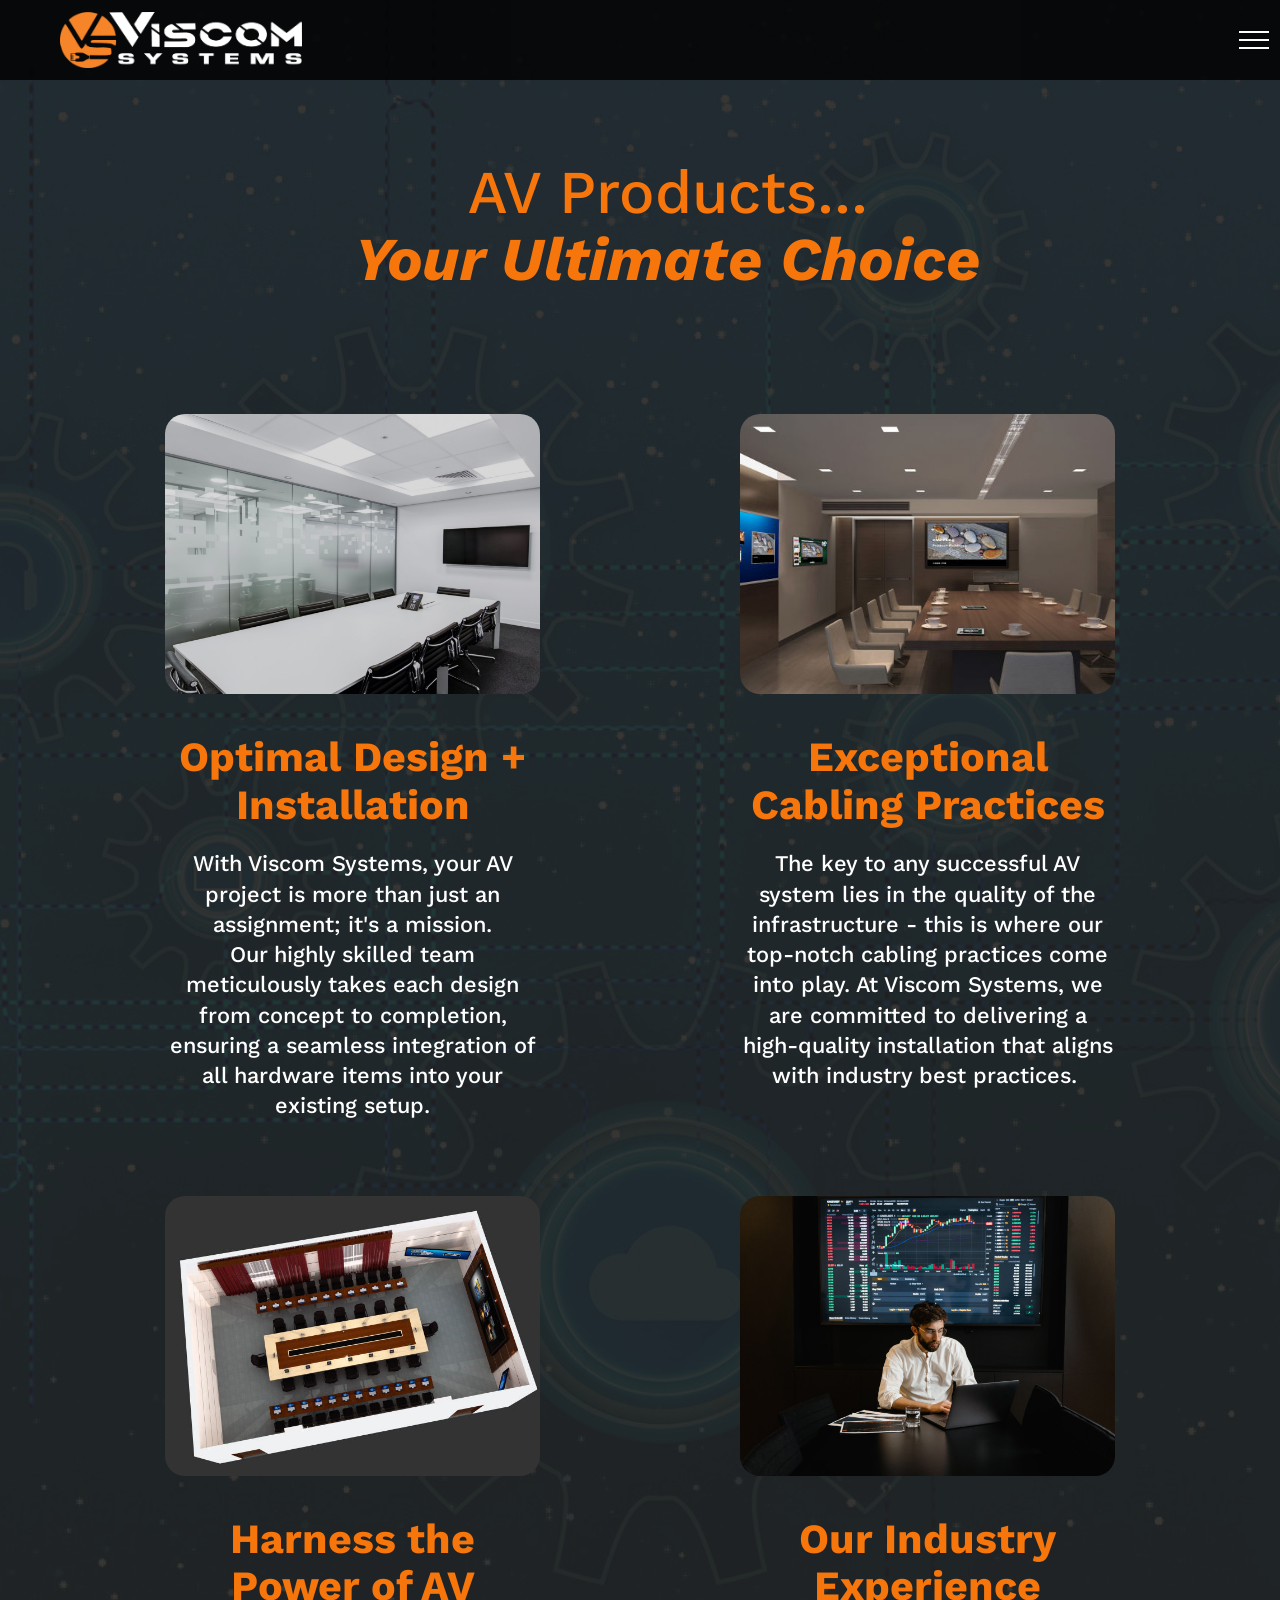
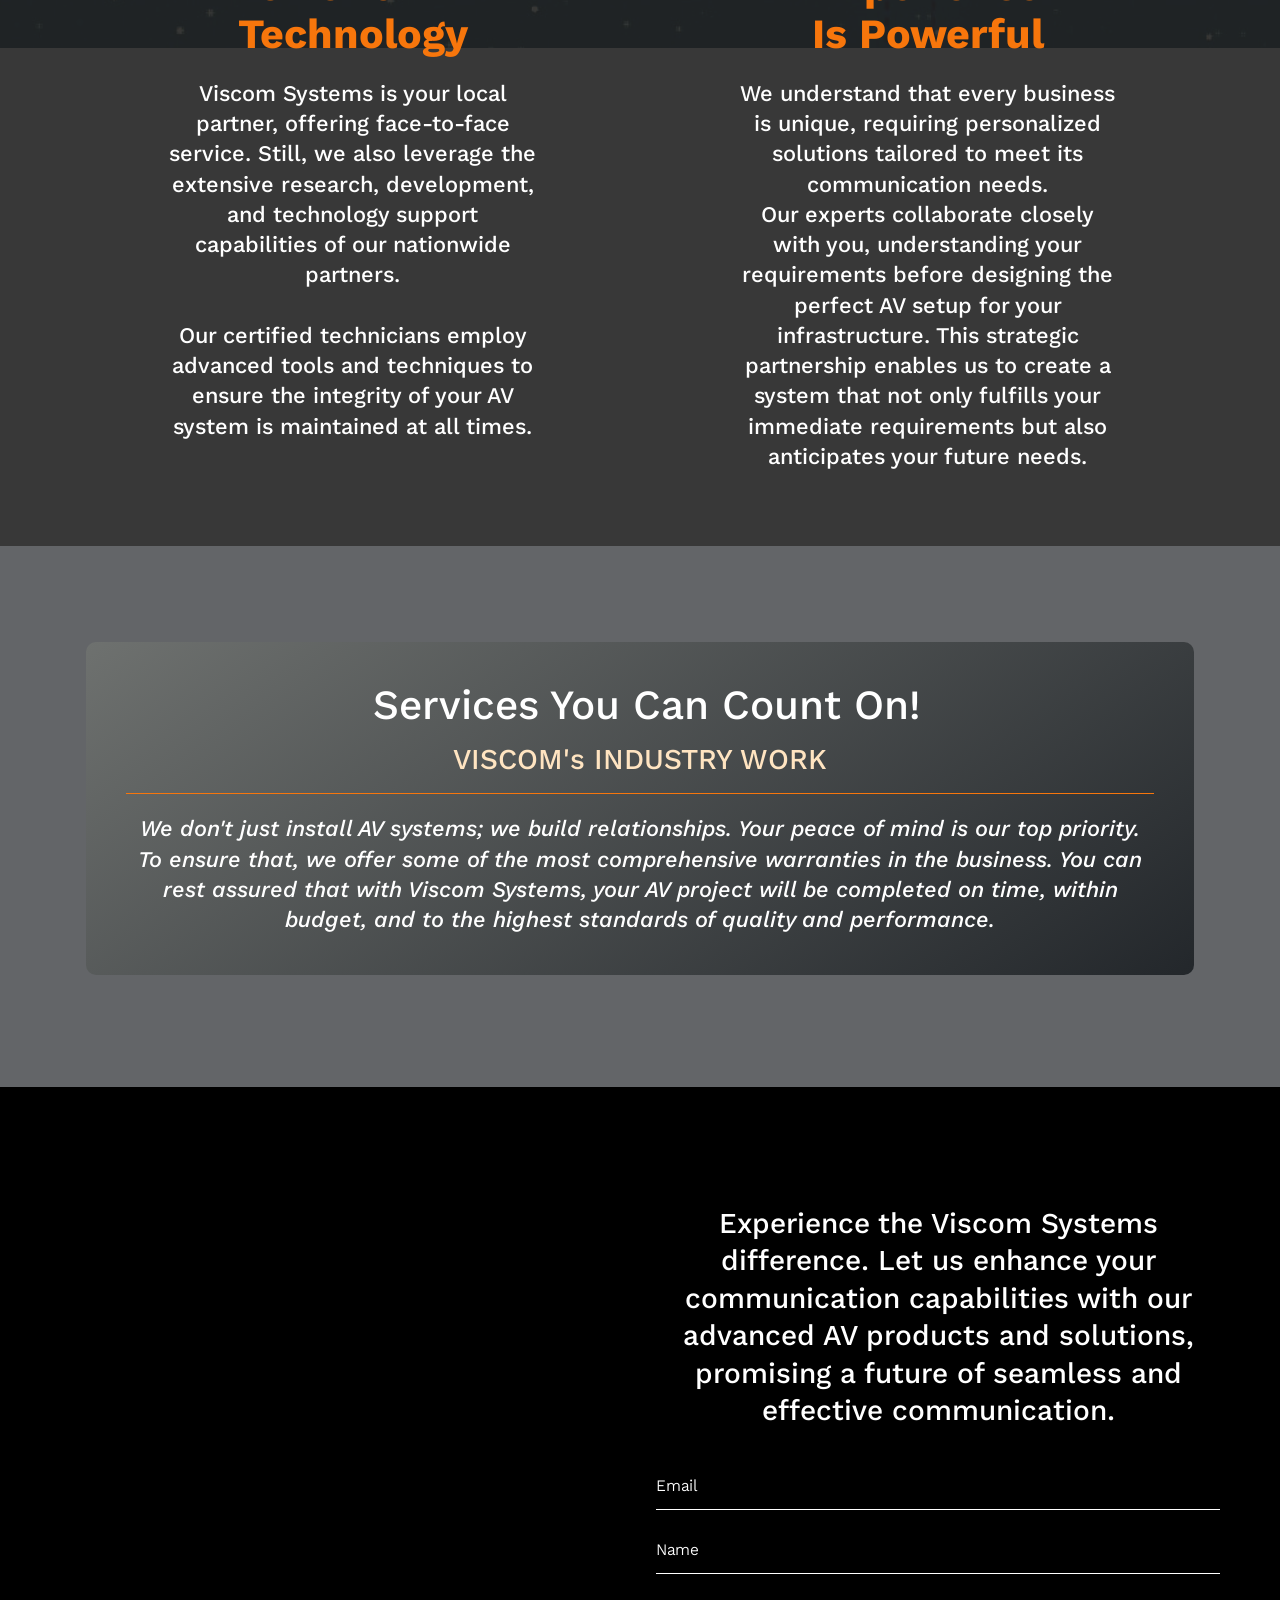
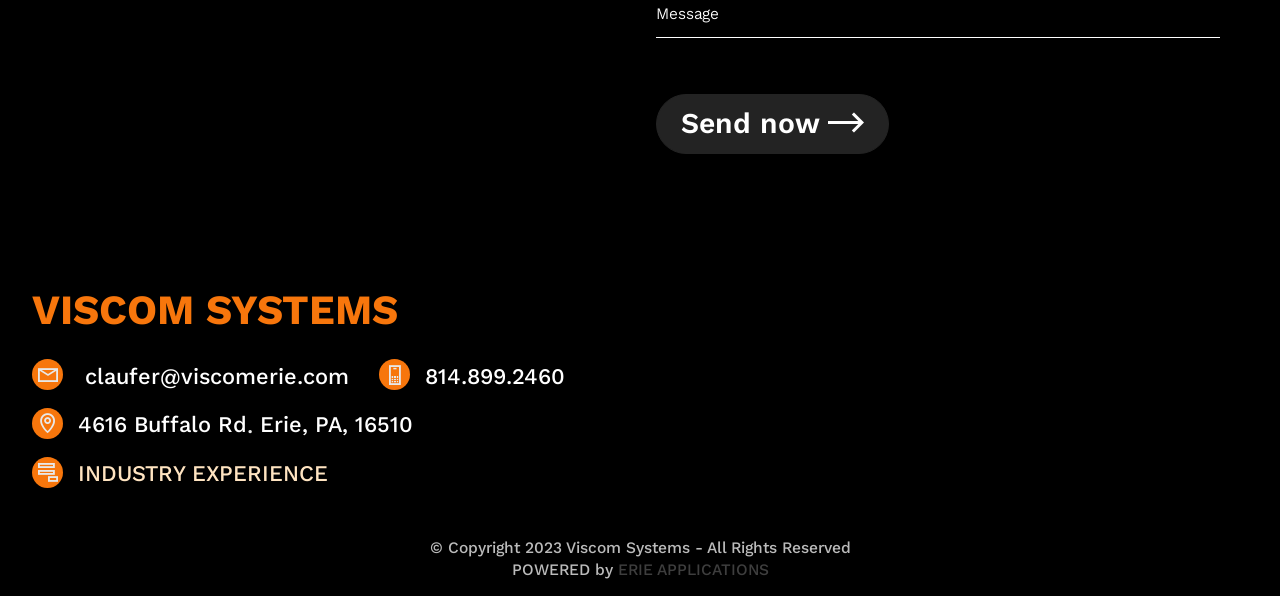
==== Audio_Video.html @ 8d54d211 "create github pages" ====
<!DOCTYPE html>
<html  >
<head>
  <!-- Site made with Mobirise Website Builder v6.0.1, https://mobirise.com -->
  <meta charset="UTF-8">
  <meta http-equiv="X-UA-Compatible" content="IE=edge">
  <meta name="generator" content="Mobirise v6.0.1, mobirise.com">
  <meta name="viewport" content="width=device-width, initial-scale=1, minimum-scale=1">
  <link rel="shortcut icon" href="assets/images/faavicon-128x128-128x128.png" type="image/x-icon">
  <meta name="description" content="When it comes to Audiovisual (AV) products and solutions, Viscom Systems offers unparalleled expertise. Teaming up with nationally recognized companies, we are at the forefront of providing high-end AV services designed to meet the most demanding needs.">
  
  
  <title>AV Products - Your Ultimate Choice for Advanced Communication Solutions</title>
  <link rel="stylesheet" href="assets/web/assets/mobirise-icons2/mobirise2.css">
  <link rel="stylesheet" href="assets/bootstrap/css/bootstrap.min.css">
  <link rel="stylesheet" href="assets/bootstrap/css/bootstrap-grid.min.css">
  <link rel="stylesheet" href="assets/bootstrap/css/bootstrap-reboot.min.css">
  <link rel="stylesheet" href="assets/parallax/jarallax.css">
  <link rel="stylesheet" href="assets/animatecss/animate.css">
  <link rel="stylesheet" href="assets/dropdown/css/style.css">
  <link rel="stylesheet" href="assets/socicon/css/styles.css">
  <link rel="stylesheet" href="assets/theme/css/style.css">
  <link rel="preload" href="https://fonts.googleapis.com/css?family=Kantumruy+Pro:100,200,300,400,500,600,700,100i,200i,300i,400i,500i,600i,700i&display=swap" as="style" onload="this.onload=null;this.rel='stylesheet'">
  <noscript><link rel="stylesheet" href="https://fonts.googleapis.com/css?family=Kantumruy+Pro:100,200,300,400,500,600,700,100i,200i,300i,400i,500i,600i,700i&display=swap"></noscript>
  <link rel="preload" as="style" href="assets/mobirise/css/mbr-additional.css?v=ghYMCL"><link rel="stylesheet" href="assets/mobirise/css/mbr-additional.css?v=ghYMCL" type="text/css">

  
  <style>

.right-image-slide-in {
  opacity: 0;
  transform: translateX(50%);
  transition: opacity 1s ease, transform 1s ease;
}

.right-image-slide-in-active {
  opacity: 1;
  transform: translateX(0);
}

.left-image-slide-in {
  opacity: 0;
  transform: translateX(-50%);
  transition: opacity 1s ease, transform 1s ease;
}

.left-image-slide-in-active {
  opacity: 1;
  transform: translateX(0);
}

.image-slide-in {
  opacity: 0;
  transform: translateX(-50%);
  transition: opacity 0.6s ease-out, transform 0.6s ease-out;
}

.image-slide-in-active {
  opacity: 1;
  transform: translateX(0);
}

</style>
  
</head>
<body>

<!-- Analytics -->
<!-- Google tag (gtag.js) -->
<script async src="https://www.googletagmanager.com/gtag/js?id=G-GNE7D0F3Q5"></script>
<script>
  window.dataLayer = window.dataLayer || [];
  function gtag(){dataLayer.push(arguments);}
  gtag('js', new Date());

  gtag('config', 'G-GNE7D0F3Q5');
</script>
<!-- /Analytics -->


  
  <section data-bs-version="5.1" class="menu menu1 cid-tKSRBD0pvh" once="menu" id="menu1-44">
    
    <nav class="navbar navbar-dropdown navbar-fixed-top collapsed">
        <div class="container-fluid">
            <div class="navbar-brand">
                <span class="navbar-logo">
                    <a href="index.html">
                        <img src="assets/images/viscom-systems-new-logo-1-1103x255.png" alt="Viscom Systems Logo" style="height: 3.5rem;">
                    </a>
                </span>
                
            </div>
            <button class="navbar-toggler" type="button" data-toggle="collapse" data-bs-toggle="collapse" data-target="#navbarSupportedContent" data-bs-target="#navbarSupportedContent" aria-controls="navbarNavAltMarkup" aria-expanded="false" aria-label="Toggle navigation">
                <div class="hamburger">
                    <span></span>
                    <span></span>
                    <span></span>
                    <span></span>
                </div>
            </button>
            <div class="collapse navbar-collapse" id="navbarSupportedContent">
                <ul class="navbar-nav nav-dropdown" data-app-modern-menu="true"><li class="nav-item"><a class="nav-link link text-secondary display-4" href="StructuredCabling.html"><span class="mdi-action-settings-input-composite mbr-iconfont mbr-iconfont-btn" style="color: rgb(255, 255, 255);"></span>Structured Cabling</a>
                    </li>
                    <li class="nav-item"><a class="nav-link link text-secondary display-4" href="IT_Infrastructure.html"><span class="mdi-action-settings-input-antenna mbr-iconfont mbr-iconfont-btn" style="color: rgb(255, 255, 255);"></span>IT Infrastructure&nbsp;</a>
                        </li><li class="nav-item"><a class="nav-link link text-secondary display-4" href="IT_Services.html"><span class="mdi-device-usb mbr-iconfont mbr-iconfont-btn" style="color: rgb(255, 255, 255);"></span>IT Services</a></li><li class="nav-item"><a class="nav-link link text-secondary display-4" href="Project_Management.html">Project Roll Outs</a></li><li class="nav-item"><a class="nav-link link text-secondary display-4" href="DAS.html"><span class="mdi-device-signal-wifi-1-bar mbr-iconfont mbr-iconfont-btn" style="color: rgb(255, 255, 255);"></span>DAS Solutions</a></li><li class="nav-item"><a class="nav-link link text-secondary display-4" href="Security_Systems.html"><span class="mdi-action-accessibility mbr-iconfont mbr-iconfont-btn" style="color: rgb(255, 255, 255);"></span>Security + Life Safety</a></li><li class="nav-item"><a class="nav-link link text-secondary display-4" href="SoundMasking_Paging.html"><span class="mdi-communication-ring-volume mbr-iconfont mbr-iconfont-btn" style="color: rgb(255, 255, 255);"></span>Sound Masking + Paging</a></li><li class="nav-item"><a class="nav-link link text-secondary display-4" href="Audio_Video.html"><span class="mdi-action-settings-remote mbr-iconfont mbr-iconfont-btn" style="color: rgb(255, 255, 255);"></span>AV Products</a></li>
                    <li class="nav-item"><a class="nav-link link text-secondary display-4" href="Maintenance.html"><span class="mdi-action-alarm mbr-iconfont mbr-iconfont-btn" style="color: rgb(255, 255, 255);"></span>Maintenance + Service</a>
                    </li></ul>
                
                <div class="navbar-buttons mbr-section-btn"><a class="btn btn-secondary-outline display-4" href="tel:+1-814-899-2460"><span class="fa fa-volume-control-phone mbr-iconfont mbr-iconfont-btn" style="font-size: 40px; color: rgb(247, 118, 12);"></span>Call Us</a></div>
            </div>
        </div>
    </nav>
</section>

<section data-bs-version="5.1" class="features4 resultm5 cid-tJbRVg1aEl mbr-parallax-background" id="features4-1x">

    

    
    <div class="mbr-overlay" style="opacity: 0.9; background-color: rgb(35, 35, 35);">
    </div>

    <div class="container-fluid">
        <div class="row">
            <div class="col-12 card">
                <div class="title-wrapper">
                    <h2 class="mbr-section-title mbr-fonts-style display-1">AV Products...<br><em><strong>Your Ultimate Choice</strong></em></h2>
                </div>
            </div>
            <div class="col-12 col-lg-5 col-md-6 card">
                <div class="card-wrapper">
                    <img src="assets/images/background1-1.jpg" alt="Optimal Design and Installation">
                    <h3 class="mbr-card-title mbr-fonts-style display-2"><strong>Optimal&nbsp;</strong><strong>Design + </strong><br><strong>Installation</strong></h3>
                    <p class="mbr-desc mbr-fonts-style display-7">With Viscom Systems, your AV project is more than just an assignment; it's a mission.<br>Our highly skilled team meticulously takes each design from concept to completion, ensuring a seamless integration of all hardware items into your existing setup.<br>
                    </p>
                    
                </div>
            </div>
            <div class="col-12 col-lg-5 col-md-6 card">
                <div class="card-wrapper">
                    <img src="assets/images/mbr-670x377.jpg" alt="AV Products Quality Cabling">
                    <h3 class="mbr-card-title mbr-fonts-style display-2"><strong>Exceptional Cabling Practices</strong></h3>
                    <p class="mbr-desc mbr-fonts-style display-7">The key to any successful AV system lies in the quality of the infrastructure - this is where our top-notch cabling practices come into play. At Viscom Systems, we are committed to delivering a high-quality installation that aligns with industry best practices.&nbsp;<br></p>
                    
                </div>
            </div>
            <div class="col-12 col-lg-5 col-md-6 card">
                <div class="card-wrapper">
                    <img src="assets/images/mbr-1-670x503.jpg" alt="AV Installations for Business">
                    <h3 class="mbr-card-title mbr-fonts-style display-2"><strong>Harness the Power of AV Technology</strong></h3>
                    <p class="mbr-desc mbr-fonts-style display-7">Viscom Systems is your local partner, offering face-to-face service. Still, we also leverage the extensive research, development, and technology support capabilities of our nationwide partners.<br> <br>Our certified technicians employ advanced tools and techniques to ensure the integrity of your AV system is maintained at all times.<br></p>
                    
                </div>
            </div>
            <div class="col-12 col-lg-5 col-md-6 card">
                <div class="card-wrapper">
                    <img src="assets/images/image12.jpg" alt="Mobirise">
                    <h3 class="mbr-card-title mbr-fonts-style display-2"><strong>Our Industry Experience<br>Is Powerful</strong></h3>
                    <p class="mbr-desc mbr-fonts-style display-7">
                        We understand that every business is unique, requiring personalized solutions tailored to meet its communication needs. <br>Our experts collaborate closely with you, understanding your requirements before designing the perfect AV setup for your infrastructure. This strategic partnership enables us to create a system that not only fulfills your immediate requirements but also anticipates your future needs.
                    </p>
                    
                </div>
            </div>
        </div>
    </div>
</section>

<section data-bs-version="5.1" class="article2 expertm5 cid-tKCb0I6P7m" id="aarticle2-3c">
    

    
    <div class="mbr-overlay" style="opacity: 0.7; background-color: rgb(33, 36, 40);">
    </div>
    <div class="container">
        <div class="row card-row justify-content-center">
            <div class="item-card col-12 d-flex col-lg-12">
                <div class="item-wrap">
                    <div class="row text-row align-items-center">
                        <div class="col-12">
                            <h5 class="card-title mbr-fonts-style display-2">&nbsp;Services You Can Count On!</h5>
                            <h5 class="card-subtitle mbr-fonts-style display-5"><a href="Industry_Experience.html" class="text-warning">VISCOM's INDUSTRY WORK</a></h5>
                            <div class="border-item"></div>
                            <p class="card-text mbr-fonts-style display-7"><em>We don't just install AV systems; we build relationships. Your peace of mind is our top priority. To ensure that, we offer some of the most comprehensive warranties in the business. You can rest assured that with Viscom Systems, your AV project will be completed on time, within budget, and to the highest standards of quality and performance.</em><br></p>
                        </div>
                    </div>
                </div>
            </div>
        </div>
    </div>
</section>

<section data-bs-version="5.1" class="form1 careerm5 cid-tJbSOuLRWQ" id="form1-1z">

    

    
    

    <div class="container-fluid">
        <div class="row">
            <div class="col-12 col-lg-6">
                <div class="map-wrapper">
                    <div class="google-map"><iframe frameborder="0" style="border:0" src="https://www.google.com/maps/embed?pb=!1m14!1m8!1m3!1d561157.0239841494!2d-81.0704058732712!3d41.92779784464543!3m2!1i1024!2i768!4f13.1!3m3!1m2!1s0x882d7dd221ca809d%3A0x19778e04a8d1d0dd!2sViscom%20Systems!5e0!3m2!1sen!2sus!4v1689931292748!5m2!1sen!2sus" allowfullscreen=""></iframe></div>
                </div>
            </div>
            <div class="col-lg-6 mx-auto mbr-form form-wrap" data-form-type="formoid">
                <form action="https://mobirise.eu/" method="POST" class="mbr-form form-with-styler" data-form-title="Form Name"><input type="hidden" name="email" data-form-email="true" value="QnsEUmyvkiKFU4Pfcp2MDdIb00Fp+d9J0Z+Z6U4UGhmtE01509pilS24fvYS1A77B0ukb2Zl/GsDBLJ5bXIUFsQh5ldrXyvE2H9ZaN9+fZi44OuJB0nLPqLilwtoAewx.3F4o7Hqm3abs1afVWbYKl6MkgnhHmNyhZmXNxoSFZnCTyHv45PaM3VfvwBI/grirxjCi75uJ67SXO8fiV1rUvwPM2Bkx1xyr3ShVTuz5m28AELupNAXbloYp6XaAQnHE">
                    <div class="row">
                        <div hidden="hidden" data-form-alert="" class="alert alert-success col-12">Thanks, we will get back to you as soon as we can!</div>
                        <div hidden="hidden" data-form-alert-danger="" class="alert alert-danger col-12"> Oops...! some
                            problem!
                        </div>
                    </div>
                    <div class="dragArea row">
                        <div class="col-lg-12 col-md-12 col-sm-12">
                            <h2 class="mbr-section-title mbr-fonts-style display-5">Experience the Viscom Systems difference. Let us enhance your communication capabilities with our advanced AV products and solutions, promising a future of seamless and effective communication.</h2>
                        </div>
                        <div class="col-lg-12 col-md-12 col-sm-12">
                            
                        </div>
                        <div data-for="email" class="col-lg-12 col-md-12 col-sm-12 form-group mb-3">
                            <input type="email" name="email" placeholder="Email" data-form-field="email" class="form-control display-7" value="" id="email-form1-1z">
                        </div>
                        <div data-for="text" class="col-lg-12 col-md-12 col-sm-12 form-group mb-3">
                            <input type="text" name="text" placeholder="Name" data-form-field="text" class="form-control display-7" value="" id="text-form1-1z">
                        </div>
                        <div data-for="message" class="col-lg-12 col-md-12 col-sm-12 form-group mb-3">
                            <input type="text" name="message" placeholder="Message" data-form-field="message" class="form-control display-7" value="" id="message-form1-1z">
                        </div>
                        <div class="col-md-auto col mbr-section-btn"><button type="submit" class="btn btn-black display-5">
                                <span class="mobi-mbri mobi-mbri-right mbr-iconfont mbr-iconfont-btn"></span>
                                Send now
                            </button></div>
                    </div>
                </form>
            </div>
        </div>
    </div>
</section>

<section data-bs-version="5.1" class="footer1 cid-tKC8p9RAMD" once="footers" id="footer1-3b">

    

    
    
    <div class="container-fluid">
        <div class="row">
            <div class="col-12 col-lg-6 col-md-6">
                <h3 class="mbr-section-title mbr-fonts-style display-2"><strong>
                    VISCOM SYSTEMS</strong><br></h3>
                <div class="soc-wrapper">
                    <p class="mbr-soc mbr-fonts-style display-7">
                        <span class="mobi-mbri mobi-mbri-letter mbr-iconfont"></span><a href="mailto:cluafer@viscomerie.com" class="text-info">&nbsp;claufer@viscomerie.com</a></p>
                    <p class="mbr-soc mbr-fonts-style display-7">
                        <span class="mobi-mbri mobi-mbri-mobile mbr-iconfont"></span><a href="tel:+1-814-899-2460" class="text-info" style="font-size: 1.4rem;">814.899.2460</a></p>
                    <p class="mbr-soc mbr-fonts-style display-7">
                        <span class="mobi-mbri mobi-mbri-map-pin mbr-iconfont"></span><a href="https://goo.gl/maps/whBTXzejXt672H5y5" class="text-info" style="font-size: 1.4rem;">4616 Buffalo Rd</a><span style="font-size: 1.4rem;">.&nbsp;</span><a href="https://goo.gl/maps/whBTXzejXt672H5y5" class="text-info" style="font-size: 1.4rem;">Erie, PA, 16510</a></p>
                    <p class="mbr-soc mbr-fonts-style display-7">
                        <span class="mobi-mbri mobi-mbri-add-submenu mbr-iconfont"></span><a href="Industry_Experience.html" class="text-warning">INDUSTRY EXPERIENCE</a></p>                                                                    
                </div>
            </div>
            <div class="col-12 col-lg-6 col-md-6">
                
            </div>
            <div class="col-12">
                <p class="mbr-fonts-style copyright display-4">© Copyright 2023 Viscom Systems - All Rights Reserved<br>POWERED by <strong><a href="https://erieapps.com" class="text-danger">ERIE APPLICATIONS</a></strong></p>
            </div>
        </div>
    </div>
</section>


<script src="assets/bootstrap/js/bootstrap.bundle.min.js"></script>
  <script src="assets/parallax/jarallax.js"></script>
  <script src="assets/smoothscroll/smooth-scroll.js"></script>
  <script src="assets/ytplayer/index.js"></script>
  <script src="assets/dropdown/js/navbar-dropdown.js"></script>
  <script src="assets/theme/js/script.js"></script>
  <script src="assets/formoid/formoid.min.js"></script>
  
  <script>
const rightSlideInElements = document.querySelectorAll('.right-image-slide-in');

const rightSlideInOptions = {
  rootMargin: '-50px 0px',
  threshold: 0.1
};

const rightSlideInObserver = new IntersectionObserver(function(rightEntries, rightObserver) {
  rightEntries.forEach(rightEntry => {
    if (rightEntry.isIntersecting) {
      rightEntry.target.classList.add('right-image-slide-in-active');
      rightObserver.unobserve(rightEntry.target);
    }
  });
}, rightSlideInOptions);

rightSlideInElements.forEach(rightElement => {
  // check if the element is already in view
  if (rightIsElementInViewport(rightElement)) {
    rightElement.classList.add('right-image-slide-in-active');
  } else {
    rightSlideInObserver.observe(rightElement);
  }
});

function rightIsElementInViewport(rightElement) {
  const rightRect = rightElement.getBoundingClientRect();
  return (
    rightRect.top >= 0 &&
    rightRect.left >= 0 &&
    rightRect.bottom <= (window.innerHeight || document.documentElement.clientHeight) &&
    rightRect.right <= (window.innerWidth || document.documentElement.clientWidth)
  );
}


const leftSlideInElements = document.querySelectorAll('.left-image-slide-in');

const leftSlideInOptions = {
  rootMargin: '-50px 0px',
  threshold: 0.25
};

const leftSlideInObserver = new IntersectionObserver(function(leftEntries, leftObserver) {
  leftEntries.forEach(leftEntry => {
    if (leftEntry.isIntersecting) {
      leftEntry.target.classList.add('left-image-slide-in-active');
      leftObserver.unobserve(leftEntry.target);
    }
  });
}, leftSlideInOptions);

leftSlideInElements.forEach(leftElement => {
  // check if the element is already in view
  if (leftIsElementInViewport(leftElement)) {
    leftElement.classList.add('left-image-slide-in-active');
  } else {
    leftSlideInObserver.observe(leftElement);
  }
});

function leftIsElementInViewport(leftElement) {
  const leftRect = leftElement.getBoundingClientRect();
  return (
    leftRect.top >= 0 &&
    leftRect.left >= 0 &&
    leftRect.bottom <= (window.innerHeight || document.documentElement.clientHeight) &&
    leftRect.right <= (window.innerWidth || document.documentElement.clientWidth)
  );
}

const slideInElements = document.querySelectorAll('.image-slide-in');

const slideInOptions = {
  rootMargin: '0px 0px -50% 0px',
  threshold: 0.25
};

const slideInObserver = new IntersectionObserver(function(entries, observer) {
  entries.forEach(entry => {
    if (entry.isIntersecting) {
      entry.target.classList.add('image-slide-in-active');
      observer.unobserve(entry.target);
    }
  });
}, slideInOptions);

slideInElements.forEach(element => {
  slideInObserver.observe(element);
});



var counterElement = document.getElementsByClassName('header-counter')[0];
var counterReached = false;

window.addEventListener('scroll', function() {
  if (!counterReached && isElementInViewport(counterElement)) {
    startCounter();
    counterReached = true;
  }
});

function startCounter() {
  var count = 0;
  var timer = setInterval(function() {
    count++;
    counterElement.innerHTML = "Over " + count + " years of experience!";
    if (count >= 60) {
      clearInterval(timer);
    }
  }, 75);
}

function isElementInViewport(el) {
  var rect = el.getBoundingClientRect();
  return (
    rect.top >= 0 &&
    rect.left >= 0 &&
    rect.bottom <= (window.innerHeight || document.documentElement.clientHeight) &&
    rect.right <= (window.innerWidth || document.documentElement.clientWidth)
  );
}


</script>
  
 <div id="scrollToTop" class="scrollToTop mbr-arrow-up"><a style="text-align: center;"><i class="mbr-arrow-up-icon mbr-arrow-up-icon-cm cm-icon cm-icon-smallarrow-up"></i></a></div>
    <input name="animation" type="hidden">
  </body>
</html>
---- assets/web/assets/mobirise-icons2/mobirise2.css ----
@font-face {
  font-family: 'Moririse2';
  font-display: swap;
  src:  url('mobirise2.eot?f2bix4');
  src:  url('mobirise2.eot?f2bix4#iefix') format('embedded-opentype'),
    url('mobirise2.ttf?f2bix4') format('truetype'),
    url('mobirise2.woff?f2bix4') format('woff'),
    url('mobirise2.svg?f2bix4#mobirise2') format('svg');
  font-weight: normal;
  font-style: normal;
}

[class^="mobi-"], [class*=" mobi-"] {
  /* use !important to prevent issues with browser extensions that change fonts */
  font-family: 'Moririse2' !important;
  speak: none;
  font-style: normal;
  font-weight: normal;
  font-variant: normal;
  text-transform: none;
  line-height: 1;

  /* Better Font Rendering =========== */
  -webkit-font-smoothing: antialiased;
  -moz-osx-font-smoothing: grayscale;
}

.mobi-mbri-add-submenu:before {
  content: "\e900";
}
.mobi-mbri-alert:before {
  content: "\e901";
}
.mobi-mbri-align-center:before {
  content: "\e902";
}
.mobi-mbri-align-justify:before {
  content: "\e903";
}
.mobi-mbri-align-left:before {
  content: "\e904";
}
.mobi-mbri-align-right:before {
  content: "\e905";
}
.mobi-mbri-android:before {
  content: "\e906";
}
.mobi-mbri-apple:before {
  content: "\e907";
}
.mobi-mbri-arrow-down:before {
  content: "\e908";
}
.mobi-mbri-arrow-next:before {
  content: "\e909";
}
.mobi-mbri-arrow-prev:before {
  content: "\e90a";
}
.mobi-mbri-arrow-up:before {
  content: "\e90b";
}
.mobi-mbri-bold:before {
  content: "\e90c";
}
.mobi-mbri-bookmark:before {
  content: "\e90d";
}
.mobi-mbri-bootstrap:before {
  content: "\e90e";
}
.mobi-mbri-briefcase:before {
  content: "\e90f";
}
.mobi-mbri-browse:before {
  content: "\e910";
}
.mobi-mbri-bulleted-list:before {
  content: "\e911";
}
.mobi-mbri-calendar:before {
  content: "\e912";
}
.mobi-mbri-camera:before {
  content: "\e913";
}
.mobi-mbri-cart-add:before {
  content: "\e914";
}
.mobi-mbri-cart-full:before {
  content: "\e915";
}
.mobi-mbri-cash:before {
  content: "\e916";
}
.mobi-mbri-change-style:before {
  content: "\e917";
}
.mobi-mbri-chat:before {
  content: "\e918";
}
.mobi-mbri-clock:before {
  content: "\e919";
}
.mobi-mbri-close:before {
  content: "\e91a";
}
.mobi-mbri-cloud:before {
  content: "\e91b";
}
.mobi-mbri-code:before {
  content: "\e91c";
}
.mobi-mbri-contact-form:before {
  content: "\e91d";
}
.mobi-mbri-credit-card:before {
  content: "\e91e";
}
.mobi-mbri-cursor-click:before {
  content: "\e91f";
}
.mobi-mbri-cust-feedback:before {
  content: "\e920";
}
.mobi-mbri-database:before {
  content: "\e921";
}
.mobi-mbri-delivery:before {
  content: "\e922";
}
.mobi-mbri-desktop:before {
  content: "\e923";
}
.mobi-mbri-devices:before {
  content: "\e924";
}
.mobi-mbri-down:before {
  content: "\e925";
}
.mobi-mbri-download-2:before {
  content: "\e926";
}
.mobi-mbri-download:before {
  content: "\e927";
}
.mobi-mbri-drag-n-drop-2:before {
  content: "\e928";
}
.mobi-mbri-drag-n-drop:before {
  content: "\e929";
}
.mobi-mbri-edit-2:before {
  content: "\e92a";
}
.mobi-mbri-edit:before {
  content: "\e92b";
}
.mobi-mbri-error:before {
  content: "\e92c";
}
.mobi-mbri-extension:before {
  content: "\e92d";
}
.mobi-mbri-features:before {
  content: "\e92e";
}
.mobi-mbri-file:before {
  content: "\e92f";
}
.mobi-mbri-flag:before {
  content: "\e930";
}
.mobi-mbri-folder:before {
  content: "\e931";
}
.mobi-mbri-gift:before {
  content: "\e932";
}
.mobi-mbri-github:before {
  content: "\e933";
}
.mobi-mbri-globe-2:before {
  content: "\e934";
}
.mobi-mbri-globe:before {
  content: "\e935";
}
.mobi-mbri-growing-chart:before {
  content: "\e936";
}
.mobi-mbri-hearth:before {
  content: "\e937";
}
.mobi-mbri-help:before {
  content: "\e938";
}
.mobi-mbri-home:before {
  content: "\e939";
}
.mobi-mbri-hot-cup:before {
  content: "\e93a";
}
.mobi-mbri-idea:before {
  content: "\e93b";
}
.mobi-mbri-image-gallery:before {
  content: "\e93c";
}
.mobi-mbri-image-slider:before {
  content: "\e93d";
}
.mobi-mbri-info:before {
  content: "\e93e";
}
.mobi-mbri-italic:before {
  content: "\e93f";
}
.mobi-mbri-key:before {
  content: "\e940";
}
.mobi-mbri-laptop:before {
  content: "\e941";
}
.mobi-mbri-layers:before {
  content: "\e942";
}
.mobi-mbri-left-right:before {
  content: "\e943";
}
.mobi-mbri-left:before {
  content: "\e944";
}
.mobi-mbri-letter:before {
  content: "\e945";
}
.mobi-mbri-like:before {
  content: "\e946";
}
.mobi-mbri-link:before {
  content: "\e947";
}
.mobi-mbri-lock:before {
  content: "\e948";
}
.mobi-mbri-login:before {
  content: "\e949";
}
.mobi-mbri-logout:before {
  content: "\e94a";
}
.mobi-mbri-magic-stick:before {
  content: "\e94b";
}
.mobi-mbri-map-pin:before {
  content: "\e94c";
}
.mobi-mbri-menu:before {
  content: "\e94d";
}
.mobi-mbri-mobile-2:before {
  content: "\e94e";
}
.mobi-mbri-mobile-horizontal:before {
  content: "\e94f";
}
.mobi-mbri-mobile:before {
  content: "\e950";
}
.mobi-mbri-mobirise:before {
  content: "\e951";
}
.mobi-mbri-more-horizontal:before {
  content: "\e952";
}
.mobi-mbri-more-vertical:before {
  content: "\e953";
}
.mobi-mbri-music:before {
  content: "\e954";
}
.mobi-mbri-new-file:before {
  content: "\e955";
}
.mobi-mbri-numbered-list:before {
  content: "\e956";
}
.mobi-mbri-opened-folder:before {
  content: "\e957";
}
.mobi-mbri-pages:before {
  content: "\e958";
}
.mobi-mbri-paper-plane:before {
  content: "\e959";
}
.mobi-mbri-paperclip:before {
  content: "\e95a";
}
.mobi-mbri-phone:before {
  content: "\e95b";
}
.mobi-mbri-photo:before {
  content: "\e95c";
}
.mobi-mbri-photos:before {
  content: "\e95d";
}
.mobi-mbri-pin:before {
  content: "\e95e";
}
.mobi-mbri-play:before {
  content: "\e95f";
}
.mobi-mbri-plus:before {
  content: "\e960";
}
.mobi-mbri-preview:before {
  content: "\e961";
}
.mobi-mbri-print:before {
  content: "\e962";
}
.mobi-mbri-protect:before {
  content: "\e963";
}
.mobi-mbri-question:before {
  content: "\e964";
}
.mobi-mbri-quote-left:before {
  content: "\e965";
}
.mobi-mbri-quote-right:before {
  content: "\e966";
}
.mobi-mbri-redo:before {
  content: "\e967";
}
.mobi-mbri-refresh:before {
  content: "\e968";
}
.mobi-mbri-responsive-2:before {
  content: "\e969";
}
.mobi-mbri-responsive:before {
  content: "\e96a";
}
.mobi-mbri-right:before {
  content: "\e96b";
}
.mobi-mbri-rocket:before {
  content: "\e96c";
}
.mobi-mbri-sad-face:before {
  content: "\e96d";
}
.mobi-mbri-sale:before {
  content: "\e96e";
}
.mobi-mbri-save:before {
  content: "\e96f";
}
.mobi-mbri-search:before {
  content: "\e970";
}
.mobi-mbri-setting-2:before {
  content: "\e971";
}
.mobi-mbri-setting-3:before {
  content: "\e972";
}
.mobi-mbri-setting:before {
  content: "\e973";
}
.mobi-mbri-share:before {
  content: "\e974";
}
.mobi-mbri-shopping-bag:before {
  content: "\e975";
}
.mobi-mbri-shopping-basket:before {
  content: "\e976";
}
.mobi-mbri-shopping-cart:before {
  content: "\e977";
}
.mobi-mbri-sites:before {
  content: "\e978";
}
.mobi-mbri-smile-face:before {
  content: "\e979";
}
.mobi-mbri-speed:before {
  content: "\e97a";
}
.mobi-mbri-star:before {
  content: "\e97b";
}
.mobi-mbri-success:before {
  content: "\e97c";
}
.mobi-mbri-sun:before {
  content: "\e97d";
}
.mobi-mbri-sun2:before {
  content: "\e97e";
}
.mobi-mbri-tablet-vertical:before {
  content: "\e97f";
}
.mobi-mbri-tablet:before {
  content: "\e980";
}
.mobi-mbri-target:before {
  content: "\e981";
}
.mobi-mbri-timer:before {
  content: "\e982";
}
.mobi-mbri-to-ftp:before {
  content: "\e983";
}
.mobi-mbri-to-local-drive:before {
  content: "\e984";
}
.mobi-mbri-touch-swipe:before {
  content: "\e985";
}
.mobi-mbri-touch:before {
  content: "\e986";
}
.mobi-mbri-trash:before {
  content: "\e987";
}
.mobi-mbri-underline:before {
  content: "\e988";
}
.mobi-mbri-undo:before {
  content: "\e989";
}
.mobi-mbri-unlink:before {
  content: "\e98a";
}
.mobi-mbri-unlock:before {
  content: "\e98b";
}
.mobi-mbri-up-down:before {
  content: "\e98c";
}
.mobi-mbri-up:before {
  content: "\e98d";
}
.mobi-mbri-update:before {
  content: "\e98e";
}
.mobi-mbri-upload-2:before {
  content: "\e98f";
}
.mobi-mbri-upload:before {
  content: "\e990";
}
.mobi-mbri-user-2:before {
  content: "\e991";
}
.mobi-mbri-user:before {
  content: "\e992";
}
.mobi-mbri-users:before {
  content: "\e993";
}
.mobi-mbri-video-play:before {
  content: "\e994";
}
.mobi-mbri-video:before {
  content: "\e995";
}
.mobi-mbri-watch:before {
  content: "\e996";
}
.mobi-mbri-website-theme-2:before {
  content: "\e997";
}
.mobi-mbri-website-theme:before {
  content: "\e998";
}
.mobi-mbri-wifi:before {
  content: "\e999";
}
.mobi-mbri-windows:before {
  content: "\e99a";
}
.mobi-mbri-zoom-in:before {
  content: "\e99b";
}
.mobi-mbri-zoom-out:before {
  content: "\e99c";
}
---- assets/parallax/jarallax.css ----
.jarallax {
    position: relative;
    z-index: 0;
}
.jarallax > .jarallax-img {
    position: absolute;
    object-fit: cover;
    /* support for plugin https://github.com/bfred-it/object-fit-images */
    font-family: 'object-fit: cover;';
    top: 0;
    left: 0;
    width: 100%;
    height: 100%;
    z-index: -1;
}
---- assets/dropdown/css/style.css ----
.navbar-dropdown {
  left: 0;
  padding: 0;
  position: absolute;
  right: 0;
  top: 0;
  transition: all 0.45s ease;
  z-index: 1030;
  background: #282828; }
  .navbar-dropdown .navbar-logo {
    margin-right: 0.8rem;
    transition: margin 0.3s ease-in-out;
    vertical-align: middle; }
    .navbar-dropdown .navbar-logo img {
      height: 3.125rem;
      transition: all 0.3s ease-in-out; }
    .navbar-dropdown .navbar-logo.mbr-iconfont {
      font-size: 3.125rem;
      line-height: 3.125rem; }
  .navbar-dropdown .navbar-caption {
    font-weight: 700;
    white-space: normal;
    vertical-align: -4px;
    line-height: 3.125rem !important; }
    .navbar-dropdown .navbar-caption, .navbar-dropdown .navbar-caption:hover {
      color: inherit;
      text-decoration: none; }
  .navbar-dropdown .mbr-iconfont + .navbar-caption {
    vertical-align: -1px; }
  .navbar-dropdown.navbar-fixed-top {
    position: fixed; }
  .navbar-dropdown .navbar-brand span {
    vertical-align: -4px; }
  .navbar-dropdown.bg-color.transparent {
    background: none; }
  .navbar-dropdown.navbar-short .navbar-brand {
    padding: 0.625rem 0; }
    .navbar-dropdown.navbar-short .navbar-brand span {
      vertical-align: -1px; }
  .navbar-dropdown.navbar-short .navbar-caption {
    line-height: 2.375rem !important;
    vertical-align: -2px; }
  .navbar-dropdown.navbar-short .navbar-logo {
    margin-right: 0.5rem; }
    .navbar-dropdown.navbar-short .navbar-logo img {
      height: 2.375rem; }
    .navbar-dropdown.navbar-short .navbar-logo.mbr-iconfont {
      font-size: 2.375rem;
      line-height: 2.375rem; }
  .navbar-dropdown.navbar-short .mbr-table-cell {
    height: 3.625rem; }
  .navbar-dropdown .navbar-close {
    left: 0.6875rem;
    position: fixed;
    top: 0.75rem;
    z-index: 1000; }
  .navbar-dropdown .hamburger-icon {
    content: "";
    display: inline-block;
    vertical-align: middle;
    width: 16px;
    -webkit-box-shadow: 0 -6px 0 1px #282828,0 0 0 1px #282828,0 6px 0 1px #282828;
    -moz-box-shadow: 0 -6px 0 1px #282828,0 0 0 1px #282828,0 6px 0 1px #282828;
    box-shadow: 0 -6px 0 1px #282828,0 0 0 1px #282828,0 6px 0 1px #282828; }

.dropdown-menu .dropdown-toggle[data-toggle="dropdown-submenu"]::after {
  border-bottom: 0.35em solid transparent;
  border-left: 0.35em solid;
  border-right: 0;
  border-top: 0.35em solid transparent;
  margin-left: 0.3rem; }

.dropdown-menu .dropdown-item:focus {
  outline: 0; }

.nav-dropdown {
  font-size: 0.75rem;
  font-weight: 500;
  height: auto !important; }
  .nav-dropdown .nav-btn {
    padding-left: 1rem; }
  .nav-dropdown .link {
    margin: .667em 1.667em;
    font-weight: 500;
    padding: 0;
    transition: color .2s ease-in-out; }
    .nav-dropdown .link.dropdown-toggle {
      margin-right: 2.583em; }
      .nav-dropdown .link.dropdown-toggle::after {
        margin-left: .25rem;
        border-top: 0.35em solid;
        border-right: 0.35em solid transparent;
        border-left: 0.35em solid transparent;
        border-bottom: 0; }
      .nav-dropdown .link.dropdown-toggle[aria-expanded="true"] {
        margin: 0;
        padding: 0.667em 3.263em  0.667em 1.667em; }
  .nav-dropdown .link::after,
  .nav-dropdown .dropdown-item::after {
    color: inherit; }
  .nav-dropdown .btn {
    font-size: 0.75rem;
    font-weight: 700;
    letter-spacing: 0;
    margin-bottom: 0;
    padding-left: 1.25rem;
    padding-right: 1.25rem; }
  .nav-dropdown .dropdown-menu {
    border-radius: 0;
    border: 0;
    left: 0;
    margin: 0;
    padding-bottom: 1.25rem;
    padding-top: 1.25rem;
    position: relative; }
  .nav-dropdown .dropdown-submenu {
    margin-left: 0.125rem;
    top: 0; }
  .nav-dropdown .dropdown-item {
    font-weight: 500;
    line-height: 2;
    padding: 0.3846em 4.615em 0.3846em 1.5385em;
    position: relative;
    transition: color .2s ease-in-out, background-color .2s ease-in-out; }
    .nav-dropdown .dropdown-item::after {
      margin-top: -0.3077em;
      position: absolute;
      right: 1.1538em;
      top: 50%; }
    .nav-dropdown .dropdown-item:focus, .nav-dropdown .dropdown-item:hover {
      background: none; }

@media (max-width: 767px) {
  .nav-dropdown.navbar-toggleable-sm {
    bottom: 0;
    display: none;
    left: 0;
    overflow-x: hidden;
    position: fixed;
    top: 0;
    transform: translateX(-100%);
    -ms-transform: translateX(-100%);
    -webkit-transform: translateX(-100%);
    width: 18.75rem;
    z-index: 999; } }
.nav-dropdown.navbar-toggleable-xl {
  bottom: 0;
  display: none;
  left: 0;
  overflow-x: hidden;
  position: fixed;
  top: 0;
  transform: translateX(-100%);
  -ms-transform: translateX(-100%);
  -webkit-transform: translateX(-100%);
  width: 18.75rem;
  z-index: 999; }

.nav-dropdown-sm {
  display: block !important;
  overflow-x: hidden;
  overflow: auto;
  padding-top: 3.875rem; }
  .nav-dropdown-sm::after {
    content: "";
    display: block;
    height: 3rem;
    width: 100%; }
  .nav-dropdown-sm.collapse.in ~ .navbar-close {
    display: block !important; }
  .nav-dropdown-sm.collapsing, .nav-dropdown-sm.collapse.in {
    transform: translateX(0);
    -ms-transform: translateX(0);
    -webkit-transform: translateX(0);
    transition: all 0.25s ease-out;
    -webkit-transition: all 0.25s ease-out;
    background: #282828; }
  .nav-dropdown-sm.collapsing[aria-expanded="false"] {
    transform: translateX(-100%);
    -ms-transform: translateX(-100%);
    -webkit-transform: translateX(-100%); }
  .nav-dropdown-sm .nav-item {
    display: block;
    margin-left: 0 !important;
    padding-left: 0; }
  .nav-dropdown-sm .link,
  .nav-dropdown-sm .dropdown-item {
    border-top: 1px dotted rgba(255, 255, 255, 0.1);
    font-size: 0.8125rem;
    line-height: 1.6;
    margin: 0 !important;
    padding: 0.875rem 2.4rem 0.875rem 1.5625rem !important;
    position: relative;
    white-space: normal; }
    .nav-dropdown-sm .link:focus, .nav-dropdown-sm .link:hover,
    .nav-dropdown-sm .dropdown-item:focus,
    .nav-dropdown-sm .dropdown-item:hover {
      background: rgba(0, 0, 0, 0.2) !important;
      color: #c0a375; }
  .nav-dropdown-sm .nav-btn {
    position: relative;
    padding: 1.5625rem 1.5625rem 0 1.5625rem; }
    .nav-dropdown-sm .nav-btn::before {
      border-top: 1px dotted rgba(255, 255, 255, 0.1);
      content: "";
      left: 0;
      position: absolute;
      top: 0;
      width: 100%; }
    .nav-dropdown-sm .nav-btn + .nav-btn {
      padding-top: 0.625rem; }
      .nav-dropdown-sm .nav-btn + .nav-btn::before {
        display: none; }
  .nav-dropdown-sm .btn {
    padding: 0.625rem 0; }
  .nav-dropdown-sm .dropdown-toggle[data-toggle="dropdown-submenu"]::after {
    margin-left: .25rem;
    border-top: 0.35em solid;
    border-right: 0.35em solid transparent;
    border-left: 0.35em solid transparent;
    border-bottom: 0; }
  .nav-dropdown-sm .dropdown-toggle[data-toggle="dropdown-submenu"][aria-expanded="true"]::after {
    border-top: 0;
    border-right: 0.35em solid transparent;
    border-left: 0.35em solid transparent;
    border-bottom: 0.35em solid; }
  .nav-dropdown-sm .dropdown-menu {
    margin: 0;
    padding: 0;
    position: relative;
    top: 0;
    left: 0;
    width: 100%;
    border: 0;
    float: none;
    border-radius: 0;
    background: none; }
  .nav-dropdown-sm .dropdown-submenu {
    left: 100%;
    margin-left: 0.125rem;
    margin-top: -1.25rem;
    top: 0; }

.navbar-toggleable-sm .nav-dropdown .dropdown-menu {
  position: absolute; }

.navbar-toggleable-sm .nav-dropdown .dropdown-submenu {
  left: 100%;
  margin-left: 0.125rem;
  margin-top: -1.25rem;
  top: 0; }

.navbar-toggleable-sm.opened .nav-dropdown .dropdown-menu {
  position: relative; }

.navbar-toggleable-sm.opened .nav-dropdown .dropdown-submenu {
  left: 0;
  margin-left: 00rem;
  margin-top: 0rem;
  top: 0; }

.is-builder .nav-dropdown.collapsing {
  transition: none !important; }
---- assets/socicon/css/styles.css ----
@charset "UTF-8";

@font-face {
  font-family: 'Socicon';
  src:  url('../fonts/socicon.eot');
  src:  url('../fonts/socicon.eot?#iefix') format('embedded-opentype'),
    url('../fonts/socicon.woff2') format('woff2'),
    url('../fonts/socicon.ttf') format('truetype'),
    url('../fonts/socicon.woff') format('woff'),
    url('../fonts/socicon.svg#socicon') format('svg');
  font-weight: normal;
  font-style: normal;
  font-display: swap;
}

[data-icon]:before {
  font-family: "socicon" !important;
  content: attr(data-icon);
  font-style: normal !important;
  font-weight: normal !important;
  font-variant: normal !important;
  text-transform: none !important;
  speak: none;
  line-height: 1;
  -webkit-font-smoothing: antialiased;
  -moz-osx-font-smoothing: grayscale;
}

[class^="socicon-"], [class*=" socicon-"] {
  /* use !important to prevent issues with browser extensions that change fonts */
  font-family: 'Socicon' !important;
  speak: none;
  font-style: normal;
  font-weight: normal;
  font-variant: normal;
  text-transform: none;
  line-height: 1;

  /* Better Font Rendering =========== */
  -webkit-font-smoothing: antialiased;
  -moz-osx-font-smoothing: grayscale;
}

.socicon-500px:before {
  content: "\e000";
}
.socicon-8tracks:before {
  content: "\e001";
}
.socicon-airbnb:before {
  content: "\e002";
}
.socicon-alliance:before {
  content: "\e003";
}
.socicon-amazon:before {
  content: "\e004";
}
.socicon-amplement:before {
  content: "\e005";
}
.socicon-android:before {
  content: "\e006";
}
.socicon-angellist:before {
  content: "\e007";
}
.socicon-apple:before {
  content: "\e008";
}
.socicon-appnet:before {
  content: "\e009";
}
.socicon-baidu:before {
  content: "\e00a";
}
.socicon-bandcamp:before {
  content: "\e00b";
}
.socicon-battlenet:before {
  content: "\e00c";
}
.socicon-mixer:before {
  content: "\e00d";
}
.socicon-bebee:before {
  content: "\e00e";
}
.socicon-bebo:before {
  content: "\e00f";
}
.socicon-behance:before {
  content: "\e010";
}
.socicon-blizzard:before {
  content: "\e011";
}
.socicon-blogger:before {
  content: "\e012";
}
.socicon-buffer:before {
  content: "\e013";
}
.socicon-chrome:before {
  content: "\e014";
}
.socicon-coderwall:before {
  content: "\e015";
}
.socicon-curse:before {
  content: "\e016";
}
.socicon-dailymotion:before {
  content: "\e017";
}
.socicon-deezer:before {
  content: "\e018";
}
.socicon-delicious:before {
  content: "\e019";
}
.socicon-deviantart:before {
  content: "\e01a";
}
.socicon-diablo:before {
  content: "\e01b";
}
.socicon-digg:before {
  content: "\e01c";
}
.socicon-discord:before {
  content: "\e01d";
}
.socicon-disqus:before {
  content: "\e01e";
}
.socicon-douban:before {
  content: "\e01f";
}
.socicon-draugiem:before {
  content: "\e020";
}
.socicon-dribbble:before {
  content: "\e021";
}
.socicon-drupal:before {
  content: "\e022";
}
.socicon-ebay:before {
  content: "\e023";
}
.socicon-ello:before {
  content: "\e024";
}
.socicon-endomodo:before {
  content: "\e025";
}
.socicon-envato:before {
  content: "\e026";
}
.socicon-etsy:before {
  content: "\e027";
}
.socicon-facebook:before {
  content: "\e028";
}
.socicon-feedburner:before {
  content: "\e029";
}
.socicon-filmweb:before {
  content: "\e02a";
}
.socicon-firefox:before {
  content: "\e02b";
}
.socicon-flattr:before {
  content: "\e02c";
}
.socicon-flickr:before {
  content: "\e02d";
}
.socicon-formulr:before {
  content: "\e02e";
}
.socicon-forrst:before {
  content: "\e02f";
}
.socicon-foursquare:before {
  content: "\e030";
}
.socicon-friendfeed:before {
  content: "\e031";
}
.socicon-github:before {
  content: "\e032";
}
.socicon-goodreads:before {
  content: "\e033";
}
.socicon-google:before {
  content: "\e034";
}
.socicon-googlescholar:before {
  content: "\e035";
}
.socicon-googlegroups:before {
  content: "\e036";
}
.socicon-googlephotos:before {
  content: "\e037";
}
.socicon-googleplus:before {
  content: "\e038";
}
.socicon-grooveshark:before {
  content: "\e039";
}
.socicon-hackerrank:before {
  content: "\e03a";
}
.socicon-hearthstone:before {
  content: "\e03b";
}
.socicon-hellocoton:before {
  content: "\e03c";
}
.socicon-heroes:before {
  content: "\e03d";
}
.socicon-smashcast:before {
  content: "\e03e";
}
.socicon-horde:before {
  content: "\e03f";
}
.socicon-houzz:before {
  content: "\e040";
}
.socicon-icq:before {
  content: "\e041";
}
.socicon-identica:before {
  content: "\e042";
}
.socicon-imdb:before {
  content: "\e043";
}
.socicon-instagram:before {
  content: "\e044";
}
.socicon-issuu:before {
  content: "\e045";
}
.socicon-istock:before {
  content: "\e046";
}
.socicon-itunes:before {
  content: "\e047";
}
.socicon-keybase:before {
  content: "\e048";
}
.socicon-lanyrd:before {
  content: "\e049";
}
.socicon-lastfm:before {
  content: "\e04a";
}
.socicon-line:before {
  content: "\e04b";
}
.socicon-linkedin:before {
  content: "\e04c";
}
.socicon-livejournal:before {
  content: "\e04d";
}
.socicon-lyft:before {
  content: "\e04e";
}
.socicon-macos:before {
  content: "\e04f";
}
.socicon-mail:before {
  content: "\e050";
}
.socicon-medium:before {
  content: "\e051";
}
.socicon-meetup:before {
  content: "\e052";
}
.socicon-mixcloud:before {
  content: "\e053";
}
.socicon-modelmayhem:before {
  content: "\e054";
}
.socicon-mumble:before {
  content: "\e055";
}
.socicon-myspace:before {
  content: "\e056";
}
.socicon-newsvine:before {
  content: "\e057";
}
.socicon-nintendo:before {
  content: "\e058";
}
.socicon-npm:before {
  content: "\e059";
}
.socicon-odnoklassniki:before {
  content: "\e05a";
}
.socicon-openid:before {
  content: "\e05b";
}
.socicon-opera:before {
  content: "\e05c";
}
.socicon-outlook:before {
  content: "\e05d";
}
.socicon-overwatch:before {
  content: "\e05e";
}
.socicon-patreon:before {
  content: "\e05f";
}
.socicon-paypal:before {
  content: "\e060";
}
.socicon-periscope:before {
  content: "\e061";
}
.socicon-persona:before {
  content: "\e062";
}
.socicon-pinterest:before {
  content: "\e063";
}
.socicon-play:before {
  content: "\e064";
}
.socicon-player:before {
  content: "\e065";
}
.socicon-playstation:before {
  content: "\e066";
}
.socicon-pocket:before {
  content: "\e067";
}
.socicon-qq:before {
  content: "\e068";
}
.socicon-quora:before {
  content: "\e069";
}
.socicon-raidcall:before {
  content: "\e06a";
}
.socicon-ravelry:before {
  content: "\e06b";
}
.socicon-reddit:before {
  content: "\e06c";
}
.socicon-renren:before {
  content: "\e06d";
}
.socicon-researchgate:before {
  content: "\e06e";
}
.socicon-residentadvisor:before {
  content: "\e06f";
}
.socicon-reverbnation:before {
  content: "\e070";
}
.socicon-rss:before {
  content: "\e071";
}
.socicon-sharethis:before {
  content: "\e072";
}
.socicon-skype:before {
  content: "\e073";
}
.socicon-slideshare:before {
  content: "\e074";
}
.socicon-smugmug:before {
  content: "\e075";
}
.socicon-snapchat:before {
  content: "\e076";
}
.socicon-songkick:before {
  content: "\e077";
}
.socicon-soundcloud:before {
  content: "\e078";
}
.socicon-spotify:before {
  content: "\e079";
}
.socicon-stackexchange:before {
  content: "\e07a";
}
.socicon-stackoverflow:before {
  content: "\e07b";
}
.socicon-starcraft:before {
  content: "\e07c";
}
.socicon-stayfriends:before {
  content: "\e07d";
}
.socicon-steam:before {
  content: "\e07e";
}
.socicon-storehouse:before {
  content: "\e07f";
}
.socicon-strava:before {
  content: "\e080";
}
.socicon-streamjar:before {
  content: "\e081";
}
.socicon-stumbleupon:before {
  content: "\e082";
}
.socicon-swarm:before {
  content: "\e083";
}
.socicon-teamspeak:before {
  content: "\e084";
}
.socicon-teamviewer:before {
  content: "\e085";
}
.socicon-technorati:before {
  content: "\e086";
}
.socicon-telegram:before {
  content: "\e087";
}
.socicon-tripadvisor:before {
  content: "\e088";
}
.socicon-tripit:before {
  content: "\e089";
}
.socicon-triplej:before {
  content: "\e08a";
}
.socicon-tumblr:before {
  content: "\e08b";
}
.socicon-twitch:before {
  content: "\e08c";
}
.socicon-twitter:before {
  content: "\e08d";
}
.socicon-uber:before {
  content: "\e08e";
}
.socicon-ventrilo:before {
  content: "\e08f";
}
.socicon-viadeo:before {
  content: "\e090";
}
.socicon-viber:before {
  content: "\e091";
}
.socicon-viewbug:before {
  content: "\e092";
}
.socicon-vimeo:before {
  content: "\e093";
}
.socicon-vine:before {
  content: "\e094";
}
.socicon-vkontakte:before {
  content: "\e095";
}
.socicon-warcraft:before {
  content: "\e096";
}
.socicon-wechat:before {
  content: "\e097";
}
.socicon-weibo:before {
  content: "\e098";
}
.socicon-whatsapp:before {
  content: "\e099";
}
.socicon-wikipedia:before {
  content: "\e09a";
}
.socicon-windows:before {
  content: "\e09b";
}
.socicon-wordpress:before {
  content: "\e09c";
}
.socicon-wykop:before {
  content: "\e09d";
}
.socicon-xbox:before {
  content: "\e09e";
}
.socicon-xing:before {
  content: "\e09f";
}
.socicon-yahoo:before {
  content: "\e0a0";
}
.socicon-yammer:before {
  content: "\e0a1";
}
.socicon-yandex:before {
  content: "\e0a2";
}
.socicon-yelp:before {
  content: "\e0a3";
}
.socicon-younow:before {
  content: "\e0a4";
}
.socicon-youtube:before {
  content: "\e0a5";
}
.socicon-zapier:before {
  content: "\e0a6";
}
.socicon-zerply:before {
  content: "\e0a7";
}
.socicon-zomato:before {
  content: "\e0a8";
}
.socicon-zynga:before {
  content: "\e0a9";
}
.socicon-bluesky:before {
  content: "\e0aa";
}
.socicon-threads:before {
  content: "\e0ab";
}
.socicon-spreadshirt:before {
  content: "\e901";
}
.socicon-gamejolt:before {
  content: "\e902";
}
.socicon-trello:before {
  content: "\e903";
}
.socicon-tunein:before {
  content: "\e904";
}
.socicon-bloglovin:before {
  content: "\e905";
}
.socicon-gamewisp:before {
  content: "\e906";
}
.socicon-messenger:before {
  content: "\e907";
}
.socicon-pandora:before {
  content: "\e908";
}
.socicon-augment:before {
  content: "\e909";
}
.socicon-bitbucket:before {
  content: "\e90a";
}
.socicon-fyuse:before {
  content: "\e90b";
}
.socicon-yt-gaming:before {
  content: "\e90c";
}
.socicon-sketchfab:before {
  content: "\e90d";
}
.socicon-mobcrush:before {
  content: "\e90e";
}
.socicon-microsoft:before {
  content: "\e90f";
}
.socicon-realtor:before {
  content: "\e910";
}
.socicon-tidal:before {
  content: "\e911";
}
.socicon-qobuz:before {
  content: "\e912";
}
.socicon-natgeo:before {
  content: "\e913";
}
.socicon-mastodon:before {
  content: "\e914";
}
.socicon-unsplash:before {
  content: "\e915";
}
.socicon-homeadvisor:before {
  content: "\e916";
}
.socicon-angieslist:before {
  content: "\e917";
}
.socicon-codepen:before {
  content: "\e918";
}
.socicon-slack:before {
  content: "\e919";
}
.socicon-openaigym:before {
  content: "\e91a";
}
.socicon-logmein:before {
  content: "\e91b";
}
.socicon-fiverr:before {
  content: "\e91c";
}
.socicon-gotomeeting:before {
  content: "\e91d";
}
.socicon-aliexpress:before {
  content: "\e91e";
}
.socicon-guru:before {
  content: "\e91f";
}
.socicon-appstore:before {
  content: "\e920";
}
.socicon-homes:before {
  content: "\e921";
}
.socicon-zoom:before {
  content: "\e922";
}
.socicon-alibaba:before {
  content: "\e923";
}
.socicon-craigslist:before {
  content: "\e924";
}
.socicon-wix:before {
  content: "\e925";
}
.socicon-redfin:before {
  content: "\e926";
}
.socicon-googlecalendar:before {
  content: "\e927";
}
.socicon-shopify:before {
  content: "\e928";
}
.socicon-freelancer:before {
  content: "\e929";
}
.socicon-seedrs:before {
  content: "\e92a";
}
.socicon-bing:before {
  content: "\e92b";
}
.socicon-doodle:before {
  content: "\e92c";
}
.socicon-bonanza:before {
  content: "\e92d";
}
.socicon-squarespace:before {
  content: "\e92e";
}
.socicon-toptal:before {
  content: "\e92f";
}
.socicon-gust:before {
  content: "\e930";
}
.socicon-ask:before {
  content: "\e931";
}
.socicon-trulia:before {
  content: "\e932";
}
.socicon-loomly:before {
  content: "\e933";
}
.socicon-ghost:before {
  content: "\e934";
}
.socicon-upwork:before {
  content: "\e935";
}
.socicon-fundable:before {
  content: "\e936";
}
.socicon-booking:before {
  content: "\e937";
}
.socicon-googlemaps:before {
  content: "\e938";
}
.socicon-zillow:before {
  content: "\e939";
}
.socicon-niconico:before {
  content: "\e93a";
}
.socicon-toneden:before {
  content: "\e93b";
}
.socicon-crunchbase:before {
  content: "\e93c";
}
.socicon-homefy:before {
  content: "\e93d";
}
.socicon-calendly:before {
  content: "\e93e";
}
.socicon-livemaster:before {
  content: "\e93f";
}
.socicon-udemy:before {
  content: "\e940";
}
.socicon-codered:before {
  content: "\e941";
}
.socicon-origin:before {
  content: "\e942";
}
.socicon-nextdoor:before {
  content: "\e943";
}
.socicon-portfolio:before {
  content: "\e944";
}
.socicon-instructables:before {
  content: "\e945";
}
.socicon-gitlab:before {
  content: "\e946";
}
.socicon-hackernews:before {
  content: "\e947";
}
.socicon-smashwords:before {
  content: "\e948";
}
.socicon-kobo:before {
  content: "\e949";
}
.socicon-bookbub:before {
  content: "\e94a";
}
.socicon-mailru:before {
  content: "\e94b";
}
.socicon-moddb:before {
  content: "\e94c";
}
.socicon-indiedb:before {
  content: "\e94d";
}
.socicon-traxsource:before {
  content: "\e94e";
}
.socicon-gamefor:before {
  content: "\e94f";
}
.socicon-pixiv:before {
  content: "\e950";
}
.socicon-myanimelist:before {
  content: "\e951";
}
.socicon-blackberry:before {
  content: "\e952";
}
.socicon-wickr:before {
  content: "\e953";
}
.socicon-spip:before {
  content: "\e954";
}
.socicon-napster:before {
  content: "\e955";
}
.socicon-beatport:before {
  content: "\e956";
}
.socicon-hackerone:before {
  content: "\e957";
}
.socicon-internet:before {
  content: "\e958";
}
.socicon-ubuntu:before {
  content: "\e959";
}
.socicon-artstation:before {
  content: "\e95a";
}
.socicon-invision:before {
  content: "\e95b";
}
.socicon-torial:before {
  content: "\e95c";
}
.socicon-collectorz:before {
  content: "\e95d";
}
.socicon-seenthis:before {
  content: "\e95e";
}
.socicon-googleplaymusic:before {
  content: "\e95f";
}
.socicon-debian:before {
  content: "\e960";
}
.socicon-filmfreeway:before {
  content: "\e961";
}
.socicon-gnome:before {
  content: "\e962";
}
.socicon-itchio:before {
  content: "\e963";
}
.socicon-jamendo:before {
  content: "\e964";
}
.socicon-mix:before {
  content: "\e965";
}
.socicon-sharepoint:before {
  content: "\e966";
}
.socicon-tinder:before {
  content: "\e967";
}
.socicon-windguru:before {
  content: "\e968";
}
.socicon-cdbaby:before {
  content: "\e969";
}
.socicon-elementaryos:before {
  content: "\e96a";
}
.socicon-stage32:before {
  content: "\e96b";
}
.socicon-tiktok:before {
  content: "\e96c";
}
.socicon-gitter:before {
  content: "\e96d";
}
.socicon-letterboxd:before {
  content: "\e96e";
}
.socicon-threema:before {
  content: "\e96f";
}
.socicon-splice:before {
  content: "\e970";
}
.socicon-metapop:before {
  content: "\e971";
}
.socicon-naver:before {
  content: "\e972";
}
.socicon-remote:before {
  content: "\e973";
}
.socicon-flipboard:before {
  content: "\e974";
}
.socicon-googlehangouts:before {
  content: "\e975";
}
.socicon-dlive:before {
  content: "\e976";
}
.socicon-vsco:before {
  content: "\e977";
}
.socicon-stitcher:before {
  content: "\e978";
}
.socicon-avvo:before {
  content: "\e979";
}
.socicon-redbubble:before {
  content: "\e97a";
}
.socicon-society6:before {
  content: "\e97b";
}
.socicon-zazzle:before {
  content: "\e97c";
}
.socicon-eitaa:before {
  content: "\e97d";
}
.socicon-soroush:before {
  content: "\e97e";
}
.socicon-bale:before {
  content: "\e97f";
}
---- assets/theme/css/style.css ----
.engine {
	position: absolute;
	text-indent: -2400px;
	text-align: center;
	padding: 0;
	top: 0;
	left: -2400px;
}@charset "UTF-8";
section {
  background-color: #ffffff;
}

body {
  font-style: normal;
  line-height: 1.5;
  font-weight: 400;
  color: #232323;
  position: relative;
}

button {
  background-color: transparent;
  border-color: transparent;
}

section,
.container,
.container-fluid {
  position: relative;
  word-wrap: break-word;
}

a.mbr-iconfont:hover {
  text-decoration: none;
}

.article .lead p,
.article .lead ul,
.article .lead ol,
.article .lead pre,
.article .lead blockquote {
  margin-bottom: 0;
}

a {
  font-style: normal;
  font-weight: 400;
  cursor: pointer;
}
a, a:hover {
  text-decoration: none;
}

.mbr-section-title {
  font-style: normal;
  line-height: 1.3;
}

.mbr-section-subtitle {
  line-height: 1.3;
}

.mbr-text {
  font-style: normal;
  line-height: 1.7;
}

h1,
h2,
h3,
h4,
h5,
h6,
.display-1,
.display-2,
.display-4,
.display-5,
.display-7,
span,
p,
a {
  line-height: 1;
  word-break: break-word;
  word-wrap: break-word;
  font-weight: 500;
}

b,
strong {
  font-weight: bold;
}

input:-webkit-autofill, input:-webkit-autofill:hover, input:-webkit-autofill:focus, input:-webkit-autofill:active {
  transition-delay: 9999s;
  -webkit-transition-property: background-color, color;
  transition-property: background-color, color;
}

textarea[type=hidden] {
  display: none;
}

section {
  background-position: 50% 50%;
  background-repeat: no-repeat;
  background-size: cover;
}
section .mbr-background-video,
section .mbr-background-video-preview {
  position: absolute;
  bottom: 0;
  left: 0;
  right: 0;
  top: 0;
}

.hidden {
  visibility: hidden;
}

.mbr-z-index20 {
  z-index: 20;
}

/*! Base colors */
.mbr-white {
  color: #ffffff;
}

.mbr-black {
  color: #111111;
}

.mbr-bg-white {
  background-color: #ffffff;
}

.mbr-bg-black {
  background-color: #000000;
}

/*! Text-aligns */
.align-left {
  text-align: left;
}

.align-center {
  text-align: center;
}

.align-right {
  text-align: right;
}

/*! Font-weight  */
.mbr-light {
  font-weight: 300;
}

.mbr-regular {
  font-weight: 400;
}

.mbr-semibold {
  font-weight: 500;
}

.mbr-bold {
  font-weight: 700;
}

/*! Media  */
.media-content {
  flex-basis: 100%;
}

.media-container-row {
  display: flex;
  flex-direction: row;
  flex-wrap: wrap;
  justify-content: center;
  align-content: center;
  align-items: start;
}
.media-container-row .media-size-item {
  width: 400px;
}

.media-container-column {
  display: flex;
  flex-direction: column;
  flex-wrap: wrap;
  justify-content: center;
  align-content: center;
  align-items: stretch;
}
.media-container-column > * {
  width: 100%;
}

@media (min-width: 992px) {
  .media-container-row {
    flex-wrap: nowrap;
  }
}
figure {
  margin-bottom: 0;
  overflow: hidden;
}

figure[mbr-media-size] {
  transition: width 0.1s;
}

img,
iframe {
  display: block;
  width: 100%;
}

.card {
  background-color: transparent;
  border: none;
}

.card-box {
  width: 100%;
}

.card-img {
  text-align: center;
  flex-shrink: 0;
  -webkit-flex-shrink: 0;
}

.media {
  max-width: 100%;
  margin: 0 auto;
}

.mbr-figure {
  align-self: center;
}

.media-container > div {
  max-width: 100%;
}

.mbr-figure img,
.card-img img {
  width: 100%;
}

@media (max-width: 991px) {
  .media-size-item {
    width: auto !important;
  }

  .media {
    width: auto;
  }

  .mbr-figure {
    width: 100% !important;
  }
}
/*! Buttons */
.mbr-section-btn {
  margin-left: -0.6rem;
  margin-right: -0.6rem;
  font-size: 0;
}

.btn {
  font-weight: 600;
  border-width: 1px;
  font-style: normal;
  margin: 0.6rem 0.6rem;
  white-space: normal;
  transition: all 0.2s ease-in-out;
  display: inline-flex;
  align-items: center;
  justify-content: center;
  word-break: break-word;
}

.btn-sm {
  font-weight: 600;
  letter-spacing: 0px;
  transition: all 0.3s ease-in-out;
}

.btn-md {
  font-weight: 600;
  letter-spacing: 0px;
  transition: all 0.3s ease-in-out;
}

.btn-lg {
  font-weight: 600;
  letter-spacing: 0px;
  transition: all 0.3s ease-in-out;
}

.btn-form {
  margin: 0;
}
.btn-form:hover {
  cursor: pointer;
}

nav .mbr-section-btn {
  margin-left: 0rem;
  margin-right: 0rem;
}

/*! Btn icon margin */
.btn .mbr-iconfont,
.btn.btn-sm .mbr-iconfont {
  order: 1;
  cursor: pointer;
  margin-left: 0.5rem;
  vertical-align: sub;
}

.btn.btn-md .mbr-iconfont,
.btn.btn-md .mbr-iconfont {
  margin-left: 0.8rem;
}

.mbr-regular {
  font-weight: 400;
}

.mbr-semibold {
  font-weight: 500;
}

.mbr-bold {
  font-weight: 700;
}

[type=submit] {
  -webkit-appearance: none;
}

/*! Full-screen */
.mbr-fullscreen .mbr-overlay {
  min-height: 100vh;
}

.mbr-fullscreen {
  display: flex;
  display: -moz-flex;
  display: -ms-flex;
  display: -o-flex;
  align-items: center;
  min-height: 100vh;
  padding-top: 3rem;
  padding-bottom: 3rem;
}

/*! Map */
.map {
  height: 25rem;
  position: relative;
}
.map iframe {
  width: 100%;
  height: 100%;
}

/*! Scroll to top arrow */
.mbr-arrow-up {
  bottom: 25px;
  right: 90px;
  position: fixed;
  text-align: right;
  z-index: 5000;
  color: #ffffff;
  font-size: 22px;
}

.mbr-arrow-up a {
  background: rgba(0, 0, 0, 0.2);
  border-radius: 50%;
  color: #fff;
  display: inline-block;
  height: 60px;
  width: 60px;
  border: 2px solid #fff;
  outline-style: none !important;
  position: relative;
  text-decoration: none;
  transition: all 0.3s ease-in-out;
  cursor: pointer;
  text-align: center;
}
.mbr-arrow-up a:hover {
  background-color: rgba(0, 0, 0, 0.4);
}
.mbr-arrow-up a i {
  line-height: 60px;
}

.mbr-arrow-up-icon {
  display: block;
  color: #fff;
}

.mbr-arrow-up-icon::before {
  content: "›";
  display: inline-block;
  font-family: serif;
  font-size: 22px;
  line-height: 1;
  font-style: normal;
  position: relative;
  top: 6px;
  left: -4px;
  transform: rotate(-90deg);
}

/*! Arrow Down */
.mbr-arrow {
  position: absolute;
  bottom: 45px;
  left: 50%;
  width: 60px;
  height: 60px;
  cursor: pointer;
  background-color: rgba(80, 80, 80, 0.5);
  border-radius: 50%;
  transform: translateX(-50%);
}
@media (max-width: 767px) {
  .mbr-arrow {
    display: none;
  }
}
.mbr-arrow > a {
  display: inline-block;
  text-decoration: none;
  outline-style: none;
  -webkit-animation: arrowdown 1.7s ease-in-out infinite;
          animation: arrowdown 1.7s ease-in-out infinite;
  color: #ffffff;
}
.mbr-arrow > a > i {
  position: absolute;
  top: -2px;
  left: 15px;
  font-size: 2rem;
}

#scrollToTop a i::before {
  content: "";
  position: absolute;
  display: block;
  border-bottom: 2.5px solid #fff;
  border-left: 2.5px solid #fff;
  width: 27.8%;
  height: 27.8%;
  left: 50%;
  top: 51%;
  transform: translateY(-30%) translateX(-50%) rotate(135deg);
}

@keyframes arrowdown {
  0% {
    transform: translateY(0px);
  }
  50% {
    transform: translateY(-5px);
  }
  100% {
    transform: translateY(0px);
  }
}
@-webkit-keyframes arrowdown {
  0% {
    transform: translateY(0px);
  }
  50% {
    transform: translateY(-5px);
  }
  100% {
    transform: translateY(0px);
  }
}
@media (max-width: 500px) {
  .mbr-arrow-up {
    left: 0;
    right: 0;
    text-align: center;
  }
}
/*Gradients animation*/
@keyframes gradient-animation {
  from {
    background-position: 0% 100%;
    -webkit-animation-timing-function: ease-in-out;
            animation-timing-function: ease-in-out;
  }
  to {
    background-position: 100% 0%;
    -webkit-animation-timing-function: ease-in-out;
            animation-timing-function: ease-in-out;
  }
}
@-webkit-keyframes gradient-animation {
  from {
    background-position: 0% 100%;
    -webkit-animation-timing-function: ease-in-out;
            animation-timing-function: ease-in-out;
  }
  to {
    background-position: 100% 0%;
    -webkit-animation-timing-function: ease-in-out;
            animation-timing-function: ease-in-out;
  }
}
.bg-gradient {
  background-size: 200% 200%;
  animation: gradient-animation 5s infinite alternate;
  -webkit-animation: gradient-animation 5s infinite alternate;
}

.menu .navbar-brand {
  display: -webkit-flex;
}
.menu .navbar-brand span {
  display: flex;
  display: -webkit-flex;
}
.menu .navbar-brand .navbar-caption-wrap {
  display: -webkit-flex;
}
.menu .navbar-brand .navbar-logo img {
  display: -webkit-flex;
  width: auto;
}
@media (min-width: 768px) and (max-width: 991px) {
  .menu .navbar-toggleable-sm .navbar-nav {
    display: -ms-flexbox;
  }
}
@media (max-width: 991px) {
  .menu .navbar-collapse {
    max-height: 93.5vh;
  }
  .menu .navbar-collapse.show {
    overflow: auto;
  }
}
@media (min-width: 992px) {
  .menu .navbar-nav.nav-dropdown {
    display: -webkit-flex;
  }
  .menu .navbar-toggleable-sm .navbar-collapse {
    display: -webkit-flex !important;
  }
  .menu .collapsed .navbar-collapse {
    max-height: 93.5vh;
  }
  .menu .collapsed .navbar-collapse.show {
    overflow: auto;
  }
}
@media (max-width: 767px) {
  .menu .navbar-collapse {
    max-height: 80vh;
  }
}

.nav-link .mbr-iconfont {
  margin-right: 0.5rem;
}

.navbar {
  display: -webkit-flex;
  -webkit-flex-wrap: wrap;
  -webkit-align-items: center;
  -webkit-justify-content: space-between;
}

.navbar-collapse {
  -webkit-flex-basis: 100%;
  -webkit-flex-grow: 1;
  -webkit-align-items: center;
}

.nav-dropdown .link {
  padding: 0.667em 1.667em !important;
  margin: 0 !important;
}

.nav {
  display: -webkit-flex;
  -webkit-flex-wrap: wrap;
}

.row {
  display: -webkit-flex;
  -webkit-flex-wrap: wrap;
}

.justify-content-center {
  -webkit-justify-content: center;
}

.form-inline {
  display: -webkit-flex;
}

.card-wrapper {
  -webkit-flex: 1;
}

.carousel-control {
  z-index: 10;
  display: -webkit-flex;
}

.carousel-controls {
  display: -webkit-flex;
}

.media {
  display: -webkit-flex;
}

.form-group:focus {
  outline: none;
}

.jq-selectbox__select {
  padding: 7px 0;
  position: relative;
}

.jq-selectbox__dropdown {
  overflow: hidden;
  border-radius: 10px;
  position: absolute;
  top: 100%;
  left: 0 !important;
  width: 100% !important;
}

.jq-selectbox__trigger-arrow {
  right: 0;
  transform: translateY(-50%);
}

.jq-selectbox li {
  padding: 1.07em 0.5em;
}

input[type=range] {
  padding-left: 0 !important;
  padding-right: 0 !important;
}

.modal-dialog,
.modal-content {
  height: 100%;
}

.modal-dialog .carousel-inner {
  height: calc(100vh - 1.75rem);
}
@media (max-width: 575px) {
  .modal-dialog .carousel-inner {
    height: calc(100vh - 1rem);
  }
}

.carousel-item {
  text-align: center;
}

.carousel-item img {
  margin: auto;
}

.navbar-toggler {
  align-self: flex-start;
  padding: 0.25rem 0.75rem;
  font-size: 1.25rem;
  line-height: 1;
  background: transparent;
  border: 1px solid transparent;
  border-radius: 0.25rem;
}

.navbar-toggler:focus,
.navbar-toggler:hover {
  text-decoration: none;
  box-shadow: none;
}

.navbar-toggler-icon {
  display: inline-block;
  width: 1.5em;
  height: 1.5em;
  vertical-align: middle;
  content: "";
  background: no-repeat center center;
  background-size: 100% 100%;
}

.navbar-toggler-left {
  position: absolute;
  left: 1rem;
}

.navbar-toggler-right {
  position: absolute;
  right: 1rem;
}

.card-img {
  width: auto;
}

.menu .navbar.collapsed:not(.beta-menu) {
  flex-direction: column;
}

.carousel-item.active,
.carousel-item-next,
.carousel-item-prev {
  display: flex;
}

.note-air-layout .dropup .dropdown-menu,
.note-air-layout .navbar-fixed-bottom .dropdown .dropdown-menu {
  bottom: initial !important;
}

html,
body {
  height: auto;
  min-height: 100vh;
}

.dropup .dropdown-toggle::after {
  display: none;
}

.form-asterisk {
  font-family: initial;
  position: absolute;
  top: -2px;
  font-weight: normal;
}

.form-control-label {
  position: relative;
  cursor: pointer;
  margin-bottom: 0.357em;
  padding: 0;
}

.alert {
  color: #ffffff;
  border-radius: 0;
  border: 0;
  font-size: 1.1rem;
  line-height: 1.5;
  margin-bottom: 1.875rem;
  padding: 1.25rem;
  position: relative;
  text-align: center;
}
.alert.alert-form::after {
  background-color: inherit;
  bottom: -7px;
  content: "";
  display: block;
  height: 14px;
  left: 50%;
  margin-left: -7px;
  position: absolute;
  transform: rotate(45deg);
  width: 14px;
}

.form-control {
  background-color: #ffffff;
  background-clip: border-box;
  color: #232323;
  line-height: 1rem !important;
  height: auto;
  padding: 0.6rem 1.2rem;
  transition: border-color 0.25s ease 0s;
  border: 1px solid transparent !important;
  border-radius: 4px;
  box-shadow: rgba(0, 0, 0, 0.07) 0px 1px 1px 0px, rgba(0, 0, 0, 0.07) 0px 1px 3px 0px, rgba(0, 0, 0, 0.03) 0px 0px 0px 1px;
}
.form-active .form-control:invalid {
  border-color: red;
}

form .row {
  margin-left: -0.6rem;
  margin-right: -0.6rem;
}
form .row [class*=col] {
  padding-left: 0.6rem;
  padding-right: 0.6rem;
}

form .mbr-section-btn {
  margin: 0;
  padding-left: 0.6rem;
  padding-right: 0.6rem;
}

form .btn {
  display: flex;
  padding: 0.6rem 1.2rem;
  margin: 0;
}

form .form-check-input {
  margin-top: 0.5;
}

textarea.form-control {
  line-height: 1.5rem !important;
}

.form-group {
  margin-bottom: 1.2rem;
}

.form-control,
form .btn {
  min-height: 48px;
}

.gdpr-block label span.textGDPR input[name=gdpr] {
  top: 7px;
}

.form-control:focus {
  box-shadow: none;
}

:focus {
  outline: none;
}

.mbr-overlay {
  background-color: #000;
  bottom: 0;
  left: 0;
  opacity: 0.5;
  position: absolute;
  right: 0;
  top: 0;
  z-index: 0;
  pointer-events: none;
}

blockquote {
  font-style: italic;
  padding: 3rem;
  font-size: 1.09rem;
  position: relative;
  border-left: 3px solid;
}

ul,
ol,
pre,
blockquote {
  margin-bottom: 2.3125rem;
}

.mt-4 {
  margin-top: 2rem !important;
}

.mb-4 {
  margin-bottom: 2rem !important;
}

@media (min-width: 992px) {
  .container {
    padding-left: 16px;
    padding-right: 16px;
  }

  .row {
    margin-left: -16px;
    margin-right: -16px;
  }
  .row > [class*=col] {
    padding-left: 16px;
    padding-right: 16px;
  }
}
@media (min-width: 768px) {
  .container-fluid {
    padding-left: 32px;
    padding-right: 32px;
  }
}
@media (min-width: 768px) and (max-width: 991px) {
  .mbr-container {
    padding-left: 32px;
    padding-right: 32px;
  }
}
@media (max-width: 767px) {
  .mbr-container {
    padding-left: 16px;
    padding-right: 16px;
  }
}
.card-wrapper,
.item-wrapper {
  overflow: hidden;
}

.app-video-wrapper > img {
  opacity: 1;
}

.item {
  position: relative;
}

.dropdown-menu .dropdown-menu {
  left: 100%;
}

.dropdown-item + .dropdown-menu {
  display: none;
}

.dropdown-item:hover + .dropdown-menu,
.dropdown-menu:hover {
  display: block;
}

@media (min-aspect-ratio: 16/9) {
  .mbr-video-foreground {
    height: 300% !important;
    top: -100% !important;
  }
}
@media (max-aspect-ratio: 16/9) {
  .mbr-video-foreground {
    width: 300% !important;
    left: -100% !important;
  }
}
---- assets/mobirise/css/mbr-additional.css ----
body {
  font-family: Kantumruy Pro;
}
.display-1 {
  font-family: 'Kantumruy Pro', sans-serif;
  font-size: 3.8rem;
  line-height: 110%;
}
.display-1 > .mbr-iconfont {
  font-size: 4.75rem;
}
.display-2 {
  font-family: 'Kantumruy Pro', sans-serif;
  font-size: 2.6rem;
  line-height: 115%;
}
.display-2 > .mbr-iconfont {
  font-size: 3.25rem;
}
.display-4 {
  font-family: 'Kantumruy Pro', sans-serif;
  font-size: 1rem;
  line-height: 135%;
}
.display-4 > .mbr-iconfont {
  font-size: 1.25rem;
}
.display-5 {
  font-family: 'Kantumruy Pro', sans-serif;
  font-size: 1.8rem;
  line-height: 130%;
}
.display-5 > .mbr-iconfont {
  font-size: 2.25rem;
}
.display-7 {
  font-family: 'Kantumruy Pro', sans-serif;
  font-size: 1.4rem;
  line-height: 135%;
}
.display-7 > .mbr-iconfont {
  font-size: 1.75rem;
}
/* ---- Fluid typography for mobile devices ---- */
/* 1.4 - font scale ratio ( bootstrap == 1.42857 ) */
/* 100vw - current viewport width */
/* (48 - 20)  48 == 48rem == 768px, 20 == 20rem == 320px(minimal supported viewport) */
/* 0.65 - min scale variable, may vary */
@media (max-width: 992px) {
  .display-1 {
    font-size: 3.04rem;
  }
}
@media (max-width: 768px) {
  .display-1 {
    font-size: 2.66rem;
    font-size: calc( 1.98rem + (3.8 - 1.98) * ((100vw - 20rem) / (48 - 20)));
    line-height: calc( 1.1 * (1.98rem + (3.8 - 1.98) * ((100vw - 20rem) / (48 - 20))));
  }
  .display-2 {
    font-size: 2.08rem;
    font-size: calc( 1.56rem + (2.6 - 1.56) * ((100vw - 20rem) / (48 - 20)));
    line-height: calc( 1.3 * (1.56rem + (2.6 - 1.56) * ((100vw - 20rem) / (48 - 20))));
  }
  .display-4 {
    font-size: 0.8rem;
    font-size: calc( 1rem + (1 - 1) * ((100vw - 20rem) / (48 - 20)));
    line-height: calc( 1.4 * (1rem + (1 - 1) * ((100vw - 20rem) / (48 - 20))));
  }
  .display-5 {
    font-size: 1.44rem;
    font-size: calc( 1.28rem + (1.8 - 1.28) * ((100vw - 20rem) / (48 - 20)));
    line-height: calc( 1.4 * (1.28rem + (1.8 - 1.28) * ((100vw - 20rem) / (48 - 20))));
  }
  .display-7 {
    font-size: 1.12rem;
    font-size: calc( 1.14rem + (1.4 - 1.14) * ((100vw - 20rem) / (48 - 20)));
    line-height: calc( 1.4 * (1.14rem + (1.4 - 1.14) * ((100vw - 20rem) / (48 - 20))));
  }
}
/* Buttons */
.btn {
  padding: 0.6rem 1.2rem;
  border-radius: 30px;
}
.btn-sm {
  padding: 0.6rem 1.2rem;
  border-radius: 30px;
}
.btn-md {
  padding: 0.6rem 1.2rem;
  border-radius: 30px;
}
.btn-lg {
  padding: 1rem 2.6rem;
  border-radius: 30px;
}
.bg-primary {
  background-color: #f68427 !important;
}
.bg-success {
  background-color: #bbbbbb !important;
}
.bg-info {
  background-color: #ffffff !important;
}
.bg-warning {
  background-color: #ffe4c1 !important;
}
.bg-danger {
  background-color: #3e3e3e !important;
}
.btn-primary,
.btn-primary:active {
  background-color: #f68427 !important;
  border-color: #f68427 !important;
  color: #ffffff !important;
  box-shadow: 0 2px 2px 0 rgba(0, 0, 0, 0.2);
}
.btn-primary:hover,
.btn-primary:focus,
.btn-primary.focus,
.btn-primary.active {
  color: #ffffff !important;
  background-color: #be5a08 !important;
  border-color: #be5a08 !important;
  box-shadow: 0 2px 5px 0 rgba(0, 0, 0, 0.2);
}
.btn-primary.disabled,
.btn-primary:disabled {
  color: #ffffff !important;
  background-color: #be5a08 !important;
  border-color: #be5a08 !important;
}
.btn-secondary,
.btn-secondary:active {
  background-color: #f68427 !important;
  border-color: #f68427 !important;
  color: #ffffff !important;
  box-shadow: 0 2px 2px 0 rgba(0, 0, 0, 0.2);
}
.btn-secondary:hover,
.btn-secondary:focus,
.btn-secondary.focus,
.btn-secondary.active {
  color: #ffffff !important;
  background-color: #be5a08 !important;
  border-color: #be5a08 !important;
  box-shadow: 0 2px 5px 0 rgba(0, 0, 0, 0.2);
}
.btn-secondary.disabled,
.btn-secondary:disabled {
  color: #ffffff !important;
  background-color: #be5a08 !important;
  border-color: #be5a08 !important;
}
.btn-info,
.btn-info:active {
  background-color: #ffffff !important;
  border-color: #ffffff !important;
  color: #808080 !important;
  box-shadow: 0 2px 2px 0 rgba(0, 0, 0, 0.2);
}
.btn-info:hover,
.btn-info:focus,
.btn-info.focus,
.btn-info.active {
  color: #545454 !important;
  background-color: #d4d4d4 !important;
  border-color: #d4d4d4 !important;
  box-shadow: 0 2px 5px 0 rgba(0, 0, 0, 0.2);
}
.btn-info.disabled,
.btn-info:disabled {
  color: #808080 !important;
  background-color: #d4d4d4 !important;
  border-color: #d4d4d4 !important;
}
.btn-success,
.btn-success:active {
  background-color: #bbbbbb !important;
  border-color: #bbbbbb !important;
  color: #ffffff !important;
  box-shadow: 0 2px 2px 0 rgba(0, 0, 0, 0.2);
}
.btn-success:hover,
.btn-success:focus,
.btn-success.focus,
.btn-success.active {
  color: #ffffff !important;
  background-color: #909090 !important;
  border-color: #909090 !important;
  box-shadow: 0 2px 5px 0 rgba(0, 0, 0, 0.2);
}
.btn-success.disabled,
.btn-success:disabled {
  color: #ffffff !important;
  background-color: #909090 !important;
  border-color: #909090 !important;
}
.btn-warning,
.btn-warning:active {
  background-color: #ffe4c1 !important;
  border-color: #ffe4c1 !important;
  color: #c16d00 !important;
  box-shadow: 0 2px 2px 0 rgba(0, 0, 0, 0.2);
}
.btn-warning:hover,
.btn-warning:focus,
.btn-warning.focus,
.btn-warning.active {
  color: #ffffff !important;
  background-color: #ffbe6a !important;
  border-color: #ffbe6a !important;
  box-shadow: 0 2px 5px 0 rgba(0, 0, 0, 0.2);
}
.btn-warning.disabled,
.btn-warning:disabled {
  color: #c16d00 !important;
  background-color: #ffbe6a !important;
  border-color: #ffbe6a !important;
}
.btn-danger,
.btn-danger:active {
  background-color: #3e3e3e !important;
  border-color: #3e3e3e !important;
  color: #ffffff !important;
  box-shadow: 0 2px 2px 0 rgba(0, 0, 0, 0.2);
}
.btn-danger:hover,
.btn-danger:focus,
.btn-danger.focus,
.btn-danger.active {
  color: #ffffff !important;
  background-color: #131313 !important;
  border-color: #131313 !important;
  box-shadow: 0 2px 5px 0 rgba(0, 0, 0, 0.2);
}
.btn-danger.disabled,
.btn-danger:disabled {
  color: #ffffff !important;
  background-color: #131313 !important;
  border-color: #131313 !important;
}
.btn-white,
.btn-white:active {
  background-color: #fafafa !important;
  border-color: #fafafa !important;
  color: #7a7a7a !important;
  box-shadow: 0 2px 2px 0 rgba(0, 0, 0, 0.2);
}
.btn-white:hover,
.btn-white:focus,
.btn-white.focus,
.btn-white.active {
  color: #4f4f4f !important;
  background-color: #cfcfcf !important;
  border-color: #cfcfcf !important;
  box-shadow: 0 2px 5px 0 rgba(0, 0, 0, 0.2);
}
.btn-white.disabled,
.btn-white:disabled {
  color: #7a7a7a !important;
  background-color: #cfcfcf !important;
  border-color: #cfcfcf !important;
}
.btn-black,
.btn-black:active {
  background-color: #232323 !important;
  border-color: #232323 !important;
  color: #ffffff !important;
  box-shadow: 0 2px 2px 0 rgba(0, 0, 0, 0.2);
}
.btn-black:hover,
.btn-black:focus,
.btn-black.focus,
.btn-black.active {
  color: #ffffff !important;
  background-color: #000000 !important;
  border-color: #000000 !important;
  box-shadow: 0 2px 5px 0 rgba(0, 0, 0, 0.2);
}
.btn-black.disabled,
.btn-black:disabled {
  color: #ffffff !important;
  background-color: #000000 !important;
  border-color: #000000 !important;
}
.btn-primary-outline,
.btn-primary-outline:active {
  background-color: transparent !important;
  border-color: transparent;
  color: #f68427;
}
.btn-primary-outline:hover,
.btn-primary-outline:focus,
.btn-primary-outline.focus,
.btn-primary-outline.active {
  color: #be5a08 !important;
  background-color: transparent!important;
  border-color: transparent!important;
  box-shadow: none!important;
}
.btn-primary-outline.disabled,
.btn-primary-outline:disabled {
  color: #ffffff !important;
  background-color: #f68427 !important;
  border-color: #f68427 !important;
}
.btn-secondary-outline,
.btn-secondary-outline:active {
  background-color: transparent !important;
  border-color: transparent;
  color: #f68427;
}
.btn-secondary-outline:hover,
.btn-secondary-outline:focus,
.btn-secondary-outline.focus,
.btn-secondary-outline.active {
  color: #be5a08 !important;
  background-color: transparent!important;
  border-color: transparent!important;
  box-shadow: none!important;
}
.btn-secondary-outline.disabled,
.btn-secondary-outline:disabled {
  color: #ffffff !important;
  background-color: #f68427 !important;
  border-color: #f68427 !important;
}
.btn-info-outline,
.btn-info-outline:active {
  background-color: transparent !important;
  border-color: transparent;
  color: #ffffff;
}
.btn-info-outline:hover,
.btn-info-outline:focus,
.btn-info-outline.focus,
.btn-info-outline.active {
  color: #d4d4d4 !important;
  background-color: transparent!important;
  border-color: transparent!important;
  box-shadow: none!important;
}
.btn-info-outline.disabled,
.btn-info-outline:disabled {
  color: #808080 !important;
  background-color: #ffffff !important;
  border-color: #ffffff !important;
}
.btn-success-outline,
.btn-success-outline:active {
  background-color: transparent !important;
  border-color: transparent;
  color: #bbbbbb;
}
.btn-success-outline:hover,
.btn-success-outline:focus,
.btn-success-outline.focus,
.btn-success-outline.active {
  color: #909090 !important;
  background-color: transparent!important;
  border-color: transparent!important;
  box-shadow: none!important;
}
.btn-success-outline.disabled,
.btn-success-outline:disabled {
  color: #ffffff !important;
  background-color: #bbbbbb !important;
  border-color: #bbbbbb !important;
}
.btn-warning-outline,
.btn-warning-outline:active {
  background-color: transparent !important;
  border-color: transparent;
  color: #ffe4c1;
}
.btn-warning-outline:hover,
.btn-warning-outline:focus,
.btn-warning-outline.focus,
.btn-warning-outline.active {
  color: #ffbe6a !important;
  background-color: transparent!important;
  border-color: transparent!important;
  box-shadow: none!important;
}
.btn-warning-outline.disabled,
.btn-warning-outline:disabled {
  color: #c16d00 !important;
  background-color: #ffe4c1 !important;
  border-color: #ffe4c1 !important;
}
.btn-danger-outline,
.btn-danger-outline:active {
  background-color: transparent !important;
  border-color: transparent;
  color: #3e3e3e;
}
.btn-danger-outline:hover,
.btn-danger-outline:focus,
.btn-danger-outline.focus,
.btn-danger-outline.active {
  color: #131313 !important;
  background-color: transparent!important;
  border-color: transparent!important;
  box-shadow: none!important;
}
.btn-danger-outline.disabled,
.btn-danger-outline:disabled {
  color: #ffffff !important;
  background-color: #3e3e3e !important;
  border-color: #3e3e3e !important;
}
.btn-black-outline,
.btn-black-outline:active {
  background-color: transparent !important;
  border-color: transparent;
  color: #232323;
}
.btn-black-outline:hover,
.btn-black-outline:focus,
.btn-black-outline.focus,
.btn-black-outline.active {
  color: #000000 !important;
  background-color: transparent!important;
  border-color: transparent!important;
  box-shadow: none!important;
}
.btn-black-outline.disabled,
.btn-black-outline:disabled {
  color: #ffffff !important;
  background-color: #232323 !important;
  border-color: #232323 !important;
}
.btn-white-outline,
.btn-white-outline:active {
  background-color: transparent !important;
  border-color: transparent;
  color: #fafafa;
}
.btn-white-outline:hover,
.btn-white-outline:focus,
.btn-white-outline.focus,
.btn-white-outline.active {
  color: #cfcfcf !important;
  background-color: transparent!important;
  border-color: transparent!important;
  box-shadow: none!important;
}
.btn-white-outline.disabled,
.btn-white-outline:disabled {
  color: #7a7a7a !important;
  background-color: #fafafa !important;
  border-color: #fafafa !important;
}
.text-primary {
  color: #f68427 !important;
}
.text-secondary {
  color: #f68427 !important;
}
.text-success {
  color: #bbbbbb !important;
}
.text-info {
  color: #ffffff !important;
}
.text-warning {
  color: #ffe4c1 !important;
}
.text-danger {
  color: #3e3e3e !important;
}
.text-white {
  color: #fafafa !important;
}
.text-black {
  color: #232323 !important;
}
a.text-primary:hover,
a.text-primary:focus,
a.text-primary.active {
  color: #b05307 !important;
}
a.text-secondary:hover,
a.text-secondary:focus,
a.text-secondary.active {
  color: #b05307 !important;
}
a.text-success:hover,
a.text-success:focus,
a.text-success.active {
  color: #888888 !important;
}
a.text-info:hover,
a.text-info:focus,
a.text-info.active {
  color: #cccccc !important;
}
a.text-warning:hover,
a.text-warning:focus,
a.text-warning.active {
  color: #ffb85b !important;
}
a.text-danger:hover,
a.text-danger:focus,
a.text-danger.active {
  color: #0b0b0b !important;
}
a.text-white:hover,
a.text-white:focus,
a.text-white.active {
  color: #c7c7c7 !important;
}
a.text-black:hover,
a.text-black:focus,
a.text-black.active {
  color: #000000 !important;
}
a[class*="text-"]:not(.nav-link):not(.dropdown-item):not([role]):not(.navbar-caption) {
  position: relative;
  background-image: transparent;
  background-size: 10000px 2px;
  background-repeat: no-repeat;
  background-position: 0px 1.2em;
  background-position: -10000px 1.2em;
}
a[class*="text-"]:not(.nav-link):not(.dropdown-item):not([role]):not(.navbar-caption):hover {
  transition: background-position 2s ease-in-out;
  background-image: linear-gradient(currentColor 50%, currentColor 50%);
  background-position: 0px 1.2em;
}
.nav-tabs .nav-link.active {
  color: #f68427;
}
.nav-tabs .nav-link:not(.active) {
  color: #232323;
}
.alert-success {
  background-color: #70c770;
}
.alert-info {
  background-color: #ffffff;
}
.alert-warning {
  background-color: #ffe4c1;
}
.alert-danger {
  background-color: #3e3e3e;
}
.mbr-section-btn a.btn:not(.btn-form) {
  border-radius: 100px;
}
.mbr-gallery-filter li a {
  border-radius: 100px !important;
}
.mbr-gallery-filter li.active .btn {
  background-color: #f68427;
  border-color: #f68427;
  color: #ffffff;
}
.mbr-gallery-filter li.active .btn:focus {
  box-shadow: none;
}
.nav-tabs .nav-link {
  border-radius: 100px !important;
}
a,
a:hover {
  color: #f68427;
}
.mbr-plan-header.bg-primary .mbr-plan-subtitle,
.mbr-plan-header.bg-primary .mbr-plan-price-desc {
  color: #fef4eb;
}
.mbr-plan-header.bg-success .mbr-plan-subtitle,
.mbr-plan-header.bg-success .mbr-plan-price-desc {
  color: #fbfbfb;
}
.mbr-plan-header.bg-info .mbr-plan-subtitle,
.mbr-plan-header.bg-info .mbr-plan-price-desc {
  color: #ffffff;
}
.mbr-plan-header.bg-warning .mbr-plan-subtitle,
.mbr-plan-header.bg-warning .mbr-plan-price-desc {
  color: #ffffff;
}
.mbr-plan-header.bg-danger .mbr-plan-subtitle,
.mbr-plan-header.bg-danger .mbr-plan-price-desc {
  color: #b1b1b1;
}
/* Scroll to top button*/
#scrollToTop a {
  border-radius: 100px;
}
.form-control {
  font-family: 'Kantumruy Pro', sans-serif;
  font-size: 1rem;
  line-height: 135%;
  font-weight: 400;
}
.form-control > .mbr-iconfont {
  font-size: 1.25rem;
}
.form-control:hover,
.form-control:focus {
  box-shadow: rgba(0, 0, 0, 0.07) 0px 1px 1px 0px, rgba(0, 0, 0, 0.07) 0px 1px 3px 0px, rgba(0, 0, 0, 0.03) 0px 0px 0px 1px;
  border-color: #f68427 !important;
}
.form-control:-webkit-input-placeholder {
  font-family: 'Kantumruy Pro', sans-serif;
  font-size: 1rem;
  line-height: 135%;
  font-weight: 400;
}
.form-control:-webkit-input-placeholder > .mbr-iconfont {
  font-size: 1.25rem;
}
blockquote {
  border-color: #f68427;
}
/* Forms */
.mbr-form .input-group-btn a.btn {
  border-radius: 100px !important;
}
.mbr-form .input-group-btn a.btn:hover {
  box-shadow: 0 10px 40px 0 rgba(0, 0, 0, 0.2);
}
.mbr-form .input-group-btn button[type="submit"] {
  border-radius: 100px !important;
  padding: 1rem 3rem;
}
.mbr-form .input-group-btn button[type="submit"]:hover {
  box-shadow: 0 10px 40px 0 rgba(0, 0, 0, 0.2);
}
.jq-selectbox li:hover,
.jq-selectbox li.selected {
  background-color: #f68427;
  color: #ffffff;
}
.jq-number__spin {
  transition: 0.25s ease;
}
.jq-number__spin:hover {
  border-color: #f68427;
}
.jq-selectbox .jq-selectbox__trigger-arrow,
.jq-number__spin.minus:after,
.jq-number__spin.plus:after {
  transition: 0.4s;
  border-top-color: #353535;
  border-bottom-color: #353535;
}
.jq-selectbox:hover .jq-selectbox__trigger-arrow,
.jq-number__spin.minus:hover:after,
.jq-number__spin.plus:hover:after {
  border-top-color: #f68427;
  border-bottom-color: #f68427;
}
.xdsoft_datetimepicker .xdsoft_calendar td.xdsoft_default,
.xdsoft_datetimepicker .xdsoft_calendar td.xdsoft_current,
.xdsoft_datetimepicker .xdsoft_timepicker .xdsoft_time_box > div > div.xdsoft_current {
  color: #000000 !important;
  background-color: #f68427 !important;
  box-shadow: none !important;
}
.xdsoft_datetimepicker .xdsoft_calendar td:hover,
.xdsoft_datetimepicker .xdsoft_timepicker .xdsoft_time_box > div > div:hover {
  color: #000000 !important;
  background: #f68427 !important;
  box-shadow: none !important;
}
.lazy-bg {
  background-image: none !important;
}
.lazy-placeholder:not(section),
.lazy-none {
  display: block;
  position: relative;
  padding-bottom: 56.25%;
  width: 100%;
  height: auto;
}
iframe.lazy-placeholder,
.lazy-placeholder:after {
  content: '';
  position: absolute;
  width: 200px;
  height: 200px;
  background: transparent no-repeat center;
  background-size: contain;
  top: 50%;
  left: 50%;
  transform: translateX(-50%) translateY(-50%);
  background-image: url("data:image/svg+xml;charset=UTF-8,%3csvg width='32' height='32' viewBox='0 0 64 64' xmlns='http://www.w3.org/2000/svg' stroke='%23f68427' %3e%3cg fill='none' fill-rule='evenodd'%3e%3cg transform='translate(16 16)' stroke-width='2'%3e%3ccircle stroke-opacity='.5' cx='16' cy='16' r='16'/%3e%3cpath d='M32 16c0-9.94-8.06-16-16-16'%3e%3canimateTransform attributeName='transform' type='rotate' from='0 16 16' to='360 16 16' dur='1s' repeatCount='indefinite'/%3e%3c/path%3e%3c/g%3e%3c/g%3e%3c/svg%3e");
}
section.lazy-placeholder:after {
  opacity: 0.5;
}
body {
  overflow-x: hidden;
}
a {
  transition: color 0.6s;
}
.mbr-section-btn .btn,
.mbr-section-btn-main .btn {
  height: 60px;
  min-width: 80px;
  padding: 0 24px;
  box-shadow: none;
}
@media (max-width: 992px) {
  .mbr-section-btn .btn,
  .mbr-section-btn-main .btn {
    height: 50px;
    padding: 0 19px;
  }
}
@media (max-width: 425px) {
  .mbr-section-btn .btn,
  .mbr-section-btn-main .btn {
    height: 40px;
    min-width: 70px;
    padding: 0 14px;
  }
}
.mbr-section-btn .btn:hover,
.mbr-section-btn-main .btn:hover,
.mbr-section-btn .btn:focus,
.mbr-section-btn-main .btn:focus {
  opacity: .95;
}
.mbr-section-btn .btn-primary,
.mbr-section-btn-main .btn-primary {
  color: #f68427 !important;
}
.mbr-section-btn .btn-primary-outline,
.mbr-section-btn-main .btn-primary-outline {
  border: 2px solid #f68427;
}
.mbr-section-btn .btn-primary-outline:hover,
.mbr-section-btn-main .btn-primary-outline:hover,
.mbr-section-btn .btn-primary-outline:focus,
.mbr-section-btn-main .btn-primary-outline:focus {
  color: #f68427 !important;
  background-color: #f68427 !important;
  opacity: 1;
}
.mbr-section-btn .btn-secondary-outline,
.mbr-section-btn-main .btn-secondary-outline {
  border: 2px solid #f68427;
}
.mbr-section-btn .btn-secondary-outline:hover,
.mbr-section-btn-main .btn-secondary-outline:hover,
.mbr-section-btn .btn-secondary-outline:focus,
.mbr-section-btn-main .btn-secondary-outline:focus {
  color: #f68427 !important;
  background-color: #f68427 !important;
  opacity: 1;
}
.mbr-section-btn .btn-success-outline,
.mbr-section-btn-main .btn-success-outline {
  border: 2px solid #bbbbbb;
}
.mbr-section-btn .btn-success-outline:hover,
.mbr-section-btn-main .btn-success-outline:hover,
.mbr-section-btn .btn-success-outline:focus,
.mbr-section-btn-main .btn-success-outline:focus {
  color: #f68427 !important;
  background-color: #bbbbbb !important;
  opacity: 1;
}
.mbr-section-btn .btn-info-outline,
.mbr-section-btn-main .btn-info-outline {
  border: 2px solid #ffffff;
}
.mbr-section-btn .btn-info-outline:hover,
.mbr-section-btn-main .btn-info-outline:hover,
.mbr-section-btn .btn-info-outline:focus,
.mbr-section-btn-main .btn-info-outline:focus {
  color: #f68427 !important;
  background-color: #ffffff !important;
  opacity: 1;
}
.mbr-section-btn .btn-warning-outline,
.mbr-section-btn-main .btn-warning-outline {
  border: 2px solid #ffe4c1;
}
.mbr-section-btn .btn-warning-outline:hover,
.mbr-section-btn-main .btn-warning-outline:hover,
.mbr-section-btn .btn-warning-outline:focus,
.mbr-section-btn-main .btn-warning-outline:focus {
  color: #f68427 !important;
  background-color: #ffe4c1 !important;
  opacity: 1;
}
.mbr-section-btn .btn-danger-outline,
.mbr-section-btn-main .btn-danger-outline {
  border: 2px solid #3e3e3e;
}
.mbr-section-btn .btn-danger-outline:hover,
.mbr-section-btn-main .btn-danger-outline:hover,
.mbr-section-btn .btn-danger-outline:focus,
.mbr-section-btn-main .btn-danger-outline:focus {
  color: #f68427 !important;
  background-color: #3e3e3e !important;
  opacity: 1;
}
.mbr-section-btn .btn-black-outline,
.mbr-section-btn-main .btn-black-outline {
  border: 2px solid #000;
}
.mbr-section-btn .btn-black-outline:hover,
.mbr-section-btn-main .btn-black-outline:hover,
.mbr-section-btn .btn-black-outline:focus,
.mbr-section-btn-main .btn-black-outline:focus {
  color: #fff !important;
  background-color: #000 !important;
  opacity: 1;
}
.cid-tKSRBD0pvh {
  z-index: 1000;
  width: 100%;
}
.cid-tKSRBD0pvh nav.navbar {
  position: fixed;
}
.cid-tKSRBD0pvh .container-fluid {
  padding: 0;
}
.cid-tKSRBD0pvh .dropdown-item:before {
  font-family: Moririse2 !important;
  content: "\e966";
  display: inline-block;
  width: 0;
  position: absolute;
  left: 1rem;
  top: 0.5rem;
  margin-right: 0.5rem;
  line-height: 1;
  font-size: inherit;
  vertical-align: middle;
  text-align: center;
  overflow: hidden;
  transform: scale(0, 1);
  transition: all 0.25s ease-in-out;
}
.cid-tKSRBD0pvh .dropdown-menu {
  padding: 0;
  border-radius: 4px;
  box-shadow: 0 1px 3px 0 rgba(0, 0, 0, 0.1);
}
.cid-tKSRBD0pvh .dropdown-item {
  border-bottom: 1px solid #e6e6e6;
}
.cid-tKSRBD0pvh .dropdown-item:hover,
.cid-tKSRBD0pvh .dropdown-item:focus {
  background: #f68427 !important;
  color: white !important;
}
.cid-tKSRBD0pvh .dropdown-item:first-child {
  border-top-left-radius: 4px;
  border-top-right-radius: 4px;
}
.cid-tKSRBD0pvh .dropdown-item:last-child {
  border-bottom: none;
  border-bottom-left-radius: 4px;
  border-bottom-right-radius: 4px;
}
.cid-tKSRBD0pvh .nav-dropdown .link {
  padding: 0 0.3em !important;
  margin: 0.667em 1em !important;
}
.cid-tKSRBD0pvh .nav-dropdown .link.dropdown-toggle::after {
  margin-left: 0.5rem;
  margin-top: 0.2rem;
}
.cid-tKSRBD0pvh .nav-link {
  position: relative;
}
.cid-tKSRBD0pvh .nav-link::before {
  background-color: currentColor;
  display: block;
  position: absolute;
  bottom: 0;
  left: 0;
  content: "";
  height: 1px;
  width: 0%;
  -webkit-transition: width 0.5s ease-in-out;
  -moz--transition: width 0.5s ease-in-out;
  transition: width 0.5s ease-in-out;
}
.cid-tKSRBD0pvh .nav-link::after {
  background: transparent !important;
}
.cid-tKSRBD0pvh .nav-link:hover::before,
.cid-tKSRBD0pvh .nav-link :focus::before {
  width: 100%;
}
.cid-tKSRBD0pvh .container {
  display: flex;
  margin: auto;
}
.cid-tKSRBD0pvh .iconfont-wrapper {
  color: #ffffff !important;
  font-size: 1.5rem;
  padding-right: 0.5rem;
  display: flex;
  align-items: center;
  justify-content: center;
  margin-right: 0.5rem;
  padding: 0.5rem;
  height: 2.5rem;
  width: 2.5rem;
  border: 1px solid currentColor;
}
.cid-tKSRBD0pvh .iconfont-wrapper:hover {
  background: #FFFFFF;
}
.cid-tKSRBD0pvh .iconfont-wrapper:hover .mbr-iconfont {
  color: #141414;
}
.cid-tKSRBD0pvh .dropdown-menu,
.cid-tKSRBD0pvh .navbar.opened {
  background: #000000 !important;
}
.cid-tKSRBD0pvh .nav-item:focus,
.cid-tKSRBD0pvh .nav-link:focus {
  outline: none;
}
.cid-tKSRBD0pvh .dropdown .dropdown-menu .dropdown-item {
  width: auto;
  transition: all 0.25s ease-in-out;
}
.cid-tKSRBD0pvh .dropdown .dropdown-menu .dropdown-item::after {
  right: 0.5rem;
  background: transparent !important;
}
.cid-tKSRBD0pvh .dropdown .dropdown-menu .dropdown-item .mbr-iconfont {
  margin-right: 0.5rem;
  vertical-align: sub;
}
.cid-tKSRBD0pvh .dropdown .dropdown-menu .dropdown-item .mbr-iconfont:before {
  display: inline-block;
  transform: scale(1, 1);
  transition: all 0.25s ease-in-out;
}
.cid-tKSRBD0pvh .collapsed .dropdown-menu .dropdown-item:before {
  display: none;
}
.cid-tKSRBD0pvh .collapsed .dropdown .dropdown-menu .dropdown-item {
  padding: 0.235em 1.5em 0.235em 1.5em !important;
  transition: none;
  margin: 0 !important;
}
.cid-tKSRBD0pvh .navbar {
  min-height: 95px;
  transition: all 0.3s;
  border-bottom: 0px solid #000000;
  background: rgba(0, 0, 0, 0.8);
}
.cid-tKSRBD0pvh .navbar.opened {
  transition: all 0.3s;
}
.cid-tKSRBD0pvh .navbar .dropdown-item {
  padding: 0.5rem 1.8rem;
}
.cid-tKSRBD0pvh .navbar .navbar-logo img {
  width: auto;
}
.cid-tKSRBD0pvh .navbar .navbar-collapse {
  justify-content: flex-end;
  z-index: 1;
}
.cid-tKSRBD0pvh .navbar.collapsed {
  justify-content: center;
}
.cid-tKSRBD0pvh .navbar.collapsed .nav-item .nav-link::before {
  display: none;
}
.cid-tKSRBD0pvh .navbar.collapsed.opened .dropdown-menu {
  top: 0;
}
@media (min-width: 650px) {
  .cid-tKSRBD0pvh .navbar.collapsed.opened:not(.navbar-short) .navbar-collapse {
    max-height: calc(98.5vh - 3.5rem);
  }
}
.cid-tKSRBD0pvh .navbar.collapsed .dropdown-menu .dropdown-submenu {
  left: 0 !important;
}
.cid-tKSRBD0pvh .navbar.collapsed .dropdown-menu .dropdown-item:after {
  right: auto;
}
.cid-tKSRBD0pvh .navbar.collapsed .dropdown-menu .dropdown-toggle[data-toggle="dropdown-submenu"]:after {
  margin-left: 0.5rem;
  margin-top: 0.2rem;
  border-top: 0.35em solid;
  border-right: 0.35em solid transparent;
  border-left: 0.35em solid transparent;
  border-bottom: 0;
  top: 41%;
}
.cid-tKSRBD0pvh .navbar.collapsed ul.navbar-nav li {
  margin: auto;
}
.cid-tKSRBD0pvh .navbar.collapsed .dropdown-menu .dropdown-item {
  padding: 0.25rem 1.5rem;
  text-align: center;
}
.cid-tKSRBD0pvh .navbar.collapsed .icons-menu {
  padding-left: 0;
  padding-right: 0;
  padding-top: 0.5rem;
  padding-bottom: 0.5rem;
}
@media (max-width: 991px) {
  .cid-tKSRBD0pvh .navbar .nav-item .nav-link::before {
    display: none;
  }
  .cid-tKSRBD0pvh .navbar.opened .dropdown-menu {
    top: 0;
  }
  .cid-tKSRBD0pvh .navbar .dropdown-menu .dropdown-submenu {
    left: 0 !important;
  }
  .cid-tKSRBD0pvh .navbar .dropdown-menu .dropdown-item:after {
    right: auto;
  }
  .cid-tKSRBD0pvh .navbar .dropdown-menu .dropdown-toggle[data-toggle="dropdown-submenu"]:after {
    margin-left: 0.5rem;
    margin-top: 0.2rem;
    border-top: 0.35em solid;
    border-right: 0.35em solid transparent;
    border-left: 0.35em solid transparent;
    border-bottom: 0;
    top: 40%;
  }
  .cid-tKSRBD0pvh .navbar .navbar-logo img {
    height: 3rem !important;
  }
  .cid-tKSRBD0pvh .navbar ul.navbar-nav li {
    margin: auto;
  }
  .cid-tKSRBD0pvh .navbar .dropdown-menu .dropdown-item {
    padding: 0.25rem 1.5rem !important;
    text-align: center;
  }
  .cid-tKSRBD0pvh .navbar .navbar-brand {
    flex-shrink: initial;
    flex-basis: auto;
    word-break: break-word;
    padding-right: 2rem;
  }
  .cid-tKSRBD0pvh .navbar .navbar-toggler {
    flex-basis: auto;
  }
  .cid-tKSRBD0pvh .navbar .icons-menu {
    padding-top: 0.5rem;
    padding-bottom: 0.5rem;
  }
}
.cid-tKSRBD0pvh .navbar.navbar-short {
  min-height: 60px;
}
.cid-tKSRBD0pvh .navbar.navbar-short .navbar-logo img {
  height: 2.5rem !important;
}
.cid-tKSRBD0pvh .navbar.navbar-short .navbar-brand {
  min-height: 60px;
  padding: 0;
}
.cid-tKSRBD0pvh .navbar-brand {
  min-height: 70px;
  flex-shrink: 0;
  align-items: center;
  margin-right: 0;
  padding: 10px 0;
  transition: all 0.3s;
  word-break: break-word;
  z-index: 1;
}
.cid-tKSRBD0pvh .navbar-brand .navbar-caption {
  line-height: inherit !important;
}
.cid-tKSRBD0pvh .navbar-brand .display-7 {
  font-size: 24px;
}
.cid-tKSRBD0pvh .navbar-brand .navbar-logo a {
  outline: none;
}
.cid-tKSRBD0pvh .dropdown-item.active,
.cid-tKSRBD0pvh .dropdown-item:active {
  background-color: transparent;
}
.cid-tKSRBD0pvh .navbar-expand-lg .navbar-nav .nav-link {
  padding: 0;
}
.cid-tKSRBD0pvh .nav-dropdown .link.dropdown-toggle {
  margin-right: 1.667em;
}
.cid-tKSRBD0pvh .nav-dropdown .link.dropdown-toggle[aria-expanded="true"] {
  margin-right: 0;
  padding: 0.667em 1.667em;
}
.cid-tKSRBD0pvh .navbar.navbar-expand-lg .dropdown .dropdown-menu {
  background: #000000;
}
.cid-tKSRBD0pvh .navbar.navbar-expand-lg .dropdown .dropdown-menu .dropdown-submenu {
  margin: 0;
  left: 100%;
}
.cid-tKSRBD0pvh .navbar .dropdown.open > .dropdown-menu {
  display: block;
}
.cid-tKSRBD0pvh ul.navbar-nav {
  flex-wrap: wrap;
}
.cid-tKSRBD0pvh .navbar-buttons {
  text-align: center;
  min-width: 170px;
}
@media (min-width: 992px) {
  .cid-tKSRBD0pvh .navbar-buttons {
    margin-bottom: -1px;
    margin-top: -1px;
  }
}
.cid-tKSRBD0pvh button.navbar-toggler {
  outline: none;
  width: 31px;
  height: 20px;
  cursor: pointer;
  transition: all 0.2s;
  position: relative;
  align-self: center;
}
.cid-tKSRBD0pvh button.navbar-toggler .hamburger span {
  position: absolute;
  right: 10px;
  width: 30px;
  height: 2px;
  border-right: 5px;
  background-color: #ffffff;
}
.cid-tKSRBD0pvh button.navbar-toggler .hamburger span:nth-child(1) {
  top: 0;
  transition: all 0.2s;
}
.cid-tKSRBD0pvh button.navbar-toggler .hamburger span:nth-child(2) {
  top: 8px;
  transition: all 0.15s;
}
.cid-tKSRBD0pvh button.navbar-toggler .hamburger span:nth-child(3) {
  top: 8px;
  transition: all 0.15s;
}
.cid-tKSRBD0pvh button.navbar-toggler .hamburger span:nth-child(4) {
  top: 16px;
  transition: all 0.2s;
}
.cid-tKSRBD0pvh nav.opened .hamburger span:nth-child(1) {
  top: 8px;
  width: 0;
  opacity: 0;
  right: 50%;
  transition: all 0.2s;
}
.cid-tKSRBD0pvh nav.opened .hamburger span:nth-child(2) {
  transform: rotate(45deg);
  transition: all 0.25s;
}
.cid-tKSRBD0pvh nav.opened .hamburger span:nth-child(3) {
  transform: rotate(-45deg);
  transition: all 0.25s;
}
.cid-tKSRBD0pvh nav.opened .hamburger span:nth-child(4) {
  top: 8px;
  width: 0;
  opacity: 0;
  right: 50%;
  transition: all 0.2s;
}
.cid-tKSRBD0pvh .navbar-dropdown {
  padding: 0 24px;
  position: fixed;
}
@media (min-width: 576px) {
  .cid-tKSRBD0pvh .navbar-dropdown {
    padding: 0 40px;
    min-height: 80px;
  }
}
@media (min-width: 768px) {
  .cid-tKSRBD0pvh .navbar-dropdown {
    padding: 0 60px;
  }
}
@media (min-width: 992px) {
  .cid-tKSRBD0pvh .navbar-dropdown {
    padding: 0 0 0 60px;
  }
}
.cid-tKSRBD0pvh a.nav-link {
  display: flex;
  align-items: center;
  justify-content: center;
}
.cid-tKSRBD0pvh .icons-menu {
  flex-wrap: nowrap;
  display: flex;
  justify-content: center;
  padding-left: 1.5rem;
  padding-right: 1rem;
  padding-top: 0.3rem;
  text-align: center;
}
@media (min-width: 992px) {
  .cid-tKSRBD0pvh .icons-menu {
    padding-left: 1rem;
  }
}
@media screen and (-ms-high-contrast: active), (-ms-high-contrast: none) {
  .cid-tKSRBD0pvh .navbar {
    height: 70px;
  }
  .cid-tKSRBD0pvh .navbar.opened {
    height: auto;
  }
  .cid-tKSRBD0pvh .nav-item .nav-link:hover::before {
    width: 175%;
    max-width: calc(100% + 2rem);
    left: -1rem;
  }
}
.cid-tKSRBD0pvh .btn {
  min-height: 81px;
  margin: 0.667rem 0.667rem 1.4rem;
  padding: 0 64px;
}
.cid-tKSRBD0pvh .btn-info-outline {
  border: 1px solid currentColor;
  background: #232323 !important;
}
.cid-tKSRBD0pvh .btn-info-outline:hover {
  background: #595959 !important;
  border: 1px solid currentColor !important;
}
.cid-tJaunkZJdR {
  padding-top: 8rem;
  padding-bottom: 7rem;
  background-image: url("../../../assets/images/background1-1.jpg");
}
.cid-tJaunkZJdR .mbr-fallback-image.disabled {
  display: none;
}
.cid-tJaunkZJdR .mbr-fallback-image {
  display: block;
  background-size: cover;
  background-position: center center;
  width: 100%;
  height: 100%;
  position: absolute;
  top: 0;
}
@media (min-width: 992px) {
  .cid-tJaunkZJdR .card {
    padding: 0 80px;
  }
  .cid-tJaunkZJdR .card:first-child {
    display: flex;
    flex-direction: column;
    justify-content: center;
  }
}
.cid-tJaunkZJdR .title-wrapper {
  margin: 0 0 53px 0;
}
@media (max-width: 992px) {
  .cid-tJaunkZJdR .title-wrapper {
    margin: 20px 0 0 0;
  }
}
.cid-tJaunkZJdR .title-wrapper .mbr-section-title {
  margin-bottom: 0;
}
@media (max-width: 992px) {
  .cid-tJaunkZJdR .panel-group {
    margin-bottom: 32px;
  }
}
.cid-tJaunkZJdR .panel-group .card {
  padding: 16px 0 24px 0;
  border-radius: 0;
}
.cid-tJaunkZJdR .panel-group .card:not(:first-child) {
  border-top: 1px solid #fc8f12;
}
.cid-tJaunkZJdR .panel-group .card .card-header {
  background-color: transparent;
  padding: 13px 0;
  border: none;
}
@media (max-width: 768px) {
  .cid-tJaunkZJdR .panel-group .card .card-header {
    padding: 0 0 10px;
  }
}
.cid-tJaunkZJdR .panel-group .card .card-header .panel-title {
  display: flex;
  justify-content: space-between;
  align-items: center;
}
.cid-tJaunkZJdR .panel-group .card .card-header .panel-title:not(.collapsed) .mbr-iconfont {
  opacity: 0;
}
.cid-tJaunkZJdR .panel-group .card .card-header .panel-title .panel-title-edit {
  margin: 0;
  width: 100%;
}
.cid-tJaunkZJdR .panel-group .card .card-header .panel-title .mbr-iconfont {
  margin-left: 10px;
  transition: all .3s ease;
}
.cid-tJaunkZJdR .panel-group .card .panel-collapse .panel-body .panel-text {
  margin: 0;
}
.cid-tJaunkZJdR .image-wrapper {
  display: flex;
  justify-content: center;
  align-items: center;
  position: relative;
  height: 500px;
}
@media (max-width: 425px) {
  .cid-tJaunkZJdR .image-wrapper {
    height: 400px;
  }
}
.cid-tJaunkZJdR .image-wrapper .image-main {
  width: 100%;
  object-fit: cover;
  border-radius: 20px;
}
.cid-tJaunkZJdR .image-wrapper .mbr-emoji {
  position: absolute;
  top: 0;
  right: 9rem;
  font-size: 52px;
}
.cid-tJaunkZJdR .image-wrapper .mbr-emoji:nth-child(2) {
  left: 4rem;
  top: 22%;
}
.cid-tJaunkZJdR .image-wrapper .mbr-emoji:nth-child(3) {
  font-size: 72px;
  right: 3.5rem;
  top: 40%;
}
.cid-tJaunkZJdR .image-wrapper .mbr-emoji:nth-child(4) {
  font-size: 102px;
  top: auto;
  left: 7rem;
  bottom: 1rem;
}
.cid-tJaunkZJdR .image-wrapper .mbr-emoji:nth-child(5) {
  font-size: 46px;
  top: auto;
  bottom: 0;
  left: 50%;
}
.cid-tJaunkZJdR .mbr-section-title {
  color: #ffffff;
  text-align: left;
}
.cid-tJaunkZJdR .panel-title-edit,
.cid-tJaunkZJdR .mbr-iconfont {
  color: #ffffff;
}
.cid-tJaunkZJdR .panel-text {
  color: #fc8f12;
}
.cid-tJauHUVdH0 {
  padding-top: 3rem;
  padding-bottom: 0rem;
  background-color: #e8e8e8;
}
.cid-tJauHUVdH0 .mbr-fallback-image.disabled {
  display: none;
}
.cid-tJauHUVdH0 .mbr-fallback-image {
  display: block;
  background-size: cover;
  background-position: center center;
  width: 100%;
  height: 100%;
  position: absolute;
  top: 0;
}
@media (min-width: 992px) {
  .cid-tJauHUVdH0 .card {
    padding: 0 80px;
  }
  .cid-tJauHUVdH0 .card:first-child {
    display: flex;
    flex-direction: column;
    justify-content: center;
  }
}
@media (max-width: 992px) {
  .cid-tJauHUVdH0 .title-wrapper {
    margin: 0 0 50px 0;
  }
}
.cid-tJauHUVdH0 .title-wrapper .mbr-section-title {
  margin-bottom: 20px;
}
.cid-tJauHUVdH0 .title-wrapper .mbr-text {
  margin: 0;
}
.cid-tJauHUVdH0 .image-wrapper {
  display: flex;
  justify-content: flex-end;
  position: relative;
  padding-left: 90px;
}
@media (max-width: 992px) {
  .cid-tJauHUVdH0 .image-wrapper {
    padding: 0;
  }
}
.cid-tJauHUVdH0 .image-wrapper img {
  width: 90%;
  height: 390px;
  object-fit: cover;
  border-radius: 20px;
  margin-bottom: 9rem;
}
@media (max-width: 768px) {
  .cid-tJauHUVdH0 .image-wrapper img {
    height: 300px;
  }
}
.cid-tJauHUVdH0 .image-wrapper .card-wrapper {
  position: absolute;
  left: 0;
  bottom: 0;
  width: 280px;
  min-height: 280px;
  padding: 50px 30px;
  background-color: #000000;
  border-radius: 20px;
}
@media (max-width: 768px) {
  .cid-tJauHUVdH0 .image-wrapper .card-wrapper {
    padding: 30px 15px;
    width: 180px;
  }
}
.cid-tJauHUVdH0 .image-wrapper .card-wrapper .mbr-number {
  margin-bottom: 10px;
}
@media (max-width: 768px) {
  .cid-tJauHUVdH0 .image-wrapper .card-wrapper .mbr-number {
    margin-bottom: 6px;
  }
}
.cid-tJauHUVdH0 .image-wrapper .card-wrapper .mbr-desc {
  margin-bottom: 0;
}
.cid-tJauHUVdH0 .mbr-section-title {
  color: #000000;
  text-align: center;
}
.cid-tJauHUVdH0 .mbr-text {
  color: #000000;
  text-align: center;
}
.cid-tJauHUVdH0 .mbr-number {
  color: #fc8f12;
  text-align: center;
}
.cid-tJauHUVdH0 .mbr-desc {
  color: #ffe4c1;
  text-align: center;
}
.cid-tJay2E1bTr {
  padding-top: 1rem;
  padding-bottom: 2rem;
  background-color: #e8e8e8;
}
.cid-tJay2E1bTr .mbr-fallback-image.disabled {
  display: none;
}
.cid-tJay2E1bTr .mbr-fallback-image {
  display: block;
  background-size: cover;
  background-position: center center;
  width: 100%;
  height: 100%;
  position: absolute;
  top: 0;
}
@media (min-width: 992px) {
  .cid-tJay2E1bTr .card {
    padding: 0 80px;
  }
  .cid-tJay2E1bTr .card:first-child {
    display: flex;
    flex-direction: column;
    justify-content: center;
  }
}
@media (max-width: 992px) {
  .cid-tJay2E1bTr .title-wrapper {
    margin: 0 0 50px 0;
  }
}
.cid-tJay2E1bTr .title-wrapper .mbr-section-title {
  margin-bottom: 20px;
}
.cid-tJay2E1bTr .title-wrapper .mbr-text {
  margin: 0;
}
.cid-tJay2E1bTr .image-wrapper {
  display: flex;
  justify-content: flex-end;
  position: relative;
  padding-left: 90px;
}
@media (max-width: 992px) {
  .cid-tJay2E1bTr .image-wrapper {
    padding: 0;
  }
}
.cid-tJay2E1bTr .image-wrapper img {
  width: 90%;
  height: 390px;
  object-fit: cover;
  border-radius: 20px;
  margin-bottom: 9rem;
}
@media (max-width: 768px) {
  .cid-tJay2E1bTr .image-wrapper img {
    height: 300px;
  }
}
.cid-tJay2E1bTr .image-wrapper .card-wrapper {
  position: absolute;
  left: 0;
  bottom: 0;
  width: 280px;
  min-height: 280px;
  padding: 50px 30px;
  background-color: #fc8f12;
  border-radius: 20px;
}
@media (max-width: 768px) {
  .cid-tJay2E1bTr .image-wrapper .card-wrapper {
    padding: 30px 15px;
    width: 180px;
  }
}
.cid-tJay2E1bTr .image-wrapper .card-wrapper .mbr-number {
  margin-bottom: 10px;
}
@media (max-width: 768px) {
  .cid-tJay2E1bTr .image-wrapper .card-wrapper .mbr-number {
    margin-bottom: 6px;
  }
}
.cid-tJay2E1bTr .image-wrapper .card-wrapper .mbr-desc {
  margin-bottom: 0;
}
.cid-tJay2E1bTr .mbr-section-title {
  color: #00261a;
}
.cid-tJay2E1bTr .mbr-text {
  color: #00261a;
  text-align: center;
}
.cid-tJay2E1bTr .mbr-number {
  color: #000000;
  text-align: center;
}
.cid-tJay2E1bTr .mbr-desc {
  color: #000000;
  text-align: center;
}
.cid-tJay2E1bTr .mbr-section-title DIV {
  text-align: center;
}
.cid-tKC8p9RAMD {
  padding-top: 1rem;
  padding-bottom: 1rem;
  background-color: #000000;
}
.cid-tKC8p9RAMD .mbr-fallback-image.disabled {
  display: none;
}
.cid-tKC8p9RAMD .mbr-fallback-image {
  display: block;
  background-size: cover;
  background-position: center center;
  width: 100%;
  height: 100%;
  position: absolute;
  top: 0;
}
.cid-tKC8p9RAMD .mbr-section-title {
  margin-bottom: 24px;
  color: #f7760c;
  text-align: left;
}
@media (max-width: 768px) {
  .cid-tKC8p9RAMD .mbr-section-title {
    text-align: center;
  }
}
.cid-tKC8p9RAMD .soc-wrapper {
  display: flex;
  flex-wrap: wrap;
}
@media (max-width: 768px) {
  .cid-tKC8p9RAMD .soc-wrapper {
    margin-bottom: 22px;
    display: block;
  }
}
.cid-tKC8p9RAMD .soc-wrapper .mbr-soc {
  margin-bottom: 16px;
  margin-right: 30px;
  transition: all .3s ease;
}
.cid-tKC8p9RAMD .soc-wrapper .mbr-soc:hover {
  opacity: .7;
}
@media (max-width: 950px) {
  .cid-tKC8p9RAMD .soc-wrapper .mbr-soc {
    margin-right: 0;
    text-align: center;
  }
}
.cid-tKC8p9RAMD .soc-wrapper .mbr-soc .mbr-iconfont {
  margin-right: 15px;
  font-size: 20px;
  width: 31px;
  height: 31px;
  display: inline-flex;
  justify-content: center;
  align-items: center;
  background-color: #f7760c;
  border-radius: 100%;
}
.cid-tKC8p9RAMD .list {
  list-style-type: none;
  padding: 1rem 0 0 0;
  margin: 0;
  color: #ffffff;
  text-align: center;
}
@media (max-width: 950px) {
  .cid-tKC8p9RAMD .list {
    text-align: center;
  }
}
.cid-tKC8p9RAMD .list li {
  margin-bottom: 24px;
  transition: all .3s ease;
}
.cid-tKC8p9RAMD .list li:hover {
  color: #f68427;
}
.cid-tKC8p9RAMD .copyright {
  margin: 32px 0 0 0;
  color: #bbbbbb;
  text-align: center;
}
@media (max-width: 768px) {
  .cid-tKC8p9RAMD .copyright {
    text-align: center;
  }
}
.cid-tKC8p9RAMD .mbr-soc,
.cid-tKC8p9RAMD .mbr-iconfont {
  color: #e8e8e8;
  text-align: left;
}
.cid-tKSRBD0pvh {
  z-index: 1000;
  width: 100%;
}
.cid-tKSRBD0pvh nav.navbar {
  position: fixed;
}
.cid-tKSRBD0pvh .container-fluid {
  padding: 0;
}
.cid-tKSRBD0pvh .dropdown-item:before {
  font-family: Moririse2 !important;
  content: "\e966";
  display: inline-block;
  width: 0;
  position: absolute;
  left: 1rem;
  top: 0.5rem;
  margin-right: 0.5rem;
  line-height: 1;
  font-size: inherit;
  vertical-align: middle;
  text-align: center;
  overflow: hidden;
  transform: scale(0, 1);
  transition: all 0.25s ease-in-out;
}
.cid-tKSRBD0pvh .dropdown-menu {
  padding: 0;
  border-radius: 4px;
  box-shadow: 0 1px 3px 0 rgba(0, 0, 0, 0.1);
}
.cid-tKSRBD0pvh .dropdown-item {
  border-bottom: 1px solid #e6e6e6;
}
.cid-tKSRBD0pvh .dropdown-item:hover,
.cid-tKSRBD0pvh .dropdown-item:focus {
  background: #f68427 !important;
  color: white !important;
}
.cid-tKSRBD0pvh .dropdown-item:first-child {
  border-top-left-radius: 4px;
  border-top-right-radius: 4px;
}
.cid-tKSRBD0pvh .dropdown-item:last-child {
  border-bottom: none;
  border-bottom-left-radius: 4px;
  border-bottom-right-radius: 4px;
}
.cid-tKSRBD0pvh .nav-dropdown .link {
  padding: 0 0.3em !important;
  margin: 0.667em 1em !important;
}
.cid-tKSRBD0pvh .nav-dropdown .link.dropdown-toggle::after {
  margin-left: 0.5rem;
  margin-top: 0.2rem;
}
.cid-tKSRBD0pvh .nav-link {
  position: relative;
}
.cid-tKSRBD0pvh .nav-link::before {
  background-color: currentColor;
  display: block;
  position: absolute;
  bottom: 0;
  left: 0;
  content: "";
  height: 1px;
  width: 0%;
  -webkit-transition: width 0.5s ease-in-out;
  -moz--transition: width 0.5s ease-in-out;
  transition: width 0.5s ease-in-out;
}
.cid-tKSRBD0pvh .nav-link::after {
  background: transparent !important;
}
.cid-tKSRBD0pvh .nav-link:hover::before,
.cid-tKSRBD0pvh .nav-link :focus::before {
  width: 100%;
}
.cid-tKSRBD0pvh .container {
  display: flex;
  margin: auto;
}
.cid-tKSRBD0pvh .iconfont-wrapper {
  color: #ffffff !important;
  font-size: 1.5rem;
  padding-right: 0.5rem;
  display: flex;
  align-items: center;
  justify-content: center;
  margin-right: 0.5rem;
  padding: 0.5rem;
  height: 2.5rem;
  width: 2.5rem;
  border: 1px solid currentColor;
}
.cid-tKSRBD0pvh .iconfont-wrapper:hover {
  background: #FFFFFF;
}
.cid-tKSRBD0pvh .iconfont-wrapper:hover .mbr-iconfont {
  color: #141414;
}
.cid-tKSRBD0pvh .dropdown-menu,
.cid-tKSRBD0pvh .navbar.opened {
  background: #000000 !important;
}
.cid-tKSRBD0pvh .nav-item:focus,
.cid-tKSRBD0pvh .nav-link:focus {
  outline: none;
}
.cid-tKSRBD0pvh .dropdown .dropdown-menu .dropdown-item {
  width: auto;
  transition: all 0.25s ease-in-out;
}
.cid-tKSRBD0pvh .dropdown .dropdown-menu .dropdown-item::after {
  right: 0.5rem;
  background: transparent !important;
}
.cid-tKSRBD0pvh .dropdown .dropdown-menu .dropdown-item .mbr-iconfont {
  margin-right: 0.5rem;
  vertical-align: sub;
}
.cid-tKSRBD0pvh .dropdown .dropdown-menu .dropdown-item .mbr-iconfont:before {
  display: inline-block;
  transform: scale(1, 1);
  transition: all 0.25s ease-in-out;
}
.cid-tKSRBD0pvh .collapsed .dropdown-menu .dropdown-item:before {
  display: none;
}
.cid-tKSRBD0pvh .collapsed .dropdown .dropdown-menu .dropdown-item {
  padding: 0.235em 1.5em 0.235em 1.5em !important;
  transition: none;
  margin: 0 !important;
}
.cid-tKSRBD0pvh .navbar {
  min-height: 95px;
  transition: all 0.3s;
  border-bottom: 0px solid #000000;
  background: rgba(0, 0, 0, 0.8);
}
.cid-tKSRBD0pvh .navbar.opened {
  transition: all 0.3s;
}
.cid-tKSRBD0pvh .navbar .dropdown-item {
  padding: 0.5rem 1.8rem;
}
.cid-tKSRBD0pvh .navbar .navbar-logo img {
  width: auto;
}
.cid-tKSRBD0pvh .navbar .navbar-collapse {
  justify-content: flex-end;
  z-index: 1;
}
.cid-tKSRBD0pvh .navbar.collapsed {
  justify-content: center;
}
.cid-tKSRBD0pvh .navbar.collapsed .nav-item .nav-link::before {
  display: none;
}
.cid-tKSRBD0pvh .navbar.collapsed.opened .dropdown-menu {
  top: 0;
}
@media (min-width: 650px) {
  .cid-tKSRBD0pvh .navbar.collapsed.opened:not(.navbar-short) .navbar-collapse {
    max-height: calc(98.5vh - 3.5rem);
  }
}
.cid-tKSRBD0pvh .navbar.collapsed .dropdown-menu .dropdown-submenu {
  left: 0 !important;
}
.cid-tKSRBD0pvh .navbar.collapsed .dropdown-menu .dropdown-item:after {
  right: auto;
}
.cid-tKSRBD0pvh .navbar.collapsed .dropdown-menu .dropdown-toggle[data-toggle="dropdown-submenu"]:after {
  margin-left: 0.5rem;
  margin-top: 0.2rem;
  border-top: 0.35em solid;
  border-right: 0.35em solid transparent;
  border-left: 0.35em solid transparent;
  border-bottom: 0;
  top: 41%;
}
.cid-tKSRBD0pvh .navbar.collapsed ul.navbar-nav li {
  margin: auto;
}
.cid-tKSRBD0pvh .navbar.collapsed .dropdown-menu .dropdown-item {
  padding: 0.25rem 1.5rem;
  text-align: center;
}
.cid-tKSRBD0pvh .navbar.collapsed .icons-menu {
  padding-left: 0;
  padding-right: 0;
  padding-top: 0.5rem;
  padding-bottom: 0.5rem;
}
@media (max-width: 991px) {
  .cid-tKSRBD0pvh .navbar .nav-item .nav-link::before {
    display: none;
  }
  .cid-tKSRBD0pvh .navbar.opened .dropdown-menu {
    top: 0;
  }
  .cid-tKSRBD0pvh .navbar .dropdown-menu .dropdown-submenu {
    left: 0 !important;
  }
  .cid-tKSRBD0pvh .navbar .dropdown-menu .dropdown-item:after {
    right: auto;
  }
  .cid-tKSRBD0pvh .navbar .dropdown-menu .dropdown-toggle[data-toggle="dropdown-submenu"]:after {
    margin-left: 0.5rem;
    margin-top: 0.2rem;
    border-top: 0.35em solid;
    border-right: 0.35em solid transparent;
    border-left: 0.35em solid transparent;
    border-bottom: 0;
    top: 40%;
  }
  .cid-tKSRBD0pvh .navbar .navbar-logo img {
    height: 3rem !important;
  }
  .cid-tKSRBD0pvh .navbar ul.navbar-nav li {
    margin: auto;
  }
  .cid-tKSRBD0pvh .navbar .dropdown-menu .dropdown-item {
    padding: 0.25rem 1.5rem !important;
    text-align: center;
  }
  .cid-tKSRBD0pvh .navbar .navbar-brand {
    flex-shrink: initial;
    flex-basis: auto;
    word-break: break-word;
    padding-right: 2rem;
  }
  .cid-tKSRBD0pvh .navbar .navbar-toggler {
    flex-basis: auto;
  }
  .cid-tKSRBD0pvh .navbar .icons-menu {
    padding-top: 0.5rem;
    padding-bottom: 0.5rem;
  }
}
.cid-tKSRBD0pvh .navbar.navbar-short {
  min-height: 60px;
}
.cid-tKSRBD0pvh .navbar.navbar-short .navbar-logo img {
  height: 2.5rem !important;
}
.cid-tKSRBD0pvh .navbar.navbar-short .navbar-brand {
  min-height: 60px;
  padding: 0;
}
.cid-tKSRBD0pvh .navbar-brand {
  min-height: 70px;
  flex-shrink: 0;
  align-items: center;
  margin-right: 0;
  padding: 10px 0;
  transition: all 0.3s;
  word-break: break-word;
  z-index: 1;
}
.cid-tKSRBD0pvh .navbar-brand .navbar-caption {
  line-height: inherit !important;
}
.cid-tKSRBD0pvh .navbar-brand .display-7 {
  font-size: 24px;
}
.cid-tKSRBD0pvh .navbar-brand .navbar-logo a {
  outline: none;
}
.cid-tKSRBD0pvh .dropdown-item.active,
.cid-tKSRBD0pvh .dropdown-item:active {
  background-color: transparent;
}
.cid-tKSRBD0pvh .navbar-expand-lg .navbar-nav .nav-link {
  padding: 0;
}
.cid-tKSRBD0pvh .nav-dropdown .link.dropdown-toggle {
  margin-right: 1.667em;
}
.cid-tKSRBD0pvh .nav-dropdown .link.dropdown-toggle[aria-expanded="true"] {
  margin-right: 0;
  padding: 0.667em 1.667em;
}
.cid-tKSRBD0pvh .navbar.navbar-expand-lg .dropdown .dropdown-menu {
  background: #000000;
}
.cid-tKSRBD0pvh .navbar.navbar-expand-lg .dropdown .dropdown-menu .dropdown-submenu {
  margin: 0;
  left: 100%;
}
.cid-tKSRBD0pvh .navbar .dropdown.open > .dropdown-menu {
  display: block;
}
.cid-tKSRBD0pvh ul.navbar-nav {
  flex-wrap: wrap;
}
.cid-tKSRBD0pvh .navbar-buttons {
  text-align: center;
  min-width: 170px;
}
@media (min-width: 992px) {
  .cid-tKSRBD0pvh .navbar-buttons {
    margin-bottom: -1px;
    margin-top: -1px;
  }
}
.cid-tKSRBD0pvh button.navbar-toggler {
  outline: none;
  width: 31px;
  height: 20px;
  cursor: pointer;
  transition: all 0.2s;
  position: relative;
  align-self: center;
}
.cid-tKSRBD0pvh button.navbar-toggler .hamburger span {
  position: absolute;
  right: 10px;
  width: 30px;
  height: 2px;
  border-right: 5px;
  background-color: #ffffff;
}
.cid-tKSRBD0pvh button.navbar-toggler .hamburger span:nth-child(1) {
  top: 0;
  transition: all 0.2s;
}
.cid-tKSRBD0pvh button.navbar-toggler .hamburger span:nth-child(2) {
  top: 8px;
  transition: all 0.15s;
}
.cid-tKSRBD0pvh button.navbar-toggler .hamburger span:nth-child(3) {
  top: 8px;
  transition: all 0.15s;
}
.cid-tKSRBD0pvh button.navbar-toggler .hamburger span:nth-child(4) {
  top: 16px;
  transition: all 0.2s;
}
.cid-tKSRBD0pvh nav.opened .hamburger span:nth-child(1) {
  top: 8px;
  width: 0;
  opacity: 0;
  right: 50%;
  transition: all 0.2s;
}
.cid-tKSRBD0pvh nav.opened .hamburger span:nth-child(2) {
  transform: rotate(45deg);
  transition: all 0.25s;
}
.cid-tKSRBD0pvh nav.opened .hamburger span:nth-child(3) {
  transform: rotate(-45deg);
  transition: all 0.25s;
}
.cid-tKSRBD0pvh nav.opened .hamburger span:nth-child(4) {
  top: 8px;
  width: 0;
  opacity: 0;
  right: 50%;
  transition: all 0.2s;
}
.cid-tKSRBD0pvh .navbar-dropdown {
  padding: 0 24px;
  position: fixed;
}
@media (min-width: 576px) {
  .cid-tKSRBD0pvh .navbar-dropdown {
    padding: 0 40px;
    min-height: 80px;
  }
}
@media (min-width: 768px) {
  .cid-tKSRBD0pvh .navbar-dropdown {
    padding: 0 60px;
  }
}
@media (min-width: 992px) {
  .cid-tKSRBD0pvh .navbar-dropdown {
    padding: 0 0 0 60px;
  }
}
.cid-tKSRBD0pvh a.nav-link {
  display: flex;
  align-items: center;
  justify-content: center;
}
.cid-tKSRBD0pvh .icons-menu {
  flex-wrap: nowrap;
  display: flex;
  justify-content: center;
  padding-left: 1.5rem;
  padding-right: 1rem;
  padding-top: 0.3rem;
  text-align: center;
}
@media (min-width: 992px) {
  .cid-tKSRBD0pvh .icons-menu {
    padding-left: 1rem;
  }
}
@media screen and (-ms-high-contrast: active), (-ms-high-contrast: none) {
  .cid-tKSRBD0pvh .navbar {
    height: 70px;
  }
  .cid-tKSRBD0pvh .navbar.opened {
    height: auto;
  }
  .cid-tKSRBD0pvh .nav-item .nav-link:hover::before {
    width: 175%;
    max-width: calc(100% + 2rem);
    left: -1rem;
  }
}
.cid-tKSRBD0pvh .btn {
  min-height: 81px;
  margin: 0.667rem 0.667rem 1.4rem;
  padding: 0 64px;
}
.cid-tKSRBD0pvh .btn-info-outline {
  border: 1px solid currentColor;
  background: #232323 !important;
}
.cid-tKSRBD0pvh .btn-info-outline:hover {
  background: #595959 !important;
  border: 1px solid currentColor !important;
}
.cid-tJbKI8KvsG {
  padding-top: 10rem;
  padding-bottom: 4rem;
  background-color: #000000;
}
.cid-tJbKI8KvsG .mbr-fallback-image.disabled {
  display: none;
}
.cid-tJbKI8KvsG .mbr-fallback-image {
  display: block;
  background-size: cover;
  background-position: center center;
  width: 100%;
  height: 100%;
  position: absolute;
  top: 0;
}
@media (min-width: 992px) {
  .cid-tJbKI8KvsG .card {
    padding: 0 80px;
  }
  .cid-tJbKI8KvsG .card:first-child {
    display: flex;
    flex-direction: column;
    justify-content: center;
  }
}
@media (max-width: 992px) {
  .cid-tJbKI8KvsG .title-wrapper {
    margin: 0 0 50px 0;
  }
}
.cid-tJbKI8KvsG .title-wrapper .mbr-section-title {
  margin-bottom: 20px;
}
.cid-tJbKI8KvsG .title-wrapper .mbr-text {
  margin: 0;
}
.cid-tJbKI8KvsG .image-wrapper {
  display: flex;
  justify-content: flex-end;
  position: relative;
  padding-left: 90px;
}
@media (max-width: 992px) {
  .cid-tJbKI8KvsG .image-wrapper {
    padding: 0;
  }
}
.cid-tJbKI8KvsG .image-wrapper img {
  width: 90%;
  height: 390px;
  object-fit: cover;
  border-radius: 20px;
  margin-bottom: 9rem;
}
@media (max-width: 768px) {
  .cid-tJbKI8KvsG .image-wrapper img {
    height: 300px;
  }
}
.cid-tJbKI8KvsG .image-wrapper .card-wrapper {
  position: absolute;
  left: 0;
  bottom: 0;
  width: 280px;
  min-height: 280px;
  padding: 50px 30px;
  background-color: #f7760c;
  border-radius: 20px;
}
@media (max-width: 768px) {
  .cid-tJbKI8KvsG .image-wrapper .card-wrapper {
    padding: 30px 15px;
    width: 180px;
  }
}
.cid-tJbKI8KvsG .image-wrapper .card-wrapper .mbr-number {
  margin-bottom: 10px;
}
@media (max-width: 768px) {
  .cid-tJbKI8KvsG .image-wrapper .card-wrapper .mbr-number {
    margin-bottom: 6px;
  }
}
.cid-tJbKI8KvsG .image-wrapper .card-wrapper .mbr-desc {
  margin-bottom: 0;
}
.cid-tJbKI8KvsG .mbr-section-title {
  color: #f7760c;
}
.cid-tJbKI8KvsG .mbr-text {
  color: #ffffff;
  text-align: center;
}
.cid-tJbKI8KvsG .mbr-number {
  color: #fff6eb;
  text-align: center;
}
.cid-tJbKI8KvsG .mbr-desc {
  color: #000000;
  text-align: left;
}
.cid-tJbKI8KvsG .mbr-section-title DIV {
  text-align: center;
}
.cid-tKDEcKV157 {
  padding-top: 5rem;
  padding-bottom: 4rem;
  background-image: url("../../../assets/images/americanflag-2000x1052.jpg");
}
.cid-tKDEcKV157 .row {
  align-items: center;
}
.cid-tKDEcKV157 .text-wrapper {
  display: flex;
  flex-direction: column;
  align-items: flex-start;
}
.cid-tKDEcKV157 .header-text {
  width: 100%;
  margin-bottom: 40px;
}
@media (max-width: 767px) {
  .cid-tKDEcKV157 .header-text {
    margin-bottom: 20px;
  }
}
.cid-tKDEcKV157 .mbr-section-title {
  width: 100%;
  color: #ffffff;
  margin-bottom: 0;
}
.cid-tKDEcKV157 .mbr-text {
  color: #ffffff;
  width: 100%;
  margin-bottom: 0;
  margin-top: 12px;
}
.cid-tKDEcKV157 .mbr-section-btn {
  margin-top: 10px;
}
@media (max-width: 575px) {
  .cid-tKDEcKV157 .mbr-section-btn {
    display: flex;
    flex-wrap: wrap;
  }
  .cid-tKDEcKV157 .mbr-section-btn .btn {
    width: 100%;
  }
}
.cid-tKDEcKV157 .btn-white-outline {
  border: 1px solid currentColor;
}
.cid-tKDEcKV157 .btn-white-outline:hover {
  color: #f68427 !important;
  background: #ffffff !important;
}
.cid-tKDEcKV157 .mbr-fallback-image.disabled {
  display: none;
}
.cid-tKDEcKV157 .mbr-fallback-image {
  display: block;
  background-size: cover;
  background-position: center center;
  width: 100%;
  height: 100%;
  position: absolute;
  top: 0;
}
.cid-tKDEcKV157 .mbr-section-title,
.cid-tKDEcKV157 .mbr-section-btn {
  color: #000000;
}
.cid-tJbKRpwpks {
  padding-top: 6rem;
  padding-bottom: 0rem;
  background-image: url("../../../assets/images/p1107004-2000x2667.jpg");
}
.cid-tJbKRpwpks .mbr-fallback-image.disabled {
  display: none;
}
.cid-tJbKRpwpks .mbr-fallback-image {
  display: block;
  background-size: cover;
  background-position: center center;
  width: 100%;
  height: 100%;
  position: absolute;
  top: 0;
}
@media (min-width: 992px) {
  .cid-tJbKRpwpks .row {
    justify-content: center;
  }
  .cid-tJbKRpwpks .card {
    padding: 0 45px 0 100px;
  }
  .cid-tJbKRpwpks .card:nth-child(2n) {
    padding: 0 100px 0 45px;
  }
}
.cid-tJbKRpwpks .title-wrapper {
  margin: 0 0 120px 0;
}
@media (max-width: 992px) {
  .cid-tJbKRpwpks .title-wrapper {
    margin: 0 0 60px 0;
  }
}
.cid-tJbKRpwpks .title-wrapper .mbr-section-title {
  margin-bottom: 0;
}
.cid-tJbKRpwpks .card-wrapper {
  margin-bottom: 50px;
}
.cid-tJbKRpwpks .card-wrapper img {
  width: 100%;
  height: 280px;
  border-radius: 20px;
  margin-bottom: 40px;
  object-fit: cover;
}
@media (max-width: 992px) {
  .cid-tJbKRpwpks .card-wrapper img {
    height: 250px;
    margin-bottom: 24px;
  }
}
.cid-tJbKRpwpks .card-wrapper .mbr-card-title {
  margin-bottom: 20px;
}
@media (max-width: 992px) {
  .cid-tJbKRpwpks .card-wrapper .mbr-card-title {
    margin-bottom: 16px;
  }
}
.cid-tJbKRpwpks .card-wrapper .mbr-desc {
  margin-bottom: 24px;
}
.cid-tJbKRpwpks .mbr-section-title {
  color: #f7760c;
  text-align: center;
}
.cid-tJbKRpwpks .mbr-card-title {
  color: #570000;
}
.cid-tJbKRpwpks .mbr-desc {
  color: #ffffff;
  text-align: center;
}
.cid-tJbKRpwpks .mbr-card-title,
.cid-tJbKRpwpks .mbr-section-btn {
  text-align: center;
  color: #f7760c;
}
.cid-tJx4DPZIHB {
  padding-top: 5rem;
  padding-bottom: 5rem;
  overflow: hidden;
  background-color: #000000;
}
.cid-tJx4DPZIHB .mbr-fallback-image.disabled {
  display: none;
}
.cid-tJx4DPZIHB .mbr-fallback-image {
  display: block;
  background-size: cover;
  background-position: center center;
  width: 100%;
  height: 100%;
  position: absolute;
  top: 0;
}
.cid-tJx4DPZIHB .container-fluid {
  padding: 0 60px;
}
@media (max-width: 992px) {
  .cid-tJx4DPZIHB .container-fluid {
    padding: 0 30px;
  }
}
.cid-tJx4DPZIHB .container-fluid .row {
  padding: 0;
}
@media (max-width: 992px) {
  .cid-tJx4DPZIHB .container {
    padding: 0 30px;
  }
}
@media (max-width: 992px) {
  .cid-tJx4DPZIHB .map-wrapper {
    margin-bottom: 55px;
  }
}
.cid-tJx4DPZIHB .map-wrapper .google-map {
  padding: 0 120px 0 60px;
  padding: 0 60px 0 120px;
}
@media (max-width: 1200px) {
  .cid-tJx4DPZIHB .map-wrapper .google-map {
    padding: 0 30px;
  }
}
@media (max-width: 992px) {
  .cid-tJx4DPZIHB .map-wrapper .google-map {
    padding: 0;
  }
}
@media (max-width: 1200px) {
  .cid-tJx4DPZIHB .map-wrapper .google-map {
    padding: 0 30px;
  }
}
@media (max-width: 992px) {
  .cid-tJx4DPZIHB .map-wrapper .google-map {
    padding: 0;
  }
}
.cid-tJx4DPZIHB .map-wrapper .google-map iframe {
  height: 720px;
}
@media (max-width: 992px) {
  .cid-tJx4DPZIHB .map-wrapper .google-map iframe {
    height: 300px;
  }
}
.cid-tJx4DPZIHB .form-wrap {
  display: flex;
  align-items: center;
}
.cid-tJx4DPZIHB .dragArea.row .mbr-section-title {
  margin-bottom: 32px !important;
}
.cid-tJx4DPZIHB .dragArea.row .mbr-text {
  margin-bottom: 20px !important;
}
.cid-tJx4DPZIHB .dragArea.row .form-group {
  margin-bottom: 20px;
}
.cid-tJx4DPZIHB .dragArea.row .form-group .form-control {
  padding: 8px 0;
  border: none !important;
  border-radius: 0;
  border-bottom: 1px solid #ffffff !important;
  box-shadow: none;
  background-color: transparent;
}
.cid-tJx4DPZIHB .dragArea.row .form-group .form-control::placeholder {
  color: #ffffff;
}
.cid-tJx4DPZIHB .dragArea.row .form-group .form-control:hover,
.cid-tJx4DPZIHB .dragArea.row .form-group .form-control:focus {
  border: none !important;
  box-shadow: none;
  border-bottom: 1px solid #ffffff !important;
}
.cid-tJx4DPZIHB .dragArea.row .form-group .form-check {
  padding-left: 2.4rem;
  margin-bottom: 8px;
}
.cid-tJx4DPZIHB .dragArea.row .form-group .form-check .form-check-input {
  background-color: #ffffff;
  border-color: #ffffff;
}
.cid-tJx4DPZIHB .dragArea.row .mbr-section-btn {
  margin-top: 40px;
}
.cid-tJx4DPZIHB .mbr-section-title {
  color: #000000;
}
.cid-tJx4DPZIHB .mbr-text {
  color: #ffffff;
  text-align: left;
}
.cid-tJx4DPZIHB label {
  color: #000000;
}
.cid-tJx4DPZIHB .mbr-section-title,
.cid-tJx4DPZIHB .mbr-section-btn {
  text-align: left;
  color: #f7760c;
}
.cid-tKC8p9RAMD {
  padding-top: 1rem;
  padding-bottom: 1rem;
  background-color: #000000;
}
.cid-tKC8p9RAMD .mbr-fallback-image.disabled {
  display: none;
}
.cid-tKC8p9RAMD .mbr-fallback-image {
  display: block;
  background-size: cover;
  background-position: center center;
  width: 100%;
  height: 100%;
  position: absolute;
  top: 0;
}
.cid-tKC8p9RAMD .mbr-section-title {
  margin-bottom: 24px;
  color: #f7760c;
  text-align: left;
}
@media (max-width: 768px) {
  .cid-tKC8p9RAMD .mbr-section-title {
    text-align: center;
  }
}
.cid-tKC8p9RAMD .soc-wrapper {
  display: flex;
  flex-wrap: wrap;
}
@media (max-width: 768px) {
  .cid-tKC8p9RAMD .soc-wrapper {
    margin-bottom: 22px;
    display: block;
  }
}
.cid-tKC8p9RAMD .soc-wrapper .mbr-soc {
  margin-bottom: 16px;
  margin-right: 30px;
  transition: all .3s ease;
}
.cid-tKC8p9RAMD .soc-wrapper .mbr-soc:hover {
  opacity: .7;
}
@media (max-width: 950px) {
  .cid-tKC8p9RAMD .soc-wrapper .mbr-soc {
    margin-right: 0;
    text-align: center;
  }
}
.cid-tKC8p9RAMD .soc-wrapper .mbr-soc .mbr-iconfont {
  margin-right: 15px;
  font-size: 20px;
  width: 31px;
  height: 31px;
  display: inline-flex;
  justify-content: center;
  align-items: center;
  background-color: #f7760c;
  border-radius: 100%;
}
.cid-tKC8p9RAMD .list {
  list-style-type: none;
  padding: 1rem 0 0 0;
  margin: 0;
  color: #ffffff;
  text-align: center;
}
@media (max-width: 950px) {
  .cid-tKC8p9RAMD .list {
    text-align: center;
  }
}
.cid-tKC8p9RAMD .list li {
  margin-bottom: 24px;
  transition: all .3s ease;
}
.cid-tKC8p9RAMD .list li:hover {
  color: #f68427;
}
.cid-tKC8p9RAMD .copyright {
  margin: 32px 0 0 0;
  color: #bbbbbb;
  text-align: center;
}
@media (max-width: 768px) {
  .cid-tKC8p9RAMD .copyright {
    text-align: center;
  }
}
.cid-tKC8p9RAMD .mbr-soc,
.cid-tKC8p9RAMD .mbr-iconfont {
  color: #e8e8e8;
  text-align: left;
}
.cid-tKSRBD0pvh {
  z-index: 1000;
  width: 100%;
}
.cid-tKSRBD0pvh nav.navbar {
  position: fixed;
}
.cid-tKSRBD0pvh .container-fluid {
  padding: 0;
}
.cid-tKSRBD0pvh .dropdown-item:before {
  font-family: Moririse2 !important;
  content: "\e966";
  display: inline-block;
  width: 0;
  position: absolute;
  left: 1rem;
  top: 0.5rem;
  margin-right: 0.5rem;
  line-height: 1;
  font-size: inherit;
  vertical-align: middle;
  text-align: center;
  overflow: hidden;
  transform: scale(0, 1);
  transition: all 0.25s ease-in-out;
}
.cid-tKSRBD0pvh .dropdown-menu {
  padding: 0;
  border-radius: 4px;
  box-shadow: 0 1px 3px 0 rgba(0, 0, 0, 0.1);
}
.cid-tKSRBD0pvh .dropdown-item {
  border-bottom: 1px solid #e6e6e6;
}
.cid-tKSRBD0pvh .dropdown-item:hover,
.cid-tKSRBD0pvh .dropdown-item:focus {
  background: #f68427 !important;
  color: white !important;
}
.cid-tKSRBD0pvh .dropdown-item:first-child {
  border-top-left-radius: 4px;
  border-top-right-radius: 4px;
}
.cid-tKSRBD0pvh .dropdown-item:last-child {
  border-bottom: none;
  border-bottom-left-radius: 4px;
  border-bottom-right-radius: 4px;
}
.cid-tKSRBD0pvh .nav-dropdown .link {
  padding: 0 0.3em !important;
  margin: 0.667em 1em !important;
}
.cid-tKSRBD0pvh .nav-dropdown .link.dropdown-toggle::after {
  margin-left: 0.5rem;
  margin-top: 0.2rem;
}
.cid-tKSRBD0pvh .nav-link {
  position: relative;
}
.cid-tKSRBD0pvh .nav-link::before {
  background-color: currentColor;
  display: block;
  position: absolute;
  bottom: 0;
  left: 0;
  content: "";
  height: 1px;
  width: 0%;
  -webkit-transition: width 0.5s ease-in-out;
  -moz--transition: width 0.5s ease-in-out;
  transition: width 0.5s ease-in-out;
}
.cid-tKSRBD0pvh .nav-link::after {
  background: transparent !important;
}
.cid-tKSRBD0pvh .nav-link:hover::before,
.cid-tKSRBD0pvh .nav-link :focus::before {
  width: 100%;
}
.cid-tKSRBD0pvh .container {
  display: flex;
  margin: auto;
}
.cid-tKSRBD0pvh .iconfont-wrapper {
  color: #ffffff !important;
  font-size: 1.5rem;
  padding-right: 0.5rem;
  display: flex;
  align-items: center;
  justify-content: center;
  margin-right: 0.5rem;
  padding: 0.5rem;
  height: 2.5rem;
  width: 2.5rem;
  border: 1px solid currentColor;
}
.cid-tKSRBD0pvh .iconfont-wrapper:hover {
  background: #FFFFFF;
}
.cid-tKSRBD0pvh .iconfont-wrapper:hover .mbr-iconfont {
  color: #141414;
}
.cid-tKSRBD0pvh .dropdown-menu,
.cid-tKSRBD0pvh .navbar.opened {
  background: #000000 !important;
}
.cid-tKSRBD0pvh .nav-item:focus,
.cid-tKSRBD0pvh .nav-link:focus {
  outline: none;
}
.cid-tKSRBD0pvh .dropdown .dropdown-menu .dropdown-item {
  width: auto;
  transition: all 0.25s ease-in-out;
}
.cid-tKSRBD0pvh .dropdown .dropdown-menu .dropdown-item::after {
  right: 0.5rem;
  background: transparent !important;
}
.cid-tKSRBD0pvh .dropdown .dropdown-menu .dropdown-item .mbr-iconfont {
  margin-right: 0.5rem;
  vertical-align: sub;
}
.cid-tKSRBD0pvh .dropdown .dropdown-menu .dropdown-item .mbr-iconfont:before {
  display: inline-block;
  transform: scale(1, 1);
  transition: all 0.25s ease-in-out;
}
.cid-tKSRBD0pvh .collapsed .dropdown-menu .dropdown-item:before {
  display: none;
}
.cid-tKSRBD0pvh .collapsed .dropdown .dropdown-menu .dropdown-item {
  padding: 0.235em 1.5em 0.235em 1.5em !important;
  transition: none;
  margin: 0 !important;
}
.cid-tKSRBD0pvh .navbar {
  min-height: 95px;
  transition: all 0.3s;
  border-bottom: 0px solid #000000;
  background: rgba(0, 0, 0, 0.8);
}
.cid-tKSRBD0pvh .navbar.opened {
  transition: all 0.3s;
}
.cid-tKSRBD0pvh .navbar .dropdown-item {
  padding: 0.5rem 1.8rem;
}
.cid-tKSRBD0pvh .navbar .navbar-logo img {
  width: auto;
}
.cid-tKSRBD0pvh .navbar .navbar-collapse {
  justify-content: flex-end;
  z-index: 1;
}
.cid-tKSRBD0pvh .navbar.collapsed {
  justify-content: center;
}
.cid-tKSRBD0pvh .navbar.collapsed .nav-item .nav-link::before {
  display: none;
}
.cid-tKSRBD0pvh .navbar.collapsed.opened .dropdown-menu {
  top: 0;
}
@media (min-width: 650px) {
  .cid-tKSRBD0pvh .navbar.collapsed.opened:not(.navbar-short) .navbar-collapse {
    max-height: calc(98.5vh - 3.5rem);
  }
}
.cid-tKSRBD0pvh .navbar.collapsed .dropdown-menu .dropdown-submenu {
  left: 0 !important;
}
.cid-tKSRBD0pvh .navbar.collapsed .dropdown-menu .dropdown-item:after {
  right: auto;
}
.cid-tKSRBD0pvh .navbar.collapsed .dropdown-menu .dropdown-toggle[data-toggle="dropdown-submenu"]:after {
  margin-left: 0.5rem;
  margin-top: 0.2rem;
  border-top: 0.35em solid;
  border-right: 0.35em solid transparent;
  border-left: 0.35em solid transparent;
  border-bottom: 0;
  top: 41%;
}
.cid-tKSRBD0pvh .navbar.collapsed ul.navbar-nav li {
  margin: auto;
}
.cid-tKSRBD0pvh .navbar.collapsed .dropdown-menu .dropdown-item {
  padding: 0.25rem 1.5rem;
  text-align: center;
}
.cid-tKSRBD0pvh .navbar.collapsed .icons-menu {
  padding-left: 0;
  padding-right: 0;
  padding-top: 0.5rem;
  padding-bottom: 0.5rem;
}
@media (max-width: 991px) {
  .cid-tKSRBD0pvh .navbar .nav-item .nav-link::before {
    display: none;
  }
  .cid-tKSRBD0pvh .navbar.opened .dropdown-menu {
    top: 0;
  }
  .cid-tKSRBD0pvh .navbar .dropdown-menu .dropdown-submenu {
    left: 0 !important;
  }
  .cid-tKSRBD0pvh .navbar .dropdown-menu .dropdown-item:after {
    right: auto;
  }
  .cid-tKSRBD0pvh .navbar .dropdown-menu .dropdown-toggle[data-toggle="dropdown-submenu"]:after {
    margin-left: 0.5rem;
    margin-top: 0.2rem;
    border-top: 0.35em solid;
    border-right: 0.35em solid transparent;
    border-left: 0.35em solid transparent;
    border-bottom: 0;
    top: 40%;
  }
  .cid-tKSRBD0pvh .navbar .navbar-logo img {
    height: 3rem !important;
  }
  .cid-tKSRBD0pvh .navbar ul.navbar-nav li {
    margin: auto;
  }
  .cid-tKSRBD0pvh .navbar .dropdown-menu .dropdown-item {
    padding: 0.25rem 1.5rem !important;
    text-align: center;
  }
  .cid-tKSRBD0pvh .navbar .navbar-brand {
    flex-shrink: initial;
    flex-basis: auto;
    word-break: break-word;
    padding-right: 2rem;
  }
  .cid-tKSRBD0pvh .navbar .navbar-toggler {
    flex-basis: auto;
  }
  .cid-tKSRBD0pvh .navbar .icons-menu {
    padding-top: 0.5rem;
    padding-bottom: 0.5rem;
  }
}
.cid-tKSRBD0pvh .navbar.navbar-short {
  min-height: 60px;
}
.cid-tKSRBD0pvh .navbar.navbar-short .navbar-logo img {
  height: 2.5rem !important;
}
.cid-tKSRBD0pvh .navbar.navbar-short .navbar-brand {
  min-height: 60px;
  padding: 0;
}
.cid-tKSRBD0pvh .navbar-brand {
  min-height: 70px;
  flex-shrink: 0;
  align-items: center;
  margin-right: 0;
  padding: 10px 0;
  transition: all 0.3s;
  word-break: break-word;
  z-index: 1;
}
.cid-tKSRBD0pvh .navbar-brand .navbar-caption {
  line-height: inherit !important;
}
.cid-tKSRBD0pvh .navbar-brand .display-7 {
  font-size: 24px;
}
.cid-tKSRBD0pvh .navbar-brand .navbar-logo a {
  outline: none;
}
.cid-tKSRBD0pvh .dropdown-item.active,
.cid-tKSRBD0pvh .dropdown-item:active {
  background-color: transparent;
}
.cid-tKSRBD0pvh .navbar-expand-lg .navbar-nav .nav-link {
  padding: 0;
}
.cid-tKSRBD0pvh .nav-dropdown .link.dropdown-toggle {
  margin-right: 1.667em;
}
.cid-tKSRBD0pvh .nav-dropdown .link.dropdown-toggle[aria-expanded="true"] {
  margin-right: 0;
  padding: 0.667em 1.667em;
}
.cid-tKSRBD0pvh .navbar.navbar-expand-lg .dropdown .dropdown-menu {
  background: #000000;
}
.cid-tKSRBD0pvh .navbar.navbar-expand-lg .dropdown .dropdown-menu .dropdown-submenu {
  margin: 0;
  left: 100%;
}
.cid-tKSRBD0pvh .navbar .dropdown.open > .dropdown-menu {
  display: block;
}
.cid-tKSRBD0pvh ul.navbar-nav {
  flex-wrap: wrap;
}
.cid-tKSRBD0pvh .navbar-buttons {
  text-align: center;
  min-width: 170px;
}
@media (min-width: 992px) {
  .cid-tKSRBD0pvh .navbar-buttons {
    margin-bottom: -1px;
    margin-top: -1px;
  }
}
.cid-tKSRBD0pvh button.navbar-toggler {
  outline: none;
  width: 31px;
  height: 20px;
  cursor: pointer;
  transition: all 0.2s;
  position: relative;
  align-self: center;
}
.cid-tKSRBD0pvh button.navbar-toggler .hamburger span {
  position: absolute;
  right: 10px;
  width: 30px;
  height: 2px;
  border-right: 5px;
  background-color: #ffffff;
}
.cid-tKSRBD0pvh button.navbar-toggler .hamburger span:nth-child(1) {
  top: 0;
  transition: all 0.2s;
}
.cid-tKSRBD0pvh button.navbar-toggler .hamburger span:nth-child(2) {
  top: 8px;
  transition: all 0.15s;
}
.cid-tKSRBD0pvh button.navbar-toggler .hamburger span:nth-child(3) {
  top: 8px;
  transition: all 0.15s;
}
.cid-tKSRBD0pvh button.navbar-toggler .hamburger span:nth-child(4) {
  top: 16px;
  transition: all 0.2s;
}
.cid-tKSRBD0pvh nav.opened .hamburger span:nth-child(1) {
  top: 8px;
  width: 0;
  opacity: 0;
  right: 50%;
  transition: all 0.2s;
}
.cid-tKSRBD0pvh nav.opened .hamburger span:nth-child(2) {
  transform: rotate(45deg);
  transition: all 0.25s;
}
.cid-tKSRBD0pvh nav.opened .hamburger span:nth-child(3) {
  transform: rotate(-45deg);
  transition: all 0.25s;
}
.cid-tKSRBD0pvh nav.opened .hamburger span:nth-child(4) {
  top: 8px;
  width: 0;
  opacity: 0;
  right: 50%;
  transition: all 0.2s;
}
.cid-tKSRBD0pvh .navbar-dropdown {
  padding: 0 24px;
  position: fixed;
}
@media (min-width: 576px) {
  .cid-tKSRBD0pvh .navbar-dropdown {
    padding: 0 40px;
    min-height: 80px;
  }
}
@media (min-width: 768px) {
  .cid-tKSRBD0pvh .navbar-dropdown {
    padding: 0 60px;
  }
}
@media (min-width: 992px) {
  .cid-tKSRBD0pvh .navbar-dropdown {
    padding: 0 0 0 60px;
  }
}
.cid-tKSRBD0pvh a.nav-link {
  display: flex;
  align-items: center;
  justify-content: center;
}
.cid-tKSRBD0pvh .icons-menu {
  flex-wrap: nowrap;
  display: flex;
  justify-content: center;
  padding-left: 1.5rem;
  padding-right: 1rem;
  padding-top: 0.3rem;
  text-align: center;
}
@media (min-width: 992px) {
  .cid-tKSRBD0pvh .icons-menu {
    padding-left: 1rem;
  }
}
@media screen and (-ms-high-contrast: active), (-ms-high-contrast: none) {
  .cid-tKSRBD0pvh .navbar {
    height: 70px;
  }
  .cid-tKSRBD0pvh .navbar.opened {
    height: auto;
  }
  .cid-tKSRBD0pvh .nav-item .nav-link:hover::before {
    width: 175%;
    max-width: calc(100% + 2rem);
    left: -1rem;
  }
}
.cid-tKSRBD0pvh .btn {
  min-height: 81px;
  margin: 0.667rem 0.667rem 1.4rem;
  padding: 0 64px;
}
.cid-tKSRBD0pvh .btn-info-outline {
  border: 1px solid currentColor;
  background: #232323 !important;
}
.cid-tKSRBD0pvh .btn-info-outline:hover {
  background: #595959 !important;
  border: 1px solid currentColor !important;
}
.cid-tJbRVg1aEl {
  padding-top: 10rem;
  padding-bottom: 0rem;
  background-image: url("../../../assets/images/mbr-2-1920x1280.jpg");
}
.cid-tJbRVg1aEl .mbr-fallback-image.disabled {
  display: none;
}
.cid-tJbRVg1aEl .mbr-fallback-image {
  display: block;
  background-size: cover;
  background-position: center center;
  width: 100%;
  height: 100%;
  position: absolute;
  top: 0;
}
@media (min-width: 992px) {
  .cid-tJbRVg1aEl .row {
    justify-content: center;
  }
  .cid-tJbRVg1aEl .card {
    padding: 0 45px 0 100px;
  }
  .cid-tJbRVg1aEl .card:nth-child(2n) {
    padding: 0 100px 0 45px;
  }
}
.cid-tJbRVg1aEl .title-wrapper {
  margin: 0 0 120px 0;
}
@media (max-width: 992px) {
  .cid-tJbRVg1aEl .title-wrapper {
    margin: 0 0 60px 0;
  }
}
.cid-tJbRVg1aEl .title-wrapper .mbr-section-title {
  margin-bottom: 0;
}
.cid-tJbRVg1aEl .card-wrapper {
  margin-bottom: 50px;
}
.cid-tJbRVg1aEl .card-wrapper img {
  width: 100%;
  height: 280px;
  border-radius: 20px;
  margin-bottom: 40px;
  object-fit: cover;
}
@media (max-width: 992px) {
  .cid-tJbRVg1aEl .card-wrapper img {
    height: 250px;
    margin-bottom: 24px;
  }
}
.cid-tJbRVg1aEl .card-wrapper .mbr-card-title {
  margin-bottom: 20px;
}
@media (max-width: 992px) {
  .cid-tJbRVg1aEl .card-wrapper .mbr-card-title {
    margin-bottom: 16px;
  }
}
.cid-tJbRVg1aEl .card-wrapper .mbr-desc {
  margin-bottom: 24px;
}
.cid-tJbRVg1aEl .mbr-section-title {
  color: #f7760c;
  text-align: center;
}
.cid-tJbRVg1aEl .mbr-card-title {
  color: #570000;
}
.cid-tJbRVg1aEl .mbr-desc {
  color: #ffffff;
  text-align: center;
}
.cid-tJbRVg1aEl .mbr-card-title,
.cid-tJbRVg1aEl .mbr-section-btn {
  text-align: center;
  color: #f7760c;
}
.cid-tKCb0I6P7m {
  padding-top: 6rem;
  padding-bottom: 7rem;
  background-image: url("../../../assets/images/americanflag-2000x1052.jpg");
  background-attachment: fixed;
  background-repeat: no-repeat;
  background-size: cover;
  background-position: center center;
  overflow: hidden;
}
.cid-tKCb0I6P7m .mbr-fallback-image.disabled {
  display: none;
}
.cid-tKCb0I6P7m .mbr-fallback-image {
  display: block;
  background-size: cover;
  background-position: center center;
  width: 100%;
  height: 100%;
  position: absolute;
  top: 0;
}
.cid-tKCb0I6P7m .item-wrap {
  position: relative;
  height: 100%;
  width: 100%;
  padding: 40px;
  border-radius: 10px;
  overflow: hidden;
  background: linear-gradient(145deg, #6e716f, #23272b);
}
@media (max-width: 767px) {
  .cid-tKCb0I6P7m .item-wrap {
    padding: 40px;
  }
}
@media (max-width: 575px) {
  .cid-tKCb0I6P7m .item-wrap {
    padding: 35px 25px 35px 25px;
  }
}
.cid-tKCb0I6P7m .card-title {
  color: #ffffff;
  margin-bottom: 15px;
}
.cid-tKCb0I6P7m .card-subtitle {
  color: #000000;
  margin-bottom: 15px;
}
.cid-tKCb0I6P7m .border-item {
  width: 100%;
  height: 1px;
  margin-bottom: 20px;
  background-color: #f7760c;
}
.cid-tKCb0I6P7m .card-text {
  color: #ffffff;
  margin-bottom: 0;
  text-align: center;
}
.cid-tKCb0I6P7m H5 {
  text-align: center;
  color: #f7760c;
}
.cid-tJbSOuLRWQ {
  padding-top: 2rem;
  padding-bottom: 2rem;
  overflow: hidden;
  background-color: #000000;
}
.cid-tJbSOuLRWQ .mbr-fallback-image.disabled {
  display: none;
}
.cid-tJbSOuLRWQ .mbr-fallback-image {
  display: block;
  background-size: cover;
  background-position: center center;
  width: 100%;
  height: 100%;
  position: absolute;
  top: 0;
}
.cid-tJbSOuLRWQ .container-fluid {
  padding: 0 60px;
}
@media (max-width: 992px) {
  .cid-tJbSOuLRWQ .container-fluid {
    padding: 0 30px;
  }
}
.cid-tJbSOuLRWQ .container-fluid .row {
  padding: 0;
}
@media (max-width: 992px) {
  .cid-tJbSOuLRWQ .container {
    padding: 0 30px;
  }
}
@media (max-width: 992px) {
  .cid-tJbSOuLRWQ .map-wrapper {
    margin-bottom: 55px;
  }
}
.cid-tJbSOuLRWQ .map-wrapper .google-map {
  padding: 0 120px 0 60px;
}
@media (max-width: 1200px) {
  .cid-tJbSOuLRWQ .map-wrapper .google-map {
    padding: 0 30px;
  }
}
@media (max-width: 992px) {
  .cid-tJbSOuLRWQ .map-wrapper .google-map {
    padding: 0;
  }
}
.cid-tJbSOuLRWQ .map-wrapper .google-map iframe {
  height: 720px;
}
@media (max-width: 992px) {
  .cid-tJbSOuLRWQ .map-wrapper .google-map iframe {
    height: 300px;
  }
}
.cid-tJbSOuLRWQ .form-wrap {
  display: flex;
  align-items: center;
}
.cid-tJbSOuLRWQ .dragArea.row .mbr-section-title {
  margin-bottom: 32px !important;
}
.cid-tJbSOuLRWQ .dragArea.row .mbr-text {
  margin-bottom: 20px !important;
}
.cid-tJbSOuLRWQ .dragArea.row .form-group {
  margin-bottom: 20px;
}
.cid-tJbSOuLRWQ .dragArea.row .form-group .form-control {
  padding: 8px 0;
  border: none !important;
  border-radius: 0;
  border-bottom: 1px solid #ffffff !important;
  box-shadow: none;
  background-color: transparent;
}
.cid-tJbSOuLRWQ .dragArea.row .form-group .form-control::placeholder {
  color: #ffffff;
}
.cid-tJbSOuLRWQ .dragArea.row .form-group .form-control:hover,
.cid-tJbSOuLRWQ .dragArea.row .form-group .form-control:focus {
  border: none !important;
  box-shadow: none;
  border-bottom: 1px solid #ffffff !important;
}
.cid-tJbSOuLRWQ .dragArea.row .form-group .form-check {
  padding-left: 2.4rem;
  margin-bottom: 8px;
}
.cid-tJbSOuLRWQ .dragArea.row .form-group .form-check .form-check-input {
  background-color: #ffffff;
  border-color: #ffffff;
}
.cid-tJbSOuLRWQ .dragArea.row .mbr-section-btn {
  margin-top: 40px;
}
.cid-tJbSOuLRWQ .mbr-section-title {
  color: #000000;
}
.cid-tJbSOuLRWQ .mbr-text {
  color: #000000;
  text-align: center;
}
.cid-tJbSOuLRWQ label {
  color: #000000;
}
.cid-tJbSOuLRWQ .mbr-section-title,
.cid-tJbSOuLRWQ .mbr-section-btn {
  text-align: center;
  color: #ffffff;
}
.cid-tKC8p9RAMD {
  padding-top: 1rem;
  padding-bottom: 1rem;
  background-color: #000000;
}
.cid-tKC8p9RAMD .mbr-fallback-image.disabled {
  display: none;
}
.cid-tKC8p9RAMD .mbr-fallback-image {
  display: block;
  background-size: cover;
  background-position: center center;
  width: 100%;
  height: 100%;
  position: absolute;
  top: 0;
}
.cid-tKC8p9RAMD .mbr-section-title {
  margin-bottom: 24px;
  color: #f7760c;
  text-align: left;
}
@media (max-width: 768px) {
  .cid-tKC8p9RAMD .mbr-section-title {
    text-align: center;
  }
}
.cid-tKC8p9RAMD .soc-wrapper {
  display: flex;
  flex-wrap: wrap;
}
@media (max-width: 768px) {
  .cid-tKC8p9RAMD .soc-wrapper {
    margin-bottom: 22px;
    display: block;
  }
}
.cid-tKC8p9RAMD .soc-wrapper .mbr-soc {
  margin-bottom: 16px;
  margin-right: 30px;
  transition: all .3s ease;
}
.cid-tKC8p9RAMD .soc-wrapper .mbr-soc:hover {
  opacity: .7;
}
@media (max-width: 950px) {
  .cid-tKC8p9RAMD .soc-wrapper .mbr-soc {
    margin-right: 0;
    text-align: center;
  }
}
.cid-tKC8p9RAMD .soc-wrapper .mbr-soc .mbr-iconfont {
  margin-right: 15px;
  font-size: 20px;
  width: 31px;
  height: 31px;
  display: inline-flex;
  justify-content: center;
  align-items: center;
  background-color: #f7760c;
  border-radius: 100%;
}
.cid-tKC8p9RAMD .list {
  list-style-type: none;
  padding: 1rem 0 0 0;
  margin: 0;
  color: #ffffff;
  text-align: center;
}
@media (max-width: 950px) {
  .cid-tKC8p9RAMD .list {
    text-align: center;
  }
}
.cid-tKC8p9RAMD .list li {
  margin-bottom: 24px;
  transition: all .3s ease;
}
.cid-tKC8p9RAMD .list li:hover {
  color: #f68427;
}
.cid-tKC8p9RAMD .copyright {
  margin: 32px 0 0 0;
  color: #bbbbbb;
  text-align: center;
}
@media (max-width: 768px) {
  .cid-tKC8p9RAMD .copyright {
    text-align: center;
  }
}
.cid-tKC8p9RAMD .mbr-soc,
.cid-tKC8p9RAMD .mbr-iconfont {
  color: #e8e8e8;
  text-align: left;
}
.cid-tKSRBD0pvh {
  z-index: 1000;
  width: 100%;
}
.cid-tKSRBD0pvh nav.navbar {
  position: fixed;
}
.cid-tKSRBD0pvh .container-fluid {
  padding: 0;
}
.cid-tKSRBD0pvh .dropdown-item:before {
  font-family: Moririse2 !important;
  content: "\e966";
  display: inline-block;
  width: 0;
  position: absolute;
  left: 1rem;
  top: 0.5rem;
  margin-right: 0.5rem;
  line-height: 1;
  font-size: inherit;
  vertical-align: middle;
  text-align: center;
  overflow: hidden;
  transform: scale(0, 1);
  transition: all 0.25s ease-in-out;
}
.cid-tKSRBD0pvh .dropdown-menu {
  padding: 0;
  border-radius: 4px;
  box-shadow: 0 1px 3px 0 rgba(0, 0, 0, 0.1);
}
.cid-tKSRBD0pvh .dropdown-item {
  border-bottom: 1px solid #e6e6e6;
}
.cid-tKSRBD0pvh .dropdown-item:hover,
.cid-tKSRBD0pvh .dropdown-item:focus {
  background: #f68427 !important;
  color: white !important;
}
.cid-tKSRBD0pvh .dropdown-item:first-child {
  border-top-left-radius: 4px;
  border-top-right-radius: 4px;
}
.cid-tKSRBD0pvh .dropdown-item:last-child {
  border-bottom: none;
  border-bottom-left-radius: 4px;
  border-bottom-right-radius: 4px;
}
.cid-tKSRBD0pvh .nav-dropdown .link {
  padding: 0 0.3em !important;
  margin: 0.667em 1em !important;
}
.cid-tKSRBD0pvh .nav-dropdown .link.dropdown-toggle::after {
  margin-left: 0.5rem;
  margin-top: 0.2rem;
}
.cid-tKSRBD0pvh .nav-link {
  position: relative;
}
.cid-tKSRBD0pvh .nav-link::before {
  background-color: currentColor;
  display: block;
  position: absolute;
  bottom: 0;
  left: 0;
  content: "";
  height: 1px;
  width: 0%;
  -webkit-transition: width 0.5s ease-in-out;
  -moz--transition: width 0.5s ease-in-out;
  transition: width 0.5s ease-in-out;
}
.cid-tKSRBD0pvh .nav-link::after {
  background: transparent !important;
}
.cid-tKSRBD0pvh .nav-link:hover::before,
.cid-tKSRBD0pvh .nav-link :focus::before {
  width: 100%;
}
.cid-tKSRBD0pvh .container {
  display: flex;
  margin: auto;
}
.cid-tKSRBD0pvh .iconfont-wrapper {
  color: #ffffff !important;
  font-size: 1.5rem;
  padding-right: 0.5rem;
  display: flex;
  align-items: center;
  justify-content: center;
  margin-right: 0.5rem;
  padding: 0.5rem;
  height: 2.5rem;
  width: 2.5rem;
  border: 1px solid currentColor;
}
.cid-tKSRBD0pvh .iconfont-wrapper:hover {
  background: #FFFFFF;
}
.cid-tKSRBD0pvh .iconfont-wrapper:hover .mbr-iconfont {
  color: #141414;
}
.cid-tKSRBD0pvh .dropdown-menu,
.cid-tKSRBD0pvh .navbar.opened {
  background: #000000 !important;
}
.cid-tKSRBD0pvh .nav-item:focus,
.cid-tKSRBD0pvh .nav-link:focus {
  outline: none;
}
.cid-tKSRBD0pvh .dropdown .dropdown-menu .dropdown-item {
  width: auto;
  transition: all 0.25s ease-in-out;
}
.cid-tKSRBD0pvh .dropdown .dropdown-menu .dropdown-item::after {
  right: 0.5rem;
  background: transparent !important;
}
.cid-tKSRBD0pvh .dropdown .dropdown-menu .dropdown-item .mbr-iconfont {
  margin-right: 0.5rem;
  vertical-align: sub;
}
.cid-tKSRBD0pvh .dropdown .dropdown-menu .dropdown-item .mbr-iconfont:before {
  display: inline-block;
  transform: scale(1, 1);
  transition: all 0.25s ease-in-out;
}
.cid-tKSRBD0pvh .collapsed .dropdown-menu .dropdown-item:before {
  display: none;
}
.cid-tKSRBD0pvh .collapsed .dropdown .dropdown-menu .dropdown-item {
  padding: 0.235em 1.5em 0.235em 1.5em !important;
  transition: none;
  margin: 0 !important;
}
.cid-tKSRBD0pvh .navbar {
  min-height: 95px;
  transition: all 0.3s;
  border-bottom: 0px solid #000000;
  background: rgba(0, 0, 0, 0.8);
}
.cid-tKSRBD0pvh .navbar.opened {
  transition: all 0.3s;
}
.cid-tKSRBD0pvh .navbar .dropdown-item {
  padding: 0.5rem 1.8rem;
}
.cid-tKSRBD0pvh .navbar .navbar-logo img {
  width: auto;
}
.cid-tKSRBD0pvh .navbar .navbar-collapse {
  justify-content: flex-end;
  z-index: 1;
}
.cid-tKSRBD0pvh .navbar.collapsed {
  justify-content: center;
}
.cid-tKSRBD0pvh .navbar.collapsed .nav-item .nav-link::before {
  display: none;
}
.cid-tKSRBD0pvh .navbar.collapsed.opened .dropdown-menu {
  top: 0;
}
@media (min-width: 650px) {
  .cid-tKSRBD0pvh .navbar.collapsed.opened:not(.navbar-short) .navbar-collapse {
    max-height: calc(98.5vh - 3.5rem);
  }
}
.cid-tKSRBD0pvh .navbar.collapsed .dropdown-menu .dropdown-submenu {
  left: 0 !important;
}
.cid-tKSRBD0pvh .navbar.collapsed .dropdown-menu .dropdown-item:after {
  right: auto;
}
.cid-tKSRBD0pvh .navbar.collapsed .dropdown-menu .dropdown-toggle[data-toggle="dropdown-submenu"]:after {
  margin-left: 0.5rem;
  margin-top: 0.2rem;
  border-top: 0.35em solid;
  border-right: 0.35em solid transparent;
  border-left: 0.35em solid transparent;
  border-bottom: 0;
  top: 41%;
}
.cid-tKSRBD0pvh .navbar.collapsed ul.navbar-nav li {
  margin: auto;
}
.cid-tKSRBD0pvh .navbar.collapsed .dropdown-menu .dropdown-item {
  padding: 0.25rem 1.5rem;
  text-align: center;
}
.cid-tKSRBD0pvh .navbar.collapsed .icons-menu {
  padding-left: 0;
  padding-right: 0;
  padding-top: 0.5rem;
  padding-bottom: 0.5rem;
}
@media (max-width: 991px) {
  .cid-tKSRBD0pvh .navbar .nav-item .nav-link::before {
    display: none;
  }
  .cid-tKSRBD0pvh .navbar.opened .dropdown-menu {
    top: 0;
  }
  .cid-tKSRBD0pvh .navbar .dropdown-menu .dropdown-submenu {
    left: 0 !important;
  }
  .cid-tKSRBD0pvh .navbar .dropdown-menu .dropdown-item:after {
    right: auto;
  }
  .cid-tKSRBD0pvh .navbar .dropdown-menu .dropdown-toggle[data-toggle="dropdown-submenu"]:after {
    margin-left: 0.5rem;
    margin-top: 0.2rem;
    border-top: 0.35em solid;
    border-right: 0.35em solid transparent;
    border-left: 0.35em solid transparent;
    border-bottom: 0;
    top: 40%;
  }
  .cid-tKSRBD0pvh .navbar .navbar-logo img {
    height: 3rem !important;
  }
  .cid-tKSRBD0pvh .navbar ul.navbar-nav li {
    margin: auto;
  }
  .cid-tKSRBD0pvh .navbar .dropdown-menu .dropdown-item {
    padding: 0.25rem 1.5rem !important;
    text-align: center;
  }
  .cid-tKSRBD0pvh .navbar .navbar-brand {
    flex-shrink: initial;
    flex-basis: auto;
    word-break: break-word;
    padding-right: 2rem;
  }
  .cid-tKSRBD0pvh .navbar .navbar-toggler {
    flex-basis: auto;
  }
  .cid-tKSRBD0pvh .navbar .icons-menu {
    padding-top: 0.5rem;
    padding-bottom: 0.5rem;
  }
}
.cid-tKSRBD0pvh .navbar.navbar-short {
  min-height: 60px;
}
.cid-tKSRBD0pvh .navbar.navbar-short .navbar-logo img {
  height: 2.5rem !important;
}
.cid-tKSRBD0pvh .navbar.navbar-short .navbar-brand {
  min-height: 60px;
  padding: 0;
}
.cid-tKSRBD0pvh .navbar-brand {
  min-height: 70px;
  flex-shrink: 0;
  align-items: center;
  margin-right: 0;
  padding: 10px 0;
  transition: all 0.3s;
  word-break: break-word;
  z-index: 1;
}
.cid-tKSRBD0pvh .navbar-brand .navbar-caption {
  line-height: inherit !important;
}
.cid-tKSRBD0pvh .navbar-brand .display-7 {
  font-size: 24px;
}
.cid-tKSRBD0pvh .navbar-brand .navbar-logo a {
  outline: none;
}
.cid-tKSRBD0pvh .dropdown-item.active,
.cid-tKSRBD0pvh .dropdown-item:active {
  background-color: transparent;
}
.cid-tKSRBD0pvh .navbar-expand-lg .navbar-nav .nav-link {
  padding: 0;
}
.cid-tKSRBD0pvh .nav-dropdown .link.dropdown-toggle {
  margin-right: 1.667em;
}
.cid-tKSRBD0pvh .nav-dropdown .link.dropdown-toggle[aria-expanded="true"] {
  margin-right: 0;
  padding: 0.667em 1.667em;
}
.cid-tKSRBD0pvh .navbar.navbar-expand-lg .dropdown .dropdown-menu {
  background: #000000;
}
.cid-tKSRBD0pvh .navbar.navbar-expand-lg .dropdown .dropdown-menu .dropdown-submenu {
  margin: 0;
  left: 100%;
}
.cid-tKSRBD0pvh .navbar .dropdown.open > .dropdown-menu {
  display: block;
}
.cid-tKSRBD0pvh ul.navbar-nav {
  flex-wrap: wrap;
}
.cid-tKSRBD0pvh .navbar-buttons {
  text-align: center;
  min-width: 170px;
}
@media (min-width: 992px) {
  .cid-tKSRBD0pvh .navbar-buttons {
    margin-bottom: -1px;
    margin-top: -1px;
  }
}
.cid-tKSRBD0pvh button.navbar-toggler {
  outline: none;
  width: 31px;
  height: 20px;
  cursor: pointer;
  transition: all 0.2s;
  position: relative;
  align-self: center;
}
.cid-tKSRBD0pvh button.navbar-toggler .hamburger span {
  position: absolute;
  right: 10px;
  width: 30px;
  height: 2px;
  border-right: 5px;
  background-color: #ffffff;
}
.cid-tKSRBD0pvh button.navbar-toggler .hamburger span:nth-child(1) {
  top: 0;
  transition: all 0.2s;
}
.cid-tKSRBD0pvh button.navbar-toggler .hamburger span:nth-child(2) {
  top: 8px;
  transition: all 0.15s;
}
.cid-tKSRBD0pvh button.navbar-toggler .hamburger span:nth-child(3) {
  top: 8px;
  transition: all 0.15s;
}
.cid-tKSRBD0pvh button.navbar-toggler .hamburger span:nth-child(4) {
  top: 16px;
  transition: all 0.2s;
}
.cid-tKSRBD0pvh nav.opened .hamburger span:nth-child(1) {
  top: 8px;
  width: 0;
  opacity: 0;
  right: 50%;
  transition: all 0.2s;
}
.cid-tKSRBD0pvh nav.opened .hamburger span:nth-child(2) {
  transform: rotate(45deg);
  transition: all 0.25s;
}
.cid-tKSRBD0pvh nav.opened .hamburger span:nth-child(3) {
  transform: rotate(-45deg);
  transition: all 0.25s;
}
.cid-tKSRBD0pvh nav.opened .hamburger span:nth-child(4) {
  top: 8px;
  width: 0;
  opacity: 0;
  right: 50%;
  transition: all 0.2s;
}
.cid-tKSRBD0pvh .navbar-dropdown {
  padding: 0 24px;
  position: fixed;
}
@media (min-width: 576px) {
  .cid-tKSRBD0pvh .navbar-dropdown {
    padding: 0 40px;
    min-height: 80px;
  }
}
@media (min-width: 768px) {
  .cid-tKSRBD0pvh .navbar-dropdown {
    padding: 0 60px;
  }
}
@media (min-width: 992px) {
  .cid-tKSRBD0pvh .navbar-dropdown {
    padding: 0 0 0 60px;
  }
}
.cid-tKSRBD0pvh a.nav-link {
  display: flex;
  align-items: center;
  justify-content: center;
}
.cid-tKSRBD0pvh .icons-menu {
  flex-wrap: nowrap;
  display: flex;
  justify-content: center;
  padding-left: 1.5rem;
  padding-right: 1rem;
  padding-top: 0.3rem;
  text-align: center;
}
@media (min-width: 992px) {
  .cid-tKSRBD0pvh .icons-menu {
    padding-left: 1rem;
  }
}
@media screen and (-ms-high-contrast: active), (-ms-high-contrast: none) {
  .cid-tKSRBD0pvh .navbar {
    height: 70px;
  }
  .cid-tKSRBD0pvh .navbar.opened {
    height: auto;
  }
  .cid-tKSRBD0pvh .nav-item .nav-link:hover::before {
    width: 175%;
    max-width: calc(100% + 2rem);
    left: -1rem;
  }
}
.cid-tKSRBD0pvh .btn {
  min-height: 81px;
  margin: 0.667rem 0.667rem 1.4rem;
  padding: 0 64px;
}
.cid-tKSRBD0pvh .btn-info-outline {
  border: 1px solid currentColor;
  background: #232323 !important;
}
.cid-tKSRBD0pvh .btn-info-outline:hover {
  background: #595959 !important;
  border: 1px solid currentColor !important;
}
.cid-tJbW232WRr {
  padding-top: 8rem;
  padding-bottom: 2rem;
  background-color: #000000;
}
.cid-tJbW232WRr .mbr-fallback-image.disabled {
  display: none;
}
.cid-tJbW232WRr .mbr-fallback-image {
  display: block;
  background-size: cover;
  background-position: center center;
  width: 100%;
  height: 100%;
  position: absolute;
  top: 0;
}
@media (min-width: 992px) {
  .cid-tJbW232WRr .card {
    padding: 0 80px;
  }
  .cid-tJbW232WRr .card:first-child {
    display: flex;
    flex-direction: column;
    justify-content: center;
  }
}
@media (max-width: 992px) {
  .cid-tJbW232WRr .title-wrapper {
    margin: 0 0 50px 0;
  }
}
.cid-tJbW232WRr .title-wrapper .mbr-section-title {
  margin-bottom: 20px;
}
.cid-tJbW232WRr .title-wrapper .mbr-text {
  margin: 0;
}
.cid-tJbW232WRr .image-wrapper {
  display: flex;
  justify-content: flex-end;
  position: relative;
  padding-left: 90px;
}
@media (max-width: 992px) {
  .cid-tJbW232WRr .image-wrapper {
    padding: 0;
  }
}
.cid-tJbW232WRr .image-wrapper img {
  width: 90%;
  height: 390px;
  object-fit: cover;
  border-radius: 20px;
  margin-bottom: 9rem;
}
@media (max-width: 768px) {
  .cid-tJbW232WRr .image-wrapper img {
    height: 300px;
  }
}
.cid-tJbW232WRr .image-wrapper .card-wrapper {
  position: absolute;
  left: 0;
  bottom: 0;
  width: 280px;
  min-height: 280px;
  padding: 50px 30px;
  background-color: #f68427;
  border-radius: 20px;
}
@media (max-width: 768px) {
  .cid-tJbW232WRr .image-wrapper .card-wrapper {
    padding: 30px 15px;
    width: 180px;
  }
}
.cid-tJbW232WRr .image-wrapper .card-wrapper .mbr-number {
  margin-bottom: 10px;
}
@media (max-width: 768px) {
  .cid-tJbW232WRr .image-wrapper .card-wrapper .mbr-number {
    margin-bottom: 6px;
  }
}
.cid-tJbW232WRr .image-wrapper .card-wrapper .mbr-desc {
  margin-bottom: 0;
}
.cid-tJbW232WRr .mbr-section-title {
  color: #f68427;
}
.cid-tJbW232WRr .mbr-text {
  color: #ffffff;
  text-align: center;
}
.cid-tJbW232WRr .mbr-number {
  color: #ffffff;
  text-align: center;
}
.cid-tJbW232WRr .mbr-desc {
  color: #000000;
  text-align: center;
}
.cid-tJbW232WRr .mbr-section-title DIV {
  text-align: center;
}
.cid-tJbWomIrTz {
  padding-top: 0rem;
  padding-bottom: 7rem;
  background-color: #000000;
}
.cid-tJbWomIrTz .mbr-fallback-image.disabled {
  display: none;
}
.cid-tJbWomIrTz .mbr-fallback-image {
  display: block;
  background-size: cover;
  background-position: center center;
  width: 100%;
  height: 100%;
  position: absolute;
  top: 0;
}
@media (min-width: 992px) {
  .cid-tJbWomIrTz .card {
    padding: 0 80px;
  }
  .cid-tJbWomIrTz .card:first-child {
    display: flex;
    flex-direction: column;
    justify-content: center;
  }
}
.cid-tJbWomIrTz .title-wrapper {
  margin: 0 0 53px 0;
}
@media (max-width: 992px) {
  .cid-tJbWomIrTz .title-wrapper {
    margin: 20px 0 0 0;
  }
}
.cid-tJbWomIrTz .title-wrapper .mbr-section-title {
  margin-bottom: 0;
}
@media (max-width: 992px) {
  .cid-tJbWomIrTz .panel-group {
    margin-bottom: 32px;
  }
}
.cid-tJbWomIrTz .panel-group .card {
  padding: 16px 0 24px 0;
  border-radius: 0;
}
.cid-tJbWomIrTz .panel-group .card:not(:first-child) {
  border-top: 1px solid #fc8f12;
}
.cid-tJbWomIrTz .panel-group .card .card-header {
  background-color: transparent;
  padding: 13px 0;
  border: none;
}
@media (max-width: 768px) {
  .cid-tJbWomIrTz .panel-group .card .card-header {
    padding: 0 0 10px;
  }
}
.cid-tJbWomIrTz .panel-group .card .card-header .panel-title {
  display: flex;
  justify-content: space-between;
  align-items: center;
}
.cid-tJbWomIrTz .panel-group .card .card-header .panel-title:not(.collapsed) .mbr-iconfont {
  opacity: 0;
}
.cid-tJbWomIrTz .panel-group .card .card-header .panel-title .panel-title-edit {
  margin: 0;
  width: 100%;
}
.cid-tJbWomIrTz .panel-group .card .card-header .panel-title .mbr-iconfont {
  margin-left: 10px;
  transition: all .3s ease;
}
.cid-tJbWomIrTz .panel-group .card .panel-collapse .panel-body .panel-text {
  margin: 0;
}
.cid-tJbWomIrTz .image-wrapper {
  display: flex;
  justify-content: center;
  align-items: center;
  position: relative;
  height: 500px;
}
@media (max-width: 425px) {
  .cid-tJbWomIrTz .image-wrapper {
    height: 400px;
  }
}
.cid-tJbWomIrTz .image-wrapper .image-main {
  width: 100%;
  object-fit: cover;
  border-radius: 20px;
}
.cid-tJbWomIrTz .image-wrapper .mbr-emoji {
  position: absolute;
  top: 0;
  right: 9rem;
  font-size: 52px;
}
.cid-tJbWomIrTz .image-wrapper .mbr-emoji:nth-child(2) {
  left: 4rem;
  top: 22%;
}
.cid-tJbWomIrTz .image-wrapper .mbr-emoji:nth-child(3) {
  font-size: 72px;
  right: 3.5rem;
  top: 40%;
}
.cid-tJbWomIrTz .image-wrapper .mbr-emoji:nth-child(4) {
  font-size: 102px;
  top: auto;
  left: 7rem;
  bottom: 1rem;
}
.cid-tJbWomIrTz .image-wrapper .mbr-emoji:nth-child(5) {
  font-size: 46px;
  top: auto;
  bottom: 0;
  left: 50%;
}
.cid-tJbWomIrTz .mbr-section-title {
  color: #3e3e3e;
  text-align: left;
}
.cid-tJbWomIrTz .panel-title-edit,
.cid-tJbWomIrTz .mbr-iconfont {
  color: #ffffff;
  text-align: left;
}
.cid-tJbWomIrTz .panel-text {
  color: #f7760c;
}
.cid-tJbWICIh5T {
  padding-top: 6rem;
  padding-bottom: 0rem;
  background-image: url("../../../assets/images/mbr-3-1920x1280.jpg");
}
.cid-tJbWICIh5T .mbr-fallback-image.disabled {
  display: none;
}
.cid-tJbWICIh5T .mbr-fallback-image {
  display: block;
  background-size: cover;
  background-position: center center;
  width: 100%;
  height: 100%;
  position: absolute;
  top: 0;
}
@media (min-width: 992px) {
  .cid-tJbWICIh5T .row {
    justify-content: center;
  }
  .cid-tJbWICIh5T .card {
    padding: 0 45px 0 100px;
  }
  .cid-tJbWICIh5T .card:nth-child(2n) {
    padding: 0 100px 0 45px;
  }
}
.cid-tJbWICIh5T .title-wrapper {
  margin: 0 0 120px 0;
}
@media (max-width: 992px) {
  .cid-tJbWICIh5T .title-wrapper {
    margin: 0 0 60px 0;
  }
}
.cid-tJbWICIh5T .title-wrapper .mbr-section-title {
  margin-bottom: 0;
}
.cid-tJbWICIh5T .card-wrapper {
  margin-bottom: 50px;
}
.cid-tJbWICIh5T .card-wrapper img {
  width: 100%;
  height: 280px;
  border-radius: 20px;
  margin-bottom: 40px;
  object-fit: cover;
}
@media (max-width: 992px) {
  .cid-tJbWICIh5T .card-wrapper img {
    height: 250px;
    margin-bottom: 24px;
  }
}
.cid-tJbWICIh5T .card-wrapper .mbr-card-title {
  margin-bottom: 20px;
}
@media (max-width: 992px) {
  .cid-tJbWICIh5T .card-wrapper .mbr-card-title {
    margin-bottom: 16px;
  }
}
.cid-tJbWICIh5T .card-wrapper .mbr-desc {
  margin-bottom: 24px;
}
.cid-tJbWICIh5T .mbr-section-title {
  color: #f7760c;
  text-align: center;
}
.cid-tJbWICIh5T .mbr-card-title {
  color: #570000;
}
.cid-tJbWICIh5T .mbr-desc {
  color: #ffffff;
  text-align: center;
}
.cid-tJbWICIh5T .mbr-card-title,
.cid-tJbWICIh5T .mbr-section-btn {
  text-align: center;
  color: #f7760c;
}
.cid-tJx47kFKLf {
  padding-top: 2rem;
  padding-bottom: 6rem;
  overflow: hidden;
  background-color: #000000;
}
.cid-tJx47kFKLf .mbr-fallback-image.disabled {
  display: none;
}
.cid-tJx47kFKLf .mbr-fallback-image {
  display: block;
  background-size: cover;
  background-position: center center;
  width: 100%;
  height: 100%;
  position: absolute;
  top: 0;
}
.cid-tJx47kFKLf .container-fluid {
  padding: 0 60px;
}
@media (max-width: 992px) {
  .cid-tJx47kFKLf .container-fluid {
    padding: 0 30px;
  }
}
.cid-tJx47kFKLf .container-fluid .row {
  padding: 0;
}
@media (max-width: 992px) {
  .cid-tJx47kFKLf .container {
    padding: 0 30px;
  }
}
@media (max-width: 992px) {
  .cid-tJx47kFKLf .map-wrapper {
    margin-bottom: 55px;
  }
}
.cid-tJx47kFKLf .map-wrapper .google-map {
  padding: 0 120px 0 60px;
}
@media (max-width: 1200px) {
  .cid-tJx47kFKLf .map-wrapper .google-map {
    padding: 0 30px;
  }
}
@media (max-width: 992px) {
  .cid-tJx47kFKLf .map-wrapper .google-map {
    padding: 0;
  }
}
.cid-tJx47kFKLf .map-wrapper .google-map iframe {
  height: 720px;
}
@media (max-width: 992px) {
  .cid-tJx47kFKLf .map-wrapper .google-map iframe {
    height: 300px;
  }
}
.cid-tJx47kFKLf .form-wrap {
  display: flex;
  align-items: center;
}
.cid-tJx47kFKLf .dragArea.row .mbr-section-title {
  margin-bottom: 32px !important;
}
.cid-tJx47kFKLf .dragArea.row .mbr-text {
  margin-bottom: 20px !important;
}
.cid-tJx47kFKLf .dragArea.row .form-group {
  margin-bottom: 20px;
}
.cid-tJx47kFKLf .dragArea.row .form-group .form-control {
  padding: 8px 0;
  border: none !important;
  border-radius: 0;
  border-bottom: 1px solid #f68427 !important;
  box-shadow: none;
  background-color: transparent;
}
.cid-tJx47kFKLf .dragArea.row .form-group .form-control::placeholder {
  color: #f68427;
}
.cid-tJx47kFKLf .dragArea.row .form-group .form-control:hover,
.cid-tJx47kFKLf .dragArea.row .form-group .form-control:focus {
  border: none !important;
  box-shadow: none;
  border-bottom: 1px solid #f68427 !important;
}
.cid-tJx47kFKLf .dragArea.row .form-group .form-check {
  padding-left: 2.4rem;
  margin-bottom: 8px;
}
.cid-tJx47kFKLf .dragArea.row .form-group .form-check .form-check-input {
  background-color: #f68427;
  border-color: #f68427;
}
.cid-tJx47kFKLf .dragArea.row .mbr-section-btn {
  margin-top: 40px;
}
.cid-tJx47kFKLf .mbr-section-title {
  color: #000000;
}
.cid-tJx47kFKLf .mbr-text {
  color: #f68427;
  text-align: center;
}
.cid-tJx47kFKLf label {
  color: #000000;
}
.cid-tJx47kFKLf .mbr-section-title,
.cid-tJx47kFKLf .mbr-section-btn {
  text-align: center;
  color: #ffffff;
}
.cid-tKC8p9RAMD {
  padding-top: 1rem;
  padding-bottom: 1rem;
  background-color: #000000;
}
.cid-tKC8p9RAMD .mbr-fallback-image.disabled {
  display: none;
}
.cid-tKC8p9RAMD .mbr-fallback-image {
  display: block;
  background-size: cover;
  background-position: center center;
  width: 100%;
  height: 100%;
  position: absolute;
  top: 0;
}
.cid-tKC8p9RAMD .mbr-section-title {
  margin-bottom: 24px;
  color: #f7760c;
  text-align: left;
}
@media (max-width: 768px) {
  .cid-tKC8p9RAMD .mbr-section-title {
    text-align: center;
  }
}
.cid-tKC8p9RAMD .soc-wrapper {
  display: flex;
  flex-wrap: wrap;
}
@media (max-width: 768px) {
  .cid-tKC8p9RAMD .soc-wrapper {
    margin-bottom: 22px;
    display: block;
  }
}
.cid-tKC8p9RAMD .soc-wrapper .mbr-soc {
  margin-bottom: 16px;
  margin-right: 30px;
  transition: all .3s ease;
}
.cid-tKC8p9RAMD .soc-wrapper .mbr-soc:hover {
  opacity: .7;
}
@media (max-width: 950px) {
  .cid-tKC8p9RAMD .soc-wrapper .mbr-soc {
    margin-right: 0;
    text-align: center;
  }
}
.cid-tKC8p9RAMD .soc-wrapper .mbr-soc .mbr-iconfont {
  margin-right: 15px;
  font-size: 20px;
  width: 31px;
  height: 31px;
  display: inline-flex;
  justify-content: center;
  align-items: center;
  background-color: #f7760c;
  border-radius: 100%;
}
.cid-tKC8p9RAMD .list {
  list-style-type: none;
  padding: 1rem 0 0 0;
  margin: 0;
  color: #ffffff;
  text-align: center;
}
@media (max-width: 950px) {
  .cid-tKC8p9RAMD .list {
    text-align: center;
  }
}
.cid-tKC8p9RAMD .list li {
  margin-bottom: 24px;
  transition: all .3s ease;
}
.cid-tKC8p9RAMD .list li:hover {
  color: #f68427;
}
.cid-tKC8p9RAMD .copyright {
  margin: 32px 0 0 0;
  color: #bbbbbb;
  text-align: center;
}
@media (max-width: 768px) {
  .cid-tKC8p9RAMD .copyright {
    text-align: center;
  }
}
.cid-tKC8p9RAMD .mbr-soc,
.cid-tKC8p9RAMD .mbr-iconfont {
  color: #e8e8e8;
  text-align: left;
}
.cid-tKSRBD0pvh {
  z-index: 1000;
  width: 100%;
}
.cid-tKSRBD0pvh nav.navbar {
  position: fixed;
}
.cid-tKSRBD0pvh .container-fluid {
  padding: 0;
}
.cid-tKSRBD0pvh .dropdown-item:before {
  font-family: Moririse2 !important;
  content: "\e966";
  display: inline-block;
  width: 0;
  position: absolute;
  left: 1rem;
  top: 0.5rem;
  margin-right: 0.5rem;
  line-height: 1;
  font-size: inherit;
  vertical-align: middle;
  text-align: center;
  overflow: hidden;
  transform: scale(0, 1);
  transition: all 0.25s ease-in-out;
}
.cid-tKSRBD0pvh .dropdown-menu {
  padding: 0;
  border-radius: 4px;
  box-shadow: 0 1px 3px 0 rgba(0, 0, 0, 0.1);
}
.cid-tKSRBD0pvh .dropdown-item {
  border-bottom: 1px solid #e6e6e6;
}
.cid-tKSRBD0pvh .dropdown-item:hover,
.cid-tKSRBD0pvh .dropdown-item:focus {
  background: #f68427 !important;
  color: white !important;
}
.cid-tKSRBD0pvh .dropdown-item:first-child {
  border-top-left-radius: 4px;
  border-top-right-radius: 4px;
}
.cid-tKSRBD0pvh .dropdown-item:last-child {
  border-bottom: none;
  border-bottom-left-radius: 4px;
  border-bottom-right-radius: 4px;
}
.cid-tKSRBD0pvh .nav-dropdown .link {
  padding: 0 0.3em !important;
  margin: 0.667em 1em !important;
}
.cid-tKSRBD0pvh .nav-dropdown .link.dropdown-toggle::after {
  margin-left: 0.5rem;
  margin-top: 0.2rem;
}
.cid-tKSRBD0pvh .nav-link {
  position: relative;
}
.cid-tKSRBD0pvh .nav-link::before {
  background-color: currentColor;
  display: block;
  position: absolute;
  bottom: 0;
  left: 0;
  content: "";
  height: 1px;
  width: 0%;
  -webkit-transition: width 0.5s ease-in-out;
  -moz--transition: width 0.5s ease-in-out;
  transition: width 0.5s ease-in-out;
}
.cid-tKSRBD0pvh .nav-link::after {
  background: transparent !important;
}
.cid-tKSRBD0pvh .nav-link:hover::before,
.cid-tKSRBD0pvh .nav-link :focus::before {
  width: 100%;
}
.cid-tKSRBD0pvh .container {
  display: flex;
  margin: auto;
}
.cid-tKSRBD0pvh .iconfont-wrapper {
  color: #ffffff !important;
  font-size: 1.5rem;
  padding-right: 0.5rem;
  display: flex;
  align-items: center;
  justify-content: center;
  margin-right: 0.5rem;
  padding: 0.5rem;
  height: 2.5rem;
  width: 2.5rem;
  border: 1px solid currentColor;
}
.cid-tKSRBD0pvh .iconfont-wrapper:hover {
  background: #FFFFFF;
}
.cid-tKSRBD0pvh .iconfont-wrapper:hover .mbr-iconfont {
  color: #141414;
}
.cid-tKSRBD0pvh .dropdown-menu,
.cid-tKSRBD0pvh .navbar.opened {
  background: #000000 !important;
}
.cid-tKSRBD0pvh .nav-item:focus,
.cid-tKSRBD0pvh .nav-link:focus {
  outline: none;
}
.cid-tKSRBD0pvh .dropdown .dropdown-menu .dropdown-item {
  width: auto;
  transition: all 0.25s ease-in-out;
}
.cid-tKSRBD0pvh .dropdown .dropdown-menu .dropdown-item::after {
  right: 0.5rem;
  background: transparent !important;
}
.cid-tKSRBD0pvh .dropdown .dropdown-menu .dropdown-item .mbr-iconfont {
  margin-right: 0.5rem;
  vertical-align: sub;
}
.cid-tKSRBD0pvh .dropdown .dropdown-menu .dropdown-item .mbr-iconfont:before {
  display: inline-block;
  transform: scale(1, 1);
  transition: all 0.25s ease-in-out;
}
.cid-tKSRBD0pvh .collapsed .dropdown-menu .dropdown-item:before {
  display: none;
}
.cid-tKSRBD0pvh .collapsed .dropdown .dropdown-menu .dropdown-item {
  padding: 0.235em 1.5em 0.235em 1.5em !important;
  transition: none;
  margin: 0 !important;
}
.cid-tKSRBD0pvh .navbar {
  min-height: 95px;
  transition: all 0.3s;
  border-bottom: 0px solid #000000;
  background: rgba(0, 0, 0, 0.8);
}
.cid-tKSRBD0pvh .navbar.opened {
  transition: all 0.3s;
}
.cid-tKSRBD0pvh .navbar .dropdown-item {
  padding: 0.5rem 1.8rem;
}
.cid-tKSRBD0pvh .navbar .navbar-logo img {
  width: auto;
}
.cid-tKSRBD0pvh .navbar .navbar-collapse {
  justify-content: flex-end;
  z-index: 1;
}
.cid-tKSRBD0pvh .navbar.collapsed {
  justify-content: center;
}
.cid-tKSRBD0pvh .navbar.collapsed .nav-item .nav-link::before {
  display: none;
}
.cid-tKSRBD0pvh .navbar.collapsed.opened .dropdown-menu {
  top: 0;
}
@media (min-width: 650px) {
  .cid-tKSRBD0pvh .navbar.collapsed.opened:not(.navbar-short) .navbar-collapse {
    max-height: calc(98.5vh - 3.5rem);
  }
}
.cid-tKSRBD0pvh .navbar.collapsed .dropdown-menu .dropdown-submenu {
  left: 0 !important;
}
.cid-tKSRBD0pvh .navbar.collapsed .dropdown-menu .dropdown-item:after {
  right: auto;
}
.cid-tKSRBD0pvh .navbar.collapsed .dropdown-menu .dropdown-toggle[data-toggle="dropdown-submenu"]:after {
  margin-left: 0.5rem;
  margin-top: 0.2rem;
  border-top: 0.35em solid;
  border-right: 0.35em solid transparent;
  border-left: 0.35em solid transparent;
  border-bottom: 0;
  top: 41%;
}
.cid-tKSRBD0pvh .navbar.collapsed ul.navbar-nav li {
  margin: auto;
}
.cid-tKSRBD0pvh .navbar.collapsed .dropdown-menu .dropdown-item {
  padding: 0.25rem 1.5rem;
  text-align: center;
}
.cid-tKSRBD0pvh .navbar.collapsed .icons-menu {
  padding-left: 0;
  padding-right: 0;
  padding-top: 0.5rem;
  padding-bottom: 0.5rem;
}
@media (max-width: 991px) {
  .cid-tKSRBD0pvh .navbar .nav-item .nav-link::before {
    display: none;
  }
  .cid-tKSRBD0pvh .navbar.opened .dropdown-menu {
    top: 0;
  }
  .cid-tKSRBD0pvh .navbar .dropdown-menu .dropdown-submenu {
    left: 0 !important;
  }
  .cid-tKSRBD0pvh .navbar .dropdown-menu .dropdown-item:after {
    right: auto;
  }
  .cid-tKSRBD0pvh .navbar .dropdown-menu .dropdown-toggle[data-toggle="dropdown-submenu"]:after {
    margin-left: 0.5rem;
    margin-top: 0.2rem;
    border-top: 0.35em solid;
    border-right: 0.35em solid transparent;
    border-left: 0.35em solid transparent;
    border-bottom: 0;
    top: 40%;
  }
  .cid-tKSRBD0pvh .navbar .navbar-logo img {
    height: 3rem !important;
  }
  .cid-tKSRBD0pvh .navbar ul.navbar-nav li {
    margin: auto;
  }
  .cid-tKSRBD0pvh .navbar .dropdown-menu .dropdown-item {
    padding: 0.25rem 1.5rem !important;
    text-align: center;
  }
  .cid-tKSRBD0pvh .navbar .navbar-brand {
    flex-shrink: initial;
    flex-basis: auto;
    word-break: break-word;
    padding-right: 2rem;
  }
  .cid-tKSRBD0pvh .navbar .navbar-toggler {
    flex-basis: auto;
  }
  .cid-tKSRBD0pvh .navbar .icons-menu {
    padding-top: 0.5rem;
    padding-bottom: 0.5rem;
  }
}
.cid-tKSRBD0pvh .navbar.navbar-short {
  min-height: 60px;
}
.cid-tKSRBD0pvh .navbar.navbar-short .navbar-logo img {
  height: 2.5rem !important;
}
.cid-tKSRBD0pvh .navbar.navbar-short .navbar-brand {
  min-height: 60px;
  padding: 0;
}
.cid-tKSRBD0pvh .navbar-brand {
  min-height: 70px;
  flex-shrink: 0;
  align-items: center;
  margin-right: 0;
  padding: 10px 0;
  transition: all 0.3s;
  word-break: break-word;
  z-index: 1;
}
.cid-tKSRBD0pvh .navbar-brand .navbar-caption {
  line-height: inherit !important;
}
.cid-tKSRBD0pvh .navbar-brand .display-7 {
  font-size: 24px;
}
.cid-tKSRBD0pvh .navbar-brand .navbar-logo a {
  outline: none;
}
.cid-tKSRBD0pvh .dropdown-item.active,
.cid-tKSRBD0pvh .dropdown-item:active {
  background-color: transparent;
}
.cid-tKSRBD0pvh .navbar-expand-lg .navbar-nav .nav-link {
  padding: 0;
}
.cid-tKSRBD0pvh .nav-dropdown .link.dropdown-toggle {
  margin-right: 1.667em;
}
.cid-tKSRBD0pvh .nav-dropdown .link.dropdown-toggle[aria-expanded="true"] {
  margin-right: 0;
  padding: 0.667em 1.667em;
}
.cid-tKSRBD0pvh .navbar.navbar-expand-lg .dropdown .dropdown-menu {
  background: #000000;
}
.cid-tKSRBD0pvh .navbar.navbar-expand-lg .dropdown .dropdown-menu .dropdown-submenu {
  margin: 0;
  left: 100%;
}
.cid-tKSRBD0pvh .navbar .dropdown.open > .dropdown-menu {
  display: block;
}
.cid-tKSRBD0pvh ul.navbar-nav {
  flex-wrap: wrap;
}
.cid-tKSRBD0pvh .navbar-buttons {
  text-align: center;
  min-width: 170px;
}
@media (min-width: 992px) {
  .cid-tKSRBD0pvh .navbar-buttons {
    margin-bottom: -1px;
    margin-top: -1px;
  }
}
.cid-tKSRBD0pvh button.navbar-toggler {
  outline: none;
  width: 31px;
  height: 20px;
  cursor: pointer;
  transition: all 0.2s;
  position: relative;
  align-self: center;
}
.cid-tKSRBD0pvh button.navbar-toggler .hamburger span {
  position: absolute;
  right: 10px;
  width: 30px;
  height: 2px;
  border-right: 5px;
  background-color: #ffffff;
}
.cid-tKSRBD0pvh button.navbar-toggler .hamburger span:nth-child(1) {
  top: 0;
  transition: all 0.2s;
}
.cid-tKSRBD0pvh button.navbar-toggler .hamburger span:nth-child(2) {
  top: 8px;
  transition: all 0.15s;
}
.cid-tKSRBD0pvh button.navbar-toggler .hamburger span:nth-child(3) {
  top: 8px;
  transition: all 0.15s;
}
.cid-tKSRBD0pvh button.navbar-toggler .hamburger span:nth-child(4) {
  top: 16px;
  transition: all 0.2s;
}
.cid-tKSRBD0pvh nav.opened .hamburger span:nth-child(1) {
  top: 8px;
  width: 0;
  opacity: 0;
  right: 50%;
  transition: all 0.2s;
}
.cid-tKSRBD0pvh nav.opened .hamburger span:nth-child(2) {
  transform: rotate(45deg);
  transition: all 0.25s;
}
.cid-tKSRBD0pvh nav.opened .hamburger span:nth-child(3) {
  transform: rotate(-45deg);
  transition: all 0.25s;
}
.cid-tKSRBD0pvh nav.opened .hamburger span:nth-child(4) {
  top: 8px;
  width: 0;
  opacity: 0;
  right: 50%;
  transition: all 0.2s;
}
.cid-tKSRBD0pvh .navbar-dropdown {
  padding: 0 24px;
  position: fixed;
}
@media (min-width: 576px) {
  .cid-tKSRBD0pvh .navbar-dropdown {
    padding: 0 40px;
    min-height: 80px;
  }
}
@media (min-width: 768px) {
  .cid-tKSRBD0pvh .navbar-dropdown {
    padding: 0 60px;
  }
}
@media (min-width: 992px) {
  .cid-tKSRBD0pvh .navbar-dropdown {
    padding: 0 0 0 60px;
  }
}
.cid-tKSRBD0pvh a.nav-link {
  display: flex;
  align-items: center;
  justify-content: center;
}
.cid-tKSRBD0pvh .icons-menu {
  flex-wrap: nowrap;
  display: flex;
  justify-content: center;
  padding-left: 1.5rem;
  padding-right: 1rem;
  padding-top: 0.3rem;
  text-align: center;
}
@media (min-width: 992px) {
  .cid-tKSRBD0pvh .icons-menu {
    padding-left: 1rem;
  }
}
@media screen and (-ms-high-contrast: active), (-ms-high-contrast: none) {
  .cid-tKSRBD0pvh .navbar {
    height: 70px;
  }
  .cid-tKSRBD0pvh .navbar.opened {
    height: auto;
  }
  .cid-tKSRBD0pvh .nav-item .nav-link:hover::before {
    width: 175%;
    max-width: calc(100% + 2rem);
    left: -1rem;
  }
}
.cid-tKSRBD0pvh .btn {
  min-height: 81px;
  margin: 0.667rem 0.667rem 1.4rem;
  padding: 0 64px;
}
.cid-tKSRBD0pvh .btn-info-outline {
  border: 1px solid currentColor;
  background: #232323 !important;
}
.cid-tKSRBD0pvh .btn-info-outline:hover {
  background: #595959 !important;
  border: 1px solid currentColor !important;
}
.cid-tJc0S8wVYa {
  padding-top: 8rem;
  padding-bottom: 3rem;
  background-image: url("../../../assets/images/mbr-1920x1282.jpg");
}
.cid-tJc0S8wVYa .mbr-fallback-image.disabled {
  display: none;
}
.cid-tJc0S8wVYa .mbr-fallback-image {
  display: block;
  background-size: cover;
  background-position: center center;
  width: 100%;
  height: 100%;
  position: absolute;
  top: 0;
}
@media (min-width: 992px) {
  .cid-tJc0S8wVYa .card {
    padding: 0 80px;
  }
  .cid-tJc0S8wVYa .card:first-child {
    display: flex;
    flex-direction: column;
    justify-content: center;
  }
}
@media (max-width: 992px) {
  .cid-tJc0S8wVYa .title-wrapper {
    margin: 0 0 50px 0;
  }
}
.cid-tJc0S8wVYa .title-wrapper .mbr-section-title {
  margin-bottom: 20px;
}
.cid-tJc0S8wVYa .title-wrapper .mbr-text {
  margin: 0;
}
.cid-tJc0S8wVYa .image-wrapper {
  display: flex;
  justify-content: flex-end;
  position: relative;
  padding-left: 90px;
}
@media (max-width: 992px) {
  .cid-tJc0S8wVYa .image-wrapper {
    padding: 0;
  }
}
.cid-tJc0S8wVYa .image-wrapper img {
  width: 90%;
  height: 390px;
  object-fit: cover;
  border-radius: 20px;
  margin-bottom: 9rem;
}
@media (max-width: 768px) {
  .cid-tJc0S8wVYa .image-wrapper img {
    height: 300px;
  }
}
.cid-tJc0S8wVYa .image-wrapper .card-wrapper {
  position: absolute;
  left: 0;
  bottom: 0;
  width: 280px;
  min-height: 280px;
  padding: 50px 30px;
  background-color: #005c62;
  border-radius: 20px;
  position: static;
}
@media (max-width: 768px) {
  .cid-tJc0S8wVYa .image-wrapper .card-wrapper {
    padding: 30px 15px;
    width: 180px;
  }
}
.cid-tJc0S8wVYa .image-wrapper .card-wrapper .mbr-number {
  margin-bottom: 10px;
}
@media (max-width: 768px) {
  .cid-tJc0S8wVYa .image-wrapper .card-wrapper .mbr-number {
    margin-bottom: 6px;
  }
}
.cid-tJc0S8wVYa .image-wrapper .card-wrapper .mbr-desc {
  margin-bottom: 0;
}
.cid-tJc0S8wVYa .mbr-section-title {
  color: #f7760c;
  text-align: center;
}
.cid-tJc0S8wVYa .mbr-text {
  color: #00261a;
}
.cid-tJc0S8wVYa .mbr-number {
  color: #fc8f12;
}
.cid-tJc0S8wVYa .mbr-desc {
  color: #ffe4c1;
}
.cid-tJc1tr0w1q {
  background-image: url("../../../assets/images/background1-1.jpg");
}
.cid-tJc1tr0w1q .mbr-fallback-image.disabled {
  display: none;
}
.cid-tJc1tr0w1q .mbr-fallback-image {
  display: block;
  background-size: cover;
  background-position: center center;
  width: 100%;
  height: 100%;
  position: absolute;
  top: 0;
}
@media (min-width: 992px) {
  .cid-tJc1tr0w1q .row {
    justify-content: center;
  }
  .cid-tJc1tr0w1q .card {
    padding: 0 45px 0 100px;
  }
  .cid-tJc1tr0w1q .card:nth-child(2n) {
    padding: 0 100px 0 45px;
  }
}
.cid-tJc1tr0w1q .title-wrapper {
  margin: 0 0 120px 0;
}
@media (max-width: 992px) {
  .cid-tJc1tr0w1q .title-wrapper {
    margin: 0 0 60px 0;
  }
}
.cid-tJc1tr0w1q .title-wrapper .mbr-section-title {
  margin-bottom: 0;
}
.cid-tJc1tr0w1q .card-wrapper {
  margin-bottom: 50px;
}
.cid-tJc1tr0w1q .card-wrapper img {
  width: 100%;
  height: 280px;
  border-radius: 20px;
  margin-bottom: 40px;
  object-fit: cover;
}
@media (max-width: 992px) {
  .cid-tJc1tr0w1q .card-wrapper img {
    height: 250px;
    margin-bottom: 24px;
  }
}
.cid-tJc1tr0w1q .card-wrapper .mbr-card-title {
  margin-bottom: 20px;
}
@media (max-width: 992px) {
  .cid-tJc1tr0w1q .card-wrapper .mbr-card-title {
    margin-bottom: 16px;
  }
}
.cid-tJc1tr0w1q .card-wrapper .mbr-desc {
  margin-bottom: 24px;
}
.cid-tJc1tr0w1q .mbr-section-title {
  color: #ffffff;
  text-align: center;
}
.cid-tJc1tr0w1q .mbr-card-title {
  color: #570000;
}
.cid-tJc1tr0w1q .mbr-desc {
  color: #ffffff;
  text-align: center;
}
.cid-tJc1tr0w1q .mbr-card-title,
.cid-tJc1tr0w1q .mbr-section-btn {
  text-align: center;
  color: #f7760c;
}
.cid-tJx2wOUvMa {
  padding-top: 6rem;
  padding-bottom: 2rem;
  overflow: hidden;
  background-color: #000000;
}
.cid-tJx2wOUvMa .mbr-fallback-image.disabled {
  display: none;
}
.cid-tJx2wOUvMa .mbr-fallback-image {
  display: block;
  background-size: cover;
  background-position: center center;
  width: 100%;
  height: 100%;
  position: absolute;
  top: 0;
}
.cid-tJx2wOUvMa .container-fluid {
  padding: 0 60px;
}
@media (max-width: 992px) {
  .cid-tJx2wOUvMa .container-fluid {
    padding: 0 30px;
  }
}
.cid-tJx2wOUvMa .container-fluid .row {
  padding: 0;
}
@media (max-width: 992px) {
  .cid-tJx2wOUvMa .container {
    padding: 0 30px;
  }
}
@media (max-width: 992px) {
  .cid-tJx2wOUvMa .map-wrapper {
    margin-bottom: 55px;
  }
}
.cid-tJx2wOUvMa .map-wrapper .google-map {
  padding: 0 120px 0 60px;
}
@media (max-width: 1200px) {
  .cid-tJx2wOUvMa .map-wrapper .google-map {
    padding: 0 30px;
  }
}
@media (max-width: 992px) {
  .cid-tJx2wOUvMa .map-wrapper .google-map {
    padding: 0;
  }
}
.cid-tJx2wOUvMa .map-wrapper .google-map iframe {
  height: 720px;
}
@media (max-width: 992px) {
  .cid-tJx2wOUvMa .map-wrapper .google-map iframe {
    height: 300px;
  }
}
.cid-tJx2wOUvMa .form-wrap {
  display: flex;
  align-items: center;
}
.cid-tJx2wOUvMa .dragArea.row .mbr-section-title {
  margin-bottom: 32px !important;
}
.cid-tJx2wOUvMa .dragArea.row .mbr-text {
  margin-bottom: 20px !important;
}
.cid-tJx2wOUvMa .dragArea.row .form-group {
  margin-bottom: 20px;
}
.cid-tJx2wOUvMa .dragArea.row .form-group .form-control {
  padding: 8px 0;
  border: none !important;
  border-radius: 0;
  border-bottom: 1px solid #f7760c !important;
  box-shadow: none;
  background-color: transparent;
}
.cid-tJx2wOUvMa .dragArea.row .form-group .form-control::placeholder {
  color: #f7760c;
}
.cid-tJx2wOUvMa .dragArea.row .form-group .form-control:hover,
.cid-tJx2wOUvMa .dragArea.row .form-group .form-control:focus {
  border: none !important;
  box-shadow: none;
  border-bottom: 1px solid #f7760c !important;
}
.cid-tJx2wOUvMa .dragArea.row .form-group .form-check {
  padding-left: 2.4rem;
  margin-bottom: 8px;
}
.cid-tJx2wOUvMa .dragArea.row .form-group .form-check .form-check-input {
  background-color: #f7760c;
  border-color: #f7760c;
}
.cid-tJx2wOUvMa .dragArea.row .mbr-section-btn {
  margin-top: 40px;
}
.cid-tJx2wOUvMa .mbr-section-title {
  color: #000000;
}
.cid-tJx2wOUvMa .mbr-text {
  color: #ffffff;
  text-align: left;
}
.cid-tJx2wOUvMa label {
  color: #000000;
}
.cid-tJx2wOUvMa .mbr-section-title,
.cid-tJx2wOUvMa .mbr-section-btn {
  text-align: left;
  color: #f7760c;
}
.cid-tJc1x2lfJv {
  padding-top: 7rem;
  padding-bottom: 6rem;
  background-image: url("../../../assets/images/mbr-1920x1209.jpg");
}
.cid-tJc1x2lfJv .row {
  align-items: center;
}
.cid-tJc1x2lfJv .text-wrapper {
  display: flex;
  flex-direction: column;
  align-items: flex-start;
}
.cid-tJc1x2lfJv .header-text {
  width: 100%;
  margin-bottom: 40px;
}
@media (max-width: 767px) {
  .cid-tJc1x2lfJv .header-text {
    margin-bottom: 20px;
  }
}
.cid-tJc1x2lfJv .mbr-section-title {
  width: 100%;
  color: #ffffff;
  margin-bottom: 0;
}
.cid-tJc1x2lfJv .mbr-text {
  color: #ffffff;
  width: 100%;
  margin-bottom: 0;
  margin-top: 12px;
}
.cid-tJc1x2lfJv .mbr-section-btn {
  margin-top: 10px;
}
@media (max-width: 575px) {
  .cid-tJc1x2lfJv .mbr-section-btn {
    display: flex;
    flex-wrap: wrap;
  }
  .cid-tJc1x2lfJv .mbr-section-btn .btn {
    width: 100%;
  }
}
.cid-tJc1x2lfJv .btn-white-outline {
  border: 1px solid currentColor;
}
.cid-tJc1x2lfJv .btn-white-outline:hover {
  color: #f68427 !important;
  background: #ffffff !important;
}
.cid-tJc1x2lfJv .mbr-fallback-image.disabled {
  display: none;
}
.cid-tJc1x2lfJv .mbr-fallback-image {
  display: block;
  background-size: cover;
  background-position: center center;
  width: 100%;
  height: 100%;
  position: absolute;
  top: 0;
}
.cid-tJc1x2lfJv .mbr-section-title,
.cid-tJc1x2lfJv .mbr-section-btn {
  color: #ffffff;
}
.cid-tKC8p9RAMD {
  padding-top: 1rem;
  padding-bottom: 1rem;
  background-color: #000000;
}
.cid-tKC8p9RAMD .mbr-fallback-image.disabled {
  display: none;
}
.cid-tKC8p9RAMD .mbr-fallback-image {
  display: block;
  background-size: cover;
  background-position: center center;
  width: 100%;
  height: 100%;
  position: absolute;
  top: 0;
}
.cid-tKC8p9RAMD .mbr-section-title {
  margin-bottom: 24px;
  color: #f7760c;
  text-align: left;
}
@media (max-width: 768px) {
  .cid-tKC8p9RAMD .mbr-section-title {
    text-align: center;
  }
}
.cid-tKC8p9RAMD .soc-wrapper {
  display: flex;
  flex-wrap: wrap;
}
@media (max-width: 768px) {
  .cid-tKC8p9RAMD .soc-wrapper {
    margin-bottom: 22px;
    display: block;
  }
}
.cid-tKC8p9RAMD .soc-wrapper .mbr-soc {
  margin-bottom: 16px;
  margin-right: 30px;
  transition: all .3s ease;
}
.cid-tKC8p9RAMD .soc-wrapper .mbr-soc:hover {
  opacity: .7;
}
@media (max-width: 950px) {
  .cid-tKC8p9RAMD .soc-wrapper .mbr-soc {
    margin-right: 0;
    text-align: center;
  }
}
.cid-tKC8p9RAMD .soc-wrapper .mbr-soc .mbr-iconfont {
  margin-right: 15px;
  font-size: 20px;
  width: 31px;
  height: 31px;
  display: inline-flex;
  justify-content: center;
  align-items: center;
  background-color: #f7760c;
  border-radius: 100%;
}
.cid-tKC8p9RAMD .list {
  list-style-type: none;
  padding: 1rem 0 0 0;
  margin: 0;
  color: #ffffff;
  text-align: center;
}
@media (max-width: 950px) {
  .cid-tKC8p9RAMD .list {
    text-align: center;
  }
}
.cid-tKC8p9RAMD .list li {
  margin-bottom: 24px;
  transition: all .3s ease;
}
.cid-tKC8p9RAMD .list li:hover {
  color: #f68427;
}
.cid-tKC8p9RAMD .copyright {
  margin: 32px 0 0 0;
  color: #bbbbbb;
  text-align: center;
}
@media (max-width: 768px) {
  .cid-tKC8p9RAMD .copyright {
    text-align: center;
  }
}
.cid-tKC8p9RAMD .mbr-soc,
.cid-tKC8p9RAMD .mbr-iconfont {
  color: #e8e8e8;
  text-align: left;
}
.cid-tKSRBD0pvh {
  z-index: 1000;
  width: 100%;
}
.cid-tKSRBD0pvh nav.navbar {
  position: fixed;
}
.cid-tKSRBD0pvh .container-fluid {
  padding: 0;
}
.cid-tKSRBD0pvh .dropdown-item:before {
  font-family: Moririse2 !important;
  content: "\e966";
  display: inline-block;
  width: 0;
  position: absolute;
  left: 1rem;
  top: 0.5rem;
  margin-right: 0.5rem;
  line-height: 1;
  font-size: inherit;
  vertical-align: middle;
  text-align: center;
  overflow: hidden;
  transform: scale(0, 1);
  transition: all 0.25s ease-in-out;
}
.cid-tKSRBD0pvh .dropdown-menu {
  padding: 0;
  border-radius: 4px;
  box-shadow: 0 1px 3px 0 rgba(0, 0, 0, 0.1);
}
.cid-tKSRBD0pvh .dropdown-item {
  border-bottom: 1px solid #e6e6e6;
}
.cid-tKSRBD0pvh .dropdown-item:hover,
.cid-tKSRBD0pvh .dropdown-item:focus {
  background: #f68427 !important;
  color: white !important;
}
.cid-tKSRBD0pvh .dropdown-item:first-child {
  border-top-left-radius: 4px;
  border-top-right-radius: 4px;
}
.cid-tKSRBD0pvh .dropdown-item:last-child {
  border-bottom: none;
  border-bottom-left-radius: 4px;
  border-bottom-right-radius: 4px;
}
.cid-tKSRBD0pvh .nav-dropdown .link {
  padding: 0 0.3em !important;
  margin: 0.667em 1em !important;
}
.cid-tKSRBD0pvh .nav-dropdown .link.dropdown-toggle::after {
  margin-left: 0.5rem;
  margin-top: 0.2rem;
}
.cid-tKSRBD0pvh .nav-link {
  position: relative;
}
.cid-tKSRBD0pvh .nav-link::before {
  background-color: currentColor;
  display: block;
  position: absolute;
  bottom: 0;
  left: 0;
  content: "";
  height: 1px;
  width: 0%;
  -webkit-transition: width 0.5s ease-in-out;
  -moz--transition: width 0.5s ease-in-out;
  transition: width 0.5s ease-in-out;
}
.cid-tKSRBD0pvh .nav-link::after {
  background: transparent !important;
}
.cid-tKSRBD0pvh .nav-link:hover::before,
.cid-tKSRBD0pvh .nav-link :focus::before {
  width: 100%;
}
.cid-tKSRBD0pvh .container {
  display: flex;
  margin: auto;
}
.cid-tKSRBD0pvh .iconfont-wrapper {
  color: #ffffff !important;
  font-size: 1.5rem;
  padding-right: 0.5rem;
  display: flex;
  align-items: center;
  justify-content: center;
  margin-right: 0.5rem;
  padding: 0.5rem;
  height: 2.5rem;
  width: 2.5rem;
  border: 1px solid currentColor;
}
.cid-tKSRBD0pvh .iconfont-wrapper:hover {
  background: #FFFFFF;
}
.cid-tKSRBD0pvh .iconfont-wrapper:hover .mbr-iconfont {
  color: #141414;
}
.cid-tKSRBD0pvh .dropdown-menu,
.cid-tKSRBD0pvh .navbar.opened {
  background: #000000 !important;
}
.cid-tKSRBD0pvh .nav-item:focus,
.cid-tKSRBD0pvh .nav-link:focus {
  outline: none;
}
.cid-tKSRBD0pvh .dropdown .dropdown-menu .dropdown-item {
  width: auto;
  transition: all 0.25s ease-in-out;
}
.cid-tKSRBD0pvh .dropdown .dropdown-menu .dropdown-item::after {
  right: 0.5rem;
  background: transparent !important;
}
.cid-tKSRBD0pvh .dropdown .dropdown-menu .dropdown-item .mbr-iconfont {
  margin-right: 0.5rem;
  vertical-align: sub;
}
.cid-tKSRBD0pvh .dropdown .dropdown-menu .dropdown-item .mbr-iconfont:before {
  display: inline-block;
  transform: scale(1, 1);
  transition: all 0.25s ease-in-out;
}
.cid-tKSRBD0pvh .collapsed .dropdown-menu .dropdown-item:before {
  display: none;
}
.cid-tKSRBD0pvh .collapsed .dropdown .dropdown-menu .dropdown-item {
  padding: 0.235em 1.5em 0.235em 1.5em !important;
  transition: none;
  margin: 0 !important;
}
.cid-tKSRBD0pvh .navbar {
  min-height: 95px;
  transition: all 0.3s;
  border-bottom: 0px solid #000000;
  background: rgba(0, 0, 0, 0.8);
}
.cid-tKSRBD0pvh .navbar.opened {
  transition: all 0.3s;
}
.cid-tKSRBD0pvh .navbar .dropdown-item {
  padding: 0.5rem 1.8rem;
}
.cid-tKSRBD0pvh .navbar .navbar-logo img {
  width: auto;
}
.cid-tKSRBD0pvh .navbar .navbar-collapse {
  justify-content: flex-end;
  z-index: 1;
}
.cid-tKSRBD0pvh .navbar.collapsed {
  justify-content: center;
}
.cid-tKSRBD0pvh .navbar.collapsed .nav-item .nav-link::before {
  display: none;
}
.cid-tKSRBD0pvh .navbar.collapsed.opened .dropdown-menu {
  top: 0;
}
@media (min-width: 650px) {
  .cid-tKSRBD0pvh .navbar.collapsed.opened:not(.navbar-short) .navbar-collapse {
    max-height: calc(98.5vh - 3.5rem);
  }
}
.cid-tKSRBD0pvh .navbar.collapsed .dropdown-menu .dropdown-submenu {
  left: 0 !important;
}
.cid-tKSRBD0pvh .navbar.collapsed .dropdown-menu .dropdown-item:after {
  right: auto;
}
.cid-tKSRBD0pvh .navbar.collapsed .dropdown-menu .dropdown-toggle[data-toggle="dropdown-submenu"]:after {
  margin-left: 0.5rem;
  margin-top: 0.2rem;
  border-top: 0.35em solid;
  border-right: 0.35em solid transparent;
  border-left: 0.35em solid transparent;
  border-bottom: 0;
  top: 41%;
}
.cid-tKSRBD0pvh .navbar.collapsed ul.navbar-nav li {
  margin: auto;
}
.cid-tKSRBD0pvh .navbar.collapsed .dropdown-menu .dropdown-item {
  padding: 0.25rem 1.5rem;
  text-align: center;
}
.cid-tKSRBD0pvh .navbar.collapsed .icons-menu {
  padding-left: 0;
  padding-right: 0;
  padding-top: 0.5rem;
  padding-bottom: 0.5rem;
}
@media (max-width: 991px) {
  .cid-tKSRBD0pvh .navbar .nav-item .nav-link::before {
    display: none;
  }
  .cid-tKSRBD0pvh .navbar.opened .dropdown-menu {
    top: 0;
  }
  .cid-tKSRBD0pvh .navbar .dropdown-menu .dropdown-submenu {
    left: 0 !important;
  }
  .cid-tKSRBD0pvh .navbar .dropdown-menu .dropdown-item:after {
    right: auto;
  }
  .cid-tKSRBD0pvh .navbar .dropdown-menu .dropdown-toggle[data-toggle="dropdown-submenu"]:after {
    margin-left: 0.5rem;
    margin-top: 0.2rem;
    border-top: 0.35em solid;
    border-right: 0.35em solid transparent;
    border-left: 0.35em solid transparent;
    border-bottom: 0;
    top: 40%;
  }
  .cid-tKSRBD0pvh .navbar .navbar-logo img {
    height: 3rem !important;
  }
  .cid-tKSRBD0pvh .navbar ul.navbar-nav li {
    margin: auto;
  }
  .cid-tKSRBD0pvh .navbar .dropdown-menu .dropdown-item {
    padding: 0.25rem 1.5rem !important;
    text-align: center;
  }
  .cid-tKSRBD0pvh .navbar .navbar-brand {
    flex-shrink: initial;
    flex-basis: auto;
    word-break: break-word;
    padding-right: 2rem;
  }
  .cid-tKSRBD0pvh .navbar .navbar-toggler {
    flex-basis: auto;
  }
  .cid-tKSRBD0pvh .navbar .icons-menu {
    padding-top: 0.5rem;
    padding-bottom: 0.5rem;
  }
}
.cid-tKSRBD0pvh .navbar.navbar-short {
  min-height: 60px;
}
.cid-tKSRBD0pvh .navbar.navbar-short .navbar-logo img {
  height: 2.5rem !important;
}
.cid-tKSRBD0pvh .navbar.navbar-short .navbar-brand {
  min-height: 60px;
  padding: 0;
}
.cid-tKSRBD0pvh .navbar-brand {
  min-height: 70px;
  flex-shrink: 0;
  align-items: center;
  margin-right: 0;
  padding: 10px 0;
  transition: all 0.3s;
  word-break: break-word;
  z-index: 1;
}
.cid-tKSRBD0pvh .navbar-brand .navbar-caption {
  line-height: inherit !important;
}
.cid-tKSRBD0pvh .navbar-brand .display-7 {
  font-size: 24px;
}
.cid-tKSRBD0pvh .navbar-brand .navbar-logo a {
  outline: none;
}
.cid-tKSRBD0pvh .dropdown-item.active,
.cid-tKSRBD0pvh .dropdown-item:active {
  background-color: transparent;
}
.cid-tKSRBD0pvh .navbar-expand-lg .navbar-nav .nav-link {
  padding: 0;
}
.cid-tKSRBD0pvh .nav-dropdown .link.dropdown-toggle {
  margin-right: 1.667em;
}
.cid-tKSRBD0pvh .nav-dropdown .link.dropdown-toggle[aria-expanded="true"] {
  margin-right: 0;
  padding: 0.667em 1.667em;
}
.cid-tKSRBD0pvh .navbar.navbar-expand-lg .dropdown .dropdown-menu {
  background: #000000;
}
.cid-tKSRBD0pvh .navbar.navbar-expand-lg .dropdown .dropdown-menu .dropdown-submenu {
  margin: 0;
  left: 100%;
}
.cid-tKSRBD0pvh .navbar .dropdown.open > .dropdown-menu {
  display: block;
}
.cid-tKSRBD0pvh ul.navbar-nav {
  flex-wrap: wrap;
}
.cid-tKSRBD0pvh .navbar-buttons {
  text-align: center;
  min-width: 170px;
}
@media (min-width: 992px) {
  .cid-tKSRBD0pvh .navbar-buttons {
    margin-bottom: -1px;
    margin-top: -1px;
  }
}
.cid-tKSRBD0pvh button.navbar-toggler {
  outline: none;
  width: 31px;
  height: 20px;
  cursor: pointer;
  transition: all 0.2s;
  position: relative;
  align-self: center;
}
.cid-tKSRBD0pvh button.navbar-toggler .hamburger span {
  position: absolute;
  right: 10px;
  width: 30px;
  height: 2px;
  border-right: 5px;
  background-color: #ffffff;
}
.cid-tKSRBD0pvh button.navbar-toggler .hamburger span:nth-child(1) {
  top: 0;
  transition: all 0.2s;
}
.cid-tKSRBD0pvh button.navbar-toggler .hamburger span:nth-child(2) {
  top: 8px;
  transition: all 0.15s;
}
.cid-tKSRBD0pvh button.navbar-toggler .hamburger span:nth-child(3) {
  top: 8px;
  transition: all 0.15s;
}
.cid-tKSRBD0pvh button.navbar-toggler .hamburger span:nth-child(4) {
  top: 16px;
  transition: all 0.2s;
}
.cid-tKSRBD0pvh nav.opened .hamburger span:nth-child(1) {
  top: 8px;
  width: 0;
  opacity: 0;
  right: 50%;
  transition: all 0.2s;
}
.cid-tKSRBD0pvh nav.opened .hamburger span:nth-child(2) {
  transform: rotate(45deg);
  transition: all 0.25s;
}
.cid-tKSRBD0pvh nav.opened .hamburger span:nth-child(3) {
  transform: rotate(-45deg);
  transition: all 0.25s;
}
.cid-tKSRBD0pvh nav.opened .hamburger span:nth-child(4) {
  top: 8px;
  width: 0;
  opacity: 0;
  right: 50%;
  transition: all 0.2s;
}
.cid-tKSRBD0pvh .navbar-dropdown {
  padding: 0 24px;
  position: fixed;
}
@media (min-width: 576px) {
  .cid-tKSRBD0pvh .navbar-dropdown {
    padding: 0 40px;
    min-height: 80px;
  }
}
@media (min-width: 768px) {
  .cid-tKSRBD0pvh .navbar-dropdown {
    padding: 0 60px;
  }
}
@media (min-width: 992px) {
  .cid-tKSRBD0pvh .navbar-dropdown {
    padding: 0 0 0 60px;
  }
}
.cid-tKSRBD0pvh a.nav-link {
  display: flex;
  align-items: center;
  justify-content: center;
}
.cid-tKSRBD0pvh .icons-menu {
  flex-wrap: nowrap;
  display: flex;
  justify-content: center;
  padding-left: 1.5rem;
  padding-right: 1rem;
  padding-top: 0.3rem;
  text-align: center;
}
@media (min-width: 992px) {
  .cid-tKSRBD0pvh .icons-menu {
    padding-left: 1rem;
  }
}
@media screen and (-ms-high-contrast: active), (-ms-high-contrast: none) {
  .cid-tKSRBD0pvh .navbar {
    height: 70px;
  }
  .cid-tKSRBD0pvh .navbar.opened {
    height: auto;
  }
  .cid-tKSRBD0pvh .nav-item .nav-link:hover::before {
    width: 175%;
    max-width: calc(100% + 2rem);
    left: -1rem;
  }
}
.cid-tKSRBD0pvh .btn {
  min-height: 81px;
  margin: 0.667rem 0.667rem 1.4rem;
  padding: 0 64px;
}
.cid-tKSRBD0pvh .btn-info-outline {
  border: 1px solid currentColor;
  background: #232323 !important;
}
.cid-tKSRBD0pvh .btn-info-outline:hover {
  background: #595959 !important;
  border: 1px solid currentColor !important;
}
.cid-tJfrYGoCji {
  padding-top: 8rem;
  padding-bottom: 0rem;
  background-image: url("../../../assets/images/p1106981-563x751.jpg");
}
.cid-tJfrYGoCji .mbr-fallback-image.disabled {
  display: none;
}
.cid-tJfrYGoCji .mbr-fallback-image {
  display: block;
  background-size: cover;
  background-position: center center;
  width: 100%;
  height: 100%;
  position: absolute;
  top: 0;
}
@media (min-width: 992px) {
  .cid-tJfrYGoCji .row {
    justify-content: center;
  }
  .cid-tJfrYGoCji .card {
    padding: 0 45px 0 100px;
  }
  .cid-tJfrYGoCji .card:nth-child(2n) {
    padding: 0 100px 0 45px;
  }
}
.cid-tJfrYGoCji .title-wrapper {
  margin: 0 0 120px 0;
}
@media (max-width: 992px) {
  .cid-tJfrYGoCji .title-wrapper {
    margin: 0 0 60px 0;
  }
}
.cid-tJfrYGoCji .title-wrapper .mbr-section-title {
  margin-bottom: 0;
}
.cid-tJfrYGoCji .card-wrapper {
  margin-bottom: 50px;
}
.cid-tJfrYGoCji .card-wrapper img {
  width: 100%;
  height: 280px;
  border-radius: 20px;
  margin-bottom: 40px;
  object-fit: cover;
}
@media (max-width: 992px) {
  .cid-tJfrYGoCji .card-wrapper img {
    height: 250px;
    margin-bottom: 24px;
  }
}
.cid-tJfrYGoCji .card-wrapper .mbr-card-title {
  margin-bottom: 20px;
}
@media (max-width: 992px) {
  .cid-tJfrYGoCji .card-wrapper .mbr-card-title {
    margin-bottom: 16px;
  }
}
.cid-tJfrYGoCji .card-wrapper .mbr-desc {
  margin-bottom: 24px;
}
.cid-tJfrYGoCji .mbr-section-title {
  color: #f5fefc;
  text-align: center;
}
.cid-tJfrYGoCji .mbr-card-title {
  color: #570000;
}
.cid-tJfrYGoCji .mbr-desc {
  color: #fc8f12;
  text-align: center;
}
.cid-tJfrYGoCji .mbr-card-title,
.cid-tJfrYGoCji .mbr-section-btn {
  text-align: center;
  color: #f3f3f3;
}
.cid-tJx21wzkcZ {
  padding-top: 2rem;
  padding-bottom: 2rem;
  overflow: hidden;
  background-color: #f3f3f3;
}
.cid-tJx21wzkcZ .mbr-fallback-image.disabled {
  display: none;
}
.cid-tJx21wzkcZ .mbr-fallback-image {
  display: block;
  background-size: cover;
  background-position: center center;
  width: 100%;
  height: 100%;
  position: absolute;
  top: 0;
}
.cid-tJx21wzkcZ .container-fluid {
  padding: 0 60px;
}
@media (max-width: 992px) {
  .cid-tJx21wzkcZ .container-fluid {
    padding: 0 30px;
  }
}
.cid-tJx21wzkcZ .container-fluid .row {
  padding: 0;
}
@media (max-width: 992px) {
  .cid-tJx21wzkcZ .container {
    padding: 0 30px;
  }
}
@media (max-width: 992px) {
  .cid-tJx21wzkcZ .map-wrapper {
    margin-bottom: 55px;
  }
}
.cid-tJx21wzkcZ .map-wrapper .google-map {
  padding: 0 120px 0 60px;
}
@media (max-width: 1200px) {
  .cid-tJx21wzkcZ .map-wrapper .google-map {
    padding: 0 30px;
  }
}
@media (max-width: 992px) {
  .cid-tJx21wzkcZ .map-wrapper .google-map {
    padding: 0;
  }
}
.cid-tJx21wzkcZ .map-wrapper .google-map iframe {
  height: 720px;
}
@media (max-width: 992px) {
  .cid-tJx21wzkcZ .map-wrapper .google-map iframe {
    height: 300px;
  }
}
.cid-tJx21wzkcZ .form-wrap {
  display: flex;
  align-items: center;
}
.cid-tJx21wzkcZ .dragArea.row .mbr-section-title {
  margin-bottom: 32px !important;
}
.cid-tJx21wzkcZ .dragArea.row .mbr-text {
  margin-bottom: 20px !important;
}
.cid-tJx21wzkcZ .dragArea.row .form-group {
  margin-bottom: 20px;
}
.cid-tJx21wzkcZ .dragArea.row .form-group .form-control {
  padding: 8px 0;
  border: none !important;
  border-radius: 0;
  border-bottom: 1px solid #000000 !important;
  box-shadow: none;
  background-color: transparent;
}
.cid-tJx21wzkcZ .dragArea.row .form-group .form-control::placeholder {
  color: #000000;
}
.cid-tJx21wzkcZ .dragArea.row .form-group .form-control:hover,
.cid-tJx21wzkcZ .dragArea.row .form-group .form-control:focus {
  border: none !important;
  box-shadow: none;
  border-bottom: 1px solid #000000 !important;
}
.cid-tJx21wzkcZ .dragArea.row .form-group .form-check {
  padding-left: 2.4rem;
  margin-bottom: 8px;
}
.cid-tJx21wzkcZ .dragArea.row .form-group .form-check .form-check-input {
  background-color: #000000;
  border-color: #000000;
}
.cid-tJx21wzkcZ .dragArea.row .mbr-section-btn {
  margin-top: 40px;
}
.cid-tJx21wzkcZ .mbr-section-title {
  color: #000000;
}
.cid-tJx21wzkcZ .mbr-text {
  color: #000000;
  text-align: center;
}
.cid-tJx21wzkcZ label {
  color: #000000;
}
.cid-tJx21wzkcZ .mbr-section-title,
.cid-tJx21wzkcZ .mbr-section-btn {
  text-align: center;
}
.cid-tKBvgHGaPc {
  padding-top: 75px;
  padding-bottom: 75px;
  background-image: url("../../../assets/images/octane-new-logo-1017x1328.jpg");
  background-size: contain;
  background-repeat: no-repeat;
}
.cid-tKBvgHGaPc .mbr-section-subtitle {
  color: #767676;
}
.cid-tKBvgHGaPc .mbr-section-title {
  color: #ffffff;
}
.cid-tKC8p9RAMD {
  padding-top: 1rem;
  padding-bottom: 1rem;
  background-color: #000000;
}
.cid-tKC8p9RAMD .mbr-fallback-image.disabled {
  display: none;
}
.cid-tKC8p9RAMD .mbr-fallback-image {
  display: block;
  background-size: cover;
  background-position: center center;
  width: 100%;
  height: 100%;
  position: absolute;
  top: 0;
}
.cid-tKC8p9RAMD .mbr-section-title {
  margin-bottom: 24px;
  color: #f7760c;
  text-align: left;
}
@media (max-width: 768px) {
  .cid-tKC8p9RAMD .mbr-section-title {
    text-align: center;
  }
}
.cid-tKC8p9RAMD .soc-wrapper {
  display: flex;
  flex-wrap: wrap;
}
@media (max-width: 768px) {
  .cid-tKC8p9RAMD .soc-wrapper {
    margin-bottom: 22px;
    display: block;
  }
}
.cid-tKC8p9RAMD .soc-wrapper .mbr-soc {
  margin-bottom: 16px;
  margin-right: 30px;
  transition: all .3s ease;
}
.cid-tKC8p9RAMD .soc-wrapper .mbr-soc:hover {
  opacity: .7;
}
@media (max-width: 950px) {
  .cid-tKC8p9RAMD .soc-wrapper .mbr-soc {
    margin-right: 0;
    text-align: center;
  }
}
.cid-tKC8p9RAMD .soc-wrapper .mbr-soc .mbr-iconfont {
  margin-right: 15px;
  font-size: 20px;
  width: 31px;
  height: 31px;
  display: inline-flex;
  justify-content: center;
  align-items: center;
  background-color: #f7760c;
  border-radius: 100%;
}
.cid-tKC8p9RAMD .list {
  list-style-type: none;
  padding: 1rem 0 0 0;
  margin: 0;
  color: #ffffff;
  text-align: center;
}
@media (max-width: 950px) {
  .cid-tKC8p9RAMD .list {
    text-align: center;
  }
}
.cid-tKC8p9RAMD .list li {
  margin-bottom: 24px;
  transition: all .3s ease;
}
.cid-tKC8p9RAMD .list li:hover {
  color: #f68427;
}
.cid-tKC8p9RAMD .copyright {
  margin: 32px 0 0 0;
  color: #bbbbbb;
  text-align: center;
}
@media (max-width: 768px) {
  .cid-tKC8p9RAMD .copyright {
    text-align: center;
  }
}
.cid-tKC8p9RAMD .mbr-soc,
.cid-tKC8p9RAMD .mbr-iconfont {
  color: #e8e8e8;
  text-align: left;
}
.cid-tKSRBD0pvh {
  z-index: 1000;
  width: 100%;
}
.cid-tKSRBD0pvh nav.navbar {
  position: fixed;
}
.cid-tKSRBD0pvh .container-fluid {
  padding: 0;
}
.cid-tKSRBD0pvh .dropdown-item:before {
  font-family: Moririse2 !important;
  content: "\e966";
  display: inline-block;
  width: 0;
  position: absolute;
  left: 1rem;
  top: 0.5rem;
  margin-right: 0.5rem;
  line-height: 1;
  font-size: inherit;
  vertical-align: middle;
  text-align: center;
  overflow: hidden;
  transform: scale(0, 1);
  transition: all 0.25s ease-in-out;
}
.cid-tKSRBD0pvh .dropdown-menu {
  padding: 0;
  border-radius: 4px;
  box-shadow: 0 1px 3px 0 rgba(0, 0, 0, 0.1);
}
.cid-tKSRBD0pvh .dropdown-item {
  border-bottom: 1px solid #e6e6e6;
}
.cid-tKSRBD0pvh .dropdown-item:hover,
.cid-tKSRBD0pvh .dropdown-item:focus {
  background: #f68427 !important;
  color: white !important;
}
.cid-tKSRBD0pvh .dropdown-item:first-child {
  border-top-left-radius: 4px;
  border-top-right-radius: 4px;
}
.cid-tKSRBD0pvh .dropdown-item:last-child {
  border-bottom: none;
  border-bottom-left-radius: 4px;
  border-bottom-right-radius: 4px;
}
.cid-tKSRBD0pvh .nav-dropdown .link {
  padding: 0 0.3em !important;
  margin: 0.667em 1em !important;
}
.cid-tKSRBD0pvh .nav-dropdown .link.dropdown-toggle::after {
  margin-left: 0.5rem;
  margin-top: 0.2rem;
}
.cid-tKSRBD0pvh .nav-link {
  position: relative;
}
.cid-tKSRBD0pvh .nav-link::before {
  background-color: currentColor;
  display: block;
  position: absolute;
  bottom: 0;
  left: 0;
  content: "";
  height: 1px;
  width: 0%;
  -webkit-transition: width 0.5s ease-in-out;
  -moz--transition: width 0.5s ease-in-out;
  transition: width 0.5s ease-in-out;
}
.cid-tKSRBD0pvh .nav-link::after {
  background: transparent !important;
}
.cid-tKSRBD0pvh .nav-link:hover::before,
.cid-tKSRBD0pvh .nav-link :focus::before {
  width: 100%;
}
.cid-tKSRBD0pvh .container {
  display: flex;
  margin: auto;
}
.cid-tKSRBD0pvh .iconfont-wrapper {
  color: #ffffff !important;
  font-size: 1.5rem;
  padding-right: 0.5rem;
  display: flex;
  align-items: center;
  justify-content: center;
  margin-right: 0.5rem;
  padding: 0.5rem;
  height: 2.5rem;
  width: 2.5rem;
  border: 1px solid currentColor;
}
.cid-tKSRBD0pvh .iconfont-wrapper:hover {
  background: #FFFFFF;
}
.cid-tKSRBD0pvh .iconfont-wrapper:hover .mbr-iconfont {
  color: #141414;
}
.cid-tKSRBD0pvh .dropdown-menu,
.cid-tKSRBD0pvh .navbar.opened {
  background: #000000 !important;
}
.cid-tKSRBD0pvh .nav-item:focus,
.cid-tKSRBD0pvh .nav-link:focus {
  outline: none;
}
.cid-tKSRBD0pvh .dropdown .dropdown-menu .dropdown-item {
  width: auto;
  transition: all 0.25s ease-in-out;
}
.cid-tKSRBD0pvh .dropdown .dropdown-menu .dropdown-item::after {
  right: 0.5rem;
  background: transparent !important;
}
.cid-tKSRBD0pvh .dropdown .dropdown-menu .dropdown-item .mbr-iconfont {
  margin-right: 0.5rem;
  vertical-align: sub;
}
.cid-tKSRBD0pvh .dropdown .dropdown-menu .dropdown-item .mbr-iconfont:before {
  display: inline-block;
  transform: scale(1, 1);
  transition: all 0.25s ease-in-out;
}
.cid-tKSRBD0pvh .collapsed .dropdown-menu .dropdown-item:before {
  display: none;
}
.cid-tKSRBD0pvh .collapsed .dropdown .dropdown-menu .dropdown-item {
  padding: 0.235em 1.5em 0.235em 1.5em !important;
  transition: none;
  margin: 0 !important;
}
.cid-tKSRBD0pvh .navbar {
  min-height: 95px;
  transition: all 0.3s;
  border-bottom: 0px solid #000000;
  background: rgba(0, 0, 0, 0.8);
}
.cid-tKSRBD0pvh .navbar.opened {
  transition: all 0.3s;
}
.cid-tKSRBD0pvh .navbar .dropdown-item {
  padding: 0.5rem 1.8rem;
}
.cid-tKSRBD0pvh .navbar .navbar-logo img {
  width: auto;
}
.cid-tKSRBD0pvh .navbar .navbar-collapse {
  justify-content: flex-end;
  z-index: 1;
}
.cid-tKSRBD0pvh .navbar.collapsed {
  justify-content: center;
}
.cid-tKSRBD0pvh .navbar.collapsed .nav-item .nav-link::before {
  display: none;
}
.cid-tKSRBD0pvh .navbar.collapsed.opened .dropdown-menu {
  top: 0;
}
@media (min-width: 650px) {
  .cid-tKSRBD0pvh .navbar.collapsed.opened:not(.navbar-short) .navbar-collapse {
    max-height: calc(98.5vh - 3.5rem);
  }
}
.cid-tKSRBD0pvh .navbar.collapsed .dropdown-menu .dropdown-submenu {
  left: 0 !important;
}
.cid-tKSRBD0pvh .navbar.collapsed .dropdown-menu .dropdown-item:after {
  right: auto;
}
.cid-tKSRBD0pvh .navbar.collapsed .dropdown-menu .dropdown-toggle[data-toggle="dropdown-submenu"]:after {
  margin-left: 0.5rem;
  margin-top: 0.2rem;
  border-top: 0.35em solid;
  border-right: 0.35em solid transparent;
  border-left: 0.35em solid transparent;
  border-bottom: 0;
  top: 41%;
}
.cid-tKSRBD0pvh .navbar.collapsed ul.navbar-nav li {
  margin: auto;
}
.cid-tKSRBD0pvh .navbar.collapsed .dropdown-menu .dropdown-item {
  padding: 0.25rem 1.5rem;
  text-align: center;
}
.cid-tKSRBD0pvh .navbar.collapsed .icons-menu {
  padding-left: 0;
  padding-right: 0;
  padding-top: 0.5rem;
  padding-bottom: 0.5rem;
}
@media (max-width: 991px) {
  .cid-tKSRBD0pvh .navbar .nav-item .nav-link::before {
    display: none;
  }
  .cid-tKSRBD0pvh .navbar.opened .dropdown-menu {
    top: 0;
  }
  .cid-tKSRBD0pvh .navbar .dropdown-menu .dropdown-submenu {
    left: 0 !important;
  }
  .cid-tKSRBD0pvh .navbar .dropdown-menu .dropdown-item:after {
    right: auto;
  }
  .cid-tKSRBD0pvh .navbar .dropdown-menu .dropdown-toggle[data-toggle="dropdown-submenu"]:after {
    margin-left: 0.5rem;
    margin-top: 0.2rem;
    border-top: 0.35em solid;
    border-right: 0.35em solid transparent;
    border-left: 0.35em solid transparent;
    border-bottom: 0;
    top: 40%;
  }
  .cid-tKSRBD0pvh .navbar .navbar-logo img {
    height: 3rem !important;
  }
  .cid-tKSRBD0pvh .navbar ul.navbar-nav li {
    margin: auto;
  }
  .cid-tKSRBD0pvh .navbar .dropdown-menu .dropdown-item {
    padding: 0.25rem 1.5rem !important;
    text-align: center;
  }
  .cid-tKSRBD0pvh .navbar .navbar-brand {
    flex-shrink: initial;
    flex-basis: auto;
    word-break: break-word;
    padding-right: 2rem;
  }
  .cid-tKSRBD0pvh .navbar .navbar-toggler {
    flex-basis: auto;
  }
  .cid-tKSRBD0pvh .navbar .icons-menu {
    padding-top: 0.5rem;
    padding-bottom: 0.5rem;
  }
}
.cid-tKSRBD0pvh .navbar.navbar-short {
  min-height: 60px;
}
.cid-tKSRBD0pvh .navbar.navbar-short .navbar-logo img {
  height: 2.5rem !important;
}
.cid-tKSRBD0pvh .navbar.navbar-short .navbar-brand {
  min-height: 60px;
  padding: 0;
}
.cid-tKSRBD0pvh .navbar-brand {
  min-height: 70px;
  flex-shrink: 0;
  align-items: center;
  margin-right: 0;
  padding: 10px 0;
  transition: all 0.3s;
  word-break: break-word;
  z-index: 1;
}
.cid-tKSRBD0pvh .navbar-brand .navbar-caption {
  line-height: inherit !important;
}
.cid-tKSRBD0pvh .navbar-brand .display-7 {
  font-size: 24px;
}
.cid-tKSRBD0pvh .navbar-brand .navbar-logo a {
  outline: none;
}
.cid-tKSRBD0pvh .dropdown-item.active,
.cid-tKSRBD0pvh .dropdown-item:active {
  background-color: transparent;
}
.cid-tKSRBD0pvh .navbar-expand-lg .navbar-nav .nav-link {
  padding: 0;
}
.cid-tKSRBD0pvh .nav-dropdown .link.dropdown-toggle {
  margin-right: 1.667em;
}
.cid-tKSRBD0pvh .nav-dropdown .link.dropdown-toggle[aria-expanded="true"] {
  margin-right: 0;
  padding: 0.667em 1.667em;
}
.cid-tKSRBD0pvh .navbar.navbar-expand-lg .dropdown .dropdown-menu {
  background: #000000;
}
.cid-tKSRBD0pvh .navbar.navbar-expand-lg .dropdown .dropdown-menu .dropdown-submenu {
  margin: 0;
  left: 100%;
}
.cid-tKSRBD0pvh .navbar .dropdown.open > .dropdown-menu {
  display: block;
}
.cid-tKSRBD0pvh ul.navbar-nav {
  flex-wrap: wrap;
}
.cid-tKSRBD0pvh .navbar-buttons {
  text-align: center;
  min-width: 170px;
}
@media (min-width: 992px) {
  .cid-tKSRBD0pvh .navbar-buttons {
    margin-bottom: -1px;
    margin-top: -1px;
  }
}
.cid-tKSRBD0pvh button.navbar-toggler {
  outline: none;
  width: 31px;
  height: 20px;
  cursor: pointer;
  transition: all 0.2s;
  position: relative;
  align-self: center;
}
.cid-tKSRBD0pvh button.navbar-toggler .hamburger span {
  position: absolute;
  right: 10px;
  width: 30px;
  height: 2px;
  border-right: 5px;
  background-color: #ffffff;
}
.cid-tKSRBD0pvh button.navbar-toggler .hamburger span:nth-child(1) {
  top: 0;
  transition: all 0.2s;
}
.cid-tKSRBD0pvh button.navbar-toggler .hamburger span:nth-child(2) {
  top: 8px;
  transition: all 0.15s;
}
.cid-tKSRBD0pvh button.navbar-toggler .hamburger span:nth-child(3) {
  top: 8px;
  transition: all 0.15s;
}
.cid-tKSRBD0pvh button.navbar-toggler .hamburger span:nth-child(4) {
  top: 16px;
  transition: all 0.2s;
}
.cid-tKSRBD0pvh nav.opened .hamburger span:nth-child(1) {
  top: 8px;
  width: 0;
  opacity: 0;
  right: 50%;
  transition: all 0.2s;
}
.cid-tKSRBD0pvh nav.opened .hamburger span:nth-child(2) {
  transform: rotate(45deg);
  transition: all 0.25s;
}
.cid-tKSRBD0pvh nav.opened .hamburger span:nth-child(3) {
  transform: rotate(-45deg);
  transition: all 0.25s;
}
.cid-tKSRBD0pvh nav.opened .hamburger span:nth-child(4) {
  top: 8px;
  width: 0;
  opacity: 0;
  right: 50%;
  transition: all 0.2s;
}
.cid-tKSRBD0pvh .navbar-dropdown {
  padding: 0 24px;
  position: fixed;
}
@media (min-width: 576px) {
  .cid-tKSRBD0pvh .navbar-dropdown {
    padding: 0 40px;
    min-height: 80px;
  }
}
@media (min-width: 768px) {
  .cid-tKSRBD0pvh .navbar-dropdown {
    padding: 0 60px;
  }
}
@media (min-width: 992px) {
  .cid-tKSRBD0pvh .navbar-dropdown {
    padding: 0 0 0 60px;
  }
}
.cid-tKSRBD0pvh a.nav-link {
  display: flex;
  align-items: center;
  justify-content: center;
}
.cid-tKSRBD0pvh .icons-menu {
  flex-wrap: nowrap;
  display: flex;
  justify-content: center;
  padding-left: 1.5rem;
  padding-right: 1rem;
  padding-top: 0.3rem;
  text-align: center;
}
@media (min-width: 992px) {
  .cid-tKSRBD0pvh .icons-menu {
    padding-left: 1rem;
  }
}
@media screen and (-ms-high-contrast: active), (-ms-high-contrast: none) {
  .cid-tKSRBD0pvh .navbar {
    height: 70px;
  }
  .cid-tKSRBD0pvh .navbar.opened {
    height: auto;
  }
  .cid-tKSRBD0pvh .nav-item .nav-link:hover::before {
    width: 175%;
    max-width: calc(100% + 2rem);
    left: -1rem;
  }
}
.cid-tKSRBD0pvh .btn {
  min-height: 81px;
  margin: 0.667rem 0.667rem 1.4rem;
  padding: 0 64px;
}
.cid-tKSRBD0pvh .btn-info-outline {
  border: 1px solid currentColor;
  background: #232323 !important;
}
.cid-tKSRBD0pvh .btn-info-outline:hover {
  background: #595959 !important;
  border: 1px solid currentColor !important;
}
.cid-tJfLIivmg0 {
  padding-top: 9rem;
  padding-bottom: 0rem;
  background-image: url("../../../assets/images/mbr-1-1920x1282.jpg");
}
.cid-tJfLIivmg0 .mbr-fallback-image.disabled {
  display: none;
}
.cid-tJfLIivmg0 .mbr-fallback-image {
  display: block;
  background-size: cover;
  background-position: center center;
  width: 100%;
  height: 100%;
  position: absolute;
  top: 0;
}
@media (min-width: 992px) {
  .cid-tJfLIivmg0 .row {
    justify-content: center;
  }
  .cid-tJfLIivmg0 .card {
    padding: 0 45px 0 100px;
  }
  .cid-tJfLIivmg0 .card:nth-child(2n) {
    padding: 0 100px 0 45px;
  }
}
.cid-tJfLIivmg0 .title-wrapper {
  margin: 0 0 120px 0;
}
@media (max-width: 992px) {
  .cid-tJfLIivmg0 .title-wrapper {
    margin: 0 0 60px 0;
  }
}
.cid-tJfLIivmg0 .title-wrapper .mbr-section-title {
  margin-bottom: 0;
}
.cid-tJfLIivmg0 .card-wrapper {
  margin-bottom: 50px;
}
.cid-tJfLIivmg0 .card-wrapper img {
  width: 100%;
  height: 280px;
  border-radius: 20px;
  margin-bottom: 40px;
  object-fit: cover;
}
@media (max-width: 992px) {
  .cid-tJfLIivmg0 .card-wrapper img {
    height: 250px;
    margin-bottom: 24px;
  }
}
.cid-tJfLIivmg0 .card-wrapper .mbr-card-title {
  margin-bottom: 20px;
}
@media (max-width: 992px) {
  .cid-tJfLIivmg0 .card-wrapper .mbr-card-title {
    margin-bottom: 16px;
  }
}
.cid-tJfLIivmg0 .card-wrapper .mbr-desc {
  margin-bottom: 24px;
}
.cid-tJfLIivmg0 .mbr-section-title {
  color: #f68427;
  text-align: center;
}
.cid-tJfLIivmg0 .mbr-card-title {
  color: #570000;
}
.cid-tJfLIivmg0 .mbr-desc {
  color: #ffffff;
  text-align: center;
}
.cid-tJfLIivmg0 .mbr-card-title,
.cid-tJfLIivmg0 .mbr-section-btn {
  text-align: center;
  color: #f7760c;
}
.cid-tJx1PEbhfl {
  padding-top: 2rem;
  padding-bottom: 2rem;
  overflow: hidden;
  background-color: #f3f3f3;
}
.cid-tJx1PEbhfl .mbr-fallback-image.disabled {
  display: none;
}
.cid-tJx1PEbhfl .mbr-fallback-image {
  display: block;
  background-size: cover;
  background-position: center center;
  width: 100%;
  height: 100%;
  position: absolute;
  top: 0;
}
.cid-tJx1PEbhfl .container-fluid {
  padding: 0 60px;
}
@media (max-width: 992px) {
  .cid-tJx1PEbhfl .container-fluid {
    padding: 0 30px;
  }
}
.cid-tJx1PEbhfl .container-fluid .row {
  padding: 0;
}
@media (max-width: 992px) {
  .cid-tJx1PEbhfl .container {
    padding: 0 30px;
  }
}
@media (max-width: 992px) {
  .cid-tJx1PEbhfl .map-wrapper {
    margin-bottom: 55px;
  }
}
.cid-tJx1PEbhfl .map-wrapper .google-map {
  padding: 0 120px 0 60px;
}
@media (max-width: 1200px) {
  .cid-tJx1PEbhfl .map-wrapper .google-map {
    padding: 0 30px;
  }
}
@media (max-width: 992px) {
  .cid-tJx1PEbhfl .map-wrapper .google-map {
    padding: 0;
  }
}
.cid-tJx1PEbhfl .map-wrapper .google-map iframe {
  height: 720px;
}
@media (max-width: 992px) {
  .cid-tJx1PEbhfl .map-wrapper .google-map iframe {
    height: 300px;
  }
}
.cid-tJx1PEbhfl .form-wrap {
  display: flex;
  align-items: center;
}
.cid-tJx1PEbhfl .dragArea.row .mbr-section-title {
  margin-bottom: 32px !important;
}
.cid-tJx1PEbhfl .dragArea.row .mbr-text {
  margin-bottom: 20px !important;
}
.cid-tJx1PEbhfl .dragArea.row .form-group {
  margin-bottom: 20px;
}
.cid-tJx1PEbhfl .dragArea.row .form-group .form-control {
  padding: 8px 0;
  border: none !important;
  border-radius: 0;
  border-bottom: 1px solid #000000 !important;
  box-shadow: none;
  background-color: transparent;
}
.cid-tJx1PEbhfl .dragArea.row .form-group .form-control::placeholder {
  color: #000000;
}
.cid-tJx1PEbhfl .dragArea.row .form-group .form-control:hover,
.cid-tJx1PEbhfl .dragArea.row .form-group .form-control:focus {
  border: none !important;
  box-shadow: none;
  border-bottom: 1px solid #000000 !important;
}
.cid-tJx1PEbhfl .dragArea.row .form-group .form-check {
  padding-left: 2.4rem;
  margin-bottom: 8px;
}
.cid-tJx1PEbhfl .dragArea.row .form-group .form-check .form-check-input {
  background-color: #000000;
  border-color: #000000;
}
.cid-tJx1PEbhfl .dragArea.row .mbr-section-btn {
  margin-top: 40px;
}
.cid-tJx1PEbhfl .mbr-section-title {
  color: #000000;
}
.cid-tJx1PEbhfl .mbr-text {
  color: #000000;
  text-align: center;
}
.cid-tJx1PEbhfl label {
  color: #000000;
}
.cid-tJx1PEbhfl .mbr-section-title,
.cid-tJx1PEbhfl .mbr-section-btn {
  text-align: center;
  color: #f7760c;
}
.cid-tKC8p9RAMD {
  padding-top: 1rem;
  padding-bottom: 1rem;
  background-color: #000000;
}
.cid-tKC8p9RAMD .mbr-fallback-image.disabled {
  display: none;
}
.cid-tKC8p9RAMD .mbr-fallback-image {
  display: block;
  background-size: cover;
  background-position: center center;
  width: 100%;
  height: 100%;
  position: absolute;
  top: 0;
}
.cid-tKC8p9RAMD .mbr-section-title {
  margin-bottom: 24px;
  color: #f7760c;
  text-align: left;
}
@media (max-width: 768px) {
  .cid-tKC8p9RAMD .mbr-section-title {
    text-align: center;
  }
}
.cid-tKC8p9RAMD .soc-wrapper {
  display: flex;
  flex-wrap: wrap;
}
@media (max-width: 768px) {
  .cid-tKC8p9RAMD .soc-wrapper {
    margin-bottom: 22px;
    display: block;
  }
}
.cid-tKC8p9RAMD .soc-wrapper .mbr-soc {
  margin-bottom: 16px;
  margin-right: 30px;
  transition: all .3s ease;
}
.cid-tKC8p9RAMD .soc-wrapper .mbr-soc:hover {
  opacity: .7;
}
@media (max-width: 950px) {
  .cid-tKC8p9RAMD .soc-wrapper .mbr-soc {
    margin-right: 0;
    text-align: center;
  }
}
.cid-tKC8p9RAMD .soc-wrapper .mbr-soc .mbr-iconfont {
  margin-right: 15px;
  font-size: 20px;
  width: 31px;
  height: 31px;
  display: inline-flex;
  justify-content: center;
  align-items: center;
  background-color: #f7760c;
  border-radius: 100%;
}
.cid-tKC8p9RAMD .list {
  list-style-type: none;
  padding: 1rem 0 0 0;
  margin: 0;
  color: #ffffff;
  text-align: center;
}
@media (max-width: 950px) {
  .cid-tKC8p9RAMD .list {
    text-align: center;
  }
}
.cid-tKC8p9RAMD .list li {
  margin-bottom: 24px;
  transition: all .3s ease;
}
.cid-tKC8p9RAMD .list li:hover {
  color: #f68427;
}
.cid-tKC8p9RAMD .copyright {
  margin: 32px 0 0 0;
  color: #bbbbbb;
  text-align: center;
}
@media (max-width: 768px) {
  .cid-tKC8p9RAMD .copyright {
    text-align: center;
  }
}
.cid-tKC8p9RAMD .mbr-soc,
.cid-tKC8p9RAMD .mbr-iconfont {
  color: #e8e8e8;
  text-align: left;
}
.cid-tKSRBD0pvh {
  z-index: 1000;
  width: 100%;
}
.cid-tKSRBD0pvh nav.navbar {
  position: fixed;
}
.cid-tKSRBD0pvh .container-fluid {
  padding: 0;
}
.cid-tKSRBD0pvh .dropdown-item:before {
  font-family: Moririse2 !important;
  content: "\e966";
  display: inline-block;
  width: 0;
  position: absolute;
  left: 1rem;
  top: 0.5rem;
  margin-right: 0.5rem;
  line-height: 1;
  font-size: inherit;
  vertical-align: middle;
  text-align: center;
  overflow: hidden;
  transform: scale(0, 1);
  transition: all 0.25s ease-in-out;
}
.cid-tKSRBD0pvh .dropdown-menu {
  padding: 0;
  border-radius: 4px;
  box-shadow: 0 1px 3px 0 rgba(0, 0, 0, 0.1);
}
.cid-tKSRBD0pvh .dropdown-item {
  border-bottom: 1px solid #e6e6e6;
}
.cid-tKSRBD0pvh .dropdown-item:hover,
.cid-tKSRBD0pvh .dropdown-item:focus {
  background: #f68427 !important;
  color: white !important;
}
.cid-tKSRBD0pvh .dropdown-item:first-child {
  border-top-left-radius: 4px;
  border-top-right-radius: 4px;
}
.cid-tKSRBD0pvh .dropdown-item:last-child {
  border-bottom: none;
  border-bottom-left-radius: 4px;
  border-bottom-right-radius: 4px;
}
.cid-tKSRBD0pvh .nav-dropdown .link {
  padding: 0 0.3em !important;
  margin: 0.667em 1em !important;
}
.cid-tKSRBD0pvh .nav-dropdown .link.dropdown-toggle::after {
  margin-left: 0.5rem;
  margin-top: 0.2rem;
}
.cid-tKSRBD0pvh .nav-link {
  position: relative;
}
.cid-tKSRBD0pvh .nav-link::before {
  background-color: currentColor;
  display: block;
  position: absolute;
  bottom: 0;
  left: 0;
  content: "";
  height: 1px;
  width: 0%;
  -webkit-transition: width 0.5s ease-in-out;
  -moz--transition: width 0.5s ease-in-out;
  transition: width 0.5s ease-in-out;
}
.cid-tKSRBD0pvh .nav-link::after {
  background: transparent !important;
}
.cid-tKSRBD0pvh .nav-link:hover::before,
.cid-tKSRBD0pvh .nav-link :focus::before {
  width: 100%;
}
.cid-tKSRBD0pvh .container {
  display: flex;
  margin: auto;
}
.cid-tKSRBD0pvh .iconfont-wrapper {
  color: #ffffff !important;
  font-size: 1.5rem;
  padding-right: 0.5rem;
  display: flex;
  align-items: center;
  justify-content: center;
  margin-right: 0.5rem;
  padding: 0.5rem;
  height: 2.5rem;
  width: 2.5rem;
  border: 1px solid currentColor;
}
.cid-tKSRBD0pvh .iconfont-wrapper:hover {
  background: #FFFFFF;
}
.cid-tKSRBD0pvh .iconfont-wrapper:hover .mbr-iconfont {
  color: #141414;
}
.cid-tKSRBD0pvh .dropdown-menu,
.cid-tKSRBD0pvh .navbar.opened {
  background: #000000 !important;
}
.cid-tKSRBD0pvh .nav-item:focus,
.cid-tKSRBD0pvh .nav-link:focus {
  outline: none;
}
.cid-tKSRBD0pvh .dropdown .dropdown-menu .dropdown-item {
  width: auto;
  transition: all 0.25s ease-in-out;
}
.cid-tKSRBD0pvh .dropdown .dropdown-menu .dropdown-item::after {
  right: 0.5rem;
  background: transparent !important;
}
.cid-tKSRBD0pvh .dropdown .dropdown-menu .dropdown-item .mbr-iconfont {
  margin-right: 0.5rem;
  vertical-align: sub;
}
.cid-tKSRBD0pvh .dropdown .dropdown-menu .dropdown-item .mbr-iconfont:before {
  display: inline-block;
  transform: scale(1, 1);
  transition: all 0.25s ease-in-out;
}
.cid-tKSRBD0pvh .collapsed .dropdown-menu .dropdown-item:before {
  display: none;
}
.cid-tKSRBD0pvh .collapsed .dropdown .dropdown-menu .dropdown-item {
  padding: 0.235em 1.5em 0.235em 1.5em !important;
  transition: none;
  margin: 0 !important;
}
.cid-tKSRBD0pvh .navbar {
  min-height: 95px;
  transition: all 0.3s;
  border-bottom: 0px solid #000000;
  background: rgba(0, 0, 0, 0.8);
}
.cid-tKSRBD0pvh .navbar.opened {
  transition: all 0.3s;
}
.cid-tKSRBD0pvh .navbar .dropdown-item {
  padding: 0.5rem 1.8rem;
}
.cid-tKSRBD0pvh .navbar .navbar-logo img {
  width: auto;
}
.cid-tKSRBD0pvh .navbar .navbar-collapse {
  justify-content: flex-end;
  z-index: 1;
}
.cid-tKSRBD0pvh .navbar.collapsed {
  justify-content: center;
}
.cid-tKSRBD0pvh .navbar.collapsed .nav-item .nav-link::before {
  display: none;
}
.cid-tKSRBD0pvh .navbar.collapsed.opened .dropdown-menu {
  top: 0;
}
@media (min-width: 650px) {
  .cid-tKSRBD0pvh .navbar.collapsed.opened:not(.navbar-short) .navbar-collapse {
    max-height: calc(98.5vh - 3.5rem);
  }
}
.cid-tKSRBD0pvh .navbar.collapsed .dropdown-menu .dropdown-submenu {
  left: 0 !important;
}
.cid-tKSRBD0pvh .navbar.collapsed .dropdown-menu .dropdown-item:after {
  right: auto;
}
.cid-tKSRBD0pvh .navbar.collapsed .dropdown-menu .dropdown-toggle[data-toggle="dropdown-submenu"]:after {
  margin-left: 0.5rem;
  margin-top: 0.2rem;
  border-top: 0.35em solid;
  border-right: 0.35em solid transparent;
  border-left: 0.35em solid transparent;
  border-bottom: 0;
  top: 41%;
}
.cid-tKSRBD0pvh .navbar.collapsed ul.navbar-nav li {
  margin: auto;
}
.cid-tKSRBD0pvh .navbar.collapsed .dropdown-menu .dropdown-item {
  padding: 0.25rem 1.5rem;
  text-align: center;
}
.cid-tKSRBD0pvh .navbar.collapsed .icons-menu {
  padding-left: 0;
  padding-right: 0;
  padding-top: 0.5rem;
  padding-bottom: 0.5rem;
}
@media (max-width: 991px) {
  .cid-tKSRBD0pvh .navbar .nav-item .nav-link::before {
    display: none;
  }
  .cid-tKSRBD0pvh .navbar.opened .dropdown-menu {
    top: 0;
  }
  .cid-tKSRBD0pvh .navbar .dropdown-menu .dropdown-submenu {
    left: 0 !important;
  }
  .cid-tKSRBD0pvh .navbar .dropdown-menu .dropdown-item:after {
    right: auto;
  }
  .cid-tKSRBD0pvh .navbar .dropdown-menu .dropdown-toggle[data-toggle="dropdown-submenu"]:after {
    margin-left: 0.5rem;
    margin-top: 0.2rem;
    border-top: 0.35em solid;
    border-right: 0.35em solid transparent;
    border-left: 0.35em solid transparent;
    border-bottom: 0;
    top: 40%;
  }
  .cid-tKSRBD0pvh .navbar .navbar-logo img {
    height: 3rem !important;
  }
  .cid-tKSRBD0pvh .navbar ul.navbar-nav li {
    margin: auto;
  }
  .cid-tKSRBD0pvh .navbar .dropdown-menu .dropdown-item {
    padding: 0.25rem 1.5rem !important;
    text-align: center;
  }
  .cid-tKSRBD0pvh .navbar .navbar-brand {
    flex-shrink: initial;
    flex-basis: auto;
    word-break: break-word;
    padding-right: 2rem;
  }
  .cid-tKSRBD0pvh .navbar .navbar-toggler {
    flex-basis: auto;
  }
  .cid-tKSRBD0pvh .navbar .icons-menu {
    padding-top: 0.5rem;
    padding-bottom: 0.5rem;
  }
}
.cid-tKSRBD0pvh .navbar.navbar-short {
  min-height: 60px;
}
.cid-tKSRBD0pvh .navbar.navbar-short .navbar-logo img {
  height: 2.5rem !important;
}
.cid-tKSRBD0pvh .navbar.navbar-short .navbar-brand {
  min-height: 60px;
  padding: 0;
}
.cid-tKSRBD0pvh .navbar-brand {
  min-height: 70px;
  flex-shrink: 0;
  align-items: center;
  margin-right: 0;
  padding: 10px 0;
  transition: all 0.3s;
  word-break: break-word;
  z-index: 1;
}
.cid-tKSRBD0pvh .navbar-brand .navbar-caption {
  line-height: inherit !important;
}
.cid-tKSRBD0pvh .navbar-brand .display-7 {
  font-size: 24px;
}
.cid-tKSRBD0pvh .navbar-brand .navbar-logo a {
  outline: none;
}
.cid-tKSRBD0pvh .dropdown-item.active,
.cid-tKSRBD0pvh .dropdown-item:active {
  background-color: transparent;
}
.cid-tKSRBD0pvh .navbar-expand-lg .navbar-nav .nav-link {
  padding: 0;
}
.cid-tKSRBD0pvh .nav-dropdown .link.dropdown-toggle {
  margin-right: 1.667em;
}
.cid-tKSRBD0pvh .nav-dropdown .link.dropdown-toggle[aria-expanded="true"] {
  margin-right: 0;
  padding: 0.667em 1.667em;
}
.cid-tKSRBD0pvh .navbar.navbar-expand-lg .dropdown .dropdown-menu {
  background: #000000;
}
.cid-tKSRBD0pvh .navbar.navbar-expand-lg .dropdown .dropdown-menu .dropdown-submenu {
  margin: 0;
  left: 100%;
}
.cid-tKSRBD0pvh .navbar .dropdown.open > .dropdown-menu {
  display: block;
}
.cid-tKSRBD0pvh ul.navbar-nav {
  flex-wrap: wrap;
}
.cid-tKSRBD0pvh .navbar-buttons {
  text-align: center;
  min-width: 170px;
}
@media (min-width: 992px) {
  .cid-tKSRBD0pvh .navbar-buttons {
    margin-bottom: -1px;
    margin-top: -1px;
  }
}
.cid-tKSRBD0pvh button.navbar-toggler {
  outline: none;
  width: 31px;
  height: 20px;
  cursor: pointer;
  transition: all 0.2s;
  position: relative;
  align-self: center;
}
.cid-tKSRBD0pvh button.navbar-toggler .hamburger span {
  position: absolute;
  right: 10px;
  width: 30px;
  height: 2px;
  border-right: 5px;
  background-color: #ffffff;
}
.cid-tKSRBD0pvh button.navbar-toggler .hamburger span:nth-child(1) {
  top: 0;
  transition: all 0.2s;
}
.cid-tKSRBD0pvh button.navbar-toggler .hamburger span:nth-child(2) {
  top: 8px;
  transition: all 0.15s;
}
.cid-tKSRBD0pvh button.navbar-toggler .hamburger span:nth-child(3) {
  top: 8px;
  transition: all 0.15s;
}
.cid-tKSRBD0pvh button.navbar-toggler .hamburger span:nth-child(4) {
  top: 16px;
  transition: all 0.2s;
}
.cid-tKSRBD0pvh nav.opened .hamburger span:nth-child(1) {
  top: 8px;
  width: 0;
  opacity: 0;
  right: 50%;
  transition: all 0.2s;
}
.cid-tKSRBD0pvh nav.opened .hamburger span:nth-child(2) {
  transform: rotate(45deg);
  transition: all 0.25s;
}
.cid-tKSRBD0pvh nav.opened .hamburger span:nth-child(3) {
  transform: rotate(-45deg);
  transition: all 0.25s;
}
.cid-tKSRBD0pvh nav.opened .hamburger span:nth-child(4) {
  top: 8px;
  width: 0;
  opacity: 0;
  right: 50%;
  transition: all 0.2s;
}
.cid-tKSRBD0pvh .navbar-dropdown {
  padding: 0 24px;
  position: fixed;
}
@media (min-width: 576px) {
  .cid-tKSRBD0pvh .navbar-dropdown {
    padding: 0 40px;
    min-height: 80px;
  }
}
@media (min-width: 768px) {
  .cid-tKSRBD0pvh .navbar-dropdown {
    padding: 0 60px;
  }
}
@media (min-width: 992px) {
  .cid-tKSRBD0pvh .navbar-dropdown {
    padding: 0 0 0 60px;
  }
}
.cid-tKSRBD0pvh a.nav-link {
  display: flex;
  align-items: center;
  justify-content: center;
}
.cid-tKSRBD0pvh .icons-menu {
  flex-wrap: nowrap;
  display: flex;
  justify-content: center;
  padding-left: 1.5rem;
  padding-right: 1rem;
  padding-top: 0.3rem;
  text-align: center;
}
@media (min-width: 992px) {
  .cid-tKSRBD0pvh .icons-menu {
    padding-left: 1rem;
  }
}
@media screen and (-ms-high-contrast: active), (-ms-high-contrast: none) {
  .cid-tKSRBD0pvh .navbar {
    height: 70px;
  }
  .cid-tKSRBD0pvh .navbar.opened {
    height: auto;
  }
  .cid-tKSRBD0pvh .nav-item .nav-link:hover::before {
    width: 175%;
    max-width: calc(100% + 2rem);
    left: -1rem;
  }
}
.cid-tKSRBD0pvh .btn {
  min-height: 81px;
  margin: 0.667rem 0.667rem 1.4rem;
  padding: 0 64px;
}
.cid-tKSRBD0pvh .btn-info-outline {
  border: 1px solid currentColor;
  background: #232323 !important;
}
.cid-tKSRBD0pvh .btn-info-outline:hover {
  background: #595959 !important;
  border: 1px solid currentColor !important;
}
.cid-tJfSHsc7Mq {
  padding-top: 9rem;
  padding-bottom: 3rem;
  background-image: url("../../../assets/images/mbr-1920x1397.jpg");
}
.cid-tJfSHsc7Mq .mbr-fallback-image.disabled {
  display: none;
}
.cid-tJfSHsc7Mq .mbr-fallback-image {
  display: block;
  background-size: cover;
  background-position: center center;
  width: 100%;
  height: 100%;
  position: absolute;
  top: 0;
}
@media (min-width: 992px) {
  .cid-tJfSHsc7Mq .card {
    padding: 0 80px;
  }
  .cid-tJfSHsc7Mq .card:first-child {
    display: flex;
    flex-direction: column;
    justify-content: center;
  }
}
@media (max-width: 992px) {
  .cid-tJfSHsc7Mq .title-wrapper {
    margin: 0 0 50px 0;
  }
}
.cid-tJfSHsc7Mq .title-wrapper .mbr-section-title {
  margin-bottom: 20px;
}
.cid-tJfSHsc7Mq .title-wrapper .mbr-text {
  margin: 0;
}
.cid-tJfSHsc7Mq .image-wrapper {
  display: flex;
  justify-content: flex-end;
  position: relative;
  padding-left: 90px;
}
@media (max-width: 992px) {
  .cid-tJfSHsc7Mq .image-wrapper {
    padding: 0;
  }
}
.cid-tJfSHsc7Mq .image-wrapper img {
  width: 90%;
  height: 390px;
  object-fit: cover;
  border-radius: 20px;
  margin-bottom: 9rem;
}
@media (max-width: 768px) {
  .cid-tJfSHsc7Mq .image-wrapper img {
    height: 300px;
  }
}
.cid-tJfSHsc7Mq .image-wrapper .card-wrapper {
  position: absolute;
  left: 0;
  bottom: 0;
  width: 280px;
  min-height: 280px;
  padding: 50px 30px;
  background-color: #f7760c;
  border-radius: 20px;
}
@media (max-width: 768px) {
  .cid-tJfSHsc7Mq .image-wrapper .card-wrapper {
    padding: 30px 15px;
    width: 180px;
  }
}
.cid-tJfSHsc7Mq .image-wrapper .card-wrapper .mbr-number {
  margin-bottom: 10px;
}
@media (max-width: 768px) {
  .cid-tJfSHsc7Mq .image-wrapper .card-wrapper .mbr-number {
    margin-bottom: 6px;
  }
}
.cid-tJfSHsc7Mq .image-wrapper .card-wrapper .mbr-desc {
  margin-bottom: 0;
}
.cid-tJfSHsc7Mq .mbr-section-title {
  color: #ffffff;
  text-align: center;
}
.cid-tJfSHsc7Mq .mbr-text {
  color: #f7760c;
  text-align: center;
}
.cid-tJfSHsc7Mq .mbr-number {
  color: #ffffff;
  text-align: left;
}
.cid-tJfSHsc7Mq .mbr-desc {
  color: #000000;
  text-align: left;
}
.cid-tJfT4vafIJ {
  padding-top: 6rem;
  padding-bottom: 0rem;
  background-color: #000000;
}
.cid-tJfT4vafIJ .mbr-fallback-image.disabled {
  display: none;
}
.cid-tJfT4vafIJ .mbr-fallback-image {
  display: block;
  background-size: cover;
  background-position: center center;
  width: 100%;
  height: 100%;
  position: absolute;
  top: 0;
}
@media (min-width: 992px) {
  .cid-tJfT4vafIJ .row {
    justify-content: center;
  }
  .cid-tJfT4vafIJ .card {
    padding: 0 45px 0 100px;
  }
  .cid-tJfT4vafIJ .card:nth-child(2n) {
    padding: 0 100px 0 45px;
  }
}
.cid-tJfT4vafIJ .title-wrapper {
  margin: 0 0 120px 0;
}
@media (max-width: 992px) {
  .cid-tJfT4vafIJ .title-wrapper {
    margin: 0 0 60px 0;
  }
}
.cid-tJfT4vafIJ .title-wrapper .mbr-section-title {
  margin-bottom: 0;
}
.cid-tJfT4vafIJ .card-wrapper {
  margin-bottom: 50px;
}
.cid-tJfT4vafIJ .card-wrapper img {
  width: 100%;
  height: 280px;
  border-radius: 20px;
  margin-bottom: 40px;
  object-fit: cover;
}
@media (max-width: 992px) {
  .cid-tJfT4vafIJ .card-wrapper img {
    height: 250px;
    margin-bottom: 24px;
  }
}
.cid-tJfT4vafIJ .card-wrapper .mbr-card-title {
  margin-bottom: 20px;
}
@media (max-width: 992px) {
  .cid-tJfT4vafIJ .card-wrapper .mbr-card-title {
    margin-bottom: 16px;
  }
}
.cid-tJfT4vafIJ .card-wrapper .mbr-desc {
  margin-bottom: 24px;
}
.cid-tJfT4vafIJ .mbr-section-title {
  color: #ffffff;
  text-align: center;
}
.cid-tJfT4vafIJ .mbr-card-title {
  color: #570000;
}
.cid-tJfT4vafIJ .mbr-desc {
  color: #ffffff;
  text-align: center;
}
.cid-tJfT4vafIJ .mbr-card-title,
.cid-tJfT4vafIJ .mbr-section-btn {
  text-align: center;
  color: #f7760c;
}
.cid-tKCJo7bBAU {
  padding-top: 3rem;
  padding-bottom: 0rem;
  background-image: linear-gradient(180deg, #000000 10%, #f7760c 100%) !important;
}
.cid-tKCJo7bBAU .mbr-fallback-image.disabled {
  display: none;
}
.cid-tKCJo7bBAU .mbr-fallback-image {
  display: block;
  background-size: cover;
  background-position: center center;
  width: 100%;
  height: 100%;
  position: absolute;
  top: 0;
}
.cid-tKCJo7bBAU .card {
  margin: 10px 0;
}
.cid-tKCJo7bBAU .card-box {
  width: 100%;
  display: flex;
  align-items: center;
}
@media (max-width: 575px) {
  .cid-tKCJo7bBAU .card-box {
    justify-content: center;
  }
}
.cid-tKCJo7bBAU .iconfont-wrapper {
  display: flex;
  align-items: center;
  justify-content: center;
  min-width: 22px;
  aspect-ratio: 1;
  padding: 4px;
  border-radius: 50%;
  background-color: #000000;
  margin-right: 10px;
}
.cid-tKCJo7bBAU .iconfont-wrapper .mbr-iconfont {
  font-size: 14px;
  color: #ffffff;
}
.cid-tKCJo7bBAU .card-text {
  color: #ffffff;
  margin-bottom: 0;
  text-align: center;
}
.cid-tJfTvCKd7C {
  padding-top: 1rem;
  padding-bottom: 1rem;
  overflow: hidden;
  background-color: #f7760c;
}
.cid-tJfTvCKd7C .mbr-fallback-image.disabled {
  display: none;
}
.cid-tJfTvCKd7C .mbr-fallback-image {
  display: block;
  background-size: cover;
  background-position: center center;
  width: 100%;
  height: 100%;
  position: absolute;
  top: 0;
}
.cid-tJfTvCKd7C .container-fluid {
  padding: 0 60px;
}
@media (max-width: 992px) {
  .cid-tJfTvCKd7C .container-fluid {
    padding: 0 30px;
  }
}
.cid-tJfTvCKd7C .container-fluid .row {
  padding: 0;
}
@media (max-width: 992px) {
  .cid-tJfTvCKd7C .container {
    padding: 0 30px;
  }
}
@media (max-width: 992px) {
  .cid-tJfTvCKd7C .map-wrapper {
    margin-bottom: 55px;
  }
}
.cid-tJfTvCKd7C .map-wrapper .google-map {
  padding: 0 120px 0 60px;
}
@media (max-width: 1200px) {
  .cid-tJfTvCKd7C .map-wrapper .google-map {
    padding: 0 30px;
  }
}
@media (max-width: 992px) {
  .cid-tJfTvCKd7C .map-wrapper .google-map {
    padding: 0;
  }
}
.cid-tJfTvCKd7C .map-wrapper .google-map iframe {
  height: 720px;
}
@media (max-width: 992px) {
  .cid-tJfTvCKd7C .map-wrapper .google-map iframe {
    height: 300px;
  }
}
.cid-tJfTvCKd7C .form-wrap {
  display: flex;
  align-items: center;
}
.cid-tJfTvCKd7C .dragArea.row .mbr-section-title {
  margin-bottom: 32px !important;
}
.cid-tJfTvCKd7C .dragArea.row .mbr-text {
  margin-bottom: 20px !important;
}
.cid-tJfTvCKd7C .dragArea.row .form-group {
  margin-bottom: 20px;
}
.cid-tJfTvCKd7C .dragArea.row .form-group .form-control {
  padding: 8px 0;
  border: none !important;
  border-radius: 0;
  border-bottom: 1px solid #000000 !important;
  box-shadow: none;
  background-color: transparent;
}
.cid-tJfTvCKd7C .dragArea.row .form-group .form-control::placeholder {
  color: #000000;
}
.cid-tJfTvCKd7C .dragArea.row .form-group .form-control:hover,
.cid-tJfTvCKd7C .dragArea.row .form-group .form-control:focus {
  border: none !important;
  box-shadow: none;
  border-bottom: 1px solid #000000 !important;
}
.cid-tJfTvCKd7C .dragArea.row .form-group .form-check {
  padding-left: 2.4rem;
  margin-bottom: 8px;
}
.cid-tJfTvCKd7C .dragArea.row .form-group .form-check .form-check-input {
  background-color: #000000;
  border-color: #000000;
}
.cid-tJfTvCKd7C .dragArea.row .mbr-section-btn {
  margin-top: 40px;
}
.cid-tJfTvCKd7C .mbr-section-title {
  color: #000000;
}
.cid-tJfTvCKd7C .mbr-text {
  color: #000000;
  text-align: center;
}
.cid-tJfTvCKd7C label {
  color: #000000;
}
.cid-tJfTvCKd7C .mbr-section-title,
.cid-tJfTvCKd7C .mbr-section-btn {
  text-align: center;
  color: #ffffff;
}
.cid-tKCOjb3GIF {
  padding-top: 0rem;
  padding-bottom: 5rem;
  background-image: linear-gradient(0deg, #000000 10%, #f7760c 100%) !important;
}
.cid-tKCOjb3GIF .mbr-fallback-image.disabled {
  display: none;
}
.cid-tKCOjb3GIF .mbr-fallback-image {
  display: block;
  background-size: cover;
  background-position: center center;
  width: 100%;
  height: 100%;
  position: absolute;
  top: 0;
}
.cid-tKCOjb3GIF .card {
  margin: 10px 0;
}
.cid-tKCOjb3GIF .card-box {
  width: 100%;
  display: flex;
  align-items: center;
}
@media (max-width: 575px) {
  .cid-tKCOjb3GIF .card-box {
    justify-content: center;
  }
}
.cid-tKCOjb3GIF .iconfont-wrapper {
  display: flex;
  align-items: center;
  justify-content: center;
  min-width: 22px;
  aspect-ratio: 1;
  padding: 4px;
  border-radius: 50%;
  background-color: #000000;
  margin-right: 10px;
}
.cid-tKCOjb3GIF .iconfont-wrapper .mbr-iconfont {
  font-size: 14px;
  color: #ffffff;
}
.cid-tKCOjb3GIF .card-text {
  color: #ffffff;
  margin-bottom: 0;
  text-align: center;
}
.cid-tKC8p9RAMD {
  padding-top: 1rem;
  padding-bottom: 1rem;
  background-color: #000000;
}
.cid-tKC8p9RAMD .mbr-fallback-image.disabled {
  display: none;
}
.cid-tKC8p9RAMD .mbr-fallback-image {
  display: block;
  background-size: cover;
  background-position: center center;
  width: 100%;
  height: 100%;
  position: absolute;
  top: 0;
}
.cid-tKC8p9RAMD .mbr-section-title {
  margin-bottom: 24px;
  color: #f7760c;
  text-align: left;
}
@media (max-width: 768px) {
  .cid-tKC8p9RAMD .mbr-section-title {
    text-align: center;
  }
}
.cid-tKC8p9RAMD .soc-wrapper {
  display: flex;
  flex-wrap: wrap;
}
@media (max-width: 768px) {
  .cid-tKC8p9RAMD .soc-wrapper {
    margin-bottom: 22px;
    display: block;
  }
}
.cid-tKC8p9RAMD .soc-wrapper .mbr-soc {
  margin-bottom: 16px;
  margin-right: 30px;
  transition: all .3s ease;
}
.cid-tKC8p9RAMD .soc-wrapper .mbr-soc:hover {
  opacity: .7;
}
@media (max-width: 950px) {
  .cid-tKC8p9RAMD .soc-wrapper .mbr-soc {
    margin-right: 0;
    text-align: center;
  }
}
.cid-tKC8p9RAMD .soc-wrapper .mbr-soc .mbr-iconfont {
  margin-right: 15px;
  font-size: 20px;
  width: 31px;
  height: 31px;
  display: inline-flex;
  justify-content: center;
  align-items: center;
  background-color: #f7760c;
  border-radius: 100%;
}
.cid-tKC8p9RAMD .list {
  list-style-type: none;
  padding: 1rem 0 0 0;
  margin: 0;
  color: #ffffff;
  text-align: center;
}
@media (max-width: 950px) {
  .cid-tKC8p9RAMD .list {
    text-align: center;
  }
}
.cid-tKC8p9RAMD .list li {
  margin-bottom: 24px;
  transition: all .3s ease;
}
.cid-tKC8p9RAMD .list li:hover {
  color: #f68427;
}
.cid-tKC8p9RAMD .copyright {
  margin: 32px 0 0 0;
  color: #bbbbbb;
  text-align: center;
}
@media (max-width: 768px) {
  .cid-tKC8p9RAMD .copyright {
    text-align: center;
  }
}
.cid-tKC8p9RAMD .mbr-soc,
.cid-tKC8p9RAMD .mbr-iconfont {
  color: #e8e8e8;
  text-align: left;
}
.cid-tKSRBD0pvh {
  z-index: 1000;
  width: 100%;
}
.cid-tKSRBD0pvh nav.navbar {
  position: fixed;
}
.cid-tKSRBD0pvh .container-fluid {
  padding: 0;
}
.cid-tKSRBD0pvh .dropdown-item:before {
  font-family: Moririse2 !important;
  content: "\e966";
  display: inline-block;
  width: 0;
  position: absolute;
  left: 1rem;
  top: 0.5rem;
  margin-right: 0.5rem;
  line-height: 1;
  font-size: inherit;
  vertical-align: middle;
  text-align: center;
  overflow: hidden;
  transform: scale(0, 1);
  transition: all 0.25s ease-in-out;
}
.cid-tKSRBD0pvh .dropdown-menu {
  padding: 0;
  border-radius: 4px;
  box-shadow: 0 1px 3px 0 rgba(0, 0, 0, 0.1);
}
.cid-tKSRBD0pvh .dropdown-item {
  border-bottom: 1px solid #e6e6e6;
}
.cid-tKSRBD0pvh .dropdown-item:hover,
.cid-tKSRBD0pvh .dropdown-item:focus {
  background: #f68427 !important;
  color: white !important;
}
.cid-tKSRBD0pvh .dropdown-item:first-child {
  border-top-left-radius: 4px;
  border-top-right-radius: 4px;
}
.cid-tKSRBD0pvh .dropdown-item:last-child {
  border-bottom: none;
  border-bottom-left-radius: 4px;
  border-bottom-right-radius: 4px;
}
.cid-tKSRBD0pvh .nav-dropdown .link {
  padding: 0 0.3em !important;
  margin: 0.667em 1em !important;
}
.cid-tKSRBD0pvh .nav-dropdown .link.dropdown-toggle::after {
  margin-left: 0.5rem;
  margin-top: 0.2rem;
}
.cid-tKSRBD0pvh .nav-link {
  position: relative;
}
.cid-tKSRBD0pvh .nav-link::before {
  background-color: currentColor;
  display: block;
  position: absolute;
  bottom: 0;
  left: 0;
  content: "";
  height: 1px;
  width: 0%;
  -webkit-transition: width 0.5s ease-in-out;
  -moz--transition: width 0.5s ease-in-out;
  transition: width 0.5s ease-in-out;
}
.cid-tKSRBD0pvh .nav-link::after {
  background: transparent !important;
}
.cid-tKSRBD0pvh .nav-link:hover::before,
.cid-tKSRBD0pvh .nav-link :focus::before {
  width: 100%;
}
.cid-tKSRBD0pvh .container {
  display: flex;
  margin: auto;
}
.cid-tKSRBD0pvh .iconfont-wrapper {
  color: #ffffff !important;
  font-size: 1.5rem;
  padding-right: 0.5rem;
  display: flex;
  align-items: center;
  justify-content: center;
  margin-right: 0.5rem;
  padding: 0.5rem;
  height: 2.5rem;
  width: 2.5rem;
  border: 1px solid currentColor;
}
.cid-tKSRBD0pvh .iconfont-wrapper:hover {
  background: #FFFFFF;
}
.cid-tKSRBD0pvh .iconfont-wrapper:hover .mbr-iconfont {
  color: #141414;
}
.cid-tKSRBD0pvh .dropdown-menu,
.cid-tKSRBD0pvh .navbar.opened {
  background: #000000 !important;
}
.cid-tKSRBD0pvh .nav-item:focus,
.cid-tKSRBD0pvh .nav-link:focus {
  outline: none;
}
.cid-tKSRBD0pvh .dropdown .dropdown-menu .dropdown-item {
  width: auto;
  transition: all 0.25s ease-in-out;
}
.cid-tKSRBD0pvh .dropdown .dropdown-menu .dropdown-item::after {
  right: 0.5rem;
  background: transparent !important;
}
.cid-tKSRBD0pvh .dropdown .dropdown-menu .dropdown-item .mbr-iconfont {
  margin-right: 0.5rem;
  vertical-align: sub;
}
.cid-tKSRBD0pvh .dropdown .dropdown-menu .dropdown-item .mbr-iconfont:before {
  display: inline-block;
  transform: scale(1, 1);
  transition: all 0.25s ease-in-out;
}
.cid-tKSRBD0pvh .collapsed .dropdown-menu .dropdown-item:before {
  display: none;
}
.cid-tKSRBD0pvh .collapsed .dropdown .dropdown-menu .dropdown-item {
  padding: 0.235em 1.5em 0.235em 1.5em !important;
  transition: none;
  margin: 0 !important;
}
.cid-tKSRBD0pvh .navbar {
  min-height: 95px;
  transition: all 0.3s;
  border-bottom: 0px solid #000000;
  background: rgba(0, 0, 0, 0.8);
}
.cid-tKSRBD0pvh .navbar.opened {
  transition: all 0.3s;
}
.cid-tKSRBD0pvh .navbar .dropdown-item {
  padding: 0.5rem 1.8rem;
}
.cid-tKSRBD0pvh .navbar .navbar-logo img {
  width: auto;
}
.cid-tKSRBD0pvh .navbar .navbar-collapse {
  justify-content: flex-end;
  z-index: 1;
}
.cid-tKSRBD0pvh .navbar.collapsed {
  justify-content: center;
}
.cid-tKSRBD0pvh .navbar.collapsed .nav-item .nav-link::before {
  display: none;
}
.cid-tKSRBD0pvh .navbar.collapsed.opened .dropdown-menu {
  top: 0;
}
@media (min-width: 650px) {
  .cid-tKSRBD0pvh .navbar.collapsed.opened:not(.navbar-short) .navbar-collapse {
    max-height: calc(98.5vh - 3.5rem);
  }
}
.cid-tKSRBD0pvh .navbar.collapsed .dropdown-menu .dropdown-submenu {
  left: 0 !important;
}
.cid-tKSRBD0pvh .navbar.collapsed .dropdown-menu .dropdown-item:after {
  right: auto;
}
.cid-tKSRBD0pvh .navbar.collapsed .dropdown-menu .dropdown-toggle[data-toggle="dropdown-submenu"]:after {
  margin-left: 0.5rem;
  margin-top: 0.2rem;
  border-top: 0.35em solid;
  border-right: 0.35em solid transparent;
  border-left: 0.35em solid transparent;
  border-bottom: 0;
  top: 41%;
}
.cid-tKSRBD0pvh .navbar.collapsed ul.navbar-nav li {
  margin: auto;
}
.cid-tKSRBD0pvh .navbar.collapsed .dropdown-menu .dropdown-item {
  padding: 0.25rem 1.5rem;
  text-align: center;
}
.cid-tKSRBD0pvh .navbar.collapsed .icons-menu {
  padding-left: 0;
  padding-right: 0;
  padding-top: 0.5rem;
  padding-bottom: 0.5rem;
}
@media (max-width: 991px) {
  .cid-tKSRBD0pvh .navbar .nav-item .nav-link::before {
    display: none;
  }
  .cid-tKSRBD0pvh .navbar.opened .dropdown-menu {
    top: 0;
  }
  .cid-tKSRBD0pvh .navbar .dropdown-menu .dropdown-submenu {
    left: 0 !important;
  }
  .cid-tKSRBD0pvh .navbar .dropdown-menu .dropdown-item:after {
    right: auto;
  }
  .cid-tKSRBD0pvh .navbar .dropdown-menu .dropdown-toggle[data-toggle="dropdown-submenu"]:after {
    margin-left: 0.5rem;
    margin-top: 0.2rem;
    border-top: 0.35em solid;
    border-right: 0.35em solid transparent;
    border-left: 0.35em solid transparent;
    border-bottom: 0;
    top: 40%;
  }
  .cid-tKSRBD0pvh .navbar .navbar-logo img {
    height: 3rem !important;
  }
  .cid-tKSRBD0pvh .navbar ul.navbar-nav li {
    margin: auto;
  }
  .cid-tKSRBD0pvh .navbar .dropdown-menu .dropdown-item {
    padding: 0.25rem 1.5rem !important;
    text-align: center;
  }
  .cid-tKSRBD0pvh .navbar .navbar-brand {
    flex-shrink: initial;
    flex-basis: auto;
    word-break: break-word;
    padding-right: 2rem;
  }
  .cid-tKSRBD0pvh .navbar .navbar-toggler {
    flex-basis: auto;
  }
  .cid-tKSRBD0pvh .navbar .icons-menu {
    padding-top: 0.5rem;
    padding-bottom: 0.5rem;
  }
}
.cid-tKSRBD0pvh .navbar.navbar-short {
  min-height: 60px;
}
.cid-tKSRBD0pvh .navbar.navbar-short .navbar-logo img {
  height: 2.5rem !important;
}
.cid-tKSRBD0pvh .navbar.navbar-short .navbar-brand {
  min-height: 60px;
  padding: 0;
}
.cid-tKSRBD0pvh .navbar-brand {
  min-height: 70px;
  flex-shrink: 0;
  align-items: center;
  margin-right: 0;
  padding: 10px 0;
  transition: all 0.3s;
  word-break: break-word;
  z-index: 1;
}
.cid-tKSRBD0pvh .navbar-brand .navbar-caption {
  line-height: inherit !important;
}
.cid-tKSRBD0pvh .navbar-brand .display-7 {
  font-size: 24px;
}
.cid-tKSRBD0pvh .navbar-brand .navbar-logo a {
  outline: none;
}
.cid-tKSRBD0pvh .dropdown-item.active,
.cid-tKSRBD0pvh .dropdown-item:active {
  background-color: transparent;
}
.cid-tKSRBD0pvh .navbar-expand-lg .navbar-nav .nav-link {
  padding: 0;
}
.cid-tKSRBD0pvh .nav-dropdown .link.dropdown-toggle {
  margin-right: 1.667em;
}
.cid-tKSRBD0pvh .nav-dropdown .link.dropdown-toggle[aria-expanded="true"] {
  margin-right: 0;
  padding: 0.667em 1.667em;
}
.cid-tKSRBD0pvh .navbar.navbar-expand-lg .dropdown .dropdown-menu {
  background: #000000;
}
.cid-tKSRBD0pvh .navbar.navbar-expand-lg .dropdown .dropdown-menu .dropdown-submenu {
  margin: 0;
  left: 100%;
}
.cid-tKSRBD0pvh .navbar .dropdown.open > .dropdown-menu {
  display: block;
}
.cid-tKSRBD0pvh ul.navbar-nav {
  flex-wrap: wrap;
}
.cid-tKSRBD0pvh .navbar-buttons {
  text-align: center;
  min-width: 170px;
}
@media (min-width: 992px) {
  .cid-tKSRBD0pvh .navbar-buttons {
    margin-bottom: -1px;
    margin-top: -1px;
  }
}
.cid-tKSRBD0pvh button.navbar-toggler {
  outline: none;
  width: 31px;
  height: 20px;
  cursor: pointer;
  transition: all 0.2s;
  position: relative;
  align-self: center;
}
.cid-tKSRBD0pvh button.navbar-toggler .hamburger span {
  position: absolute;
  right: 10px;
  width: 30px;
  height: 2px;
  border-right: 5px;
  background-color: #ffffff;
}
.cid-tKSRBD0pvh button.navbar-toggler .hamburger span:nth-child(1) {
  top: 0;
  transition: all 0.2s;
}
.cid-tKSRBD0pvh button.navbar-toggler .hamburger span:nth-child(2) {
  top: 8px;
  transition: all 0.15s;
}
.cid-tKSRBD0pvh button.navbar-toggler .hamburger span:nth-child(3) {
  top: 8px;
  transition: all 0.15s;
}
.cid-tKSRBD0pvh button.navbar-toggler .hamburger span:nth-child(4) {
  top: 16px;
  transition: all 0.2s;
}
.cid-tKSRBD0pvh nav.opened .hamburger span:nth-child(1) {
  top: 8px;
  width: 0;
  opacity: 0;
  right: 50%;
  transition: all 0.2s;
}
.cid-tKSRBD0pvh nav.opened .hamburger span:nth-child(2) {
  transform: rotate(45deg);
  transition: all 0.25s;
}
.cid-tKSRBD0pvh nav.opened .hamburger span:nth-child(3) {
  transform: rotate(-45deg);
  transition: all 0.25s;
}
.cid-tKSRBD0pvh nav.opened .hamburger span:nth-child(4) {
  top: 8px;
  width: 0;
  opacity: 0;
  right: 50%;
  transition: all 0.2s;
}
.cid-tKSRBD0pvh .navbar-dropdown {
  padding: 0 24px;
  position: fixed;
}
@media (min-width: 576px) {
  .cid-tKSRBD0pvh .navbar-dropdown {
    padding: 0 40px;
    min-height: 80px;
  }
}
@media (min-width: 768px) {
  .cid-tKSRBD0pvh .navbar-dropdown {
    padding: 0 60px;
  }
}
@media (min-width: 992px) {
  .cid-tKSRBD0pvh .navbar-dropdown {
    padding: 0 0 0 60px;
  }
}
.cid-tKSRBD0pvh a.nav-link {
  display: flex;
  align-items: center;
  justify-content: center;
}
.cid-tKSRBD0pvh .icons-menu {
  flex-wrap: nowrap;
  display: flex;
  justify-content: center;
  padding-left: 1.5rem;
  padding-right: 1rem;
  padding-top: 0.3rem;
  text-align: center;
}
@media (min-width: 992px) {
  .cid-tKSRBD0pvh .icons-menu {
    padding-left: 1rem;
  }
}
@media screen and (-ms-high-contrast: active), (-ms-high-contrast: none) {
  .cid-tKSRBD0pvh .navbar {
    height: 70px;
  }
  .cid-tKSRBD0pvh .navbar.opened {
    height: auto;
  }
  .cid-tKSRBD0pvh .nav-item .nav-link:hover::before {
    width: 175%;
    max-width: calc(100% + 2rem);
    left: -1rem;
  }
}
.cid-tKSRBD0pvh .btn {
  min-height: 81px;
  margin: 0.667rem 0.667rem 1.4rem;
  padding: 0 64px;
}
.cid-tKSRBD0pvh .btn-info-outline {
  border: 1px solid currentColor;
  background: #232323 !important;
}
.cid-tKSRBD0pvh .btn-info-outline:hover {
  background: #595959 !important;
  border: 1px solid currentColor !important;
}
.cid-tJalRgNXUE {
  padding-top: 9rem;
  padding-bottom: 2rem;
  background-image: url("../../../assets/images/mbr-687x442.jpg");
}
.cid-tJalRgNXUE .mbr-fallback-image.disabled {
  display: none;
}
.cid-tJalRgNXUE .mbr-fallback-image {
  display: block;
  background-size: cover;
  background-position: center center;
  width: 100%;
  height: 100%;
  position: absolute;
  top: 0;
}
@media (min-width: 992px) {
  .cid-tJalRgNXUE .row {
    justify-content: center;
  }
  .cid-tJalRgNXUE .card {
    padding: 0 45px 0 100px;
  }
  .cid-tJalRgNXUE .card:nth-child(2n) {
    padding: 0 100px 0 45px;
  }
}
.cid-tJalRgNXUE .title-wrapper {
  margin: 0 0 120px 0;
}
@media (max-width: 992px) {
  .cid-tJalRgNXUE .title-wrapper {
    margin: 0 0 60px 0;
  }
}
.cid-tJalRgNXUE .title-wrapper .mbr-section-title {
  margin-bottom: 0;
}
.cid-tJalRgNXUE .card-wrapper {
  margin-bottom: 50px;
}
.cid-tJalRgNXUE .card-wrapper img {
  width: 100%;
  height: 280px;
  border-radius: 20px;
  margin-bottom: 40px;
  object-fit: cover;
}
@media (max-width: 992px) {
  .cid-tJalRgNXUE .card-wrapper img {
    height: 250px;
    margin-bottom: 24px;
  }
}
.cid-tJalRgNXUE .card-wrapper .mbr-card-title {
  margin-bottom: 20px;
}
@media (max-width: 992px) {
  .cid-tJalRgNXUE .card-wrapper .mbr-card-title {
    margin-bottom: 16px;
  }
}
.cid-tJalRgNXUE .card-wrapper .mbr-desc {
  margin-bottom: 24px;
}
.cid-tJalRgNXUE .mbr-section-title {
  color: #000000;
  text-align: center;
}
.cid-tJalRgNXUE .mbr-card-title {
  color: #570000;
}
.cid-tJalRgNXUE .mbr-desc {
  color: #000000;
  text-align: center;
}
.cid-tJalRgNXUE .mbr-card-title,
.cid-tJalRgNXUE .mbr-section-btn {
  text-align: center;
  color: #000000;
}
.cid-tJanFep0VE {
  padding-top: 0rem;
  padding-bottom: 3rem;
  background-image: url("../../../assets/images/mbr-1-1920x1280.jpg");
}
.cid-tJanFep0VE .mbr-fallback-image.disabled {
  display: none;
}
.cid-tJanFep0VE .mbr-fallback-image {
  display: block;
  background-size: cover;
  background-position: center center;
  width: 100%;
  height: 100%;
  position: absolute;
  top: 0;
}
@media (min-width: 992px) {
  .cid-tJanFep0VE .card {
    padding: 0 80px;
  }
  .cid-tJanFep0VE .card:first-child {
    display: flex;
    flex-direction: column;
    justify-content: center;
  }
}
.cid-tJanFep0VE .title-wrapper {
  margin: 0 0 53px 0;
}
@media (max-width: 992px) {
  .cid-tJanFep0VE .title-wrapper {
    margin: 20px 0 0 0;
  }
}
.cid-tJanFep0VE .title-wrapper .mbr-section-title {
  margin-bottom: 0;
}
@media (max-width: 992px) {
  .cid-tJanFep0VE .panel-group {
    margin-bottom: 32px;
  }
}
.cid-tJanFep0VE .panel-group .card {
  padding: 16px 0 24px 0;
  border-radius: 0;
}
.cid-tJanFep0VE .panel-group .card:not(:first-child) {
  border-top: 1px solid #fc8f12;
}
.cid-tJanFep0VE .panel-group .card .card-header {
  background-color: transparent;
  padding: 13px 0;
  border: none;
}
@media (max-width: 768px) {
  .cid-tJanFep0VE .panel-group .card .card-header {
    padding: 0 0 10px;
  }
}
.cid-tJanFep0VE .panel-group .card .card-header .panel-title {
  display: flex;
  justify-content: space-between;
  align-items: center;
}
.cid-tJanFep0VE .panel-group .card .card-header .panel-title:not(.collapsed) .mbr-iconfont {
  opacity: 0;
}
.cid-tJanFep0VE .panel-group .card .card-header .panel-title .panel-title-edit {
  margin: 0;
  width: 100%;
}
.cid-tJanFep0VE .panel-group .card .card-header .panel-title .mbr-iconfont {
  margin-left: 10px;
  transition: all .3s ease;
}
.cid-tJanFep0VE .panel-group .card .panel-collapse .panel-body .panel-text {
  margin: 0;
}
.cid-tJanFep0VE .image-wrapper {
  display: flex;
  justify-content: center;
  align-items: center;
  position: relative;
  height: 500px;
}
@media (max-width: 425px) {
  .cid-tJanFep0VE .image-wrapper {
    height: 400px;
  }
}
.cid-tJanFep0VE .image-wrapper .image-main {
  width: 230px;
  height: 380px;
  object-fit: cover;
  border-radius: 20px;
}
.cid-tJanFep0VE .image-wrapper .mbr-emoji {
  position: absolute;
  top: 0;
  right: 9rem;
  font-size: 52px;
}
.cid-tJanFep0VE .image-wrapper .mbr-emoji:nth-child(2) {
  left: 4rem;
  top: 22%;
}
.cid-tJanFep0VE .image-wrapper .mbr-emoji:nth-child(3) {
  font-size: 72px;
  right: 3.5rem;
  top: 40%;
}
.cid-tJanFep0VE .image-wrapper .mbr-emoji:nth-child(4) {
  font-size: 102px;
  top: auto;
  left: 7rem;
  bottom: 1rem;
}
.cid-tJanFep0VE .image-wrapper .mbr-emoji:nth-child(5) {
  font-size: 46px;
  top: auto;
  bottom: 0;
  left: 50%;
}
.cid-tJanFep0VE .mbr-section-title {
  color: #000000;
}
.cid-tJanFep0VE .panel-title-edit,
.cid-tJanFep0VE .mbr-iconfont {
  color: #ffffff;
}
.cid-tJanFep0VE .panel-text {
  color: #fc8f12;
}
.cid-tKC8p9RAMD {
  padding-top: 1rem;
  padding-bottom: 1rem;
  background-color: #000000;
}
.cid-tKC8p9RAMD .mbr-fallback-image.disabled {
  display: none;
}
.cid-tKC8p9RAMD .mbr-fallback-image {
  display: block;
  background-size: cover;
  background-position: center center;
  width: 100%;
  height: 100%;
  position: absolute;
  top: 0;
}
.cid-tKC8p9RAMD .mbr-section-title {
  margin-bottom: 24px;
  color: #f7760c;
  text-align: left;
}
@media (max-width: 768px) {
  .cid-tKC8p9RAMD .mbr-section-title {
    text-align: center;
  }
}
.cid-tKC8p9RAMD .soc-wrapper {
  display: flex;
  flex-wrap: wrap;
}
@media (max-width: 768px) {
  .cid-tKC8p9RAMD .soc-wrapper {
    margin-bottom: 22px;
    display: block;
  }
}
.cid-tKC8p9RAMD .soc-wrapper .mbr-soc {
  margin-bottom: 16px;
  margin-right: 30px;
  transition: all .3s ease;
}
.cid-tKC8p9RAMD .soc-wrapper .mbr-soc:hover {
  opacity: .7;
}
@media (max-width: 950px) {
  .cid-tKC8p9RAMD .soc-wrapper .mbr-soc {
    margin-right: 0;
    text-align: center;
  }
}
.cid-tKC8p9RAMD .soc-wrapper .mbr-soc .mbr-iconfont {
  margin-right: 15px;
  font-size: 20px;
  width: 31px;
  height: 31px;
  display: inline-flex;
  justify-content: center;
  align-items: center;
  background-color: #f7760c;
  border-radius: 100%;
}
.cid-tKC8p9RAMD .list {
  list-style-type: none;
  padding: 1rem 0 0 0;
  margin: 0;
  color: #ffffff;
  text-align: center;
}
@media (max-width: 950px) {
  .cid-tKC8p9RAMD .list {
    text-align: center;
  }
}
.cid-tKC8p9RAMD .list li {
  margin-bottom: 24px;
  transition: all .3s ease;
}
.cid-tKC8p9RAMD .list li:hover {
  color: #f68427;
}
.cid-tKC8p9RAMD .copyright {
  margin: 32px 0 0 0;
  color: #bbbbbb;
  text-align: center;
}
@media (max-width: 768px) {
  .cid-tKC8p9RAMD .copyright {
    text-align: center;
  }
}
.cid-tKC8p9RAMD .mbr-soc,
.cid-tKC8p9RAMD .mbr-iconfont {
  color: #e8e8e8;
  text-align: left;
}
.cid-tKSRBD0pvh {
  z-index: 1000;
  width: 100%;
}
.cid-tKSRBD0pvh nav.navbar {
  position: fixed;
}
.cid-tKSRBD0pvh .container-fluid {
  padding: 0;
}
.cid-tKSRBD0pvh .dropdown-item:before {
  font-family: Moririse2 !important;
  content: "\e966";
  display: inline-block;
  width: 0;
  position: absolute;
  left: 1rem;
  top: 0.5rem;
  margin-right: 0.5rem;
  line-height: 1;
  font-size: inherit;
  vertical-align: middle;
  text-align: center;
  overflow: hidden;
  transform: scale(0, 1);
  transition: all 0.25s ease-in-out;
}
.cid-tKSRBD0pvh .dropdown-menu {
  padding: 0;
  border-radius: 4px;
  box-shadow: 0 1px 3px 0 rgba(0, 0, 0, 0.1);
}
.cid-tKSRBD0pvh .dropdown-item {
  border-bottom: 1px solid #e6e6e6;
}
.cid-tKSRBD0pvh .dropdown-item:hover,
.cid-tKSRBD0pvh .dropdown-item:focus {
  background: #f68427 !important;
  color: white !important;
}
.cid-tKSRBD0pvh .dropdown-item:first-child {
  border-top-left-radius: 4px;
  border-top-right-radius: 4px;
}
.cid-tKSRBD0pvh .dropdown-item:last-child {
  border-bottom: none;
  border-bottom-left-radius: 4px;
  border-bottom-right-radius: 4px;
}
.cid-tKSRBD0pvh .nav-dropdown .link {
  padding: 0 0.3em !important;
  margin: 0.667em 1em !important;
}
.cid-tKSRBD0pvh .nav-dropdown .link.dropdown-toggle::after {
  margin-left: 0.5rem;
  margin-top: 0.2rem;
}
.cid-tKSRBD0pvh .nav-link {
  position: relative;
}
.cid-tKSRBD0pvh .nav-link::before {
  background-color: currentColor;
  display: block;
  position: absolute;
  bottom: 0;
  left: 0;
  content: "";
  height: 1px;
  width: 0%;
  -webkit-transition: width 0.5s ease-in-out;
  -moz--transition: width 0.5s ease-in-out;
  transition: width 0.5s ease-in-out;
}
.cid-tKSRBD0pvh .nav-link::after {
  background: transparent !important;
}
.cid-tKSRBD0pvh .nav-link:hover::before,
.cid-tKSRBD0pvh .nav-link :focus::before {
  width: 100%;
}
.cid-tKSRBD0pvh .container {
  display: flex;
  margin: auto;
}
.cid-tKSRBD0pvh .iconfont-wrapper {
  color: #ffffff !important;
  font-size: 1.5rem;
  padding-right: 0.5rem;
  display: flex;
  align-items: center;
  justify-content: center;
  margin-right: 0.5rem;
  padding: 0.5rem;
  height: 2.5rem;
  width: 2.5rem;
  border: 1px solid currentColor;
}
.cid-tKSRBD0pvh .iconfont-wrapper:hover {
  background: #FFFFFF;
}
.cid-tKSRBD0pvh .iconfont-wrapper:hover .mbr-iconfont {
  color: #141414;
}
.cid-tKSRBD0pvh .dropdown-menu,
.cid-tKSRBD0pvh .navbar.opened {
  background: #000000 !important;
}
.cid-tKSRBD0pvh .nav-item:focus,
.cid-tKSRBD0pvh .nav-link:focus {
  outline: none;
}
.cid-tKSRBD0pvh .dropdown .dropdown-menu .dropdown-item {
  width: auto;
  transition: all 0.25s ease-in-out;
}
.cid-tKSRBD0pvh .dropdown .dropdown-menu .dropdown-item::after {
  right: 0.5rem;
  background: transparent !important;
}
.cid-tKSRBD0pvh .dropdown .dropdown-menu .dropdown-item .mbr-iconfont {
  margin-right: 0.5rem;
  vertical-align: sub;
}
.cid-tKSRBD0pvh .dropdown .dropdown-menu .dropdown-item .mbr-iconfont:before {
  display: inline-block;
  transform: scale(1, 1);
  transition: all 0.25s ease-in-out;
}
.cid-tKSRBD0pvh .collapsed .dropdown-menu .dropdown-item:before {
  display: none;
}
.cid-tKSRBD0pvh .collapsed .dropdown .dropdown-menu .dropdown-item {
  padding: 0.235em 1.5em 0.235em 1.5em !important;
  transition: none;
  margin: 0 !important;
}
.cid-tKSRBD0pvh .navbar {
  min-height: 95px;
  transition: all 0.3s;
  border-bottom: 0px solid #000000;
  background: rgba(0, 0, 0, 0.8);
}
.cid-tKSRBD0pvh .navbar.opened {
  transition: all 0.3s;
}
.cid-tKSRBD0pvh .navbar .dropdown-item {
  padding: 0.5rem 1.8rem;
}
.cid-tKSRBD0pvh .navbar .navbar-logo img {
  width: auto;
}
.cid-tKSRBD0pvh .navbar .navbar-collapse {
  justify-content: flex-end;
  z-index: 1;
}
.cid-tKSRBD0pvh .navbar.collapsed {
  justify-content: center;
}
.cid-tKSRBD0pvh .navbar.collapsed .nav-item .nav-link::before {
  display: none;
}
.cid-tKSRBD0pvh .navbar.collapsed.opened .dropdown-menu {
  top: 0;
}
@media (min-width: 650px) {
  .cid-tKSRBD0pvh .navbar.collapsed.opened:not(.navbar-short) .navbar-collapse {
    max-height: calc(98.5vh - 3.5rem);
  }
}
.cid-tKSRBD0pvh .navbar.collapsed .dropdown-menu .dropdown-submenu {
  left: 0 !important;
}
.cid-tKSRBD0pvh .navbar.collapsed .dropdown-menu .dropdown-item:after {
  right: auto;
}
.cid-tKSRBD0pvh .navbar.collapsed .dropdown-menu .dropdown-toggle[data-toggle="dropdown-submenu"]:after {
  margin-left: 0.5rem;
  margin-top: 0.2rem;
  border-top: 0.35em solid;
  border-right: 0.35em solid transparent;
  border-left: 0.35em solid transparent;
  border-bottom: 0;
  top: 41%;
}
.cid-tKSRBD0pvh .navbar.collapsed ul.navbar-nav li {
  margin: auto;
}
.cid-tKSRBD0pvh .navbar.collapsed .dropdown-menu .dropdown-item {
  padding: 0.25rem 1.5rem;
  text-align: center;
}
.cid-tKSRBD0pvh .navbar.collapsed .icons-menu {
  padding-left: 0;
  padding-right: 0;
  padding-top: 0.5rem;
  padding-bottom: 0.5rem;
}
@media (max-width: 991px) {
  .cid-tKSRBD0pvh .navbar .nav-item .nav-link::before {
    display: none;
  }
  .cid-tKSRBD0pvh .navbar.opened .dropdown-menu {
    top: 0;
  }
  .cid-tKSRBD0pvh .navbar .dropdown-menu .dropdown-submenu {
    left: 0 !important;
  }
  .cid-tKSRBD0pvh .navbar .dropdown-menu .dropdown-item:after {
    right: auto;
  }
  .cid-tKSRBD0pvh .navbar .dropdown-menu .dropdown-toggle[data-toggle="dropdown-submenu"]:after {
    margin-left: 0.5rem;
    margin-top: 0.2rem;
    border-top: 0.35em solid;
    border-right: 0.35em solid transparent;
    border-left: 0.35em solid transparent;
    border-bottom: 0;
    top: 40%;
  }
  .cid-tKSRBD0pvh .navbar .navbar-logo img {
    height: 3rem !important;
  }
  .cid-tKSRBD0pvh .navbar ul.navbar-nav li {
    margin: auto;
  }
  .cid-tKSRBD0pvh .navbar .dropdown-menu .dropdown-item {
    padding: 0.25rem 1.5rem !important;
    text-align: center;
  }
  .cid-tKSRBD0pvh .navbar .navbar-brand {
    flex-shrink: initial;
    flex-basis: auto;
    word-break: break-word;
    padding-right: 2rem;
  }
  .cid-tKSRBD0pvh .navbar .navbar-toggler {
    flex-basis: auto;
  }
  .cid-tKSRBD0pvh .navbar .icons-menu {
    padding-top: 0.5rem;
    padding-bottom: 0.5rem;
  }
}
.cid-tKSRBD0pvh .navbar.navbar-short {
  min-height: 60px;
}
.cid-tKSRBD0pvh .navbar.navbar-short .navbar-logo img {
  height: 2.5rem !important;
}
.cid-tKSRBD0pvh .navbar.navbar-short .navbar-brand {
  min-height: 60px;
  padding: 0;
}
.cid-tKSRBD0pvh .navbar-brand {
  min-height: 70px;
  flex-shrink: 0;
  align-items: center;
  margin-right: 0;
  padding: 10px 0;
  transition: all 0.3s;
  word-break: break-word;
  z-index: 1;
}
.cid-tKSRBD0pvh .navbar-brand .navbar-caption {
  line-height: inherit !important;
}
.cid-tKSRBD0pvh .navbar-brand .display-7 {
  font-size: 24px;
}
.cid-tKSRBD0pvh .navbar-brand .navbar-logo a {
  outline: none;
}
.cid-tKSRBD0pvh .dropdown-item.active,
.cid-tKSRBD0pvh .dropdown-item:active {
  background-color: transparent;
}
.cid-tKSRBD0pvh .navbar-expand-lg .navbar-nav .nav-link {
  padding: 0;
}
.cid-tKSRBD0pvh .nav-dropdown .link.dropdown-toggle {
  margin-right: 1.667em;
}
.cid-tKSRBD0pvh .nav-dropdown .link.dropdown-toggle[aria-expanded="true"] {
  margin-right: 0;
  padding: 0.667em 1.667em;
}
.cid-tKSRBD0pvh .navbar.navbar-expand-lg .dropdown .dropdown-menu {
  background: #000000;
}
.cid-tKSRBD0pvh .navbar.navbar-expand-lg .dropdown .dropdown-menu .dropdown-submenu {
  margin: 0;
  left: 100%;
}
.cid-tKSRBD0pvh .navbar .dropdown.open > .dropdown-menu {
  display: block;
}
.cid-tKSRBD0pvh ul.navbar-nav {
  flex-wrap: wrap;
}
.cid-tKSRBD0pvh .navbar-buttons {
  text-align: center;
  min-width: 170px;
}
@media (min-width: 992px) {
  .cid-tKSRBD0pvh .navbar-buttons {
    margin-bottom: -1px;
    margin-top: -1px;
  }
}
.cid-tKSRBD0pvh button.navbar-toggler {
  outline: none;
  width: 31px;
  height: 20px;
  cursor: pointer;
  transition: all 0.2s;
  position: relative;
  align-self: center;
}
.cid-tKSRBD0pvh button.navbar-toggler .hamburger span {
  position: absolute;
  right: 10px;
  width: 30px;
  height: 2px;
  border-right: 5px;
  background-color: #ffffff;
}
.cid-tKSRBD0pvh button.navbar-toggler .hamburger span:nth-child(1) {
  top: 0;
  transition: all 0.2s;
}
.cid-tKSRBD0pvh button.navbar-toggler .hamburger span:nth-child(2) {
  top: 8px;
  transition: all 0.15s;
}
.cid-tKSRBD0pvh button.navbar-toggler .hamburger span:nth-child(3) {
  top: 8px;
  transition: all 0.15s;
}
.cid-tKSRBD0pvh button.navbar-toggler .hamburger span:nth-child(4) {
  top: 16px;
  transition: all 0.2s;
}
.cid-tKSRBD0pvh nav.opened .hamburger span:nth-child(1) {
  top: 8px;
  width: 0;
  opacity: 0;
  right: 50%;
  transition: all 0.2s;
}
.cid-tKSRBD0pvh nav.opened .hamburger span:nth-child(2) {
  transform: rotate(45deg);
  transition: all 0.25s;
}
.cid-tKSRBD0pvh nav.opened .hamburger span:nth-child(3) {
  transform: rotate(-45deg);
  transition: all 0.25s;
}
.cid-tKSRBD0pvh nav.opened .hamburger span:nth-child(4) {
  top: 8px;
  width: 0;
  opacity: 0;
  right: 50%;
  transition: all 0.2s;
}
.cid-tKSRBD0pvh .navbar-dropdown {
  padding: 0 24px;
  position: fixed;
}
@media (min-width: 576px) {
  .cid-tKSRBD0pvh .navbar-dropdown {
    padding: 0 40px;
    min-height: 80px;
  }
}
@media (min-width: 768px) {
  .cid-tKSRBD0pvh .navbar-dropdown {
    padding: 0 60px;
  }
}
@media (min-width: 992px) {
  .cid-tKSRBD0pvh .navbar-dropdown {
    padding: 0 0 0 60px;
  }
}
.cid-tKSRBD0pvh a.nav-link {
  display: flex;
  align-items: center;
  justify-content: center;
}
.cid-tKSRBD0pvh .icons-menu {
  flex-wrap: nowrap;
  display: flex;
  justify-content: center;
  padding-left: 1.5rem;
  padding-right: 1rem;
  padding-top: 0.3rem;
  text-align: center;
}
@media (min-width: 992px) {
  .cid-tKSRBD0pvh .icons-menu {
    padding-left: 1rem;
  }
}
@media screen and (-ms-high-contrast: active), (-ms-high-contrast: none) {
  .cid-tKSRBD0pvh .navbar {
    height: 70px;
  }
  .cid-tKSRBD0pvh .navbar.opened {
    height: auto;
  }
  .cid-tKSRBD0pvh .nav-item .nav-link:hover::before {
    width: 175%;
    max-width: calc(100% + 2rem);
    left: -1rem;
  }
}
.cid-tKSRBD0pvh .btn {
  min-height: 81px;
  margin: 0.667rem 0.667rem 1.4rem;
  padding: 0 64px;
}
.cid-tKSRBD0pvh .btn-info-outline {
  border: 1px solid currentColor;
  background: #232323 !important;
}
.cid-tKSRBD0pvh .btn-info-outline:hover {
  background: #595959 !important;
  border: 1px solid currentColor !important;
}
.cid-tJfVRLVClH {
  padding-top: 6rem;
  padding-bottom: 0rem;
  background-image: url("../../../assets/images/mbr-1920x738.jpg");
}
.cid-tJfVRLVClH .mbr-fallback-image.disabled {
  display: none;
}
.cid-tJfVRLVClH .mbr-fallback-image {
  display: block;
  background-size: cover;
  background-position: center center;
  width: 100%;
  height: 100%;
  position: absolute;
  top: 0;
}
@media (min-width: 992px) {
  .cid-tJfVRLVClH .card {
    padding: 0 80px;
  }
  .cid-tJfVRLVClH .card:first-child {
    display: flex;
    flex-direction: column;
    justify-content: center;
  }
}
.cid-tJfVRLVClH .title-wrapper {
  margin: 0 0 53px 0;
}
@media (max-width: 992px) {
  .cid-tJfVRLVClH .title-wrapper {
    margin: 20px 0 0 0;
  }
}
.cid-tJfVRLVClH .title-wrapper .mbr-section-title {
  margin-bottom: 0;
}
@media (max-width: 992px) {
  .cid-tJfVRLVClH .panel-group {
    margin-bottom: 32px;
  }
}
.cid-tJfVRLVClH .panel-group .card {
  padding: 16px 0 24px 0;
  border-radius: 0;
}
.cid-tJfVRLVClH .panel-group .card:not(:first-child) {
  border-top: 1px solid #fc8f12;
}
.cid-tJfVRLVClH .panel-group .card .card-header {
  background-color: transparent;
  padding: 13px 0;
  border: none;
}
@media (max-width: 768px) {
  .cid-tJfVRLVClH .panel-group .card .card-header {
    padding: 0 0 10px;
  }
}
.cid-tJfVRLVClH .panel-group .card .card-header .panel-title {
  display: flex;
  justify-content: space-between;
  align-items: center;
}
.cid-tJfVRLVClH .panel-group .card .card-header .panel-title:not(.collapsed) .mbr-iconfont {
  opacity: 0;
}
.cid-tJfVRLVClH .panel-group .card .card-header .panel-title .panel-title-edit {
  margin: 0;
  width: 100%;
}
.cid-tJfVRLVClH .panel-group .card .card-header .panel-title .mbr-iconfont {
  margin-left: 10px;
  transition: all .3s ease;
}
.cid-tJfVRLVClH .panel-group .card .panel-collapse .panel-body .panel-text {
  margin: 0;
}
.cid-tJfVRLVClH .image-wrapper {
  display: flex;
  justify-content: center;
  align-items: center;
  position: relative;
  height: 500px;
}
@media (max-width: 425px) {
  .cid-tJfVRLVClH .image-wrapper {
    height: 400px;
  }
}
.cid-tJfVRLVClH .image-wrapper .image-main {
  width: 230px;
  height: 380px;
  object-fit: cover;
  border-radius: 20px;
}
.cid-tJfVRLVClH .image-wrapper .mbr-emoji {
  position: absolute;
  top: 0;
  right: 9rem;
  font-size: 52px;
}
.cid-tJfVRLVClH .image-wrapper .mbr-emoji:nth-child(2) {
  left: 4rem;
  top: 22%;
}
.cid-tJfVRLVClH .image-wrapper .mbr-emoji:nth-child(3) {
  font-size: 72px;
  right: 3.5rem;
  top: 40%;
}
.cid-tJfVRLVClH .image-wrapper .mbr-emoji:nth-child(4) {
  font-size: 102px;
  top: auto;
  left: 7rem;
  bottom: 1rem;
}
.cid-tJfVRLVClH .image-wrapper .mbr-emoji:nth-child(5) {
  font-size: 46px;
  top: auto;
  bottom: 0;
  left: 50%;
}
.cid-tJfVRLVClH .mbr-section-title {
  color: #f7760c;
  text-align: center;
}
.cid-tJfVRLVClH .panel-title-edit,
.cid-tJfVRLVClH .mbr-iconfont {
  color: #f7760c;
}
.cid-tJfVRLVClH .panel-text {
  color: #ffffff;
}
.cid-tKDL2PkfdQ {
  padding-top: 0rem;
  padding-bottom: 0rem;
  background-image: linear-gradient(180deg, #232323 10%, #f7760c 100%) !important;
}
.cid-tKDL2PkfdQ .mbr-fallback-image.disabled {
  display: none;
}
.cid-tKDL2PkfdQ .mbr-fallback-image {
  display: block;
  background-size: cover;
  background-position: center center;
  width: 100%;
  height: 100%;
  position: absolute;
  top: 0;
}
.cid-tKDL2PkfdQ .card {
  margin: 10px 0;
}
.cid-tKDL2PkfdQ .card-box {
  width: 100%;
  display: flex;
  align-items: center;
}
@media (max-width: 575px) {
  .cid-tKDL2PkfdQ .card-box {
    justify-content: center;
  }
}
.cid-tKDL2PkfdQ .iconfont-wrapper {
  display: flex;
  align-items: center;
  justify-content: center;
  min-width: 22px;
  aspect-ratio: 1;
  padding: 4px;
  border-radius: 50%;
  background-color: #000000;
  margin-right: 10px;
}
.cid-tKDL2PkfdQ .iconfont-wrapper .mbr-iconfont {
  font-size: 14px;
  color: #ffffff;
}
.cid-tKDL2PkfdQ .card-text {
  color: #ffffff;
  margin-bottom: 0;
  text-align: center;
}
.cid-tKDPzUtUue {
  padding-top: 0rem;
  padding-bottom: 0rem;
  background-image: linear-gradient(180deg, #f7760c 10%, #f7760c 100%) !important;
}
.cid-tKDPzUtUue .mbr-fallback-image.disabled {
  display: none;
}
.cid-tKDPzUtUue .mbr-fallback-image {
  display: block;
  background-size: cover;
  background-position: center center;
  width: 100%;
  height: 100%;
  position: absolute;
  top: 0;
}
.cid-tKDPzUtUue .card {
  margin: 10px 0;
}
.cid-tKDPzUtUue .card-box {
  width: 100%;
  display: flex;
  align-items: center;
}
@media (max-width: 575px) {
  .cid-tKDPzUtUue .card-box {
    justify-content: center;
  }
}
.cid-tKDPzUtUue .iconfont-wrapper {
  display: flex;
  align-items: center;
  justify-content: center;
  min-width: 22px;
  aspect-ratio: 1;
  padding: 4px;
  border-radius: 50%;
  background-color: #000000;
  margin-right: 10px;
}
.cid-tKDPzUtUue .iconfont-wrapper .mbr-iconfont {
  font-size: 14px;
  color: #ffffff;
}
.cid-tKDPzUtUue .card-text {
  color: #ffffff;
  margin-bottom: 0;
  text-align: center;
}
.cid-tKDLkJjkI1 {
  padding-top: 0rem;
  padding-bottom: 0rem;
  background-image: linear-gradient(180deg, #f7760c 10%, #000000 100%) !important;
}
.cid-tKDLkJjkI1 .mbr-fallback-image.disabled {
  display: none;
}
.cid-tKDLkJjkI1 .mbr-fallback-image {
  display: block;
  background-size: cover;
  background-position: center center;
  width: 100%;
  height: 100%;
  position: absolute;
  top: 0;
}
.cid-tKDLkJjkI1 .card {
  margin: 10px 0;
}
.cid-tKDLkJjkI1 .card-box {
  width: 100%;
  display: flex;
  align-items: center;
}
@media (max-width: 575px) {
  .cid-tKDLkJjkI1 .card-box {
    justify-content: center;
  }
}
.cid-tKDLkJjkI1 .iconfont-wrapper {
  display: flex;
  align-items: center;
  justify-content: center;
  min-width: 22px;
  aspect-ratio: 1;
  padding: 4px;
  border-radius: 50%;
  background-color: #000000;
  margin-right: 10px;
}
.cid-tKDLkJjkI1 .iconfont-wrapper .mbr-iconfont {
  font-size: 14px;
  color: #ffffff;
}
.cid-tKDLkJjkI1 .card-text {
  color: #ffffff;
  margin-bottom: 0;
  text-align: center;
}
.cid-tJfWPyQwMU {
  padding-top: 1rem;
  padding-bottom: 0rem;
  background-image: url("../../../assets/images/mbr-1669x1920.png");
}
.cid-tJfWPyQwMU .mbr-fallback-image.disabled {
  display: none;
}
.cid-tJfWPyQwMU .mbr-fallback-image {
  display: block;
  background-size: cover;
  background-position: center center;
  width: 100%;
  height: 100%;
  position: absolute;
  top: 0;
}
@media (min-width: 992px) {
  .cid-tJfWPyQwMU .card {
    padding: 0 80px;
  }
  .cid-tJfWPyQwMU .card:first-child {
    display: flex;
    flex-direction: column;
    justify-content: center;
  }
}
.cid-tJfWPyQwMU .title-wrapper {
  margin: 0 0 53px 0;
}
@media (max-width: 992px) {
  .cid-tJfWPyQwMU .title-wrapper {
    margin: 20px 0 0 0;
  }
}
.cid-tJfWPyQwMU .title-wrapper .mbr-section-title {
  margin-bottom: 0;
}
@media (max-width: 992px) {
  .cid-tJfWPyQwMU .panel-group {
    margin-bottom: 32px;
  }
}
.cid-tJfWPyQwMU .panel-group .card {
  padding: 16px 0 24px 0;
  border-radius: 0;
}
.cid-tJfWPyQwMU .panel-group .card:not(:first-child) {
  border-top: 1px solid #fc8f12;
}
.cid-tJfWPyQwMU .panel-group .card .card-header {
  background-color: transparent;
  padding: 13px 0;
  border: none;
}
@media (max-width: 768px) {
  .cid-tJfWPyQwMU .panel-group .card .card-header {
    padding: 0 0 10px;
  }
}
.cid-tJfWPyQwMU .panel-group .card .card-header .panel-title {
  display: flex;
  justify-content: space-between;
  align-items: center;
}
.cid-tJfWPyQwMU .panel-group .card .card-header .panel-title:not(.collapsed) .mbr-iconfont {
  opacity: 0;
}
.cid-tJfWPyQwMU .panel-group .card .card-header .panel-title .panel-title-edit {
  margin: 0;
  width: 100%;
}
.cid-tJfWPyQwMU .panel-group .card .card-header .panel-title .mbr-iconfont {
  margin-left: 10px;
  transition: all .3s ease;
}
.cid-tJfWPyQwMU .panel-group .card .panel-collapse .panel-body .panel-text {
  margin: 0;
}
.cid-tJfWPyQwMU .image-wrapper {
  display: flex;
  justify-content: center;
  align-items: center;
  position: relative;
  height: 500px;
}
@media (max-width: 425px) {
  .cid-tJfWPyQwMU .image-wrapper {
    height: 400px;
  }
}
.cid-tJfWPyQwMU .image-wrapper .image-main {
  width: 230px;
  height: 380px;
  object-fit: cover;
  border-radius: 20px;
}
.cid-tJfWPyQwMU .image-wrapper .mbr-emoji {
  position: absolute;
  top: 0;
  right: 9rem;
  font-size: 52px;
}
.cid-tJfWPyQwMU .image-wrapper .mbr-emoji:nth-child(2) {
  left: 4rem;
  top: 22%;
}
.cid-tJfWPyQwMU .image-wrapper .mbr-emoji:nth-child(3) {
  font-size: 72px;
  right: 3.5rem;
  top: 40%;
}
.cid-tJfWPyQwMU .image-wrapper .mbr-emoji:nth-child(4) {
  font-size: 102px;
  top: auto;
  left: 7rem;
  bottom: 1rem;
}
.cid-tJfWPyQwMU .image-wrapper .mbr-emoji:nth-child(5) {
  font-size: 46px;
  top: auto;
  bottom: 0;
  left: 50%;
}
.cid-tJfWPyQwMU .mbr-section-title {
  color: #fc8f12;
}
.cid-tJfWPyQwMU .panel-title-edit,
.cid-tJfWPyQwMU .mbr-iconfont {
  color: #f7760c;
}
.cid-tJfWPyQwMU .panel-text {
  color: #ffffff;
}
.cid-tKDLlVcjFY {
  padding-top: 0rem;
  padding-bottom: 0rem;
  background-image: linear-gradient(180deg, #000000 10%, #f7760c 100%) !important;
}
.cid-tKDLlVcjFY .mbr-fallback-image.disabled {
  display: none;
}
.cid-tKDLlVcjFY .mbr-fallback-image {
  display: block;
  background-size: cover;
  background-position: center center;
  width: 100%;
  height: 100%;
  position: absolute;
  top: 0;
}
.cid-tKDLlVcjFY .card {
  margin: 10px 0;
}
.cid-tKDLlVcjFY .card-box {
  width: 100%;
  display: flex;
  align-items: center;
}
@media (max-width: 575px) {
  .cid-tKDLlVcjFY .card-box {
    justify-content: center;
  }
}
.cid-tKDLlVcjFY .iconfont-wrapper {
  display: flex;
  align-items: center;
  justify-content: center;
  min-width: 22px;
  aspect-ratio: 1;
  padding: 4px;
  border-radius: 50%;
  background-color: #000000;
  margin-right: 10px;
}
.cid-tKDLlVcjFY .iconfont-wrapper .mbr-iconfont {
  font-size: 14px;
  color: #ffffff;
}
.cid-tKDLlVcjFY .card-text {
  color: #ffffff;
  margin-bottom: 0;
  text-align: center;
}
.cid-tKDPASjQ7r {
  padding-top: 0rem;
  padding-bottom: 0rem;
  background-image: linear-gradient(180deg, #f7760c 10%, #f7760c 100%) !important;
}
.cid-tKDPASjQ7r .mbr-fallback-image.disabled {
  display: none;
}
.cid-tKDPASjQ7r .mbr-fallback-image {
  display: block;
  background-size: cover;
  background-position: center center;
  width: 100%;
  height: 100%;
  position: absolute;
  top: 0;
}
.cid-tKDPASjQ7r .card {
  margin: 10px 0;
}
.cid-tKDPASjQ7r .card-box {
  width: 100%;
  display: flex;
  align-items: center;
}
@media (max-width: 575px) {
  .cid-tKDPASjQ7r .card-box {
    justify-content: center;
  }
}
.cid-tKDPASjQ7r .iconfont-wrapper {
  display: flex;
  align-items: center;
  justify-content: center;
  min-width: 22px;
  aspect-ratio: 1;
  padding: 4px;
  border-radius: 50%;
  background-color: #000000;
  margin-right: 10px;
}
.cid-tKDPASjQ7r .iconfont-wrapper .mbr-iconfont {
  font-size: 14px;
  color: #ffffff;
}
.cid-tKDPASjQ7r .card-text {
  color: #ffffff;
  margin-bottom: 0;
  text-align: center;
}
.cid-tKDLmE8eZM {
  padding-top: 0rem;
  padding-bottom: 0rem;
  background-image: linear-gradient(180deg, #f7760c 10%, #23272b 100%) !important;
}
.cid-tKDLmE8eZM .mbr-fallback-image.disabled {
  display: none;
}
.cid-tKDLmE8eZM .mbr-fallback-image {
  display: block;
  background-size: cover;
  background-position: center center;
  width: 100%;
  height: 100%;
  position: absolute;
  top: 0;
}
.cid-tKDLmE8eZM .card {
  margin: 10px 0;
}
.cid-tKDLmE8eZM .card-box {
  width: 100%;
  display: flex;
  align-items: center;
}
@media (max-width: 575px) {
  .cid-tKDLmE8eZM .card-box {
    justify-content: center;
  }
}
.cid-tKDLmE8eZM .iconfont-wrapper {
  display: flex;
  align-items: center;
  justify-content: center;
  min-width: 22px;
  aspect-ratio: 1;
  padding: 4px;
  border-radius: 50%;
  background-color: #000000;
  margin-right: 10px;
}
.cid-tKDLmE8eZM .iconfont-wrapper .mbr-iconfont {
  font-size: 14px;
  color: #ffffff;
}
.cid-tKDLmE8eZM .card-text {
  color: #ffffff;
  margin-bottom: 0;
  text-align: center;
}
.cid-tJfXiUGPNj {
  padding-top: 0rem;
  padding-bottom: 5rem;
  background-image: url("../../../assets/images/mbr-1920x1280.jpg");
}
.cid-tJfXiUGPNj .mbr-fallback-image.disabled {
  display: none;
}
.cid-tJfXiUGPNj .mbr-fallback-image {
  display: block;
  background-size: cover;
  background-position: center center;
  width: 100%;
  height: 100%;
  position: absolute;
  top: 0;
}
@media (min-width: 992px) {
  .cid-tJfXiUGPNj .card {
    padding: 0 80px;
  }
  .cid-tJfXiUGPNj .card:first-child {
    display: flex;
    flex-direction: column;
    justify-content: center;
  }
}
.cid-tJfXiUGPNj .title-wrapper {
  margin: 0 0 53px 0;
}
@media (max-width: 992px) {
  .cid-tJfXiUGPNj .title-wrapper {
    margin: 20px 0 0 0;
  }
}
.cid-tJfXiUGPNj .title-wrapper .mbr-section-title {
  margin-bottom: 0;
}
@media (max-width: 992px) {
  .cid-tJfXiUGPNj .panel-group {
    margin-bottom: 32px;
  }
}
.cid-tJfXiUGPNj .panel-group .card {
  padding: 16px 0 24px 0;
  border-radius: 0;
}
.cid-tJfXiUGPNj .panel-group .card:not(:first-child) {
  border-top: 1px solid #f7760c;
}
.cid-tJfXiUGPNj .panel-group .card .card-header {
  background-color: transparent;
  padding: 13px 0;
  border: none;
}
@media (max-width: 768px) {
  .cid-tJfXiUGPNj .panel-group .card .card-header {
    padding: 0 0 10px;
  }
}
.cid-tJfXiUGPNj .panel-group .card .card-header .panel-title {
  display: flex;
  justify-content: space-between;
  align-items: center;
}
.cid-tJfXiUGPNj .panel-group .card .card-header .panel-title:not(.collapsed) .mbr-iconfont {
  opacity: 0;
}
.cid-tJfXiUGPNj .panel-group .card .card-header .panel-title .panel-title-edit {
  margin: 0;
  width: 100%;
}
.cid-tJfXiUGPNj .panel-group .card .card-header .panel-title .mbr-iconfont {
  margin-left: 10px;
  transition: all .3s ease;
}
.cid-tJfXiUGPNj .panel-group .card .panel-collapse .panel-body .panel-text {
  margin: 0;
}
.cid-tJfXiUGPNj .image-wrapper {
  display: flex;
  justify-content: center;
  align-items: center;
  position: relative;
  height: 500px;
}
@media (max-width: 425px) {
  .cid-tJfXiUGPNj .image-wrapper {
    height: 400px;
  }
}
.cid-tJfXiUGPNj .image-wrapper .image-main {
  width: 230px;
  height: 380px;
  object-fit: cover;
  border-radius: 20px;
}
.cid-tJfXiUGPNj .image-wrapper .mbr-emoji {
  position: absolute;
  top: 0;
  right: 9rem;
  font-size: 52px;
}
.cid-tJfXiUGPNj .image-wrapper .mbr-emoji:nth-child(2) {
  left: 4rem;
  top: 22%;
}
.cid-tJfXiUGPNj .image-wrapper .mbr-emoji:nth-child(3) {
  font-size: 72px;
  right: 3.5rem;
  top: 40%;
}
.cid-tJfXiUGPNj .image-wrapper .mbr-emoji:nth-child(4) {
  font-size: 102px;
  top: auto;
  left: 7rem;
  bottom: 1rem;
}
.cid-tJfXiUGPNj .image-wrapper .mbr-emoji:nth-child(5) {
  font-size: 46px;
  top: auto;
  bottom: 0;
  left: 50%;
}
.cid-tJfXiUGPNj .mbr-section-title {
  color: #fc8f12;
}
.cid-tJfXiUGPNj .panel-title-edit,
.cid-tJfXiUGPNj .mbr-iconfont {
  color: #f7760c;
  text-align: left;
}
.cid-tJfXiUGPNj .panel-text {
  color: #ffffff;
}
.cid-tKDQzJ2zNE {
  padding-top: 0rem;
  padding-bottom: 0rem;
  background-image: linear-gradient(180deg, #1e2024 10%, #f7760c 100%) !important;
}
.cid-tKDQzJ2zNE .mbr-fallback-image.disabled {
  display: none;
}
.cid-tKDQzJ2zNE .mbr-fallback-image {
  display: block;
  background-size: cover;
  background-position: center center;
  width: 100%;
  height: 100%;
  position: absolute;
  top: 0;
}
.cid-tKDQzJ2zNE .card {
  margin: 10px 0;
}
.cid-tKDQzJ2zNE .card-box {
  width: 100%;
  display: flex;
  align-items: center;
}
@media (max-width: 575px) {
  .cid-tKDQzJ2zNE .card-box {
    justify-content: center;
  }
}
.cid-tKDQzJ2zNE .iconfont-wrapper {
  display: flex;
  align-items: center;
  justify-content: center;
  min-width: 22px;
  aspect-ratio: 1;
  padding: 4px;
  border-radius: 50%;
  background-color: #000000;
  margin-right: 10px;
}
.cid-tKDQzJ2zNE .iconfont-wrapper .mbr-iconfont {
  font-size: 14px;
  color: #ffffff;
}
.cid-tKDQzJ2zNE .card-text {
  color: #ffffff;
  margin-bottom: 0;
  text-align: center;
}
.cid-tKDQAcOE4M {
  padding-top: 0rem;
  padding-bottom: 0rem;
  background-image: linear-gradient(185deg, #f7760c 10%, #f7760c 100%) !important;
}
.cid-tKDQAcOE4M .mbr-fallback-image.disabled {
  display: none;
}
.cid-tKDQAcOE4M .mbr-fallback-image {
  display: block;
  background-size: cover;
  background-position: center center;
  width: 100%;
  height: 100%;
  position: absolute;
  top: 0;
}
.cid-tKDQAcOE4M .card {
  margin: 10px 0;
}
.cid-tKDQAcOE4M .card-box {
  width: 100%;
  display: flex;
  align-items: center;
}
@media (max-width: 575px) {
  .cid-tKDQAcOE4M .card-box {
    justify-content: center;
  }
}
.cid-tKDQAcOE4M .iconfont-wrapper {
  display: flex;
  align-items: center;
  justify-content: center;
  min-width: 22px;
  aspect-ratio: 1;
  padding: 4px;
  border-radius: 50%;
  background-color: #000000;
  margin-right: 10px;
}
.cid-tKDQAcOE4M .iconfont-wrapper .mbr-iconfont {
  font-size: 14px;
  color: #ffffff;
}
.cid-tKDQAcOE4M .card-text {
  color: #ffffff;
  margin-bottom: 0;
  text-align: center;
}
.cid-tKDQATB7eo {
  padding-top: 0rem;
  padding-bottom: 0rem;
  background-image: linear-gradient(180deg, #f7760c 10%, #000000 100%) !important;
}
.cid-tKDQATB7eo .mbr-fallback-image.disabled {
  display: none;
}
.cid-tKDQATB7eo .mbr-fallback-image {
  display: block;
  background-size: cover;
  background-position: center center;
  width: 100%;
  height: 100%;
  position: absolute;
  top: 0;
}
.cid-tKDQATB7eo .card {
  margin: 10px 0;
}
.cid-tKDQATB7eo .card-box {
  width: 100%;
  display: flex;
  align-items: center;
}
@media (max-width: 575px) {
  .cid-tKDQATB7eo .card-box {
    justify-content: center;
  }
}
.cid-tKDQATB7eo .iconfont-wrapper {
  display: flex;
  align-items: center;
  justify-content: center;
  min-width: 22px;
  aspect-ratio: 1;
  padding: 4px;
  border-radius: 50%;
  background-color: #000000;
  margin-right: 10px;
}
.cid-tKDQATB7eo .iconfont-wrapper .mbr-iconfont {
  font-size: 14px;
  color: #ffffff;
}
.cid-tKDQATB7eo .card-text {
  color: #ffffff;
  margin-bottom: 0;
  text-align: center;
}
.cid-tJfZmRIwzB {
  padding-top: 3rem;
  padding-bottom: 2rem;
  overflow: hidden;
  background-color: #000000;
}
.cid-tJfZmRIwzB .mbr-fallback-image.disabled {
  display: none;
}
.cid-tJfZmRIwzB .mbr-fallback-image {
  display: block;
  background-size: cover;
  background-position: center center;
  width: 100%;
  height: 100%;
  position: absolute;
  top: 0;
}
.cid-tJfZmRIwzB .container-fluid {
  padding: 0 60px;
}
@media (max-width: 992px) {
  .cid-tJfZmRIwzB .container-fluid {
    padding: 0 30px;
  }
}
.cid-tJfZmRIwzB .container-fluid .row {
  padding: 0;
}
@media (max-width: 992px) {
  .cid-tJfZmRIwzB .container {
    padding: 0 30px;
  }
}
@media (max-width: 992px) {
  .cid-tJfZmRIwzB .map-wrapper {
    margin-bottom: 55px;
  }
}
.cid-tJfZmRIwzB .map-wrapper .google-map {
  padding: 0 120px 0 60px;
}
@media (max-width: 1200px) {
  .cid-tJfZmRIwzB .map-wrapper .google-map {
    padding: 0 30px;
  }
}
@media (max-width: 992px) {
  .cid-tJfZmRIwzB .map-wrapper .google-map {
    padding: 0;
  }
}
.cid-tJfZmRIwzB .map-wrapper .google-map iframe {
  height: 720px;
}
@media (max-width: 992px) {
  .cid-tJfZmRIwzB .map-wrapper .google-map iframe {
    height: 300px;
  }
}
.cid-tJfZmRIwzB .form-wrap {
  display: flex;
  align-items: center;
}
.cid-tJfZmRIwzB .dragArea.row .mbr-section-title {
  margin-bottom: 32px !important;
}
.cid-tJfZmRIwzB .dragArea.row .mbr-text {
  margin-bottom: 20px !important;
}
.cid-tJfZmRIwzB .dragArea.row .form-group {
  margin-bottom: 20px;
}
.cid-tJfZmRIwzB .dragArea.row .form-group .form-control {
  padding: 8px 0;
  border: none !important;
  border-radius: 0;
  border-bottom: 1px solid #f7760c !important;
  box-shadow: none;
  background-color: transparent;
}
.cid-tJfZmRIwzB .dragArea.row .form-group .form-control::placeholder {
  color: #f7760c;
}
.cid-tJfZmRIwzB .dragArea.row .form-group .form-control:hover,
.cid-tJfZmRIwzB .dragArea.row .form-group .form-control:focus {
  border: none !important;
  box-shadow: none;
  border-bottom: 1px solid #f7760c !important;
}
.cid-tJfZmRIwzB .dragArea.row .form-group .form-check {
  padding-left: 2.4rem;
  margin-bottom: 8px;
}
.cid-tJfZmRIwzB .dragArea.row .form-group .form-check .form-check-input {
  background-color: #f7760c;
  border-color: #f7760c;
}
.cid-tJfZmRIwzB .dragArea.row .mbr-section-btn {
  margin-top: 40px;
}
.cid-tJfZmRIwzB .mbr-section-title {
  color: #000000;
}
.cid-tJfZmRIwzB .mbr-text {
  color: #ffffff;
  text-align: center;
}
.cid-tJfZmRIwzB label {
  color: #000000;
}
.cid-tJfZmRIwzB .mbr-section-title,
.cid-tJfZmRIwzB .mbr-section-btn {
  text-align: center;
  color: #f7760c;
}
.cid-tKDN3tiVLS {
  padding-top: 30px;
  padding-bottom: 30px;
  background-image: url("../../../assets/images/americanflag-2000x1052.jpg");
  background-size: contain;
  background-repeat: no-repeat;
}
.cid-tKDN3tiVLS .mbr-section-subtitle {
  color: #767676;
}
.cid-tKDN3tiVLS .mbr-section-title {
  color: #ffffff;
}
.cid-tKC8p9RAMD {
  padding-top: 1rem;
  padding-bottom: 1rem;
  background-color: #000000;
}
.cid-tKC8p9RAMD .mbr-fallback-image.disabled {
  display: none;
}
.cid-tKC8p9RAMD .mbr-fallback-image {
  display: block;
  background-size: cover;
  background-position: center center;
  width: 100%;
  height: 100%;
  position: absolute;
  top: 0;
}
.cid-tKC8p9RAMD .mbr-section-title {
  margin-bottom: 24px;
  color: #f7760c;
  text-align: left;
}
@media (max-width: 768px) {
  .cid-tKC8p9RAMD .mbr-section-title {
    text-align: center;
  }
}
.cid-tKC8p9RAMD .soc-wrapper {
  display: flex;
  flex-wrap: wrap;
}
@media (max-width: 768px) {
  .cid-tKC8p9RAMD .soc-wrapper {
    margin-bottom: 22px;
    display: block;
  }
}
.cid-tKC8p9RAMD .soc-wrapper .mbr-soc {
  margin-bottom: 16px;
  margin-right: 30px;
  transition: all .3s ease;
}
.cid-tKC8p9RAMD .soc-wrapper .mbr-soc:hover {
  opacity: .7;
}
@media (max-width: 950px) {
  .cid-tKC8p9RAMD .soc-wrapper .mbr-soc {
    margin-right: 0;
    text-align: center;
  }
}
.cid-tKC8p9RAMD .soc-wrapper .mbr-soc .mbr-iconfont {
  margin-right: 15px;
  font-size: 20px;
  width: 31px;
  height: 31px;
  display: inline-flex;
  justify-content: center;
  align-items: center;
  background-color: #f7760c;
  border-radius: 100%;
}
.cid-tKC8p9RAMD .list {
  list-style-type: none;
  padding: 1rem 0 0 0;
  margin: 0;
  color: #ffffff;
  text-align: center;
}
@media (max-width: 950px) {
  .cid-tKC8p9RAMD .list {
    text-align: center;
  }
}
.cid-tKC8p9RAMD .list li {
  margin-bottom: 24px;
  transition: all .3s ease;
}
.cid-tKC8p9RAMD .list li:hover {
  color: #f68427;
}
.cid-tKC8p9RAMD .copyright {
  margin: 32px 0 0 0;
  color: #bbbbbb;
  text-align: center;
}
@media (max-width: 768px) {
  .cid-tKC8p9RAMD .copyright {
    text-align: center;
  }
}
.cid-tKC8p9RAMD .mbr-soc,
.cid-tKC8p9RAMD .mbr-iconfont {
  color: #e8e8e8;
  text-align: left;
}
.cid-tKSRBD0pvh {
  z-index: 1000;
  width: 100%;
}
.cid-tKSRBD0pvh nav.navbar {
  position: fixed;
}
.cid-tKSRBD0pvh .container-fluid {
  padding: 0;
}
.cid-tKSRBD0pvh .dropdown-item:before {
  font-family: Moririse2 !important;
  content: "\e966";
  display: inline-block;
  width: 0;
  position: absolute;
  left: 1rem;
  top: 0.5rem;
  margin-right: 0.5rem;
  line-height: 1;
  font-size: inherit;
  vertical-align: middle;
  text-align: center;
  overflow: hidden;
  transform: scale(0, 1);
  transition: all 0.25s ease-in-out;
}
.cid-tKSRBD0pvh .dropdown-menu {
  padding: 0;
  border-radius: 4px;
  box-shadow: 0 1px 3px 0 rgba(0, 0, 0, 0.1);
}
.cid-tKSRBD0pvh .dropdown-item {
  border-bottom: 1px solid #e6e6e6;
}
.cid-tKSRBD0pvh .dropdown-item:hover,
.cid-tKSRBD0pvh .dropdown-item:focus {
  background: #f68427 !important;
  color: white !important;
}
.cid-tKSRBD0pvh .dropdown-item:first-child {
  border-top-left-radius: 4px;
  border-top-right-radius: 4px;
}
.cid-tKSRBD0pvh .dropdown-item:last-child {
  border-bottom: none;
  border-bottom-left-radius: 4px;
  border-bottom-right-radius: 4px;
}
.cid-tKSRBD0pvh .nav-dropdown .link {
  padding: 0 0.3em !important;
  margin: 0.667em 1em !important;
}
.cid-tKSRBD0pvh .nav-dropdown .link.dropdown-toggle::after {
  margin-left: 0.5rem;
  margin-top: 0.2rem;
}
.cid-tKSRBD0pvh .nav-link {
  position: relative;
}
.cid-tKSRBD0pvh .nav-link::before {
  background-color: currentColor;
  display: block;
  position: absolute;
  bottom: 0;
  left: 0;
  content: "";
  height: 1px;
  width: 0%;
  -webkit-transition: width 0.5s ease-in-out;
  -moz--transition: width 0.5s ease-in-out;
  transition: width 0.5s ease-in-out;
}
.cid-tKSRBD0pvh .nav-link::after {
  background: transparent !important;
}
.cid-tKSRBD0pvh .nav-link:hover::before,
.cid-tKSRBD0pvh .nav-link :focus::before {
  width: 100%;
}
.cid-tKSRBD0pvh .container {
  display: flex;
  margin: auto;
}
.cid-tKSRBD0pvh .iconfont-wrapper {
  color: #ffffff !important;
  font-size: 1.5rem;
  padding-right: 0.5rem;
  display: flex;
  align-items: center;
  justify-content: center;
  margin-right: 0.5rem;
  padding: 0.5rem;
  height: 2.5rem;
  width: 2.5rem;
  border: 1px solid currentColor;
}
.cid-tKSRBD0pvh .iconfont-wrapper:hover {
  background: #FFFFFF;
}
.cid-tKSRBD0pvh .iconfont-wrapper:hover .mbr-iconfont {
  color: #141414;
}
.cid-tKSRBD0pvh .dropdown-menu,
.cid-tKSRBD0pvh .navbar.opened {
  background: #000000 !important;
}
.cid-tKSRBD0pvh .nav-item:focus,
.cid-tKSRBD0pvh .nav-link:focus {
  outline: none;
}
.cid-tKSRBD0pvh .dropdown .dropdown-menu .dropdown-item {
  width: auto;
  transition: all 0.25s ease-in-out;
}
.cid-tKSRBD0pvh .dropdown .dropdown-menu .dropdown-item::after {
  right: 0.5rem;
  background: transparent !important;
}
.cid-tKSRBD0pvh .dropdown .dropdown-menu .dropdown-item .mbr-iconfont {
  margin-right: 0.5rem;
  vertical-align: sub;
}
.cid-tKSRBD0pvh .dropdown .dropdown-menu .dropdown-item .mbr-iconfont:before {
  display: inline-block;
  transform: scale(1, 1);
  transition: all 0.25s ease-in-out;
}
.cid-tKSRBD0pvh .collapsed .dropdown-menu .dropdown-item:before {
  display: none;
}
.cid-tKSRBD0pvh .collapsed .dropdown .dropdown-menu .dropdown-item {
  padding: 0.235em 1.5em 0.235em 1.5em !important;
  transition: none;
  margin: 0 !important;
}
.cid-tKSRBD0pvh .navbar {
  min-height: 95px;
  transition: all 0.3s;
  border-bottom: 0px solid #000000;
  background: rgba(0, 0, 0, 0.8);
}
.cid-tKSRBD0pvh .navbar.opened {
  transition: all 0.3s;
}
.cid-tKSRBD0pvh .navbar .dropdown-item {
  padding: 0.5rem 1.8rem;
}
.cid-tKSRBD0pvh .navbar .navbar-logo img {
  width: auto;
}
.cid-tKSRBD0pvh .navbar .navbar-collapse {
  justify-content: flex-end;
  z-index: 1;
}
.cid-tKSRBD0pvh .navbar.collapsed {
  justify-content: center;
}
.cid-tKSRBD0pvh .navbar.collapsed .nav-item .nav-link::before {
  display: none;
}
.cid-tKSRBD0pvh .navbar.collapsed.opened .dropdown-menu {
  top: 0;
}
@media (min-width: 650px) {
  .cid-tKSRBD0pvh .navbar.collapsed.opened:not(.navbar-short) .navbar-collapse {
    max-height: calc(98.5vh - 3.5rem);
  }
}
.cid-tKSRBD0pvh .navbar.collapsed .dropdown-menu .dropdown-submenu {
  left: 0 !important;
}
.cid-tKSRBD0pvh .navbar.collapsed .dropdown-menu .dropdown-item:after {
  right: auto;
}
.cid-tKSRBD0pvh .navbar.collapsed .dropdown-menu .dropdown-toggle[data-toggle="dropdown-submenu"]:after {
  margin-left: 0.5rem;
  margin-top: 0.2rem;
  border-top: 0.35em solid;
  border-right: 0.35em solid transparent;
  border-left: 0.35em solid transparent;
  border-bottom: 0;
  top: 41%;
}
.cid-tKSRBD0pvh .navbar.collapsed ul.navbar-nav li {
  margin: auto;
}
.cid-tKSRBD0pvh .navbar.collapsed .dropdown-menu .dropdown-item {
  padding: 0.25rem 1.5rem;
  text-align: center;
}
.cid-tKSRBD0pvh .navbar.collapsed .icons-menu {
  padding-left: 0;
  padding-right: 0;
  padding-top: 0.5rem;
  padding-bottom: 0.5rem;
}
@media (max-width: 991px) {
  .cid-tKSRBD0pvh .navbar .nav-item .nav-link::before {
    display: none;
  }
  .cid-tKSRBD0pvh .navbar.opened .dropdown-menu {
    top: 0;
  }
  .cid-tKSRBD0pvh .navbar .dropdown-menu .dropdown-submenu {
    left: 0 !important;
  }
  .cid-tKSRBD0pvh .navbar .dropdown-menu .dropdown-item:after {
    right: auto;
  }
  .cid-tKSRBD0pvh .navbar .dropdown-menu .dropdown-toggle[data-toggle="dropdown-submenu"]:after {
    margin-left: 0.5rem;
    margin-top: 0.2rem;
    border-top: 0.35em solid;
    border-right: 0.35em solid transparent;
    border-left: 0.35em solid transparent;
    border-bottom: 0;
    top: 40%;
  }
  .cid-tKSRBD0pvh .navbar .navbar-logo img {
    height: 3rem !important;
  }
  .cid-tKSRBD0pvh .navbar ul.navbar-nav li {
    margin: auto;
  }
  .cid-tKSRBD0pvh .navbar .dropdown-menu .dropdown-item {
    padding: 0.25rem 1.5rem !important;
    text-align: center;
  }
  .cid-tKSRBD0pvh .navbar .navbar-brand {
    flex-shrink: initial;
    flex-basis: auto;
    word-break: break-word;
    padding-right: 2rem;
  }
  .cid-tKSRBD0pvh .navbar .navbar-toggler {
    flex-basis: auto;
  }
  .cid-tKSRBD0pvh .navbar .icons-menu {
    padding-top: 0.5rem;
    padding-bottom: 0.5rem;
  }
}
.cid-tKSRBD0pvh .navbar.navbar-short {
  min-height: 60px;
}
.cid-tKSRBD0pvh .navbar.navbar-short .navbar-logo img {
  height: 2.5rem !important;
}
.cid-tKSRBD0pvh .navbar.navbar-short .navbar-brand {
  min-height: 60px;
  padding: 0;
}
.cid-tKSRBD0pvh .navbar-brand {
  min-height: 70px;
  flex-shrink: 0;
  align-items: center;
  margin-right: 0;
  padding: 10px 0;
  transition: all 0.3s;
  word-break: break-word;
  z-index: 1;
}
.cid-tKSRBD0pvh .navbar-brand .navbar-caption {
  line-height: inherit !important;
}
.cid-tKSRBD0pvh .navbar-brand .display-7 {
  font-size: 24px;
}
.cid-tKSRBD0pvh .navbar-brand .navbar-logo a {
  outline: none;
}
.cid-tKSRBD0pvh .dropdown-item.active,
.cid-tKSRBD0pvh .dropdown-item:active {
  background-color: transparent;
}
.cid-tKSRBD0pvh .navbar-expand-lg .navbar-nav .nav-link {
  padding: 0;
}
.cid-tKSRBD0pvh .nav-dropdown .link.dropdown-toggle {
  margin-right: 1.667em;
}
.cid-tKSRBD0pvh .nav-dropdown .link.dropdown-toggle[aria-expanded="true"] {
  margin-right: 0;
  padding: 0.667em 1.667em;
}
.cid-tKSRBD0pvh .navbar.navbar-expand-lg .dropdown .dropdown-menu {
  background: #000000;
}
.cid-tKSRBD0pvh .navbar.navbar-expand-lg .dropdown .dropdown-menu .dropdown-submenu {
  margin: 0;
  left: 100%;
}
.cid-tKSRBD0pvh .navbar .dropdown.open > .dropdown-menu {
  display: block;
}
.cid-tKSRBD0pvh ul.navbar-nav {
  flex-wrap: wrap;
}
.cid-tKSRBD0pvh .navbar-buttons {
  text-align: center;
  min-width: 170px;
}
@media (min-width: 992px) {
  .cid-tKSRBD0pvh .navbar-buttons {
    margin-bottom: -1px;
    margin-top: -1px;
  }
}
.cid-tKSRBD0pvh button.navbar-toggler {
  outline: none;
  width: 31px;
  height: 20px;
  cursor: pointer;
  transition: all 0.2s;
  position: relative;
  align-self: center;
}
.cid-tKSRBD0pvh button.navbar-toggler .hamburger span {
  position: absolute;
  right: 10px;
  width: 30px;
  height: 2px;
  border-right: 5px;
  background-color: #ffffff;
}
.cid-tKSRBD0pvh button.navbar-toggler .hamburger span:nth-child(1) {
  top: 0;
  transition: all 0.2s;
}
.cid-tKSRBD0pvh button.navbar-toggler .hamburger span:nth-child(2) {
  top: 8px;
  transition: all 0.15s;
}
.cid-tKSRBD0pvh button.navbar-toggler .hamburger span:nth-child(3) {
  top: 8px;
  transition: all 0.15s;
}
.cid-tKSRBD0pvh button.navbar-toggler .hamburger span:nth-child(4) {
  top: 16px;
  transition: all 0.2s;
}
.cid-tKSRBD0pvh nav.opened .hamburger span:nth-child(1) {
  top: 8px;
  width: 0;
  opacity: 0;
  right: 50%;
  transition: all 0.2s;
}
.cid-tKSRBD0pvh nav.opened .hamburger span:nth-child(2) {
  transform: rotate(45deg);
  transition: all 0.25s;
}
.cid-tKSRBD0pvh nav.opened .hamburger span:nth-child(3) {
  transform: rotate(-45deg);
  transition: all 0.25s;
}
.cid-tKSRBD0pvh nav.opened .hamburger span:nth-child(4) {
  top: 8px;
  width: 0;
  opacity: 0;
  right: 50%;
  transition: all 0.2s;
}
.cid-tKSRBD0pvh .navbar-dropdown {
  padding: 0 24px;
  position: fixed;
}
@media (min-width: 576px) {
  .cid-tKSRBD0pvh .navbar-dropdown {
    padding: 0 40px;
    min-height: 80px;
  }
}
@media (min-width: 768px) {
  .cid-tKSRBD0pvh .navbar-dropdown {
    padding: 0 60px;
  }
}
@media (min-width: 992px) {
  .cid-tKSRBD0pvh .navbar-dropdown {
    padding: 0 0 0 60px;
  }
}
.cid-tKSRBD0pvh a.nav-link {
  display: flex;
  align-items: center;
  justify-content: center;
}
.cid-tKSRBD0pvh .icons-menu {
  flex-wrap: nowrap;
  display: flex;
  justify-content: center;
  padding-left: 1.5rem;
  padding-right: 1rem;
  padding-top: 0.3rem;
  text-align: center;
}
@media (min-width: 992px) {
  .cid-tKSRBD0pvh .icons-menu {
    padding-left: 1rem;
  }
}
@media screen and (-ms-high-contrast: active), (-ms-high-contrast: none) {
  .cid-tKSRBD0pvh .navbar {
    height: 70px;
  }
  .cid-tKSRBD0pvh .navbar.opened {
    height: auto;
  }
  .cid-tKSRBD0pvh .nav-item .nav-link:hover::before {
    width: 175%;
    max-width: calc(100% + 2rem);
    left: -1rem;
  }
}
.cid-tKSRBD0pvh .btn {
  min-height: 81px;
  margin: 0.667rem 0.667rem 1.4rem;
  padding: 0 64px;
}
.cid-tKSRBD0pvh .btn-info-outline {
  border: 1px solid currentColor;
  background: #232323 !important;
}
.cid-tKSRBD0pvh .btn-info-outline:hover {
  background: #595959 !important;
  border: 1px solid currentColor !important;
}
.cid-tz5K1cVhKf {
  padding-top: 10rem;
  padding-bottom: 5rem;
  background-image: url("../../../assets/images/p1107002-587x440.jpg");
}
.cid-tz5K1cVhKf .mbr-section-title {
  color: #ffffff;
  text-align: left;
}
.cid-tz5K1cVhKf .mbr-text,
.cid-tz5K1cVhKf .mbr-section-btn {
  color: #fafafa;
}
.cid-tz5K1cVhKf .mbr-section-subtitle {
  color: #f7760c;
  text-align: left;
}
.cid-tKDeuSgNyV {
  padding-top: 0rem;
  padding-bottom: 1rem;
  background-image: linear-gradient(180deg, #23272b 10%, #000000 100%) !important;
}
.cid-tKDeuSgNyV .mbr-fallback-image.disabled {
  display: none;
}
.cid-tKDeuSgNyV .mbr-fallback-image {
  display: block;
  background-size: cover;
  background-position: center center;
  width: 100%;
  height: 100%;
  position: absolute;
  top: 0;
}
.cid-tKDeuSgNyV .card {
  margin: 10px 0;
}
.cid-tKDeuSgNyV .card-box {
  width: 100%;
  display: flex;
  align-items: center;
}
@media (max-width: 575px) {
  .cid-tKDeuSgNyV .card-box {
    justify-content: center;
  }
}
.cid-tKDeuSgNyV .iconfont-wrapper {
  display: flex;
  align-items: center;
  justify-content: center;
  min-width: 22px;
  aspect-ratio: 1;
  padding: 4px;
  border-radius: 50%;
  background-color: #000000;
  margin-right: 10px;
}
.cid-tKDeuSgNyV .iconfont-wrapper .mbr-iconfont {
  font-size: 14px;
  color: #ffffff;
}
.cid-tKDeuSgNyV .card-text {
  color: #ffffff;
  margin-bottom: 0;
  text-align: center;
}
.cid-tz9RonziNB {
  padding-top: 2rem;
  padding-bottom: 5rem;
  background-color: #000000;
}
.cid-tz9RonziNB .mbr-fallback-image.disabled {
  display: none;
}
.cid-tz9RonziNB .mbr-fallback-image {
  display: block;
  background-size: cover;
  background-position: center center;
  width: 100%;
  height: 100%;
  position: absolute;
  top: 0;
}
@media (min-width: 992px) {
  .cid-tz9RonziNB .card {
    padding: 0 80px;
  }
  .cid-tz9RonziNB .card:first-child {
    display: flex;
    flex-direction: column;
    justify-content: center;
  }
}
@media (max-width: 992px) {
  .cid-tz9RonziNB .title-wrapper {
    margin: 0 0 50px 0;
  }
}
.cid-tz9RonziNB .title-wrapper .mbr-section-title {
  margin-bottom: 20px;
}
.cid-tz9RonziNB .title-wrapper .mbr-text {
  margin: 0;
}
.cid-tz9RonziNB .image-wrapper {
  display: flex;
  justify-content: flex-end;
  position: relative;
  padding-left: 90px;
}
@media (max-width: 992px) {
  .cid-tz9RonziNB .image-wrapper {
    padding: 0;
  }
}
.cid-tz9RonziNB .image-wrapper img {
  width: 90%;
  height: 390px;
  object-fit: cover;
  border-radius: 20px;
  margin-bottom: 9rem;
}
@media (max-width: 768px) {
  .cid-tz9RonziNB .image-wrapper img {
    height: 300px;
  }
}
.cid-tz9RonziNB .image-wrapper .card-wrapper {
  position: absolute;
  left: 0;
  bottom: 0;
  width: 280px;
  min-height: 280px;
  padding: 50px 30px;
  background-color: #f7760c;
  border-radius: 20px;
  position: static;
}
@media (max-width: 992px) {
  .cid-tz9RonziNB .image-wrapper .card-wrapper {
    padding: 30px 15px;
    width: 180px;
  }
}
.cid-tz9RonziNB .image-wrapper .card-wrapper .mbr-number {
  margin-bottom: 10px;
}
@media (max-width: 992px) {
  .cid-tz9RonziNB .image-wrapper .card-wrapper .mbr-number {
    margin-bottom: 6px;
  }
}
.cid-tz9RonziNB .image-wrapper .card-wrapper .mbr-desc {
  margin-bottom: 0;
}
.cid-tz9RonziNB .mbr-section-title {
  color: #ffffff;
  text-align: center;
}
.cid-tz9RonziNB .mbr-text {
  color: #ffffff;
  text-align: center;
}
.cid-tz9RonziNB .mbr-number {
  color: #111111;
  text-align: center;
}
.cid-tz9RonziNB .mbr-desc {
  color: #000000;
  text-align: center;
}
.cid-tC0cH4BFlU {
  padding-top: 4rem;
  padding-bottom: 4rem;
  background-color: #000000;
}
.cid-tC0cH4BFlU .mbr-fallback-image.disabled {
  display: none;
}
.cid-tC0cH4BFlU .mbr-fallback-image {
  display: block;
  background-size: cover;
  background-position: center center;
  width: 100%;
  height: 100%;
  position: absolute;
  top: 0;
}
@media (min-width: 992px) {
  .cid-tC0cH4BFlU .row {
    padding: 0 24px;
  }
}
.cid-tC0cH4BFlU .items {
  display: flex;
  justify-content: center;
  align-items: center;
}
@media (max-width: 768px) {
  .cid-tC0cH4BFlU .items {
    flex-direction: column;
  }
}
.cid-tC0cH4BFlU .items img {
  max-width: 330px;
  min-width: 100px;
  height: 405px;
  object-fit: cover;
  border-radius: 20px;
  margin-right: -3rem;
}
@media (max-width: 768px) {
  .cid-tC0cH4BFlU .items img {
    margin: 0 !important;
  }
}
.cid-tC0cH4BFlU .items img:nth-child(2) {
  height: 330px;
  margin-top: -12rem;
}
.cid-tC0cH4BFlU .items img:nth-child(3) {
  height: 290px;
}
.cid-tC0cH4BFlU .items img:nth-child(4) {
  height: 440px;
  margin-left: -6rem;
}
.cid-tC0cH4BFlU .items img:nth-child(5) {
  height: 430px;
  margin-top: -9rem;
}
.cid-tz6bVAKo3d {
  padding-top: 45px;
  padding-bottom: 45px;
  background-image: url("../../../assets/images/americanflag-2000x1052.jpg");
  background-size: contain;
  background-repeat: no-repeat;
}
.cid-tz6bVAKo3d .mbr-section-subtitle {
  color: #ffffff;
}
.cid-tz6bVAKo3d .mbr-section-title {
  color: #ffffff;
}
.cid-tJwYwrKOAs {
  padding-top: 4rem;
  padding-bottom: 2rem;
  overflow: hidden;
  background-color: #000000;
}
.cid-tJwYwrKOAs .mbr-fallback-image.disabled {
  display: none;
}
.cid-tJwYwrKOAs .mbr-fallback-image {
  display: block;
  background-size: cover;
  background-position: center center;
  width: 100%;
  height: 100%;
  position: absolute;
  top: 0;
}
.cid-tJwYwrKOAs .container-fluid {
  padding: 0 60px;
}
@media (max-width: 992px) {
  .cid-tJwYwrKOAs .container-fluid {
    padding: 0 30px;
  }
}
.cid-tJwYwrKOAs .container-fluid .row {
  padding: 0;
}
@media (max-width: 992px) {
  .cid-tJwYwrKOAs .container {
    padding: 0 30px;
  }
}
@media (max-width: 992px) {
  .cid-tJwYwrKOAs .map-wrapper {
    margin-bottom: 55px;
  }
}
.cid-tJwYwrKOAs .map-wrapper .google-map {
  padding: 0 120px 0 60px;
  padding: 0 60px 0 120px;
}
@media (max-width: 1200px) {
  .cid-tJwYwrKOAs .map-wrapper .google-map {
    padding: 0 30px;
  }
}
@media (max-width: 992px) {
  .cid-tJwYwrKOAs .map-wrapper .google-map {
    padding: 0;
  }
}
@media (max-width: 1200px) {
  .cid-tJwYwrKOAs .map-wrapper .google-map {
    padding: 0 30px;
  }
}
@media (max-width: 992px) {
  .cid-tJwYwrKOAs .map-wrapper .google-map {
    padding: 0;
  }
}
.cid-tJwYwrKOAs .map-wrapper .google-map iframe {
  height: 720px;
}
@media (max-width: 992px) {
  .cid-tJwYwrKOAs .map-wrapper .google-map iframe {
    height: 300px;
  }
}
.cid-tJwYwrKOAs .form-wrap {
  display: flex;
  align-items: center;
}
.cid-tJwYwrKOAs .dragArea.row .mbr-section-title {
  margin-bottom: 32px !important;
}
.cid-tJwYwrKOAs .dragArea.row .mbr-text {
  margin-bottom: 20px !important;
}
.cid-tJwYwrKOAs .dragArea.row .form-group {
  margin-bottom: 20px;
}
.cid-tJwYwrKOAs .dragArea.row .form-group .form-control {
  padding: 8px 0;
  border: none !important;
  border-radius: 0;
  border-bottom: 1px solid #ffffff !important;
  box-shadow: none;
  background-color: transparent;
}
.cid-tJwYwrKOAs .dragArea.row .form-group .form-control::placeholder {
  color: #ffffff;
}
.cid-tJwYwrKOAs .dragArea.row .form-group .form-control:hover,
.cid-tJwYwrKOAs .dragArea.row .form-group .form-control:focus {
  border: none !important;
  box-shadow: none;
  border-bottom: 1px solid #ffffff !important;
}
.cid-tJwYwrKOAs .dragArea.row .form-group .form-check {
  padding-left: 2.4rem;
  margin-bottom: 8px;
}
.cid-tJwYwrKOAs .dragArea.row .form-group .form-check .form-check-input {
  background-color: #ffffff;
  border-color: #ffffff;
}
.cid-tJwYwrKOAs .dragArea.row .mbr-section-btn {
  margin-top: 40px;
}
.cid-tJwYwrKOAs .mbr-section-title {
  color: #000000;
}
.cid-tJwYwrKOAs .mbr-text {
  color: #ffffff;
  text-align: center;
}
.cid-tJwYwrKOAs label {
  color: #000000;
}
.cid-tJwYwrKOAs .mbr-section-title,
.cid-tJwYwrKOAs .mbr-section-btn {
  text-align: center;
  color: #f7760c;
}
.cid-tKC8p9RAMD {
  padding-top: 1rem;
  padding-bottom: 1rem;
  background-color: #000000;
}
.cid-tKC8p9RAMD .mbr-fallback-image.disabled {
  display: none;
}
.cid-tKC8p9RAMD .mbr-fallback-image {
  display: block;
  background-size: cover;
  background-position: center center;
  width: 100%;
  height: 100%;
  position: absolute;
  top: 0;
}
.cid-tKC8p9RAMD .mbr-section-title {
  margin-bottom: 24px;
  color: #f7760c;
  text-align: left;
}
@media (max-width: 768px) {
  .cid-tKC8p9RAMD .mbr-section-title {
    text-align: center;
  }
}
.cid-tKC8p9RAMD .soc-wrapper {
  display: flex;
  flex-wrap: wrap;
}
@media (max-width: 768px) {
  .cid-tKC8p9RAMD .soc-wrapper {
    margin-bottom: 22px;
    display: block;
  }
}
.cid-tKC8p9RAMD .soc-wrapper .mbr-soc {
  margin-bottom: 16px;
  margin-right: 30px;
  transition: all .3s ease;
}
.cid-tKC8p9RAMD .soc-wrapper .mbr-soc:hover {
  opacity: .7;
}
@media (max-width: 950px) {
  .cid-tKC8p9RAMD .soc-wrapper .mbr-soc {
    margin-right: 0;
    text-align: center;
  }
}
.cid-tKC8p9RAMD .soc-wrapper .mbr-soc .mbr-iconfont {
  margin-right: 15px;
  font-size: 20px;
  width: 31px;
  height: 31px;
  display: inline-flex;
  justify-content: center;
  align-items: center;
  background-color: #f7760c;
  border-radius: 100%;
}
.cid-tKC8p9RAMD .list {
  list-style-type: none;
  padding: 1rem 0 0 0;
  margin: 0;
  color: #ffffff;
  text-align: center;
}
@media (max-width: 950px) {
  .cid-tKC8p9RAMD .list {
    text-align: center;
  }
}
.cid-tKC8p9RAMD .list li {
  margin-bottom: 24px;
  transition: all .3s ease;
}
.cid-tKC8p9RAMD .list li:hover {
  color: #f68427;
}
.cid-tKC8p9RAMD .copyright {
  margin: 32px 0 0 0;
  color: #bbbbbb;
  text-align: center;
}
@media (max-width: 768px) {
  .cid-tKC8p9RAMD .copyright {
    text-align: center;
  }
}
.cid-tKC8p9RAMD .mbr-soc,
.cid-tKC8p9RAMD .mbr-iconfont {
  color: #e8e8e8;
  text-align: left;
}
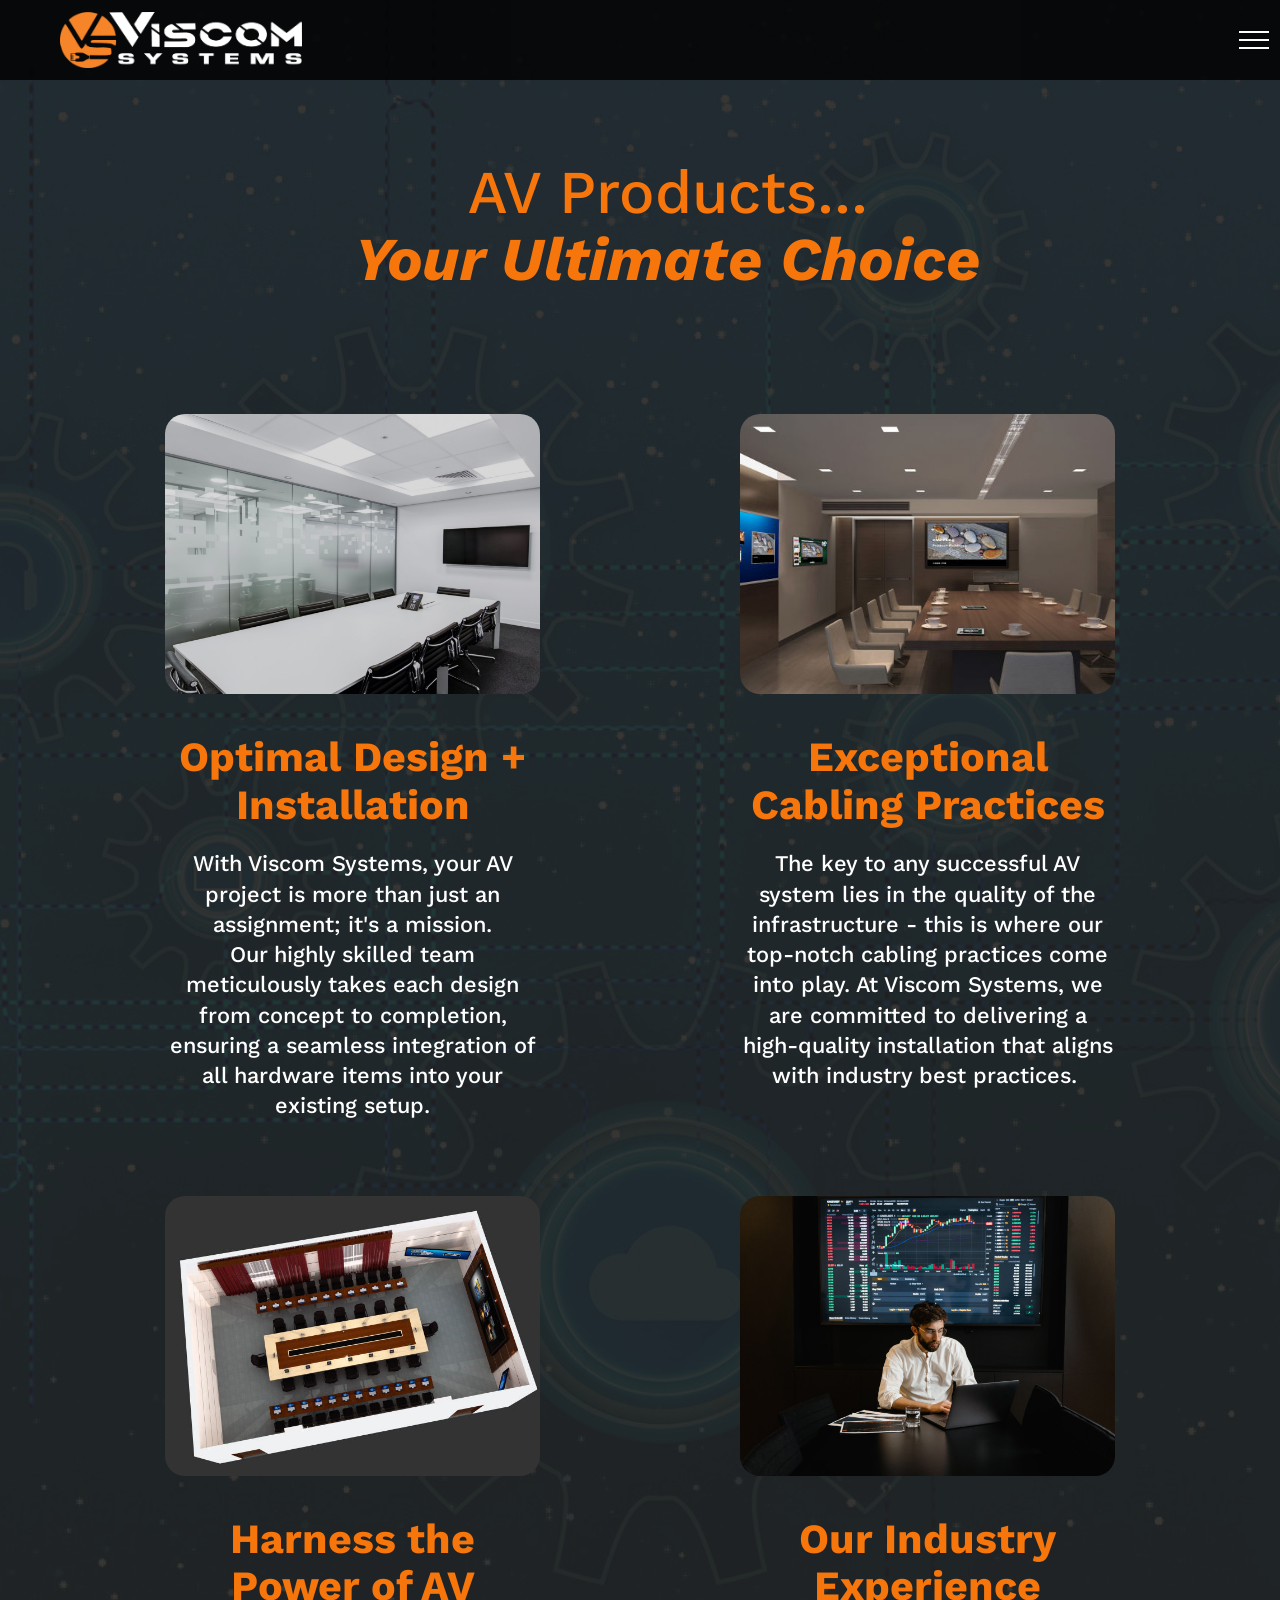
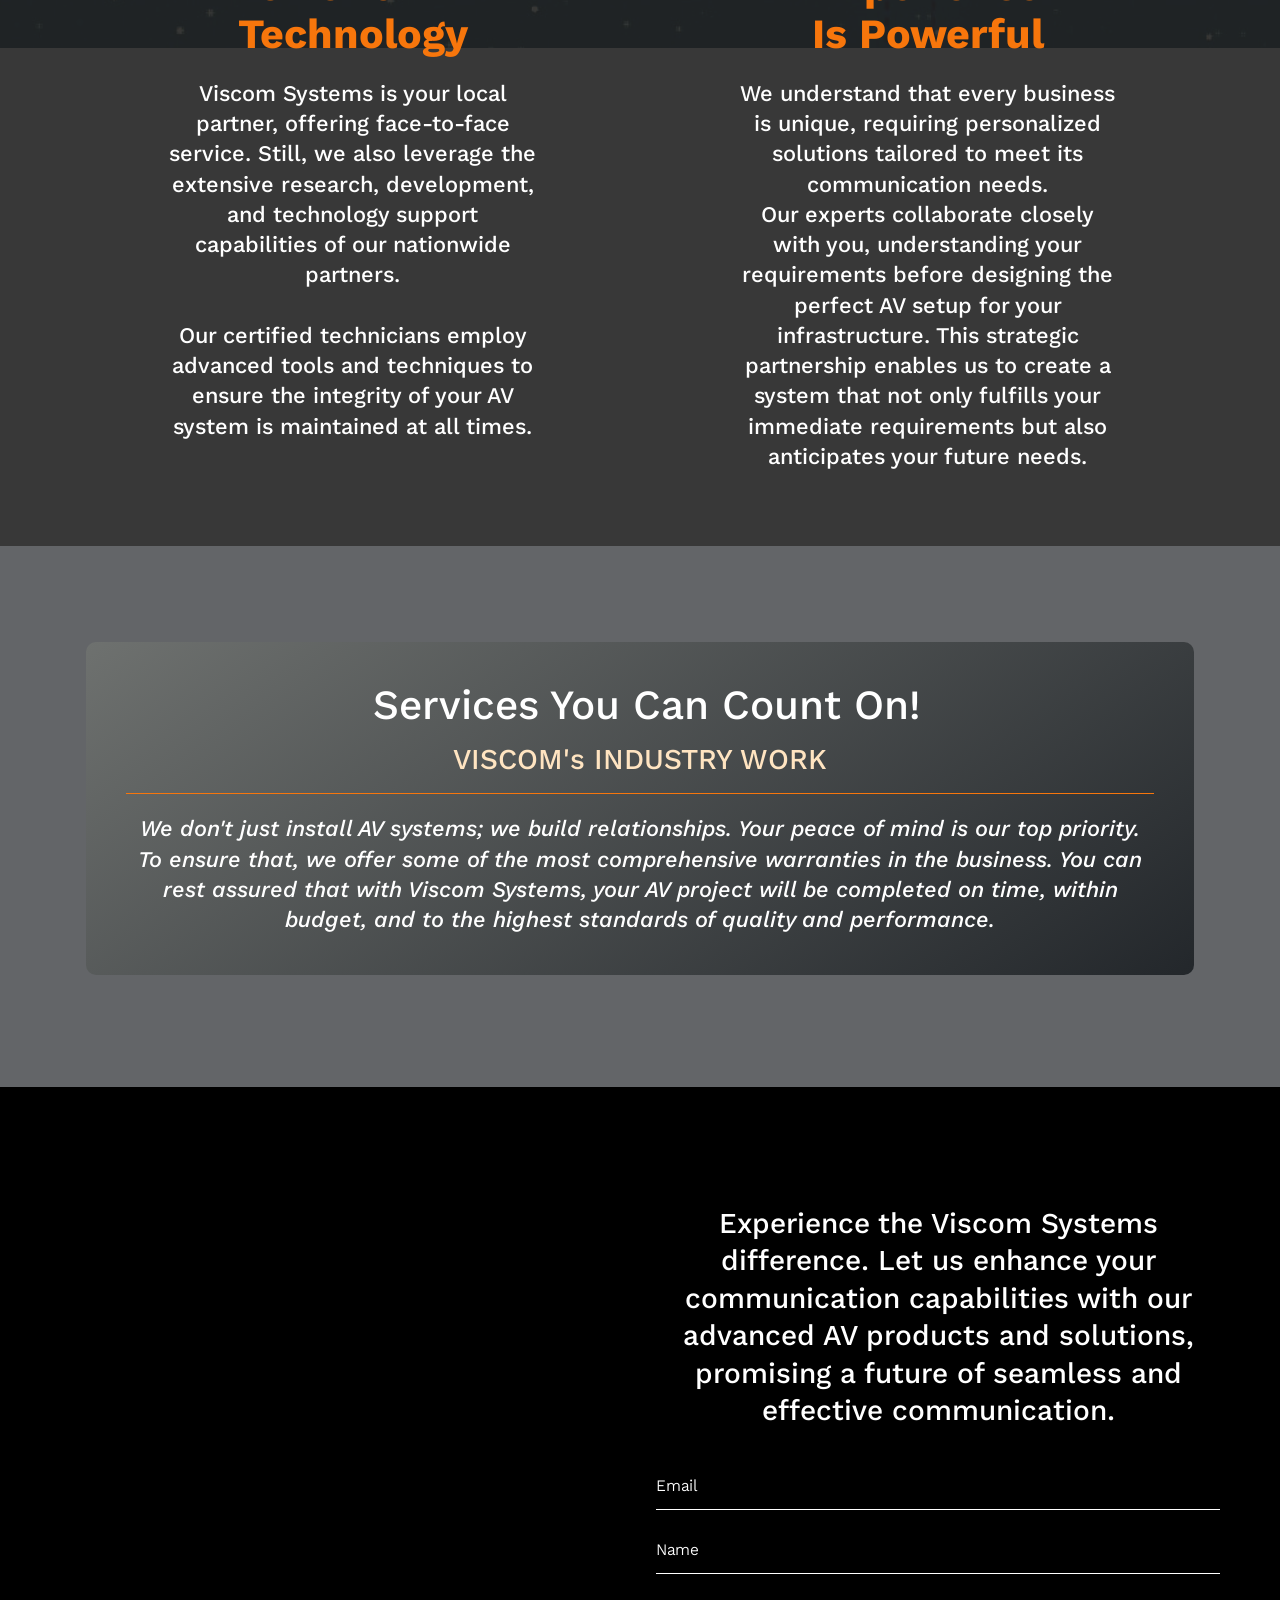
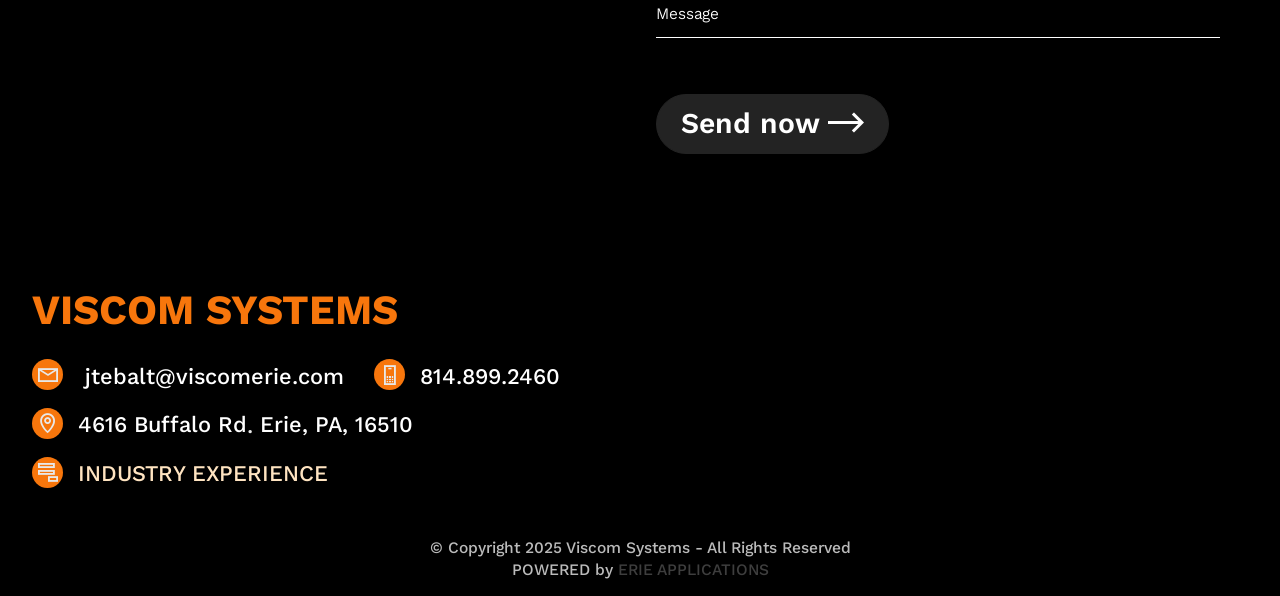
==== commit 981b988c: "create github pages" ====
--- a/Audio_Video.html
+++ b/Audio_Video.html
@@ -1,10 +1,10 @@
 <!DOCTYPE html>
 <html  >
 <head>
-  <!-- Site made with Mobirise Website Builder v6.0.1, https://mobirise.com -->
+  
   <meta charset="UTF-8">
   <meta http-equiv="X-UA-Compatible" content="IE=edge">
-  <meta name="generator" content="Mobirise v6.0.1, mobirise.com">
+  
   <meta name="viewport" content="width=device-width, initial-scale=1, minimum-scale=1">
   <link rel="shortcut icon" href="assets/images/faavicon-128x128-128x128.png" type="image/x-icon">
   <meta name="description" content="When it comes to Audiovisual (AV) products and solutions, Viscom Systems offers unparalleled expertise. Teaming up with nationally recognized companies, we are at the forefront of providing high-end AV services designed to meet the most demanding needs.">
@@ -12,17 +12,21 @@
   
   <title>AV Products - Your Ultimate Choice for Advanced Communication Solutions</title>
   <link rel="stylesheet" href="assets/web/assets/mobirise-icons2/mobirise2.css">
+  <link rel="stylesheet" href="assets/Material-Design-Icons/css/material.css">
+  <link rel="stylesheet" href="assets/FontAwesome/css/font-awesome.css">
   <link rel="stylesheet" href="assets/bootstrap/css/bootstrap.min.css">
   <link rel="stylesheet" href="assets/bootstrap/css/bootstrap-grid.min.css">
   <link rel="stylesheet" href="assets/bootstrap/css/bootstrap-reboot.min.css">
   <link rel="stylesheet" href="assets/parallax/jarallax.css">
   <link rel="stylesheet" href="assets/animatecss/animate.css">
+  <link rel="stylesheet" href="assets/popup-overlay-plugin/style.css">
   <link rel="stylesheet" href="assets/dropdown/css/style.css">
   <link rel="stylesheet" href="assets/socicon/css/styles.css">
   <link rel="stylesheet" href="assets/theme/css/style.css">
+  <link rel="stylesheet" href="assets/recaptcha.css">
   <link rel="preload" href="https://fonts.googleapis.com/css?family=Kantumruy+Pro:100,200,300,400,500,600,700,100i,200i,300i,400i,500i,600i,700i&display=swap" as="style" onload="this.onload=null;this.rel='stylesheet'">
   <noscript><link rel="stylesheet" href="https://fonts.googleapis.com/css?family=Kantumruy+Pro:100,200,300,400,500,600,700,100i,200i,300i,400i,500i,600i,700i&display=swap"></noscript>
-  <link rel="preload" as="style" href="assets/mobirise/css/mbr-additional.css?v=ghYMCL"><link rel="stylesheet" href="assets/mobirise/css/mbr-additional.css?v=ghYMCL" type="text/css">
+  <link rel="preload" as="style" href="assets/mobirise/css/mbr-additional.css?v=XORj26"><link rel="stylesheet" href="assets/mobirise/css/mbr-additional.css?v=XORj26" type="text/css">
 
   
   <style>
@@ -62,6 +66,7 @@
 
 </style>
   
+
 </head>
 <body>
 
@@ -103,7 +108,7 @@
                 <ul class="navbar-nav nav-dropdown" data-app-modern-menu="true"><li class="nav-item"><a class="nav-link link text-secondary display-4" href="StructuredCabling.html"><span class="mdi-action-settings-input-composite mbr-iconfont mbr-iconfont-btn" style="color: rgb(255, 255, 255);"></span>Structured Cabling</a>
                     </li>
                     <li class="nav-item"><a class="nav-link link text-secondary display-4" href="IT_Infrastructure.html"><span class="mdi-action-settings-input-antenna mbr-iconfont mbr-iconfont-btn" style="color: rgb(255, 255, 255);"></span>IT Infrastructure&nbsp;</a>
-                        </li><li class="nav-item"><a class="nav-link link text-secondary display-4" href="IT_Services.html"><span class="mdi-device-usb mbr-iconfont mbr-iconfont-btn" style="color: rgb(255, 255, 255);"></span>IT Services</a></li><li class="nav-item"><a class="nav-link link text-secondary display-4" href="Project_Management.html">Project Roll Outs</a></li><li class="nav-item"><a class="nav-link link text-secondary display-4" href="DAS.html"><span class="mdi-device-signal-wifi-1-bar mbr-iconfont mbr-iconfont-btn" style="color: rgb(255, 255, 255);"></span>DAS Solutions</a></li><li class="nav-item"><a class="nav-link link text-secondary display-4" href="Security_Systems.html"><span class="mdi-action-accessibility mbr-iconfont mbr-iconfont-btn" style="color: rgb(255, 255, 255);"></span>Security + Life Safety</a></li><li class="nav-item"><a class="nav-link link text-secondary display-4" href="SoundMasking_Paging.html"><span class="mdi-communication-ring-volume mbr-iconfont mbr-iconfont-btn" style="color: rgb(255, 255, 255);"></span>Sound Masking + Paging</a></li><li class="nav-item"><a class="nav-link link text-secondary display-4" href="Audio_Video.html"><span class="mdi-action-settings-remote mbr-iconfont mbr-iconfont-btn" style="color: rgb(255, 255, 255);"></span>AV Products</a></li>
+                        </li><li class="nav-item"><a class="nav-link link text-secondary display-4" href="IT_Services.html"><span class="mdi-device-usb mbr-iconfont mbr-iconfont-btn" style="color: rgb(255, 255, 255);"></span>IT Services</a></li><li class="nav-item"><a class="nav-link link text-secondary display-4" href="Project_Management.html"><span class="mobi-mbri mobi-mbri-numbered-list mbr-iconfont mbr-iconfont-btn" style="color: rgb(248, 247, 255);"></span>Project Roll Outs</a></li><li class="nav-item"><a class="nav-link link text-secondary display-4" href="DAS.html"><span class="mdi-device-signal-wifi-1-bar mbr-iconfont mbr-iconfont-btn" style="color: rgb(255, 255, 255);"></span>DAS Solutions</a></li><li class="nav-item"><a class="nav-link link text-secondary display-4" href="Security_Systems.html"><span class="mdi-action-accessibility mbr-iconfont mbr-iconfont-btn" style="color: rgb(255, 255, 255);"></span>Security + Life Safety</a></li><li class="nav-item"><a class="nav-link link text-secondary display-4" href="SoundMasking_Paging.html"><span class="mdi-communication-ring-volume mbr-iconfont mbr-iconfont-btn" style="color: rgb(255, 255, 255);"></span>Sound Masking + Paging</a></li><li class="nav-item"><a class="nav-link link text-secondary display-4" href="Audio_Video.html"><span class="mdi-action-settings-remote mbr-iconfont mbr-iconfont-btn" style="color: rgb(255, 255, 255);"></span>AV Products</a></li>
                     <li class="nav-item"><a class="nav-link link text-secondary display-4" href="Maintenance.html"><span class="mdi-action-alarm mbr-iconfont mbr-iconfont-btn" style="color: rgb(255, 255, 255);"></span>Maintenance + Service</a>
                     </li></ul>
                 
@@ -155,7 +160,7 @@
             </div>
             <div class="col-12 col-lg-5 col-md-6 card">
                 <div class="card-wrapper">
-                    <img src="assets/images/image12.jpg" alt="Mobirise">
+                    <img src="assets/images/image12.jpg" alt="">
                     <h3 class="mbr-card-title mbr-fonts-style display-2"><strong>Our Industry Experience<br>Is Powerful</strong></h3>
                     <p class="mbr-desc mbr-fonts-style display-7">
                         We understand that every business is unique, requiring personalized solutions tailored to meet its communication needs. <br>Our experts collaborate closely with you, understanding your requirements before designing the perfect AV setup for your infrastructure. This strategic partnership enables us to create a system that not only fulfills your immediate requirements but also anticipates your future needs.
@@ -206,7 +211,7 @@
                 </div>
             </div>
             <div class="col-lg-6 mx-auto mbr-form form-wrap" data-form-type="formoid">
-                <form action="https://mobirise.eu/" method="POST" class="mbr-form form-with-styler" data-form-title="Form Name"><input type="hidden" name="email" data-form-email="true" value="QnsEUmyvkiKFU4Pfcp2MDdIb00Fp+d9J0Z+Z6U4UGhmtE01509pilS24fvYS1A77B0ukb2Zl/GsDBLJ5bXIUFsQh5ldrXyvE2H9ZaN9+fZi44OuJB0nLPqLilwtoAewx.3F4o7Hqm3abs1afVWbYKl6MkgnhHmNyhZmXNxoSFZnCTyHv45PaM3VfvwBI/grirxjCi75uJ67SXO8fiV1rUvwPM2Bkx1xyr3ShVTuz5m28AELupNAXbloYp6XaAQnHE">
+                <form action="https://mobirise.eu/" method="POST" class="mbr-form form-with-styler" data-form-title="Form Name"><input type="hidden" name="email" data-form-email="true" value="exu80C2ULMvQwwMdJ0AwHBHOx7cN20+JBQkPxenuckE9rZIDGIC4jBpDIssSIfb4M3GWukMgn3IQXh4v/tNusAhNMihVXrykw1XRkp607kvdGXXMti14bAOM/wIeeovd.Pp39XOMelQ3p89wrEkNsZ1abGVTI+1cl9NAOEDR4hpoDROkdQjpCJgvbKYDtpGLBt6G+PWxS0OhyqAfoPuWKGmV34X5pKz+s7ESe+Zf0V0mN9xoHjvqoC9i+w8JcTZRm">
                     <div class="row">
                         <div hidden="hidden" data-form-alert="" class="alert alert-success col-12">Thanks, we will get back to you as soon as we can!</div>
                         <div hidden="hidden" data-form-alert-danger="" class="alert alert-danger col-12"> Oops...! some
@@ -253,7 +258,7 @@
                     VISCOM SYSTEMS</strong><br></h3>
                 <div class="soc-wrapper">
                     <p class="mbr-soc mbr-fonts-style display-7">
-                        <span class="mobi-mbri mobi-mbri-letter mbr-iconfont"></span><a href="mailto:cluafer@viscomerie.com" class="text-info">&nbsp;claufer@viscomerie.com</a></p>
+                        <span class="mobi-mbri mobi-mbri-letter mbr-iconfont"></span><a href="mailto:cluafer@viscomerie.com" class="text-info">&nbsp;jtebalt@viscomerie.com</a></p>
                     <p class="mbr-soc mbr-fonts-style display-7">
                         <span class="mobi-mbri mobi-mbri-mobile mbr-iconfont"></span><a href="tel:+1-814-899-2460" class="text-info" style="font-size: 1.4rem;">814.899.2460</a></p>
                     <p class="mbr-soc mbr-fonts-style display-7">
@@ -266,7 +271,7 @@
                 
             </div>
             <div class="col-12">
-                <p class="mbr-fonts-style copyright display-4">© Copyright 2023 Viscom Systems - All Rights Reserved<br>POWERED by <strong><a href="https://erieapps.com" class="text-danger">ERIE APPLICATIONS</a></strong></p>
+                <p class="mbr-fonts-style copyright display-4">© Copyright 2025 Viscom Systems - All Rights Reserved<br>POWERED by <strong><a href="https://erieapps.com" class="text-danger">ERIE APPLICATIONS</a></strong></p>
             </div>
         </div>
     </div>
@@ -279,7 +284,7 @@
   <script src="assets/ytplayer/index.js"></script>
   <script src="assets/dropdown/js/navbar-dropdown.js"></script>
   <script src="assets/theme/js/script.js"></script>
-  <script src="assets/formoid/formoid.min.js"></script>
+  <script src="assets/formoid.min.js"></script>
   
   <script>
 const rightSlideInElements = document.querySelectorAll('.right-image-slide-in');
@@ -411,5 +416,6 @@
   
  <div id="scrollToTop" class="scrollToTop mbr-arrow-up"><a style="text-align: center;"><i class="mbr-arrow-up-icon mbr-arrow-up-icon-cm cm-icon cm-icon-smallarrow-up"></i></a></div>
     <input name="animation" type="hidden">
-  </body>
+  
+</body>
 </html>
--- a/assets/Material-Design-Icons/css/material.css
+++ b/assets/Material-Design-Icons/css/material.css
@@ -0,0 +1,2522 @@
+@font-face {
+  font-family: 'Material-Design-Icons';
+  src: url('../fonts/Material-Design-Icons.eot?3ocs8m');
+  src: url('../fonts/Material-Design-Icons.eot?#iefix3ocs8m') format('embedded-opentype'), url('../fonts/Material-Design-Icons.woff?3ocs8m') format('woff'), url('../fonts/Material-Design-Icons.ttf?3ocs8m') format('truetype'), url('../fonts/Material-Design-Icons.svg?3ocs8m#Material-Design-Icons') format('svg');
+  font-weight: normal;
+  font-style: normal;
+}
+[class^="mdi-"],
+[class*="mdi-"] {
+  speak: none;
+  display: inline-block;
+  font-style: normal;
+  font-variant:normal;
+  font-weight:normal;
+/*  font-size:24px;*/
+  line-height:1;
+  font-family:'Material-Design-Icons' !important;
+  text-rendering: auto;
+  
+  -webkit-font-smoothing: antialiased;
+  -moz-osx-font-smoothing: grayscale;
+  -webkit-transform: translate(0, 0);
+      -ms-transform: translate(0, 0);
+          transform: translate(0, 0);
+}
+[class^="mdi-"]:before,
+[class*="mdi-"]:before {
+  display: inline-block;
+  speak: none;
+  text-decoration: inherit;
+}
+[class^="mdi-"].pull-left,
+[class*="mdi-"].pull-left {
+  margin-right: .3em;
+}
+[class^="mdi-"].pull-right,
+[class*="mdi-"].pull-right {
+  margin-left: .3em;
+}
+[class^="mdi-"].mdi-lg:before,
+[class*="mdi-"].mdi-lg:before,
+[class^="mdi-"].mdi-lg:after,
+[class*="mdi-"].mdi-lg:after {
+  font-size: 1.33333333em;
+  line-height: 0.75em;
+  vertical-align: -15%;
+}
+[class^="mdi-"].mdi-2x:before,
+[class*="mdi-"].mdi-2x:before,
+[class^="mdi-"].mdi-2x:after,
+[class*="mdi-"].mdi-2x:after {
+  font-size: 2em;
+}
+[class^="mdi-"].mdi-3x:before,
+[class*="mdi-"].mdi-3x:before,
+[class^="mdi-"].mdi-3x:after,
+[class*="mdi-"].mdi-3x:after {
+  font-size: 3em;
+}
+[class^="mdi-"].mdi-4x:before,
+[class*="mdi-"].mdi-4x:before,
+[class^="mdi-"].mdi-4x:after,
+[class*="mdi-"].mdi-4x:after {
+  font-size: 4em;
+}
+[class^="mdi-"].mdi-5x:before,
+[class*="mdi-"].mdi-5x:before,
+[class^="mdi-"].mdi-5x:after,
+[class*="mdi-"].mdi-5x:after {
+  font-size: 5em;
+}
+[class^="mdi-device-signal-cellular-"]:after,
+[class^="mdi-device-battery-"]:after,
+[class^="mdi-device-battery-charging-"]:after,
+[class^="mdi-device-signal-cellular-connected-no-internet-"]:after,
+[class^="mdi-device-signal-wifi-"]:after,
+[class^="mdi-device-signal-wifi-statusbar-not-connected"]:after,
+.mdi-device-network-wifi:after {
+  opacity: .3;
+  position: absolute;
+  left: 0;
+  top: 0;
+  z-index: 1;
+  display: inline-block;
+  speak: none;
+  text-decoration: inherit;
+}
+[class^="mdi-device-signal-cellular-"]:after {
+  content: "\e758";
+}
+[class^="mdi-device-battery-"]:after {
+  content: "\e735";
+}
+[class^="mdi-device-battery-charging-"]:after {
+  content: "\e733";
+}
+[class^="mdi-device-signal-cellular-connected-no-internet-"]:after {
+  content: "\e75d";
+}
+[class^="mdi-device-signal-wifi-"]:after,
+.mdi-device-network-wifi:after {
+  content: "\e765";
+}
+[class^="mdi-device-signal-wifi-statusbasr-not-connected"]:after {
+  content: "\e8f7";
+}
+.mdi-device-signal-cellular-off:after,
+.mdi-device-signal-cellular-null:after,
+.mdi-device-signal-cellular-no-sim:after,
+.mdi-device-signal-wifi-off:after,
+.mdi-device-signal-wifi-4-bar:after,
+.mdi-device-signal-cellular-4-bar:after,
+.mdi-device-battery-alert:after,
+.mdi-device-signal-cellular-connected-no-internet-4-bar:after,
+.mdi-device-battery-std:after,
+.mdi-device-battery-full .mdi-device-battery-unknown:after {
+  content: "";
+}
+.mdi-fw {
+  width: 1.28571429em;
+  text-align: center;
+}
+.mdi-ul {
+  padding-left: 0;
+  margin-left: 2.14285714em;
+  list-style-type: none;
+}
+.mdi-ul > li {
+  position: relative;
+}
+.mdi-li {
+  position: absolute;
+  left: -2.14285714em;
+  width: 2.14285714em;
+  top: 0.14285714em;
+  text-align: center;
+}
+.mdi-li.mdi-lg {
+  left: -1.85714286em;
+}
+.mdi-border {
+  padding: .2em .25em .15em;
+  border: solid 0.08em #eeeeee;
+  border-radius: .1em;
+}
+.mdi-spin {
+  -webkit-animation: mdi-spin 2s infinite linear;
+  animation: mdi-spin 2s infinite linear;
+  -webkit-transform-origin: 50% 50%;
+  -ms-transform-origin: 50% 50%;
+      transform-origin: 50% 50%;
+}
+.mdi-pulse {
+  -webkit-animation: mdi-spin 1s steps(8) infinite;
+  animation: mdi-spin 1s steps(8) infinite;
+  -webkit-transform-origin: 50% 50%;
+  -ms-transform-origin: 50% 50%;
+      transform-origin: 50% 50%;
+}
+@-webkit-keyframes mdi-spin {
+  0% {
+    -webkit-transform: rotate(0deg);
+    transform: rotate(0deg);
+  }
+  100% {
+    -webkit-transform: rotate(359deg);
+    transform: rotate(359deg);
+  }
+}
+@keyframes mdi-spin {
+  0% {
+    -webkit-transform: rotate(0deg);
+    transform: rotate(0deg);
+  }
+  100% {
+    -webkit-transform: rotate(359deg);
+    transform: rotate(359deg);
+  }
+}
+.mdi-rotate-90 {
+  filter: progid:DXImageTransform.Microsoft.BasicImage(rotation=1);
+  -webkit-transform: rotate(90deg);
+  -ms-transform: rotate(90deg);
+  transform: rotate(90deg);
+}
+.mdi-rotate-180 {
+  filter: progid:DXImageTransform.Microsoft.BasicImage(rotation=2);
+  -webkit-transform: rotate(180deg);
+  -ms-transform: rotate(180deg);
+  transform: rotate(180deg);
+}
+.mdi-rotate-270 {
+  filter: progid:DXImageTransform.Microsoft.BasicImage(rotation=3);
+  -webkit-transform: rotate(270deg);
+  -ms-transform: rotate(270deg);
+  transform: rotate(270deg);
+}
+.mdi-flip-horizontal {
+  filter: progid:DXImageTransform.Microsoft.BasicImage(rotation=0, mirror=1);
+  -webkit-transform: scale(-1, 1);
+  -ms-transform: scale(-1, 1);
+  transform: scale(-1, 1);
+}
+.mdi-flip-vertical {
+  filter: progid:DXImageTransform.Microsoft.BasicImage(rotation=2, mirror=1);
+  -webkit-transform: scale(1, -1);
+  -ms-transform: scale(1, -1);
+  transform: scale(1, -1);
+}
+:root .mdi-rotate-90,
+:root .mdi-rotate-180,
+:root .mdi-rotate-270,
+:root .mdi-flip-horizontal,
+:root .mdi-flip-vertical {
+  -webkit-filter: none;
+          filter: none;
+}
+.mdi-stack {
+  position: relative;
+  display: inline-block;
+  width: 2em;
+  height: 2em;
+  line-height: 2em;
+  vertical-align: middle;
+}
+.mdi-stack-1x,
+.mdi-stack-2x {
+  position: absolute;
+  left: 0;
+  width: 100%;
+  text-align: center;
+}
+.mdi-stack-1x {
+  line-height: inherit;
+}
+.mdi-stack-2x {
+  font-size: 2em;
+}
+.mdi-inverse {
+  color: #ffffff;
+}
+/* Start Icons */
+.mdi-action-3d-rotation:before {
+  content: "\e600";
+}
+.mdi-action-accessibility:before {
+  content: "\e601";
+}
+.mdi-action-account-balance-wallet:before {
+  content: "\e602";
+}
+.mdi-action-account-balance:before {
+  content: "\e603";
+}
+.mdi-action-account-box:before {
+  content: "\e604";
+}
+.mdi-action-account-child:before {
+  content: "\e605";
+}
+.mdi-action-account-circle:before {
+  content: "\e606";
+}
+.mdi-action-add-shopping-cart:before {
+  content: "\e607";
+}
+.mdi-action-alarm-add:before {
+  content: "\e608";
+}
+.mdi-action-alarm-off:before {
+  content: "\e609";
+}
+.mdi-action-alarm-on:before {
+  content: "\e60a";
+}
+.mdi-action-alarm:before {
+  content: "\e60b";
+}
+.mdi-action-android:before {
+  content: "\e60c";
+}
+.mdi-action-announcement:before {
+  content: "\e60d";
+}
+.mdi-action-aspect-ratio:before {
+  content: "\e60e";
+}
+.mdi-action-assessment:before {
+  content: "\e60f";
+}
+.mdi-action-assignment-ind:before {
+  content: "\e610";
+}
+.mdi-action-assignment-late:before {
+  content: "\e611";
+}
+.mdi-action-assignment-return:before {
+  content: "\e612";
+}
+.mdi-action-assignment-returned:before {
+  content: "\e613";
+}
+.mdi-action-assignment-turned-in:before {
+  content: "\e614";
+}
+.mdi-action-assignment:before {
+  content: "\e615";
+}
+.mdi-action-autorenew:before {
+  content: "\e616";
+}
+.mdi-action-backup:before {
+  content: "\e617";
+}
+.mdi-action-book:before {
+  content: "\e618";
+}
+.mdi-action-bookmark-outline:before {
+  content: "\e619";
+}
+.mdi-action-bookmark:before {
+  content: "\e61a";
+}
+.mdi-action-bug-report:before {
+  content: "\e61b";
+}
+.mdi-action-cached:before {
+  content: "\e61c";
+}
+.mdi-action-check-circle:before {
+  content: "\e61d";
+}
+.mdi-action-class:before {
+  content: "\e61e";
+}
+.mdi-action-credit-card:before {
+  content: "\e61f";
+}
+.mdi-action-dashboard:before {
+  content: "\e620";
+}
+.mdi-action-delete:before {
+  content: "\e621";
+}
+.mdi-action-description:before {
+  content: "\e622";
+}
+.mdi-action-dns:before {
+  content: "\e623";
+}
+.mdi-action-done-all:before {
+  content: "\e624";
+}
+.mdi-action-done:before {
+  content: "\e625";
+}
+.mdi-action-event:before {
+  content: "\e626";
+}
+.mdi-action-exit-to-app:before {
+  content: "\e627";
+}
+.mdi-action-explore:before {
+  content: "\e628";
+}
+.mdi-action-extension:before {
+  content: "\e629";
+}
+.mdi-action-face-unlock:before {
+  content: "\e62a";
+}
+.mdi-action-favorite-outline:before {
+  content: "\e62b";
+}
+.mdi-action-favorite:before {
+  content: "\e62c";
+}
+.mdi-action-find-in-page:before {
+  content: "\e62d";
+}
+.mdi-action-find-replace:before {
+  content: "\e62e";
+}
+.mdi-action-flip-to-back:before {
+  content: "\e62f";
+}
+.mdi-action-flip-to-front:before {
+  content: "\e630";
+}
+.mdi-action-get-app:before {
+  content: "\e631";
+}
+.mdi-action-grade:before {
+  content: "\e632";
+}
+.mdi-action-group-work:before {
+  content: "\e633";
+}
+.mdi-action-help:before {
+  content: "\e634";
+}
+.mdi-action-highlight-remove:before {
+  content: "\e635";
+}
+.mdi-action-history:before {
+  content: "\e636";
+}
+.mdi-action-home:before {
+  content: "\e637";
+}
+.mdi-action-https:before {
+  content: "\e638";
+}
+.mdi-action-info-outline:before {
+  content: "\e639";
+}
+.mdi-action-info:before {
+  content: "\e63a";
+}
+.mdi-action-input:before {
+  content: "\e63b";
+}
+.mdi-action-invert-colors:before {
+  content: "\e63c";
+}
+.mdi-action-label-outline:before {
+  content: "\e63d";
+}
+.mdi-action-label:before {
+  content: "\e63e";
+}
+.mdi-action-language:before {
+  content: "\e63f";
+}
+.mdi-action-launch:before {
+  content: "\e640";
+}
+.mdi-action-list:before {
+  content: "\e641";
+}
+.mdi-action-lock-open:before {
+  content: "\e642";
+}
+.mdi-action-lock-outline:before {
+  content: "\e643";
+}
+.mdi-action-lock:before {
+  content: "\e644";
+}
+.mdi-action-loyalty:before {
+  content: "\e645";
+}
+.mdi-action-markunread-mailbox:before {
+  content: "\e646";
+}
+.mdi-action-note-add:before {
+  content: "\e647";
+}
+.mdi-action-open-in-browser:before {
+  content: "\e648";
+}
+.mdi-action-open-in-new:before {
+  content: "\e649";
+}
+.mdi-action-open-with:before {
+  content: "\e64a";
+}
+.mdi-action-pageview:before {
+  content: "\e64b";
+}
+.mdi-action-payment:before {
+  content: "\e64c";
+}
+.mdi-action-perm-camera-mic:before {
+  content: "\e64d";
+}
+.mdi-action-perm-contact-cal:before {
+  content: "\e64e";
+}
+.mdi-action-perm-data-setting:before {
+  content: "\e64f";
+}
+.mdi-action-perm-device-info:before {
+  content: "\e650";
+}
+.mdi-action-perm-identity:before {
+  content: "\e651";
+}
+.mdi-action-perm-media:before {
+  content: "\e652";
+}
+.mdi-action-perm-phone-msg:before {
+  content: "\e653";
+}
+.mdi-action-perm-scan-wifi:before {
+  content: "\e654";
+}
+.mdi-action-picture-in-picture:before {
+  content: "\e655";
+}
+.mdi-action-polymer:before {
+  content: "\e656";
+}
+.mdi-action-print:before {
+  content: "\e657";
+}
+.mdi-action-query-builder:before {
+  content: "\e658";
+}
+.mdi-action-question-answer:before {
+  content: "\e659";
+}
+.mdi-action-receipt:before {
+  content: "\e65a";
+}
+.mdi-action-redeem:before {
+  content: "\e65b";
+}
+.mdi-action-reorder:before {
+  content: "\e65c";
+}
+.mdi-action-report-problem:before {
+  content: "\e65d";
+}
+.mdi-action-restore:before {
+  content: "\e65e";
+}
+.mdi-action-room:before {
+  content: "\e65f";
+}
+.mdi-action-schedule:before {
+  content: "\e660";
+}
+.mdi-action-search:before {
+  content: "\e661";
+}
+.mdi-action-settings-applications:before {
+  content: "\e662";
+}
+.mdi-action-settings-backup-restore:before {
+  content: "\e663";
+}
+.mdi-action-settings-bluetooth:before {
+  content: "\e664";
+}
+.mdi-action-settings-cell:before {
+  content: "\e665";
+}
+.mdi-action-settings-display:before {
+  content: "\e666";
+}
+.mdi-action-settings-ethernet:before {
+  content: "\e667";
+}
+.mdi-action-settings-input-antenna:before {
+  content: "\e668";
+}
+.mdi-action-settings-input-component:before {
+  content: "\e669";
+}
+.mdi-action-settings-input-composite:before {
+  content: "\e66a";
+}
+.mdi-action-settings-input-hdmi:before {
+  content: "\e66b";
+}
+.mdi-action-settings-input-svideo:before {
+  content: "\e66c";
+}
+.mdi-action-settings-overscan:before {
+  content: "\e66d";
+}
+.mdi-action-settings-phone:before {
+  content: "\e66e";
+}
+.mdi-action-settings-power:before {
+  content: "\e66f";
+}
+.mdi-action-settings-remote:before {
+  content: "\e670";
+}
+.mdi-action-settings-voice:before {
+  content: "\e671";
+}
+.mdi-action-settings:before {
+  content: "\e672";
+}
+.mdi-action-shop-two:before {
+  content: "\e673";
+}
+.mdi-action-shop:before {
+  content: "\e674";
+}
+.mdi-action-shopping-basket:before {
+  content: "\e675";
+}
+.mdi-action-shopping-cart:before {
+  content: "\e676";
+}
+.mdi-action-speaker-notes:before {
+  content: "\e677";
+}
+.mdi-action-spellcheck:before {
+  content: "\e678";
+}
+.mdi-action-star-rate:before {
+  content: "\e679";
+}
+.mdi-action-stars:before {
+  content: "\e67a";
+}
+.mdi-action-store:before {
+  content: "\e67b";
+}
+.mdi-action-subject:before {
+  content: "\e67c";
+}
+.mdi-action-supervisor-account:before {
+  content: "\e67d";
+}
+.mdi-action-swap-horiz:before {
+  content: "\e67e";
+}
+.mdi-action-swap-vert-circle:before {
+  content: "\e67f";
+}
+.mdi-action-swap-vert:before {
+  content: "\e680";
+}
+.mdi-action-system-update-tv:before {
+  content: "\e681";
+}
+.mdi-action-tab-unselected:before {
+  content: "\e682";
+}
+.mdi-action-tab:before {
+  content: "\e683";
+}
+.mdi-action-theaters:before {
+  content: "\e684";
+}
+.mdi-action-thumb-down:before {
+  content: "\e685";
+}
+.mdi-action-thumb-up:before {
+  content: "\e686";
+}
+.mdi-action-thumbs-up-down:before {
+  content: "\e687";
+}
+.mdi-action-toc:before {
+  content: "\e688";
+}
+.mdi-action-today:before {
+  content: "\e689";
+}
+.mdi-action-track-changes:before {
+  content: "\e68a";
+}
+.mdi-action-translate:before {
+  content: "\e68b";
+}
+.mdi-action-trending-down:before {
+  content: "\e68c";
+}
+.mdi-action-trending-neutral:before {
+  content: "\e68d";
+}
+.mdi-action-trending-up:before {
+  content: "\e68e";
+}
+.mdi-action-turned-in-not:before {
+  content: "\e68f";
+}
+.mdi-action-turned-in:before {
+  content: "\e690";
+}
+.mdi-action-verified-user:before {
+  content: "\e691";
+}
+.mdi-action-view-agenda:before {
+  content: "\e692";
+}
+.mdi-action-view-array:before {
+  content: "\e693";
+}
+.mdi-action-view-carousel:before {
+  content: "\e694";
+}
+.mdi-action-view-column:before {
+  content: "\e695";
+}
+.mdi-action-view-day:before {
+  content: "\e696";
+}
+.mdi-action-view-headline:before {
+  content: "\e697";
+}
+.mdi-action-view-list:before {
+  content: "\e698";
+}
+.mdi-action-view-module:before {
+  content: "\e699";
+}
+.mdi-action-view-quilt:before {
+  content: "\e69a";
+}
+.mdi-action-view-stream:before {
+  content: "\e69b";
+}
+.mdi-action-view-week:before {
+  content: "\e69c";
+}
+.mdi-action-visibility-off:before {
+  content: "\e69d";
+}
+.mdi-action-visibility:before {
+  content: "\e69e";
+}
+.mdi-action-wallet-giftcard:before {
+  content: "\e69f";
+}
+.mdi-action-wallet-membership:before {
+  content: "\e6a0";
+}
+.mdi-action-wallet-travel:before {
+  content: "\e6a1";
+}
+.mdi-action-work:before {
+  content: "\e6a2";
+}
+.mdi-alert-error:before {
+  content: "\e6a3";
+}
+.mdi-alert-warning:before {
+  content: "\e6a4";
+}
+.mdi-av-album:before {
+  content: "\e6a5";
+}
+.mdi-av-closed-caption:before {
+  content: "\e6a6";
+}
+.mdi-av-equalizer:before {
+  content: "\e6a7";
+}
+.mdi-av-explicit:before {
+  content: "\e6a8";
+}
+.mdi-av-fast-forward:before {
+  content: "\e6a9";
+}
+.mdi-av-fast-rewind:before {
+  content: "\e6aa";
+}
+.mdi-av-games:before {
+  content: "\e6ab";
+}
+.mdi-av-hearing:before {
+  content: "\e6ac";
+}
+.mdi-av-high-quality:before {
+  content: "\e6ad";
+}
+.mdi-av-loop:before {
+  content: "\e6ae";
+}
+.mdi-av-mic-none:before {
+  content: "\e6af";
+}
+.mdi-av-mic-off:before {
+  content: "\e6b0";
+}
+.mdi-av-mic:before {
+  content: "\e6b1";
+}
+.mdi-av-movie:before {
+  content: "\e6b2";
+}
+.mdi-av-my-library-add:before {
+  content: "\e6b3";
+}
+.mdi-av-my-library-books:before {
+  content: "\e6b4";
+}
+.mdi-av-my-library-music:before {
+  content: "\e6b5";
+}
+.mdi-av-new-releases:before {
+  content: "\e6b6";
+}
+.mdi-av-not-interested:before {
+  content: "\e6b7";
+}
+.mdi-av-pause-circle-fill:before {
+  content: "\e6b8";
+}
+.mdi-av-pause-circle-outline:before {
+  content: "\e6b9";
+}
+.mdi-av-pause:before {
+  content: "\e6ba";
+}
+.mdi-av-play-arrow:before {
+  content: "\e6bb";
+}
+.mdi-av-play-circle-fill:before {
+  content: "\e6bc";
+}
+.mdi-av-play-circle-outline:before {
+  content: "\e6bd";
+}
+.mdi-av-play-shopping-bag:before {
+  content: "\e6be";
+}
+.mdi-av-playlist-add:before {
+  content: "\e6bf";
+}
+.mdi-av-queue-music:before {
+  content: "\e6c0";
+}
+.mdi-av-queue:before {
+  content: "\e6c1";
+}
+.mdi-av-radio:before {
+  content: "\e6c2";
+}
+.mdi-av-recent-actors:before {
+  content: "\e6c3";
+}
+.mdi-av-repeat-one:before {
+  content: "\e6c4";
+}
+.mdi-av-repeat:before {
+  content: "\e6c5";
+}
+.mdi-av-replay:before {
+  content: "\e6c6";
+}
+.mdi-av-shuffle:before {
+  content: "\e6c7";
+}
+.mdi-av-skip-next:before {
+  content: "\e6c8";
+}
+.mdi-av-skip-previous:before {
+  content: "\e6c9";
+}
+.mdi-av-snooze:before {
+  content: "\e6ca";
+}
+.mdi-av-stop:before {
+  content: "\e6cb";
+}
+.mdi-av-subtitles:before {
+  content: "\e6cc";
+}
+.mdi-av-surround-sound:before {
+  content: "\e6cd";
+}
+.mdi-av-timer:before {
+  content: "\e6ce";
+}
+.mdi-av-video-collection:before {
+  content: "\e6cf";
+}
+.mdi-av-videocam-off:before {
+  content: "\e6d0";
+}
+.mdi-av-videocam:before {
+  content: "\e6d1";
+}
+.mdi-av-volume-down:before {
+  content: "\e6d2";
+}
+.mdi-av-volume-mute:before {
+  content: "\e6d3";
+}
+.mdi-av-volume-off:before {
+  content: "\e6d4";
+}
+.mdi-av-volume-up:before {
+  content: "\e6d5";
+}
+.mdi-av-web:before {
+  content: "\e6d6";
+}
+.mdi-communication-business:before {
+  content: "\e6d7";
+}
+.mdi-communication-call-end:before {
+  content: "\e6d8";
+}
+.mdi-communication-call-made:before {
+  content: "\e6d9";
+}
+.mdi-communication-call-merge:before {
+  content: "\e6da";
+}
+.mdi-communication-call-missed:before {
+  content: "\e6db";
+}
+.mdi-communication-call-received:before {
+  content: "\e6dc";
+}
+.mdi-communication-call-split:before {
+  content: "\e6dd";
+}
+.mdi-communication-call:before {
+  content: "\e6de";
+}
+.mdi-communication-chat:before {
+  content: "\e6df";
+}
+.mdi-communication-clear-all:before {
+  content: "\e6e0";
+}
+.mdi-communication-comment:before {
+  content: "\e6e1";
+}
+.mdi-communication-contacts:before {
+  content: "\e6e2";
+}
+.mdi-communication-dialer-sip:before {
+  content: "\e6e3";
+}
+.mdi-communication-dialpad:before {
+  content: "\e6e4";
+}
+.mdi-communication-dnd-on:before {
+  content: "\e6e5";
+}
+.mdi-communication-email:before {
+  content: "\e6e6";
+}
+.mdi-communication-forum:before {
+  content: "\e6e7";
+}
+.mdi-communication-import-export:before {
+  content: "\e6e8";
+}
+.mdi-communication-invert-colors-off:before {
+  content: "\e6e9";
+}
+.mdi-communication-invert-colors-on:before {
+  content: "\e6ea";
+}
+.mdi-communication-live-help:before {
+  content: "\e6eb";
+}
+.mdi-communication-location-off:before {
+  content: "\e6ec";
+}
+.mdi-communication-location-on:before {
+  content: "\e6ed";
+}
+.mdi-communication-message:before {
+  content: "\e6ee";
+}
+.mdi-communication-messenger:before {
+  content: "\e6ef";
+}
+.mdi-communication-no-sim:before {
+  content: "\e6f0";
+}
+.mdi-communication-phone:before {
+  content: "\e6f1";
+}
+.mdi-communication-portable-wifi-off:before {
+  content: "\e6f2";
+}
+.mdi-communication-quick-contacts-dialer:before {
+  content: "\e6f3";
+}
+.mdi-communication-quick-contacts-mail:before {
+  content: "\e6f4";
+}
+.mdi-communication-ring-volume:before {
+  content: "\e6f5";
+}
+.mdi-communication-stay-current-landscape:before {
+  content: "\e6f6";
+}
+.mdi-communication-stay-current-portrait:before {
+  content: "\e6f7";
+}
+.mdi-communication-stay-primary-landscape:before {
+  content: "\e6f8";
+}
+.mdi-communication-stay-primary-portrait:before {
+  content: "\e6f9";
+}
+.mdi-communication-swap-calls:before {
+  content: "\e6fa";
+}
+.mdi-communication-textsms:before {
+  content: "\e6fb";
+}
+.mdi-communication-voicemail:before {
+  content: "\e6fc";
+}
+.mdi-communication-vpn-key:before {
+  content: "\e6fd";
+}
+.mdi-content-add-box:before {
+  content: "\e6fe";
+}
+.mdi-content-add-circle-outline:before {
+  content: "\e6ff";
+}
+.mdi-content-add-circle:before {
+  content: "\e700";
+}
+.mdi-content-add:before {
+  content: "\e701";
+}
+.mdi-content-archive:before {
+  content: "\e702";
+}
+.mdi-content-backspace:before {
+  content: "\e703";
+}
+.mdi-content-block:before {
+  content: "\e704";
+}
+.mdi-content-clear:before {
+  content: "\e705";
+}
+.mdi-content-content-copy:before {
+  content: "\e706";
+}
+.mdi-content-content-cut:before {
+  content: "\e707";
+}
+.mdi-content-content-paste:before {
+  content: "\e708";
+}
+.mdi-content-create:before {
+  content: "\e709";
+}
+.mdi-content-drafts:before {
+  content: "\e70a";
+}
+.mdi-content-filter-list:before {
+  content: "\e70b";
+}
+.mdi-content-flag:before {
+  content: "\e70c";
+}
+.mdi-content-forward:before {
+  content: "\e70d";
+}
+.mdi-content-gesture:before {
+  content: "\e70e";
+}
+.mdi-content-inbox:before {
+  content: "\e70f";
+}
+.mdi-content-link:before {
+  content: "\e710";
+}
+.mdi-content-mail:before {
+  content: "\e711";
+}
+.mdi-content-markunread:before {
+  content: "\e712";
+}
+.mdi-content-redo:before {
+  content: "\e713";
+}
+.mdi-content-remove-circle-outline:before {
+  content: "\e714";
+}
+.mdi-content-remove-circle:before {
+  content: "\e715";
+}
+.mdi-content-remove:before {
+  content: "\e716";
+}
+.mdi-content-reply-all:before {
+  content: "\e717";
+}
+.mdi-content-reply:before {
+  content: "\e718";
+}
+.mdi-content-report:before {
+  content: "\e719";
+}
+.mdi-content-save:before {
+  content: "\e71a";
+}
+.mdi-content-select-all:before {
+  content: "\e71b";
+}
+.mdi-content-send:before {
+  content: "\e71c";
+}
+.mdi-content-sort:before {
+  content: "\e71d";
+}
+.mdi-content-text-format:before {
+  content: "\e71e";
+}
+.mdi-content-undo:before {
+  content: "\e71f";
+}
+.mdi-editor-attach-file:before {
+  content: "\e776";
+}
+.mdi-editor-attach-money:before {
+  content: "\e777";
+}
+.mdi-editor-border-all:before {
+  content: "\e778";
+}
+.mdi-editor-border-bottom:before {
+  content: "\e779";
+}
+.mdi-editor-border-clear:before {
+  content: "\e77a";
+}
+.mdi-editor-border-color:before {
+  content: "\e77b";
+}
+.mdi-editor-border-horizontal:before {
+  content: "\e77c";
+}
+.mdi-editor-border-inner:before {
+  content: "\e77d";
+}
+.mdi-editor-border-left:before {
+  content: "\e77e";
+}
+.mdi-editor-border-outer:before {
+  content: "\e77f";
+}
+.mdi-editor-border-right:before {
+  content: "\e780";
+}
+.mdi-editor-border-style:before {
+  content: "\e781";
+}
+.mdi-editor-border-top:before {
+  content: "\e782";
+}
+.mdi-editor-border-vertical:before {
+  content: "\e783";
+}
+.mdi-editor-format-align-center:before {
+  content: "\e784";
+}
+.mdi-editor-format-align-justify:before {
+  content: "\e785";
+}
+.mdi-editor-format-align-left:before {
+  content: "\e786";
+}
+.mdi-editor-format-align-right:before {
+  content: "\e787";
+}
+.mdi-editor-format-bold:before {
+  content: "\e788";
+}
+.mdi-editor-format-clear:before {
+  content: "\e789";
+}
+.mdi-editor-format-color-fill:before {
+  content: "\e78a";
+}
+.mdi-editor-format-color-reset:before {
+  content: "\e78b";
+}
+.mdi-editor-format-color-text:before {
+  content: "\e78c";
+}
+.mdi-editor-format-indent-decrease:before {
+  content: "\e78d";
+}
+.mdi-editor-format-indent-increase:before {
+  content: "\e78e";
+}
+.mdi-editor-format-italic:before {
+  content: "\e78f";
+}
+.mdi-editor-format-line-spacing:before {
+  content: "\e790";
+}
+.mdi-editor-format-list-bulleted:before {
+  content: "\e791";
+}
+.mdi-editor-format-list-numbered:before {
+  content: "\e792";
+}
+.mdi-editor-format-paint:before {
+  content: "\e793";
+}
+.mdi-editor-format-quote:before {
+  content: "\e794";
+}
+.mdi-editor-format-size:before {
+  content: "\e795";
+}
+.mdi-editor-format-strikethrough:before {
+  content: "\e796";
+}
+.mdi-editor-format-textdirection-l-to-r:before {
+  content: "\e797";
+}
+.mdi-editor-format-textdirection-r-to-l:before {
+  content: "\e798";
+}
+.mdi-editor-format-underline:before {
+  content: "\e799";
+}
+.mdi-editor-functions:before {
+  content: "\e79a";
+}
+.mdi-editor-insert-chart:before {
+  content: "\e79b";
+}
+.mdi-editor-insert-comment:before {
+  content: "\e79c";
+}
+.mdi-editor-insert-drive-file:before {
+  content: "\e79d";
+}
+.mdi-editor-insert-emoticon:before {
+  content: "\e79e";
+}
+.mdi-editor-insert-invitation:before {
+  content: "\e79f";
+}
+.mdi-editor-insert-link:before {
+  content: "\e7a0";
+}
+.mdi-editor-insert-photo:before {
+  content: "\e7a1";
+}
+.mdi-editor-merge-type:before {
+  content: "\e7a2";
+}
+.mdi-editor-mode-comment:before {
+  content: "\e7a3";
+}
+.mdi-editor-mode-edit:before {
+  content: "\e7a4";
+}
+.mdi-editor-publish:before {
+  content: "\e7a5";
+}
+.mdi-editor-vertical-align-bottom:before {
+  content: "\e7a6";
+}
+.mdi-editor-vertical-align-center:before {
+  content: "\e7a7";
+}
+.mdi-editor-vertical-align-top:before {
+  content: "\e7a8";
+}
+.mdi-editor-wrap-text:before {
+  content: "\e7a9";
+}
+.mdi-file-attachment:before {
+  content: "\e7aa";
+}
+.mdi-file-cloud-circle:before {
+  content: "\e7ab";
+}
+.mdi-file-cloud-done:before {
+  content: "\e7ac";
+}
+.mdi-file-cloud-download:before {
+  content: "\e7ad";
+}
+.mdi-file-cloud-off:before {
+  content: "\e7ae";
+}
+.mdi-file-cloud-queue:before {
+  content: "\e7af";
+}
+.mdi-file-cloud-upload:before {
+  content: "\e7b0";
+}
+.mdi-file-cloud:before {
+  content: "\e7b1";
+}
+.mdi-file-file-download:before {
+  content: "\e7b2";
+}
+.mdi-file-file-upload:before {
+  content: "\e7b3";
+}
+.mdi-file-folder-open:before {
+  content: "\e7b4";
+}
+.mdi-file-folder-shared:before {
+  content: "\e7b5";
+}
+.mdi-file-folder:before {
+  content: "\e7b6";
+}
+.mdi-device-access-alarm:before {
+  content: "\e720";
+}
+.mdi-device-access-alarms:before {
+  content: "\e721";
+}
+.mdi-device-access-time:before {
+  content: "\e722";
+}
+.mdi-device-add-alarm:before {
+  content: "\e723";
+}
+.mdi-device-airplanemode-off:before {
+  content: "\e724";
+}
+.mdi-device-airplanemode-on:before {
+  content: "\e725";
+}
+.mdi-device-battery-20:before {
+  content: "\e726";
+}
+.mdi-device-battery-30:before {
+  content: "\e727";
+}
+.mdi-device-battery-50:before {
+  content: "\e728";
+}
+.mdi-device-battery-60:before {
+  content: "\e729";
+}
+.mdi-device-battery-80:before {
+  content: "\e72a";
+}
+.mdi-device-battery-90:before {
+  content: "\e72b";
+}
+.mdi-device-battery-alert:before {
+  content: "\e72c";
+}
+.mdi-device-battery-charging-20:before {
+  content: "\e72d";
+}
+.mdi-device-battery-charging-30:before {
+  content: "\e72e";
+}
+.mdi-device-battery-charging-50:before {
+  content: "\e72f";
+}
+.mdi-device-battery-charging-60:before {
+  content: "\e730";
+}
+.mdi-device-battery-charging-80:before {
+  content: "\e731";
+}
+.mdi-device-battery-charging-90:before {
+  content: "\e732";
+}
+.mdi-device-battery-charging-full:before {
+  content: "\e733";
+}
+.mdi-device-battery-full:before {
+  content: "\e734";
+}
+.mdi-device-battery-std:before {
+  content: "\e735";
+}
+.mdi-device-battery-unknown:before {
+  content: "\e736";
+}
+.mdi-device-bluetooth-connected:before {
+  content: "\e737";
+}
+.mdi-device-bluetooth-disabled:before {
+  content: "\e738";
+}
+.mdi-device-bluetooth-searching:before {
+  content: "\e739";
+}
+.mdi-device-bluetooth:before {
+  content: "\e73a";
+}
+.mdi-device-brightness-auto:before {
+  content: "\e73b";
+}
+.mdi-device-brightness-high:before {
+  content: "\e73c";
+}
+.mdi-device-brightness-low:before {
+  content: "\e73d";
+}
+.mdi-device-brightness-medium:before {
+  content: "\e73e";
+}
+.mdi-device-data-usage:before {
+  content: "\e73f";
+}
+.mdi-device-developer-mode:before {
+  content: "\e740";
+}
+.mdi-device-devices:before {
+  content: "\e741";
+}
+.mdi-device-dvr:before {
+  content: "\e742";
+}
+.mdi-device-gps-fixed:before {
+  content: "\e743";
+}
+.mdi-device-gps-not-fixed:before {
+  content: "\e744";
+}
+.mdi-device-gps-off:before {
+  content: "\e745";
+}
+.mdi-device-location-disabled:before {
+  content: "\e746";
+}
+.mdi-device-location-searching:before {
+  content: "\e747";
+}
+.mdi-device-multitrack-audio:before {
+  content: "\e748";
+}
+.mdi-device-network-cell:before {
+  content: "\e749";
+}
+.mdi-device-network-wifi:before {
+  content: "\e74a";
+}
+.mdi-device-nfc:before {
+  content: "\e74b";
+}
+.mdi-device-now-wallpaper:before {
+  content: "\e74c";
+}
+.mdi-device-now-widgets:before {
+  content: "\e74d";
+}
+.mdi-device-screen-lock-landscape:before {
+  content: "\e74e";
+}
+.mdi-device-screen-lock-portrait:before {
+  content: "\e74f";
+}
+.mdi-device-screen-lock-rotation:before {
+  content: "\e750";
+}
+.mdi-device-screen-rotation:before {
+  content: "\e751";
+}
+.mdi-device-sd-storage:before {
+  content: "\e752";
+}
+.mdi-device-settings-system-daydream:before {
+  content: "\e753";
+}
+.mdi-device-signal-cellular-0-bar:before {
+  content: "\e754";
+}
+.mdi-device-signal-cellular-1-bar:before {
+  content: "\e755";
+}
+.mdi-device-signal-cellular-2-bar:before {
+  content: "\e756";
+}
+.mdi-device-signal-cellular-3-bar:before {
+  content: "\e757";
+}
+.mdi-device-signal-cellular-4-bar:before {
+  content: "\e758";
+}
+.mdi-signal-wifi-statusbar-connected-no-internet-after:before {
+  content: "\e8f6";
+}
+.mdi-device-signal-cellular-connected-no-internet-0-bar:before {
+  content: "\e759";
+}
+.mdi-device-signal-cellular-connected-no-internet-1-bar:before {
+  content: "\e75a";
+}
+.mdi-device-signal-cellular-connected-no-internet-2-bar:before {
+  content: "\e75b";
+}
+.mdi-device-signal-cellular-connected-no-internet-3-bar:before {
+  content: "\e75c";
+}
+.mdi-device-signal-cellular-connected-no-internet-4-bar:before {
+  content: "\e75d";
+}
+.mdi-device-signal-cellular-no-sim:before {
+  content: "\e75e";
+}
+.mdi-device-signal-cellular-null:before {
+  content: "\e75f";
+}
+.mdi-device-signal-cellular-off:before {
+  content: "\e760";
+}
+.mdi-device-signal-wifi-0-bar:before {
+  content: "\e761";
+}
+.mdi-device-signal-wifi-1-bar:before {
+  content: "\e762";
+}
+.mdi-device-signal-wifi-2-bar:before {
+  content: "\e763";
+}
+.mdi-device-signal-wifi-3-bar:before {
+  content: "\e764";
+}
+.mdi-device-signal-wifi-4-bar:before {
+  content: "\e765";
+}
+.mdi-device-signal-wifi-off:before {
+  content: "\e766";
+}
+.mdi-device-signal-wifi-statusbar-1-bar:before {
+  content: "\e767";
+}
+.mdi-device-signal-wifi-statusbar-2-bar:before {
+  content: "\e768";
+}
+.mdi-device-signal-wifi-statusbar-3-bar:before {
+  content: "\e769";
+}
+.mdi-device-signal-wifi-statusbar-4-bar:before {
+  content: "\e76a";
+}
+.mdi-device-signal-wifi-statusbar-connected-no-internet-:before {
+  content: "\e76b";
+}
+.mdi-device-signal-wifi-statusbar-connected-no-internet:before {
+  content: "\e76f";
+}
+.mdi-device-signal-wifi-statusbar-connected-no-internet-2:before {
+  content: "\e76c";
+}
+.mdi-device-signal-wifi-statusbar-connected-no-internet-3:before {
+  content: "\e76d";
+}
+.mdi-device-signal-wifi-statusbar-connected-no-internet-4:before {
+  content: "\e76e";
+}
+.mdi-signal-wifi-statusbar-not-connected-after:before {
+  content: "\e8f7";
+}
+.mdi-device-signal-wifi-statusbar-not-connected:before {
+  content: "\e770";
+}
+.mdi-device-signal-wifi-statusbar-null:before {
+  content: "\e771";
+}
+.mdi-device-storage:before {
+  content: "\e772";
+}
+.mdi-device-usb:before {
+  content: "\e773";
+}
+.mdi-device-wifi-lock:before {
+  content: "\e774";
+}
+.mdi-device-wifi-tethering:before {
+  content: "\e775";
+}
+.mdi-hardware-cast-connected:before {
+  content: "\e7b7";
+}
+.mdi-hardware-cast:before {
+  content: "\e7b8";
+}
+.mdi-hardware-computer:before {
+  content: "\e7b9";
+}
+.mdi-hardware-desktop-mac:before {
+  content: "\e7ba";
+}
+.mdi-hardware-desktop-windows:before {
+  content: "\e7bb";
+}
+.mdi-hardware-dock:before {
+  content: "\e7bc";
+}
+.mdi-hardware-gamepad:before {
+  content: "\e7bd";
+}
+.mdi-hardware-headset-mic:before {
+  content: "\e7be";
+}
+.mdi-hardware-headset:before {
+  content: "\e7bf";
+}
+.mdi-hardware-keyboard-alt:before {
+  content: "\e7c0";
+}
+.mdi-hardware-keyboard-arrow-down:before {
+  content: "\e7c1";
+}
+.mdi-hardware-keyboard-arrow-left:before {
+  content: "\e7c2";
+}
+.mdi-hardware-keyboard-arrow-right:before {
+  content: "\e7c3";
+}
+.mdi-hardware-keyboard-arrow-up:before {
+  content: "\e7c4";
+}
+.mdi-hardware-keyboard-backspace:before {
+  content: "\e7c5";
+}
+.mdi-hardware-keyboard-capslock:before {
+  content: "\e7c6";
+}
+.mdi-hardware-keyboard-control:before {
+  content: "\e7c7";
+}
+.mdi-hardware-keyboard-hide:before {
+  content: "\e7c8";
+}
+.mdi-hardware-keyboard-return:before {
+  content: "\e7c9";
+}
+.mdi-hardware-keyboard-tab:before {
+  content: "\e7ca";
+}
+.mdi-hardware-keyboard-voice:before {
+  content: "\e7cb";
+}
+.mdi-hardware-keyboard:before {
+  content: "\e7cc";
+}
+.mdi-hardware-laptop-chromebook:before {
+  content: "\e7cd";
+}
+.mdi-hardware-laptop-mac:before {
+  content: "\e7ce";
+}
+.mdi-hardware-laptop-windows:before {
+  content: "\e7cf";
+}
+.mdi-hardware-laptop:before {
+  content: "\e7d0";
+}
+.mdi-hardware-memory:before {
+  content: "\e7d1";
+}
+.mdi-hardware-mouse:before {
+  content: "\e7d2";
+}
+.mdi-hardware-phone-android:before {
+  content: "\e7d3";
+}
+.mdi-hardware-phone-iphone:before {
+  content: "\e7d4";
+}
+.mdi-hardware-phonelink-off:before {
+  content: "\e7d5";
+}
+.mdi-hardware-phonelink:before {
+  content: "\e7d6";
+}
+.mdi-hardware-security:before {
+  content: "\e7d7";
+}
+.mdi-hardware-sim-card:before {
+  content: "\e7d8";
+}
+.mdi-hardware-smartphone:before {
+  content: "\e7d9";
+}
+.mdi-hardware-speaker:before {
+  content: "\e7da";
+}
+.mdi-hardware-tablet-android:before {
+  content: "\e7db";
+}
+.mdi-hardware-tablet-mac:before {
+  content: "\e7dc";
+}
+.mdi-hardware-tablet:before {
+  content: "\e7dd";
+}
+.mdi-hardware-tv:before {
+  content: "\e7de";
+}
+.mdi-hardware-watch:before {
+  content: "\e7df";
+}
+.mdi-image-add-to-photos:before {
+  content: "\e7e0";
+}
+.mdi-image-adjust:before {
+  content: "\e7e1";
+}
+.mdi-image-assistant-photo:before {
+  content: "\e7e2";
+}
+.mdi-image-audiotrack:before {
+  content: "\e7e3";
+}
+.mdi-image-blur-circular:before {
+  content: "\e7e4";
+}
+.mdi-image-blur-linear:before {
+  content: "\e7e5";
+}
+.mdi-image-blur-off:before {
+  content: "\e7e6";
+}
+.mdi-image-blur-on:before {
+  content: "\e7e7";
+}
+.mdi-image-brightness-1:before {
+  content: "\e7e8";
+}
+.mdi-image-brightness-2:before {
+  content: "\e7e9";
+}
+.mdi-image-brightness-3:before {
+  content: "\e7ea";
+}
+.mdi-image-brightness-4:before {
+  content: "\e7eb";
+}
+.mdi-image-brightness-5:before {
+  content: "\e7ec";
+}
+.mdi-image-brightness-6:before {
+  content: "\e7ed";
+}
+.mdi-image-brightness-7:before {
+  content: "\e7ee";
+}
+.mdi-image-brush:before {
+  content: "\e7ef";
+}
+.mdi-image-camera-alt:before {
+  content: "\e7f0";
+}
+.mdi-image-camera-front:before {
+  content: "\e7f1";
+}
+.mdi-image-camera-rear:before {
+  content: "\e7f2";
+}
+.mdi-image-camera-roll:before {
+  content: "\e7f3";
+}
+.mdi-image-camera:before {
+  content: "\e7f4";
+}
+.mdi-image-center-focus-strong:before {
+  content: "\e7f5";
+}
+.mdi-image-center-focus-weak:before {
+  content: "\e7f6";
+}
+.mdi-image-collections:before {
+  content: "\e7f7";
+}
+.mdi-image-color-lens:before {
+  content: "\e7f8";
+}
+.mdi-image-colorize:before {
+  content: "\e7f9";
+}
+.mdi-image-compare:before {
+  content: "\e7fa";
+}
+.mdi-image-control-point-duplicate:before {
+  content: "\e7fb";
+}
+.mdi-image-control-point:before {
+  content: "\e7fc";
+}
+.mdi-image-crop-3-2:before {
+  content: "\e7fd";
+}
+.mdi-image-crop-5-4:before {
+  content: "\e7fe";
+}
+.mdi-image-crop-7-5:before {
+  content: "\e7ff";
+}
+.mdi-image-crop-16-9:before {
+  content: "\e800";
+}
+.mdi-image-crop-din:before {
+  content: "\e801";
+}
+.mdi-image-crop-free:before {
+  content: "\e802";
+}
+.mdi-image-crop-landscape:before {
+  content: "\e803";
+}
+.mdi-image-crop-original:before {
+  content: "\e804";
+}
+.mdi-image-crop-portrait:before {
+  content: "\e805";
+}
+.mdi-image-crop-square:before {
+  content: "\e806";
+}
+.mdi-image-crop:before {
+  content: "\e807";
+}
+.mdi-image-dehaze:before {
+  content: "\e808";
+}
+.mdi-image-details:before {
+  content: "\e809";
+}
+.mdi-image-edit:before {
+  content: "\e80a";
+}
+.mdi-image-exposure-minus-1:before {
+  content: "\e80b";
+}
+.mdi-image-exposure-minus-2:before {
+  content: "\e80c";
+}
+.mdi-image-exposure-plus-1:before {
+  content: "\e80d";
+}
+.mdi-image-exposure-plus-2:before {
+  content: "\e80e";
+}
+.mdi-image-exposure-zero:before {
+  content: "\e80f";
+}
+.mdi-image-exposure:before {
+  content: "\e810";
+}
+.mdi-image-filter-1:before {
+  content: "\e811";
+}
+.mdi-image-filter-2:before {
+  content: "\e812";
+}
+.mdi-image-filter-3:before {
+  content: "\e813";
+}
+.mdi-image-filter-4:before {
+  content: "\e814";
+}
+.mdi-image-filter-5:before {
+  content: "\e815";
+}
+.mdi-image-filter-6:before {
+  content: "\e816";
+}
+.mdi-image-filter-7:before {
+  content: "\e817";
+}
+.mdi-image-filter-8:before {
+  content: "\e818";
+}
+.mdi-image-filter-9-plus:before {
+  content: "\e819";
+}
+.mdi-image-filter-9:before {
+  content: "\e81a";
+}
+.mdi-image-filter-b-and-w:before {
+  content: "\e81b";
+}
+.mdi-image-filter-center-focus:before {
+  content: "\e81c";
+}
+.mdi-image-filter-drama:before {
+  content: "\e81d";
+}
+.mdi-image-filter-frames:before {
+  content: "\e81e";
+}
+.mdi-image-filter-hdr:before {
+  content: "\e81f";
+}
+.mdi-image-filter-none:before {
+  content: "\e820";
+}
+.mdi-image-filter-tilt-shift:before {
+  content: "\e821";
+}
+.mdi-image-filter-vintage:before {
+  content: "\e822";
+}
+.mdi-image-filter:before {
+  content: "\e823";
+}
+.mdi-image-flare:before {
+  content: "\e824";
+}
+.mdi-image-flash-auto:before {
+  content: "\e825";
+}
+.mdi-image-flash-off:before {
+  content: "\e826";
+}
+.mdi-image-flash-on:before {
+  content: "\e827";
+}
+.mdi-image-flip:before {
+  content: "\e828";
+}
+.mdi-image-gradient:before {
+  content: "\e829";
+}
+.mdi-image-grain:before {
+  content: "\e82a";
+}
+.mdi-image-grid-off:before {
+  content: "\e82b";
+}
+.mdi-image-grid-on:before {
+  content: "\e82c";
+}
+.mdi-image-hdr-off:before {
+  content: "\e82d";
+}
+.mdi-image-hdr-on:before {
+  content: "\e82e";
+}
+.mdi-image-hdr-strong:before {
+  content: "\e82f";
+}
+.mdi-image-hdr-weak:before {
+  content: "\e830";
+}
+.mdi-image-healing:before {
+  content: "\e831";
+}
+.mdi-image-image-aspect-ratio:before {
+  content: "\e832";
+}
+.mdi-image-image:before {
+  content: "\e833";
+}
+.mdi-image-iso:before {
+  content: "\e834";
+}
+.mdi-image-landscape:before {
+  content: "\e835";
+}
+.mdi-image-leak-add:before {
+  content: "\e836";
+}
+.mdi-image-leak-remove:before {
+  content: "\e837";
+}
+.mdi-image-lens:before {
+  content: "\e838";
+}
+.mdi-image-looks-3:before {
+  content: "\e839";
+}
+.mdi-image-looks-4:before {
+  content: "\e83a";
+}
+.mdi-image-looks-5:before {
+  content: "\e83b";
+}
+.mdi-image-looks-6:before {
+  content: "\e83c";
+}
+.mdi-image-looks-one:before {
+  content: "\e83d";
+}
+.mdi-image-looks-two:before {
+  content: "\e83e";
+}
+.mdi-image-looks:before {
+  content: "\e83f";
+}
+.mdi-image-loupe:before {
+  content: "\e840";
+}
+.mdi-image-movie-creation:before {
+  content: "\e841";
+}
+.mdi-image-nature-people:before {
+  content: "\e842";
+}
+.mdi-image-nature:before {
+  content: "\e843";
+}
+.mdi-image-navigate-before:before {
+  content: "\e844";
+}
+.mdi-image-navigate-next:before {
+  content: "\e845";
+}
+.mdi-image-palette:before {
+  content: "\e846";
+}
+.mdi-image-panorama-fisheye:before {
+  content: "\e847";
+}
+.mdi-image-panorama-horizontal:before {
+  content: "\e848";
+}
+.mdi-image-panorama-vertical:before {
+  content: "\e849";
+}
+.mdi-image-panorama-wide-angle:before {
+  content: "\e84a";
+}
+.mdi-image-panorama:before {
+  content: "\e84b";
+}
+.mdi-image-photo-album:before {
+  content: "\e84c";
+}
+.mdi-image-photo-camera:before {
+  content: "\e84d";
+}
+.mdi-image-photo-library:before {
+  content: "\e84e";
+}
+.mdi-image-photo:before {
+  content: "\e84f";
+}
+.mdi-image-portrait:before {
+  content: "\e850";
+}
+.mdi-image-remove-red-eye:before {
+  content: "\e851";
+}
+.mdi-image-rotate-left:before {
+  content: "\e852";
+}
+.mdi-image-rotate-right:before {
+  content: "\e853";
+}
+.mdi-image-slideshow:before {
+  content: "\e854";
+}
+.mdi-image-straighten:before {
+  content: "\e855";
+}
+.mdi-image-style:before {
+  content: "\e856";
+}
+.mdi-image-switch-camera:before {
+  content: "\e857";
+}
+.mdi-image-switch-video:before {
+  content: "\e858";
+}
+.mdi-image-tag-faces:before {
+  content: "\e859";
+}
+.mdi-image-texture:before {
+  content: "\e85a";
+}
+.mdi-image-timelapse:before {
+  content: "\e85b";
+}
+.mdi-image-timer-3:before {
+  content: "\e85c";
+}
+.mdi-image-timer-10:before {
+  content: "\e85d";
+}
+.mdi-image-timer-auto:before {
+  content: "\e85e";
+}
+.mdi-image-timer-off:before {
+  content: "\e85f";
+}
+.mdi-image-timer:before {
+  content: "\e860";
+}
+.mdi-image-tonality:before {
+  content: "\e861";
+}
+.mdi-image-transform:before {
+  content: "\e862";
+}
+.mdi-image-tune:before {
+  content: "\e863";
+}
+.mdi-image-wb-auto:before {
+  content: "\e864";
+}
+.mdi-image-wb-cloudy:before {
+  content: "\e865";
+}
+.mdi-image-wb-incandescent:before {
+  content: "\e866";
+}
+.mdi-image-wb-irradescent:before {
+  content: "\e867";
+}
+.mdi-image-wb-sunny:before {
+  content: "\e868";
+}
+.mdi-maps-beenhere:before {
+  content: "\e869";
+}
+.mdi-maps-directions-bike:before {
+  content: "\e86a";
+}
+.mdi-maps-directions-bus:before {
+  content: "\e86b";
+}
+.mdi-maps-directions-car:before {
+  content: "\e86c";
+}
+.mdi-maps-directions-ferry:before {
+  content: "\e86d";
+}
+.mdi-maps-directions-subway:before {
+  content: "\e86e";
+}
+.mdi-maps-directions-train:before {
+  content: "\e86f";
+}
+.mdi-maps-directions-transit:before {
+  content: "\e870";
+}
+.mdi-maps-directions-walk:before {
+  content: "\e871";
+}
+.mdi-maps-directions:before {
+  content: "\e872";
+}
+.mdi-maps-flight:before {
+  content: "\e873";
+}
+.mdi-maps-hotel:before {
+  content: "\e874";
+}
+.mdi-maps-layers-clear:before {
+  content: "\e875";
+}
+.mdi-maps-layers:before {
+  content: "\e876";
+}
+.mdi-maps-local-airport:before {
+  content: "\e877";
+}
+.mdi-maps-local-atm:before {
+  content: "\e878";
+}
+.mdi-maps-local-attraction:before {
+  content: "\e879";
+}
+.mdi-maps-local-bar:before {
+  content: "\e87a";
+}
+.mdi-maps-local-cafe:before {
+  content: "\e87b";
+}
+.mdi-maps-local-car-wash:before {
+  content: "\e87c";
+}
+.mdi-maps-local-convenience-store:before {
+  content: "\e87d";
+}
+.mdi-maps-local-drink:before {
+  content: "\e87e";
+}
+.mdi-maps-local-florist:before {
+  content: "\e87f";
+}
+.mdi-maps-local-gas-station:before {
+  content: "\e880";
+}
+.mdi-maps-local-grocery-store:before {
+  content: "\e881";
+}
+.mdi-maps-local-hospital:before {
+  content: "\e882";
+}
+.mdi-maps-local-hotel:before {
+  content: "\e883";
+}
+.mdi-maps-local-laundry-service:before {
+  content: "\e884";
+}
+.mdi-maps-local-library:before {
+  content: "\e885";
+}
+.mdi-maps-local-mall:before {
+  content: "\e886";
+}
+.mdi-maps-local-movies:before {
+  content: "\e887";
+}
+.mdi-maps-local-offer:before {
+  content: "\e888";
+}
+.mdi-maps-local-parking:before {
+  content: "\e889";
+}
+.mdi-maps-local-pharmacy:before {
+  content: "\e88a";
+}
+.mdi-maps-local-phone:before {
+  content: "\e88b";
+}
+.mdi-maps-local-pizza:before {
+  content: "\e88c";
+}
+.mdi-maps-local-play:before {
+  content: "\e88d";
+}
+.mdi-maps-local-post-office:before {
+  content: "\e88e";
+}
+.mdi-maps-local-print-shop:before {
+  content: "\e88f";
+}
+.mdi-maps-local-restaurant:before {
+  content: "\e890";
+}
+.mdi-maps-local-see:before {
+  content: "\e891";
+}
+.mdi-maps-local-shipping:before {
+  content: "\e892";
+}
+.mdi-maps-local-taxi:before {
+  content: "\e893";
+}
+.mdi-maps-location-history:before {
+  content: "\e894";
+}
+.mdi-maps-map:before {
+  content: "\e895";
+}
+.mdi-maps-my-location:before {
+  content: "\e896";
+}
+.mdi-maps-navigation:before {
+  content: "\e897";
+}
+.mdi-maps-pin-drop:before {
+  content: "\e898";
+}
+.mdi-maps-place:before {
+  content: "\e899";
+}
+.mdi-maps-rate-review:before {
+  content: "\e89a";
+}
+.mdi-maps-restaurant-menu:before {
+  content: "\e89b";
+}
+.mdi-maps-satellite:before {
+  content: "\e89c";
+}
+.mdi-maps-store-mall-directory:before {
+  content: "\e89d";
+}
+.mdi-maps-terrain:before {
+  content: "\e89e";
+}
+.mdi-maps-traffic:before {
+  content: "\e89f";
+}
+.mdi-navigation-apps:before {
+  content: "\e8a0";
+}
+.mdi-navigation-arrow-back:before {
+  content: "\e8a1";
+}
+.mdi-navigation-arrow-drop-down-circle:before {
+  content: "\e8a2";
+}
+.mdi-navigation-arrow-drop-down:before {
+  content: "\e8a3";
+}
+.mdi-navigation-arrow-drop-up:before {
+  content: "\e8a4";
+}
+.mdi-navigation-arrow-forward:before {
+  content: "\e8a5";
+}
+.mdi-navigation-cancel:before {
+  content: "\e8a6";
+}
+.mdi-navigation-check:before {
+  content: "\e8a7";
+}
+.mdi-navigation-chevron-left:before {
+  content: "\e8a8";
+}
+.mdi-navigation-chevron-right:before {
+  content: "\e8a9";
+}
+.mdi-navigation-close:before {
+  content: "\e8aa";
+}
+.mdi-navigation-expand-less:before {
+  content: "\e8ab";
+}
+.mdi-navigation-expand-more:before {
+  content: "\e8ac";
+}
+.mdi-navigation-fullscreen-exit:before {
+  content: "\e8ad";
+}
+.mdi-navigation-fullscreen:before {
+  content: "\e8ae";
+}
+.mdi-navigation-menu:before {
+  content: "\e8af";
+}
+.mdi-navigation-more-horiz:before {
+  content: "\e8b0";
+}
+.mdi-navigation-more-vert:before {
+  content: "\e8b1";
+}
+.mdi-navigation-refresh:before {
+  content: "\e8b2";
+}
+.mdi-navigation-unfold-less:before {
+  content: "\e8b3";
+}
+.mdi-navigation-unfold-more:before {
+  content: "\e8b4";
+}
+.mdi-notification-adb:before {
+  content: "\e8b5";
+}
+.mdi-notification-bluetooth-audio:before {
+  content: "\e8b6";
+}
+.mdi-notification-disc-full:before {
+  content: "\e8b7";
+}
+.mdi-notification-dnd-forwardslash:before {
+  content: "\e8b8";
+}
+.mdi-notification-do-not-disturb:before {
+  content: "\e8b9";
+}
+.mdi-notification-drive-eta:before {
+  content: "\e8ba";
+}
+.mdi-notification-event-available:before {
+  content: "\e8bb";
+}
+.mdi-notification-event-busy:before {
+  content: "\e8bc";
+}
+.mdi-notification-event-note:before {
+  content: "\e8bd";
+}
+.mdi-notification-folder-special:before {
+  content: "\e8be";
+}
+.mdi-notification-mms:before {
+  content: "\e8bf";
+}
+.mdi-notification-more:before {
+  content: "\e8c0";
+}
+.mdi-notification-network-locked:before {
+  content: "\e8c1";
+}
+.mdi-notification-phone-bluetooth-speaker:before {
+  content: "\e8c2";
+}
+.mdi-notification-phone-forwarded:before {
+  content: "\e8c3";
+}
+.mdi-notification-phone-in-talk:before {
+  content: "\e8c4";
+}
+.mdi-notification-phone-locked:before {
+  content: "\e8c5";
+}
+.mdi-notification-phone-missed:before {
+  content: "\e8c6";
+}
+.mdi-notification-phone-paused:before {
+  content: "\e8c7";
+}
+.mdi-notification-play-download:before {
+  content: "\e8c8";
+}
+.mdi-notification-play-install:before {
+  content: "\e8c9";
+}
+.mdi-notification-sd-card:before {
+  content: "\e8ca";
+}
+.mdi-notification-sim-card-alert:before {
+  content: "\e8cb";
+}
+.mdi-notification-sms-failed:before {
+  content: "\e8cc";
+}
+.mdi-notification-sms:before {
+  content: "\e8cd";
+}
+.mdi-notification-sync-disabled:before {
+  content: "\e8ce";
+}
+.mdi-notification-sync-problem:before {
+  content: "\e8cf";
+}
+.mdi-notification-sync:before {
+  content: "\e8d0";
+}
+.mdi-notification-system-update:before {
+  content: "\e8d1";
+}
+.mdi-notification-tap-and-play:before {
+  content: "\e8d2";
+}
+.mdi-notification-time-to-leave:before {
+  content: "\e8d3";
+}
+.mdi-notification-vibration:before {
+  content: "\e8d4";
+}
+.mdi-notification-voice-chat:before {
+  content: "\e8d5";
+}
+.mdi-notification-vpn-lock:before {
+  content: "\e8d6";
+}
+.mdi-social-cake:before {
+  content: "\e8d7";
+}
+.mdi-social-domain:before {
+  content: "\e8d8";
+}
+.mdi-social-group-add:before {
+  content: "\e8d9";
+}
+.mdi-social-group:before {
+  content: "\e8da";
+}
+.mdi-social-location-city:before {
+  content: "\e8db";
+}
+.mdi-social-mood:before {
+  content: "\e8dc";
+}
+.mdi-social-notifications-none:before {
+  content: "\e8dd";
+}
+.mdi-social-notifications-off:before {
+  content: "\e8de";
+}
+.mdi-social-notifications-on:before {
+  content: "\e8df";
+}
+.mdi-social-notifications-paused:before {
+  content: "\e8e0";
+}
+.mdi-social-notifications:before {
+  content: "\e8e1";
+}
+.mdi-social-pages:before {
+  content: "\e8e2";
+}
+.mdi-social-party-mode:before {
+  content: "\e8e3";
+}
+.mdi-social-people-outline:before {
+  content: "\e8e4";
+}
+.mdi-social-people:before {
+  content: "\e8e5";
+}
+.mdi-social-person-add:before {
+  content: "\e8e6";
+}
+.mdi-social-person-outline:before {
+  content: "\e8e7";
+}
+.mdi-social-person:before {
+  content: "\e8e8";
+}
+.mdi-social-plus-one:before {
+  content: "\e8e9";
+}
+.mdi-social-poll:before {
+  content: "\e8ea";
+}
+.mdi-social-public:before {
+  content: "\e8eb";
+}
+.mdi-social-school:before {
+  content: "\e8ec";
+}
+.mdi-social-share:before {
+  content: "\e8ed";
+}
+.mdi-social-whatshot:before {
+  content: "\e8ee";
+}
+.mdi-toggle-check-box-outline-blank:before {
+  content: "\e8ef";
+}
+.mdi-toggle-check-box:before {
+  content: "\e8f0";
+}
+.mdi-toggle-radio-button-off:before {
+  content: "\e8f1";
+}
+.mdi-toggle-radio-button-on:before {
+  content: "\e8f2";
+}
+.mdi-toggle-star-half:before {
+  content: "\e8f3";
+}
+.mdi-toggle-star-outline:before {
+  content: "\e8f4";
+}
+.mdi-toggle-star:before {
+  content: "\e8f5";
+}
--- a/assets/popup-overlay-plugin/style.css
+++ b/assets/popup-overlay-plugin/style.css
@@ -0,0 +1,3 @@
+html.is-builder .modal-backdrop.show {
+    display: none !important;
+}
--- a/assets/theme/css/style.css
+++ b/assets/theme/css/style.css
@@ -1,11 +1,4 @@
-.engine {
-	position: absolute;
-	text-indent: -2400px;
-	text-align: center;
-	padding: 0;
-	top: 0;
-	left: -2400px;
-}@charset "UTF-8";
+@charset "UTF-8";
 section {
   background-color: #ffffff;
 }
--- a/assets/recaptcha.css
+++ b/assets/recaptcha.css
@@ -0,0 +1,3 @@
+.grecaptcha-badge{
+	visibility: collapse !important;  
+}
